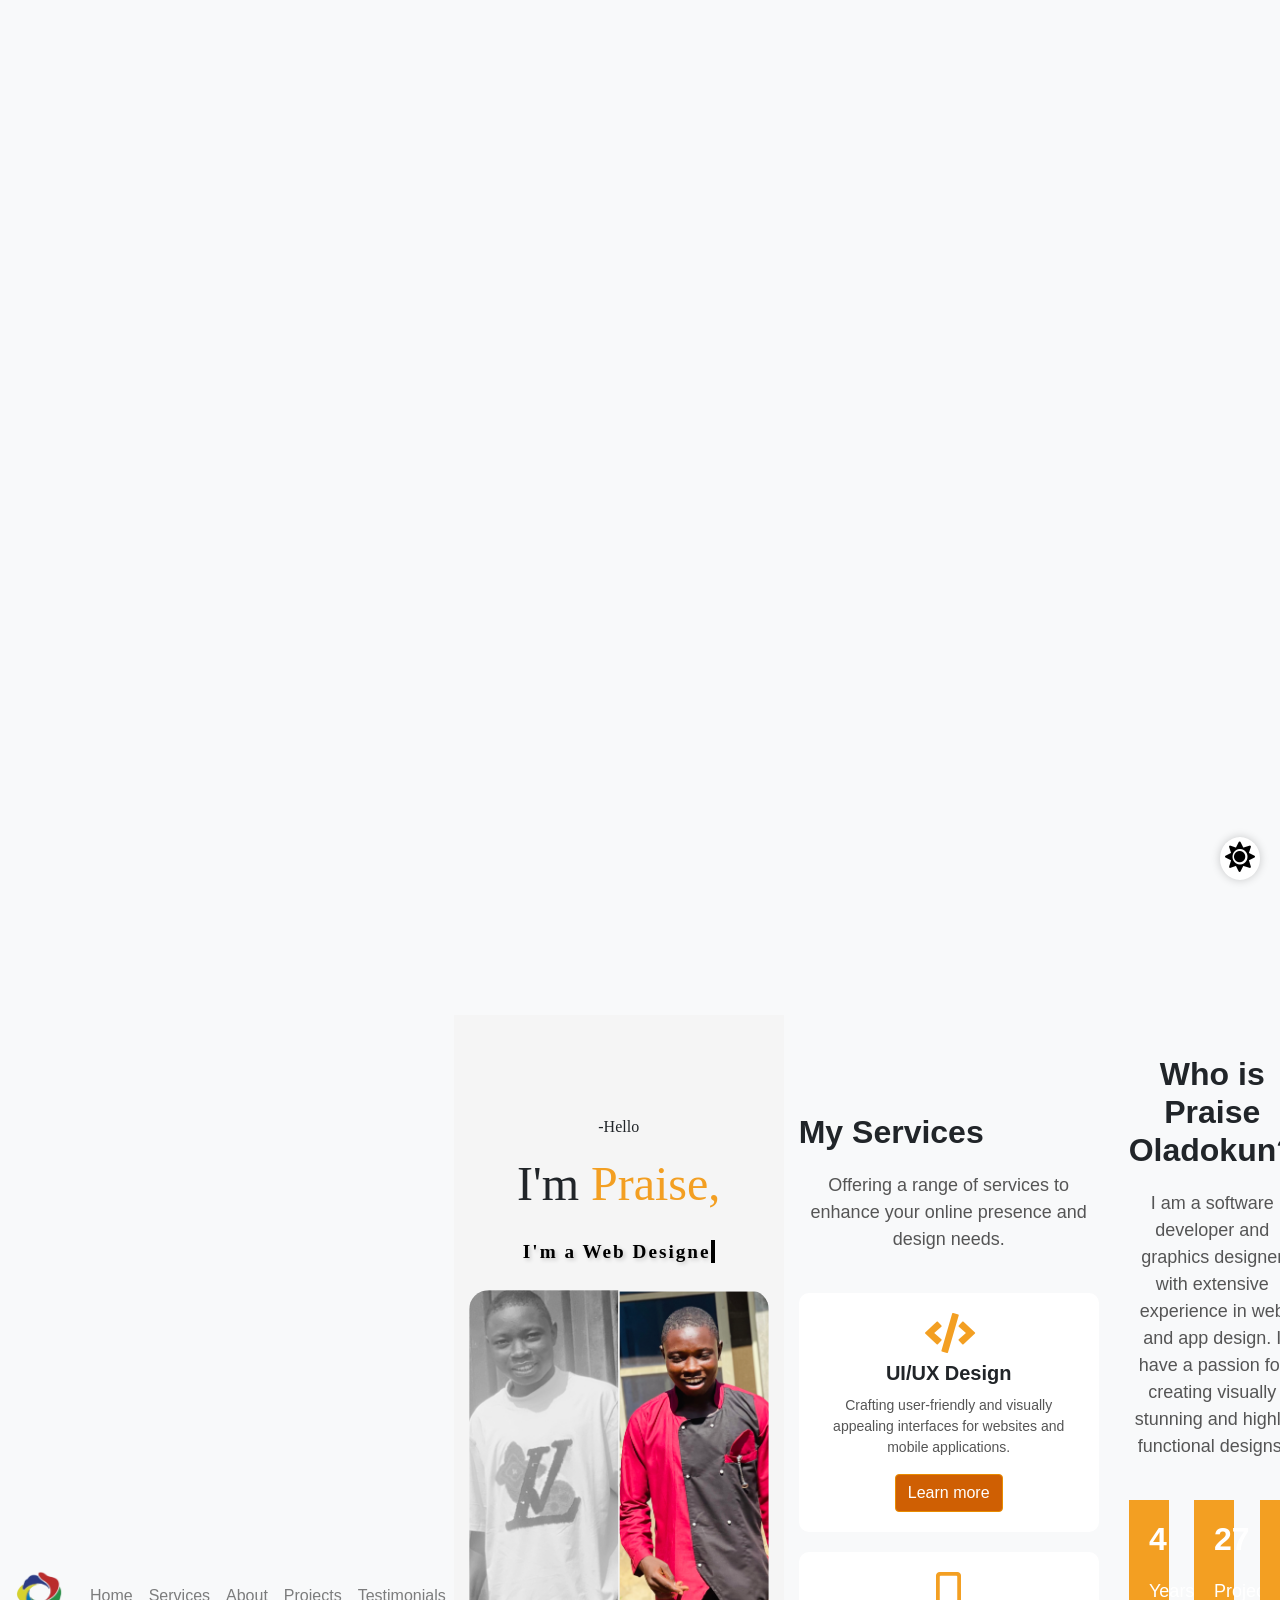
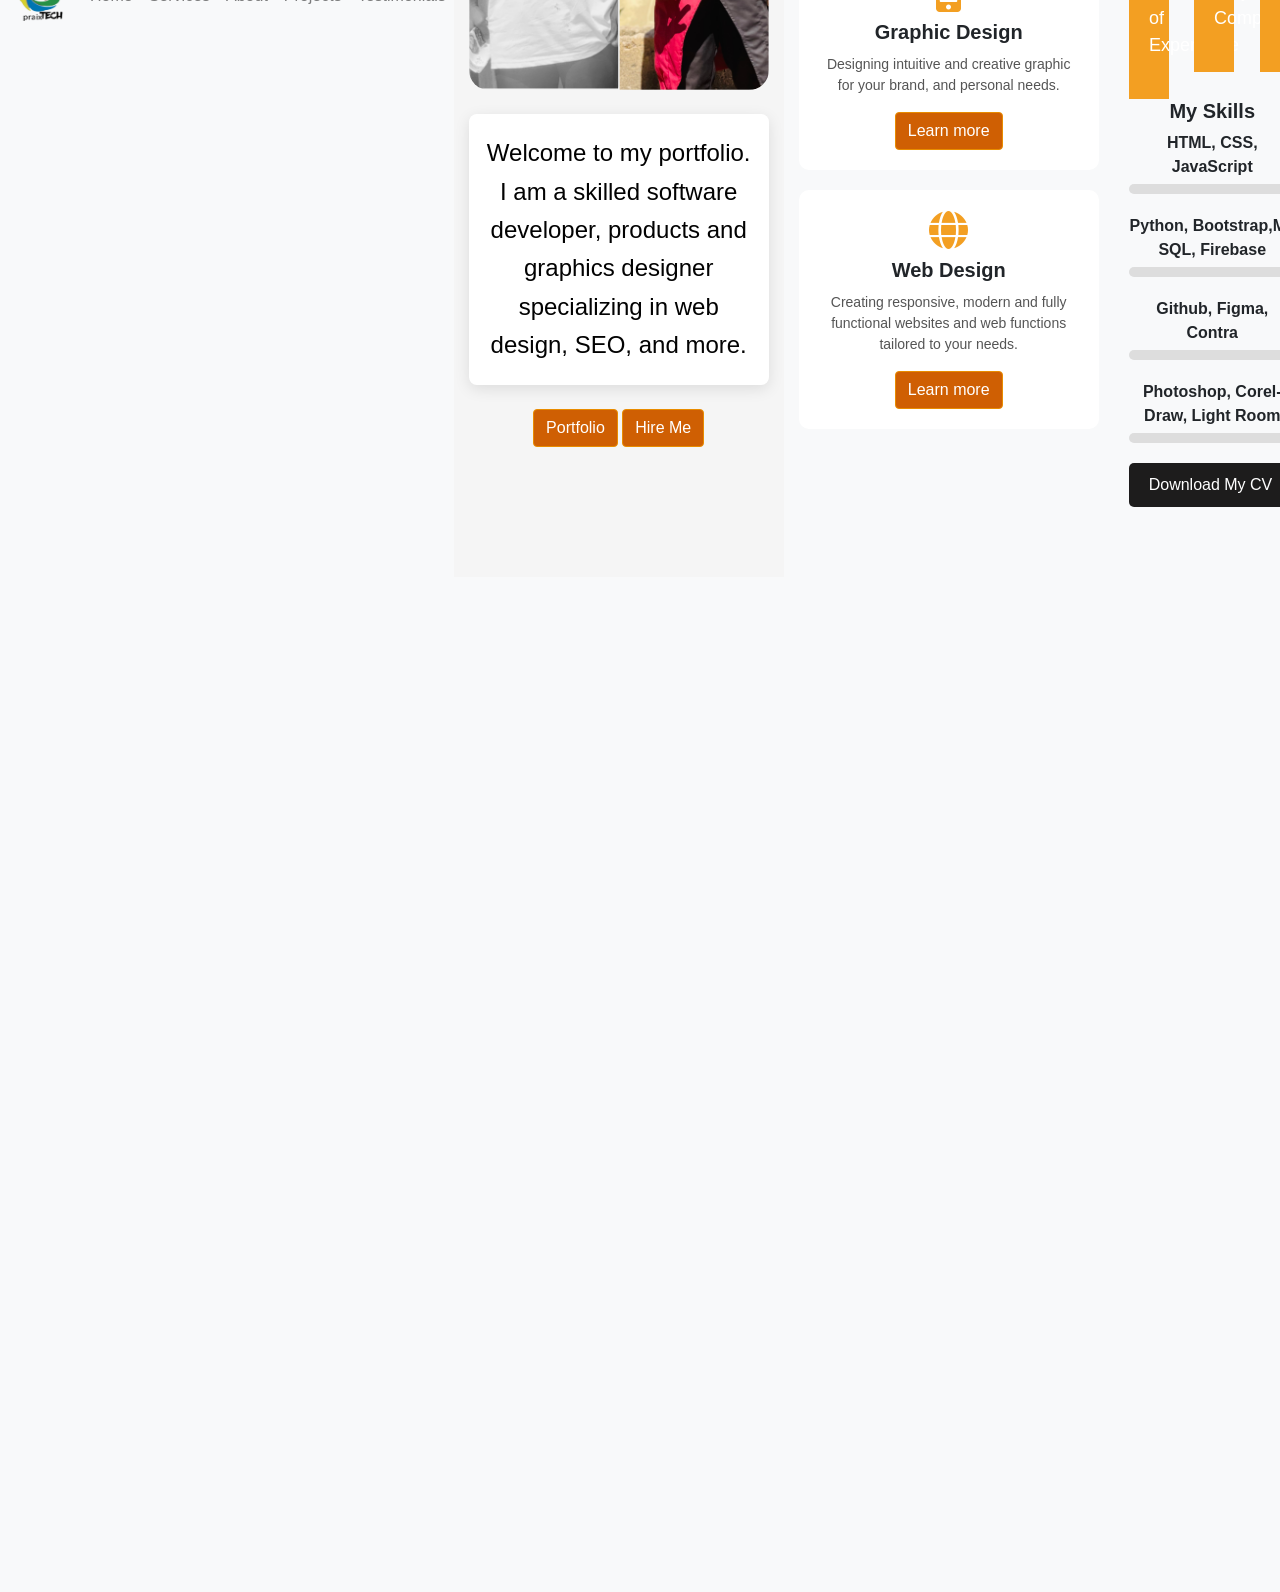
==== index.html @ 6c1e8141 "Update index.html" ====
<!DOCTYPE html>
<html lang="en">

<head>
  <meta charset="UTF-8">
  <meta name="viewport" content="width=device-width, initial-scale=1.0">
  <title>Praise Oladokun-Portfolio</title>
  <meta name="description" content="Hi, I'm Praise! I'm a web developer, designer, and graphics designer
   with a passion for crafting stunning digital experiences.
   With a keen eye for detail and a love for innovative design, I bring ideas to life through code, color, and creativity. 
   Explore my portfolio to see how I can help you elevate your brand and make a lasting impression online!">
  <link rel="canonical" href="https://praiz22.github.io/portfolio/">
  <meta name="robots" content="index, follow">
  <link rel="icon" href="praixTech.png">
  <link rel="stylesheet" href="https://stackpath.bootstrapcdn.com/bootstrap/4.5.2/css/bootstrap.min.css">
  <link rel="stylesheet" href="https://maxcdn.bootstrapcdn.com/bootstrap/4.0.0/css/bootstrap.min.css">
  <link rel="stylesheet" href="https://cdnjs.cloudflare.com/ajax/libs/font-awesome/5.15.3/css/all.min.css">
  <link rel="stylesheet" href="https://cdnjs.cloudflare.com/ajax/libs/animate.css/4.1.1/animate.min.css">
  <link rel="stylesheet" href="styles.css"> <!-- Link to external CSS file -->
</head>

<body>
  <nav class="navbar navbar-expand-lg navbar-light bg-light">
    <a class="navbar-brand" href="praixTech.png"><img src="praixTech.png" alt="praixtech logo" width="50px"
        height="50px"></a>
    <button class="navbar-toggler" type="button" data-toggle="collapse" data-target="#mainNav" aria-controls="mainNav"
      aria-expanded="false" aria-label="Toggle navigation">
      <span class="navbar-toggler-icon"></span>
    </button>
    <div class="collapse navbar-collapse" id="mainNav">
      <ul class="navbar-nav ml-auto">
        <li class="nav-item"><a class="nav-link" href="index.html">Home</a></li>
        <li class="nav-item"><a class="nav-link" href="#services">Services</a></li>
        <li class="nav-item"><a class="nav-link" href="#about-me">About</a></li>
        <li class="nav-item"><a class="nav-link" href="#projects">Projects</a></li>
        <li class="nav-item"><a class="nav-link" href="#testimonials">Testimonials</a></li>
      </ul>

  <section class="hero">
    <div class="container">
      <div class="row hero-content">
        <div class="col-md-12">
          <p style="font-family: inter;">-Hello</p>
          <h1 class="hero-title animate__animated animate__fadeInDown">I'm <span
              style="color: #f39f22;">Praise,</span><br><span style="font-size: 1.2rem;" id="typing-text"></span></h1>
          <img src="praix-img.png" alt="Praise Oladokun" width="300px" height="400px"
            class="animate__animated animate__zoomIn" style="border-radius: 20px;">
          <br><br>
          <p class="hero-subtitle">
            Welcome to my portfolio. I am a skilled software developer,
            products and graphics designer specializing in web design, SEO, and more.
          </p><br>
          <a href="#projects" class="btn btn-primary animate__animated animate__pulse">Portfolio</a>
          <a href="#contact" class="btn btn-primary animate__animated animate__pulse">Hire Me</a>
        </div>
      </div>
    </div>
  </section>
  <section class="section" id="services">
    <div class="container">
      <h2 class="section-title animate__animated animate__fadeInDown">My Services</h2>
      <p class="section-subtitle animate__animated animate__fadeInUp">Offering a range of services to enhance your
        online presence and design needs.</p>
      <div class="services-container">
        <div class="service animate__animated animate__fadeInUp">
          <div class="animated-icon">
            <i class="fas fa-code service-icon"></i>
          </div>
          <h3 class="service-title">UI/UX Design</h3>
          <p class="service-description">Crafting user-friendly and visually appealing interfaces for websites and
            mobile applications.</p>
          <a href="#" class="btn btn-primary">Learn more</a>
        </div>
        <div class="service animate__animated animate__fadeInUp">
          <div class="animated-icon">
            <i class="fas fa-mobile-alt service-icon"></i>
          </div>
          <h3 class="service-title">Graphic Design</h3>
          <p class="service-description">Designing intuitive and creative graphic for your brand, and personal needs.
          </p>
          <a href="#" class="btn btn-primary">Learn more</a>
        </div>
        <div class="service animate__animated animate__fadeInUp">
          <div class="animated-icon">
            <i class="fas fa-globe service-icon"></i>
          </div>
          <h3 class="service-title">Web Design</h3>
          <p class="service-description">Creating responsive, modern and fully functional websites and web functions
            tailored to your needs.</p>
          <a href="#" class="btn btn-primary">Learn more</a>
        </div>
      </div>
    </div>
  </section>
  <section class="section" id="about-me">
    <div class="container">
      <div class="row about-me">
        <div class="col-md-12">
          <h2 class="about-me-title animate__animated animate__fadeInDown">Who is Praise Oladokun?</h2>
          <p class="about-me-description animate__animated animate__fadeInUp">I am a software developer and graphics
            designer with extensive experience in web and app design. I have a passion for creating visually stunning
            and highly functional designs.</p>

          <div class="row">
            <div class="col-md-4">
              <div class="experience animate__animated animate__flipInX">
                <h3 class="experience-title" id="years-of-experience">0</h3>
                <p class="experience-subtitle">Years of Experience</p>
              </div>
            </div>
            <div class="col-md-4">
              <div class="experience animate__animated animate__flipInX">
                <h3 class="experience-title" id="projects-completed">0</h3>
                <p class="experience-subtitle">Projects Completed</p>
              </div>
            </div>
            <div class="col-md-4">
              <div class="experience animate__animated animate__flipInX">
                <h3 class="experience-title" id="industries-covered">0</h3>
                <p class="experience-subtitle">Industries Covered</p>
              </div>
            </div>
          </div>
        </div>
      </div>
      <div class="skill-meter">
        <h5> <strong> My Skills</strong></h5>
        <div class="skill">
          <p>HTML, CSS, JavaScript</p>
          <div class="meter">
            <div class="fill" data-percent="90"></div>
          </div>
        </div>
        <div class="skill">
          <p>Python, Bootstrap,My SQL, Firebase</p>
          <div class="meter">
            <div class="fill" data-percent="70"></div>
          </div>
        </div>
        <div class="skill">
          <p>Github, Figma, Contra</p>
          <div class="meter">
            <div class="fill" data-percent="80"></div>
          </div>
        </div>
        <div class="skill">
          <p>Photoshop, Corel-Draw, Light Room</p>
          <div class="meter">
            <div class="fill" data-percent="65"></div>
          </div>
        </div>
      </div>

      <a href="praix-resume.pdf" class="download-cv animate__animated animate__pulse" download>Download My CV</a>

    </div>
    </div>
    </div>
  </section>
  <section class="section" id="education-work">
    <section class="education-work">
      <h2 class="section-title">My Education & Work Experience</h2>
      <p class="section-subtitle">A brief overview of my educational background and professional experience.</p>
      <div class="container">
        <div class="row">
          <div class="col-md-6">
            <div class="glass-card">
              <h4>Education</h4>
              <ul>
                <li>
                  <div class="card-body">
                    <p><strong>Ladoke Akintola University of Technology</strong></p>
                    <p>Computer Science</p>
                    <p>2021-2025</p>
                  </div>
                </li>
                <li>
                  <div class="card-body">
                    <p><strong>Tds Global Ventures</strong></p>
                    <p>Graphic Design and Art Visualization</p>
                    <p>2019-2021</p>
                  </div>
                </li>
                <li>
                  <div class="card-body">
                    <p><strong>Amicable High School</strong></p>
                    <p>High School</p>
                    <p>2013-2019</p>
                  </div>
                </li>
              </ul>
            </div>
          </div>
          <div class="col-md-6">
            <div class="glass-card">
              <h4>Work Experience</h4>
              <ul>
                <li>
                  <div class="card-body">
                    <p><strong>Latter Glory Academy</strong></p>
                    <p>Senior Product Designer</p>
                    <p>2020-2024</p>
                  </div>
                </li>
                <li>
                  <div class="card-body">
                    <p><strong>Tech at Last</strong></p>
                    <p>Product Designer</p>
                    <p>2023-2024</p>
                  </div>
                </li>
                <li>
                  <div class="card-body">
                    <p><strong>Next Switch Academy</strong></p>
                    <p>Web and Graphic Designer</p>
                    <p>2024-2024</p>
                  </div>
                </li>
              </ul>
            </div>
          </div>
        </div>
      </div>
    </section>
  </section>
  <section class="section" id="projects">
    <div class="container">
      <h2 class="section-title animate__animated animate__fadeInDown">My Latest Projects</h2>
      <p class="section-subtitle animate__animated animate__fadeInUp">Here are some of the projects I have recently
        worked on.</p>

      <!-----the beginning----->
      <div class="project-section">
        <div class="row">
          <div class="col-md-6">
            <div class="project-image-container">
              <img src="rosco-1.png" alt="Project Image" class="animate__animated animate__fadeInLeft">
            </div>
          </div>
          <div class="col-md-6">
            <h4>Rosco Autos Solution</h4>
            <p>A web application designed for Autos cars with user-friendly features and modern UI.</p>
            <button class="btn btn-primary animate__animated animate__pulse" data-toggle="modal"
              data-target="#projectModal">View Details</button>
            &nbsp; &nbsp;
            <a href="https://github.com/Praiz22" target="_blank">
              <i class="fab fa-github service-icon"></i>
            </a>
          </div>
        </div>
      </div>
      <br>


      <div class="project-section">
        <div class="row">
          <div class="col-md-6">
            <div class="project-image-container">
              <img src="creative-design.png" alt="Project Image" class="animate__animated animate__fadeInLeft">
            </div>
          </div>
          <div class="col-md-6">
            <h4>My Recent Graphic Designs</h4>
            <p>Take a look at my most-recent various design for my esteemed clients</p>
            <button class="btn btn-primary animate__animated animate__pulse" data-toggle="modal"
              data-target="#graphicModal">View Details</button>
            &nbsp; &nbsp;
            <a href="https://github.com/Praiz22" target="_blank">
              <i class="fab fa-github service-icon"></i>
            </a>

          </div>
        </div>
      </div>
      <br>


      <div class="project-section">
        <div class="row">
          <div class="col-md-6">
            <div class="project-image-container">
              <img src="photosec-1.png" alt="Project Image" class="animate__animated animate__fadeInLeft">
            </div>
          </div>
          <div class="col-md-6">
            <h4>Photosec - A Photo Studio</h4>
            <p>An online Portfolio of photosec company featuring, clean and modern design, designed with user
              experiencein mind.</p>
            <button class="btn btn-primary animate__animated animate__pulse" data-toggle="modal"
              data-target="#photosec">View Details</button>
            &nbsp; &nbsp;
            <a href="https://github.com/Praiz22" target="_blank">
              <i class="fab fa-github service-icon"></i>
            </a>
          </div>
        </div>
      </div>
      <br>



      <div class="project-section">
        <div class="row">
          <div class="col-md-6">
            <div class="project-image-container">
              <img src="welldone.png" alt="Project Image" class="animate__animated animate__fadeInLeft">
            </div>
          </div>
          <div class="col-md-6">
            <h4>Other Web-Projects</h4>
            <p>here is a snippet of some of a job well-done</p>
            <button class="btn btn-primary animate__animated animate__pulse" data-toggle="modal"
              data-target="#welldone">View Details</button>
            &nbsp; &nbsp;
            <a href="https://github.com/Praiz22" target="_blank">
              <i class="fab fa-github service-icon"></i>
            </a>
          </div>
        </div>
      </div>


  </section>
  <!-- Project Modal -->
  <div class="modal fade" id="projectModal" tabindex="-1" role="dialog" aria-labelledby="projectModalLabel"
    aria-hidden="true">
    <div class="modal-dialog modal-lg" role="document">
      <div class="modal-content">
        <div class="modal-header">
          <h5 class="modal-title" id="projectModalLabel">Project Details</h5>
          <button type="button" class="close" data-dismiss="modal" aria-label="Close">
            <span aria-hidden="true">&times;</span>
          </button>
        </div>
        <div class="modal-body">
          <!-- Image Carousel -->
          <div id="projectImages" class="carousel slide" data-ride="carousel">
            <ol class="carousel-indicators">
              <li data-target="#projectImages" data-slide-to="0" class="active"></li>
              <li data-target="#projectImages" data-slide-to="1"></li>
              <li data-target="#projectImages" data-slide-to="2"></li>
              <li data-target="#projectImages" data-slide-to="3"></li>
            </ol>
            <div class="carousel-inner">
              <div class="carousel-item active">
                <img src="rosco-1.png" alt="praix-tech" class="d-block w-100">
              </div>
              <div class="carousel-item">
                <img src="rosco-2.png" alt="praix-tech" class="d-block w-100">
              </div>
              <div class="carousel-item">
                <img src="rosco-4.png" alt="praix-tech" class="d-block w-100">
              </div>
              <div class="carousel-item">
                <img src="ROSCO-3.png" alt="praix-tech" class="d-block w-100">
              </div>
            </div>
            <a class="carousel-control-prev" href="#projectImages" role="button" data-slide="prev">
              <span class="carousel-control-prev-icon" aria-hidden="true"></span>
              <span class="sr-only">Previous</span>
            </a>
            <a class="carousel-control-next" href="#projectImages" role="button" data-slide="next">
              <span class="carousel-control-next-icon" aria-hidden="true"></span>
              <span class="sr-only">Next</span>
            </a>
          </div>
        </div>
        <div class="modal-footer">
          <button type="button" class="btn btn-secondary" data-dismiss="modal">Close</button>
        </div>
      </div>
    </div>
  </div>



  <div class="modal fade" id="graphicModal" tabindex="-1" role="dialog" aria-labelledby="projectModalLabel"
    aria-hidden="true">
    <div class="modal-dialog modal-lg" role="document">
      <div class="modal-content">
        <div class="modal-header">
          <h5 class="modal-title" id="projectModalLabel">Project Details</h5>
          <button type="button" class="close" data-dismiss="modal" aria-label="Close">
            <span aria-hidden="true">&times;</span>
          </button>
        </div>
        <div class="modal-body">
          <!-- Image Carousel -->
          <li data-target="#photosec" data-slide-to="0" class="active"></li>
          <div id="graphicImages" class="carousel slide" data-ride="carousel">
            <ol class="carousel-indicators">
              <li data-target="#photosec" data-slide-to="1"></li>
              <li data-target="#photosec" data-slide-to="2"></li>
              <li data-target="#photosec" data-slide-to="3"></li>
            </ol>
            <div class="carousel-inner">
              <div class="carousel-item active">
                <img src="design-5.png" alt="praix-tech" class="d-block w-100">
              </div>
              <div class="carousel-item">
                <img src="design-2.png" alt="praix-tech" class="d-block w-100">
              </div>
              <div class="carousel-item">
                <img src="design-4.png" alt="praix-tech" class="d-block w-100">
              </div>
              <div class="carousel-item">
                <img src="design-1.png" alt="praix-tech" class="d-block w-100">
              </div>
            </div>
            <a class="carousel-control-prev" href="#graphicImages" role="button" data-slide="prev">

              <span class="carousel-control-prev-icon" aria-hidden="true"></span>
              <span class="sr-only">Previous</span>
            </a>
            <a class="carousel-control-next" href="#graphicImages" role="button" data-slide="next">
              <span class="carousel-control-next-icon" aria-hidden="true"></span>
              <span class="sr-only">Next</span>
            </a>
          </div>
          <a href="total.png"><button class="btn btn-secondary">View All</button></a>
        </div>
        <div class="modal-footer">
          <button type="button" class="btn btn-secondary" data-dismiss="modal">Close</button>
        </div>
      </div>
    </div>
  </div>



  <div class="modal fade" id="photosec" tabindex="-1" role="dialog" aria-labelledby="projectModalLabel"
    aria-hidden="true">
    <div class="modal-dialog modal-lg" role="document">
      <div class="modal-content">
        <div class="modal-header">
          <h5 class="modal-title" id="projectModalLabel">Project Details</h5>
          <button type="button" class="close" data-dismiss="modal" aria-label="Close">
            <span aria-hidden="true">&times;</span>
          </button>
        </div>
        <div class="modal-body">
          <!-- Image Carousel -->
          <div id="photography" class="carousel slide" data-ride="carousel">
            <ol class="carousel-indicators">
              <li data-target="#photography" data-slide-to="0" class="active"></li>
              <li data-target="#photography" data-slide-to="1"></li>
              <li data-target="#photography" data-slide-to="2"></li>
              <li data-target="#photography" data-slide-to="3"></li>
            </ol>
            <div class="carousel-inner">
              <div class="carousel-item active">
                <img src="photosec-1.png" alt="praix-tech" class="d-block w-100">
              </div>
              <div class="carousel-item">
                <img src="photosec-2.png" alt="praix-tech" class="d-block w-100">
              </div>
              <div class="carousel-item">
                <img src="photosec-4.png" alt="praix-tech" class="d-block w-100">
              </div>
              <div class="carousel-item">
                <img src="photosec-5.png" alt="praix-tech" class="d-block w-100">
              </div>
            </div>
            <a class="carousel-control-prev" href="#photography" role="button" data-slide="prev">
              <span class="carousel-control-prev-icon" aria-hidden="true"></span>
              <span class="sr-only">Previous</span>
            </a>
            <a class="carousel-control-next" href="#photography" role="button" data-slide="next">
              <span class="carousel-control-next-icon" aria-hidden="true"></span>
              <span class="sr-only">Next</span>
            </a>
          </div>
        </div>
        <div class="modal-footer">
          <button type="button" class="btn btn-secondary" data-dismiss="modal">Close</button>
        </div>
      </div>
    </div>
  </div>




  <div class="modal fade" id="welldone" tabindex="-1" role="dialog" aria-labelledby="projectModalLabel"
    aria-hidden="true">
    <div class="modal-dialog modal-lg" role="document">
      <div class="modal-content">
        <div class="modal-header">
          <h5 class="modal-title" id="projectModalLabel">Project Details</h5>
          <button type="button" class="close" data-dismiss="modal" aria-label="Close">
            <span aria-hidden="true">&times;</span>
          </button>
        </div>
        <div class="modal-body">
          <!-- Image Carousel -->
          <div id="programmer" class="carousel slide" data-ride="carousel">
            <ol class="carousel-indicators">
              <li data-target="#programmer" data-slide-to="0" class="active"></li>
              <li data-target="#programmer" data-slide-to="1"></li>
              <li data-target="#programmer" data-slide-to="2"></li>
              <li data-target="#programmer" data-slide-to="3"></li>
            </ol>
            <div class="carousel-inner">
              <div class="carousel-item active">
                <img src="troweld.png" alt="praix-tech" class="d-block w-100">
              </div>
              <div class="carousel-item">
                <img src="troweld-2.png" alt="praix-tech" class="d-block w-100">
              </div>
              <div class="carousel-item">
                <img src="inance-1.png" alt="praix-tech" class="d-block w-100">
              </div>
              <div class="carousel-item">
                <img src="inance-2.png" alt="praix-tech" class="d-block w-100">
              </div>
            </div>
            <a class="carousel-control-prev" href="#programmer" role="button" data-slide="prev">
              <span class="carousel-control-prev-icon" aria-hidden="true"></span>
              <span class="sr-only">Previous</span>
            </a>
            <a class="carousel-control-next" href="#programmer" role="button" data-slide="next">
              <span class="carousel-control-next-icon" aria-hidden="true"></span>
              <span class="sr-only">Next</span>
            </a>
          </div>
        </div>
        <div class="modal-footer">
          <button type="button" class="btn btn-secondary" data-dismiss="modal">Close</button>
        </div>
      </div>
    </div>
  </div>


  <section id="testimonials">
    <div class="container">
      <h2 class="section-title">What My Clients Say</h2>
      <p class="section-subtitle">Don't just take my word for it. Hear from my satisfied clients who have experienced my
        exceptional service.</p>
      <div class="testimonials">
        <div id="carouselExample" class="carousel slide" data-ride="carousel">
          <div class="carousel-inner">
            <div class="carousel-item active">
              <div class="testimonial">
                <img src="lga.png" alt="Testimonial 1">
                <h4>Latter Glory Academy</h4>
                <p>"Working with Praix was an absolute pleasure. Their expertise in graphic design and web development
                  brought our vision to life. The final product exceeded our expectations and was delivered on time. We
                  couldn't be happier with the results!"</p>
              </div>
            </div>
            <div class="carousel-item">
              <div class="testimonial">
                <img src="love.png" alt="Testimonial 2">
                <h4>Kostbar Ventures</h4>
                <p>"Praise is a pleasure to work with. He's responsive, reliable, and always willing to go the extra
                  mile to ensure our project's success. His web development skills are top-notch, and I look forward to
                  collaborating with him again in the future."</p>
              </div>
            </div>
            <div class="carousel-item">
              <div class="testimonial">
                <img src="obonyx.png" alt="Testimonial 3">
                <h4>Tech at last</h4>
                <p>"Praise's expertise in UI/UX design has been instrumental in transforming our company's online
                  presence.
                  Thank you praiX,"</p>
              </div>
            </div>
            <div class="carousel-item">
              <div class="testimonial">
                <img src="k.jpg" alt="Testimonial 4">
                <h4>MMCM Ogbomoso</h4>
                <p>"We are thrilled with the new look of our website. Praix did a fantastic job capturing our brand’s
                  essence and translating it into a visually appealing design. The website’s performance and
                  functionality have greatly improved. Thank you, Praix!"</p>
              </div>
            </div>
          </div>
          <a class="carousel-control-prev" href="#carouselExample" role="button" data-slide="prev">
            <span class="carousel-control-prev-icon" aria-hidden="true"></span>
            <span class="sr-only">Previous</span>
          </a>
          <a class="carousel-control-next" href="#carouselExample" role="button" data-slide="next">
            <span class="carousel-control-next-icon" aria-hidden="true"></span>
            <span class="sr-only">Next</span>
          </a>
        </div>
      </div>
    </div>
  </section>


  <section class="section" id="contact">
    <div class="container">
      <h2 class="section-title animate__animated animate__fadeInDown">Contact Me</h2>
      <p class="section-subtitle animate__animated animate__fadeInUp">Get in touch to discuss your project or just say
        hello!</p>
      <form id="contact-form" action="https://formspree.io/f/xzzpdezz" method="POST">
        <label for="name">Name:</label>
        <input type="text" id="name" name="name" required>

        <label for="email">Email:</label>
        <input type="email" id="email" name="email" required>

        <label for="phone">Phone:</label>
        <input type="tel" id="phone" name="phone">

        <label for="message">Message:</label>
        <textarea id="message" name="message" required></textarea>
        <button class="btn btn-primary animate__animated animate__pulse" type="submit">
          Send Message</button>
      </form>
      <div id="response-message" class="response-message">
        <h1>Thank You!</h1>
        <p>Your message has been successfully sent. I will get back to you shortly.</p>
      </div>
  </section>


  <section>
    <footer>

      <p>&copy; 2024 Praix Oladokun. All rights reserved.</p>
      <ul class="social-media">
        <li><a href="https://x.com/Olaps9?t=cQGn4aVgZ8JSkmf0m3XoQ&s=01" target="_blank" title="Twitter">
            <img src="https://cdnjs.cloudflare.com/ajax/libs/simple-icons/6.2.0/twitter.svg" alt="Twitter Icon">
          </a></li>
        <li><a href="https://www.facebook.com/praise.oladokun" target="_blank" title="Facebook">
            <img src="https://cdnjs.cloudflare.com/ajax/libs/simple-icons/6.2.0/facebook.svg" alt="Facebook Icon">
          </a></li>
        <li><a href="https://instagram.com/praixtech?igsh=YzljYTK10Dg3Zg==" target="_blank" title="Instagram">
            <img src="https://cdnjs.cloudflare.com/ajax/libs/simple-icons/6.2.0/instagram.svg" alt="Instagram Icon">
          </a></li>
        <li><a
            href="https://linkedin.com/in/praise-oladokun-a929302b1?utm_source=share&utm_campaign=share_via&utm_content=profile&utm_medium=android_app"
            target="_blank" title="LinkedIn">
            <img src="https://cdnjs.cloudflare.com/ajax/libs/simple-icons/6.2.0/linkedin.svg" alt="LinkedIn Icon">
          </a></li>
        <li><a href="https://github.com/Praiz22" target="_blank" title="GitHub">
            <img src="https://cdnjs.cloudflare.com/ajax/libs/simple-icons/6.2.0/github.svg" alt="GitHub Icon">
          </a></li>
        <li><a href="https://www.behance.net/praiseoladokun" target="_blank" title="GitHub">
            <img src="https://cdnjs.cloudflare.com/ajax/libs/simple-icons/6.2.0/behance.svg" alt="GitHub Icon">
          </a></li>
        <br>
      </ul>
      <br>
      <ul class="social-media">
        <li>
          <a href="tel:+2349045048954" target="_blank" title="Phone">
            <svg xmlns="http://www.w3.org/2000/svg" viewBox="0 0 24 24" width="24" height="24" fill="currentColor">
              <path
                d="M6.62 10.79a15.62 15.62 0 0 0 5.53 5.53l2.8-2.8a1 1 0 0 1 1.14-.28c.37.15.7.36.98.64l1.48 1.48c.36.36.56.85.56 1.36s-.2 1-.56 1.36l-2.33 2.33a1.61 1.61 0 0 1-2.26 0l-1.48-1.48a1 1 0 0 1-.28-1.14l2.8-2.8a15.62 15.62 0 0 0-5.53-5.53l-2.8 2.8a1 1 0 0 1-1.14.28c-.37-.15-.7-.36-.98-.64l-1.48-1.48c-.36-.36-.56-.85-.56-1.36s.2-1 .56-1.36l2.33-2.33a1.61 1.61 0 0 1 2.26 0l1.48 1.48a1 1 0 0 1 .28 1.14l-2.8 2.8zm5.9 6.36c-2.56 0-5.02-.75-7.1-2.08a1.52 1.52 0 0 1-.69-1.83l.64-2.64a1.5 1.5 0 0 1 1.83-.69c1.61.95 3.35 1.5 5.32 1.5s3.71-.55 5.32-1.5a1.5 1.5 0 0 1 1.83.69l.64 2.64a1.52 1.52 0 0 1-.69 1.83c-2.08 1.33-4.54 2.08-7.1 2.08z" />
            </svg>
          </a>
        </li>



        <li><a href="https://wa.me/09045048954" target="_blank" title="mail me">
            <img src="https://cdnjs.cloudflare.com/ajax/libs/simple-icons/6.2.0/whatsapp.svg" alt="whatsapp">
          </a></li>

        <li><a href="mailto:praiseola22@gmail.com" target="_blank" title="mail me">
            <img src="https://cdnjs.cloudflare.com/ajax/libs/simple-icons/6.2.0/gmail.svg" alt="Gmail icon">
          </a></li>
      </ul>
      <p><a href="https://praixtech.netlify.app" target="_blank" title="Visit My Main Website"
          style="color: rgb(32, 32, 32);">Visit My Main Website</a>
      </p>
    </footer>
  </section>

  <button id="theme-toggle-2">
    <i id="icon-2" class="fas fa-sun"></i>
  </button>


  <script src="https://code.jquery.com/jquery-3.2.1.slim.min.js"></script>
  <script src="https://maxcdn.bootstrapcdn.com/bootstrap/4.0.0/js/bootstrap.min.js"></script>
  <script src="script.js"></script> <!-- Link to external JS file -->
</body>

</html>
---- styles.css ----
body {
  font-family: 'Arial', sans-serif;
}

/* Default Light Mode */
body.light-mode {
  background-color: #F6E8DF;
  color: #0e0600;
}

body.light-mode .container,
body.light-mode .div {
  background-color: #F6E8DF;
  color: #0e0600;
}

/* Dark Mode */
body.dark-mode {
  background-color: #0e0600;
  color: #F6E8DF;
}

body.dark-mode .container,
body.dark-mode .div {
  background-color: #0e0600;
  color: #F6E8DF;
}

/* Button Styles */
#theme-toggle {
  cursor: pointer;
}

#typing-text {
  font-size: 2.5rem;
  color: #fdfeff;
  font-weight: 600;
  letter-spacing: 2px;
  border-right: 4px solid;
  display: inline-block;
  animation: blink 0.7s step-end infinite;
}

@keyframes blink {
  50% {
    border-color: transparent;
  }
}

/* Adding a subtle glow effect to the text */
#typing-text {
  text-shadow: 2px 2px 4px rgba(0, 0, 0, 0.2);
}

/* Adding a fade-in effect for each phrase */
@keyframes fadeIn {
  from {
    opacity: 0;
  }

  to {
    opacity: 1;
  }
}

#typing-text {
  animation: fadeIn 1s ease-in-out;
}

.hero {
  background-color: #f5f5f5;
  padding: 100px 0;
}

body.dark-mode .hero {
  background-color: #0e0600;
}

body.light-mode .hero {
  background-color: #F6E8DF;
}

.hero-content {
  text-align: center;
}

.hero-title {
  font-size: 48px;
  font-family: inter;
  margin-bottom: 20px;
}

.hero-subtitle {
  font-family: 'Poppins', sans-serif;
  font-size: 1.5rem;
  color: #020202;
  line-height: 1.6;
  text-align: center;
  margin: 0 auto;
  max-width: 800px;
  padding: 20px 15px;
  background: white;
  border-radius: 8px;
  box-shadow: 0 4px 15px rgba(0, 0, 0, 0.1);
  backdrop-filter: blur(10px);
}

body.dark-mode .hero-subtitle {
  background: rgb(32, 32, 32);;
  color: #fff;
}

body.light-mode .hero-subtitle {
  background: rgba(255, 255, 255, 0.5);
}

@media (max-width: 768px) {
  .hero-subtitle {
    font-size: 1.25rem;
    padding: 15px 10px;
  }
}

@media (max-width: 480px) {
  .hero-subtitle {
    font-size: 1rem;
    line-height: 1.5;
  }
}

.btn-primary {
  background-color: #cf5f03;
  border-color: #e98c00;
}

body.dark-mode .btn-primary {
  background-color: #552e8f;
  border-color: #552e8f;
}

body.light-mode .btn-primary {
  background-color: #0e0600;
  border-color: #e98c00;
}

.btn-primary:hover {
  background-color: #552e8f;
  border-color: #552e8f;
}

.section {
  padding: 80px 0;
  align-items: center;
  justify-content: center;
  align-content: center;
  text-align: center;

}

.section-title {
  font-size: 32px;
  font-weight: bold;
  margin-bottom: 20px;
  text-align: center;
}

body.dark-mode .section-title {
  color: #F6E8DF;
}

body.light-mode .section-title {
  color: #0e0600;
}

.section-subtitle {
  font-size: 18px;
  color: #555;
  margin-bottom: 40px;
  text-align: center;
}

body.dark-mode .section-subtitle {
  color: #F6E8DF;
}

body.light-mode .section-subtitle {
  color: #555;
}

.services-container {
  display: flex;
  justify-content: space-between;
  flex-wrap: wrap;
}

.service {
  background-color: #fff;
  border-radius: 10px;
  padding: 20px;
  margin-bottom: 20px;
  width: 300px;
}

body.dark-mode .service {
  background-color: #0e0600;
  color: #F6E8DF;
}

body.light-mode .service {
  background-color: #fff;
  color: #0e0600;
}

.service-icon {
  font-size: 40px;
  color: #f39f22;
  margin-bottom: 20px;
}

body.dark-mode .service-icon {
  color: #F6E8DF;
}

body.light-mode .service-icon {
  color: #f39f22;
}

.service-title {
  font-size: 20px;
  font-weight: bold;
  margin-bottom: 10px;
}

body.dark-mode .service-title {
  color: #F6E8DF;
}

body.light-mode .service-title {
  color: #0e0600;
}

.service-description {
  font-size: 14px;
  color: #555;
}

body.dark-mode .service-description {
  color: #F6E8DF;
}

body.light-mode .service-description {
  color: #555;
}

.about-me {
  text-align: center;
}

.about-me-title {
  font-size: 32px;
  font-weight: bold;
  margin-bottom: 20px;
}

body.dark-mode .about-me-title {
  color: #F6E8DF;
}

body.light-mode .about-me-title {
  color: #0e0600;
}

.about-me-description {
  font-size: 18px;
  color: #555;
  margin-bottom: 40px;
}

body.dark-mode .about-me-description {
  color: #F6E8DF;
}

body.light-mode .about-me-description {
  color: #555;
}

.experience {
  background-color: #f39f22;
  color: #fff;
  padding: 20px;
  text-align: center;
}

body.dark-mode .experience {
  background-color: #0e0600;
  color: #F6E8DF;
}

body.light-mode .experience {
  background-color: #f39f22;
  color: #fff;
}

.experience-title {
  font-size: 32px;
  font-weight: bold;
  margin-bottom: 20px;
}

body.dark-mode .experience-title {
  color: #F6E8DF;
}

body.light-mode .experience-title {
  color: #fff;
}

.experience-number {
  font-size: 72px;
  font-weight: bold;
  margin-bottom: 20px;
}

body.dark-mode .experience-number {
  color: #F6E8DF;
}

body.light-mode .experience-number {
  color: #fff;
}

.experience-subtitle {
  font-size: 18px;
  color: #fff;
  margin-bottom: 20px;
}

body.dark-mode .experience-subtitle {
  color: #F6E8DF;
}

body.light-mode .experience-subtitle {
  color: #fff;
}

.download-cv {
  background-color: #1d1c1c;
  color: #ffffff;
  padding: 10px 20px;
  border-radius: 5px;
  transition: background-color 0.3s;
}

body.dark-mode .download-cv {
  background-color: #552e8f;
  color: #F6E8DF;
}

body.light-mode .download-cv {
  background-color: #1d1c1c;
  color: #ffffff;
}

.download-cv:hover {
  background-color: #552e8f;
  color: #F6E8DF;
}

.contact-me {
  text-align: center;
}

.contact-me-title {
  font-size: 32px;
  font-weight: bold;
  margin-bottom: 20px;
}

body.dark-mode .contact-me-title {
  color: #F6E8DF;
}

body.light-mode .contact-me-title {
  color: #0e0600;
}

.contact-me-description {
  font-size: 18px;
  color: #555;
  margin-bottom: 40px;
}

body.dark-mode .contact-me-description {
  color: #F6E8DF;
}

body.light-mode .contact-me-description {
  color: #555;
}

.social-media {
  display: flex;
  justify-content: center;
  margin-bottom: 40px;
}

.social-media-icon {
  font-size: 24px;
  color: #555;
  margin: 0 10px;
  transition: color 0.3s;
}

body.dark-mode .social-media-icon {
  color: #F6E8DF;
}

body.light-mode .social-media-icon {
  color: #555;
}

.social-media-icon:hover {
  color: #f39f22;
}

footer {
  padding: 20px 0;
  text-align: center;
  border-top: 1px solid var(--border-color);
  background-color: var(--footer-bg-color);
}

.footer-content p {
  margin: 10px 0;
  color: var(--text-color);
}

.footer-content a {
  color: var(--link-color);
  text-decoration: none;
}

.social-media {
  list-style: none;
  padding: 0;
  margin: 0;
  display: flex;
  justify-content: center;
}

.social-media li {
  margin: 0 10px;
}

.social-media img {
  width: 24px;
  height: 24px;
  vertical-align: middle;
}


/* Light Mode */
.light-mode footer {
  --footer-bg-color: #f4f4f4;
  --text-color: #333;
  --link-color: #333;
  --border-color: #ddd;
}

/* Dark Mode */
.dark-mode footer {
  --footer-bg-color: grey;
  --text-color: #f4f4f4;
  --link-color: #f4f4f4;
  --border-color: #444;
}

/* Dark mode styles */
.dark-mode {
  --primary-color: #F6E8DF;
  /* Light beige background */
  --secondary-color: #0e0600;
  /* Dark blue background */
  --text-color: #0e0600;
  /* Dark blue text */
}

.dark-mode .glass-card {
  background-color: rgba(246, 232, 223, 0.8);
  box-shadow: 0 0 5px rgba(0, 0, 0, 0.5);
}

.dark-mode .card-body {
  background-color: rgb(32, 32, 32);
  box-shadow: 0 0 5px rgba(0, 0, 0, 0.1);
}

.container {
  margin-bottom: 30px;
  border-radius: 10px;
}

/* Define the color variables */
:root {
  --theme-background: #FFFFFF;
  /* light mode background color */
  --theme-text: #0e0600;
  /* light mode text color */
  --theme-secondary: #cf5f03;
  /* light mode secondary color */
  --theme-secondary-text: #fff;
  /* light mode secondary text color */
}

/* Dark mode colors */
.dark-mode {
  --theme-background: rgb(32, 32, 32);
  /* dark mode background color */
  --theme-text: #f9f9f9;
  /* dark mode text color */
  --theme-secondary: #552e8f;
  /* dark mode secondary color */
  --theme-secondary-text: #fff;
  /* dark mode secondary text color */
}

/* Project Section Style */
.project-section {
  background-color: var(--theme-background);
  padding: 30px;
  border-radius: 10px;
  box-shadow: 0 2px 5px rgba(0, 0, 0, 0.1);
}

.project-section .row {
  margin-bottom: 30px;
}

.project-section .col-md-6 {
  padding: 20px;
  border-radius: 10px;
  background-color: var(--theme-background);
}

.project-section h4 {
  font-size: 20px;
  font-weight: bold;
  margin-bottom: 10px;
  color: var(--theme-text);
}

.project-section p {
  font-size: 16px;
  color: var(--theme-text);
}

.project-section .card {
  border: none;
  box-shadow: none;
}

.project-section .btn-secondary {
  background-color: var(--theme-secondary);
  border-color: var(--theme-secondary);
  color: var(--theme-secondary-text);
}

.project-section .btn-secondary:hover {
  background-color: var(--theme-secondary);
  border-color: var(--theme-secondary);
}

/* Add the dark mode class to the HTML element to switch to dark mode */
.dark-mode .project-section {
  background-color: var(--theme-background);
}

.dark-mode .project-section h4 {
  color: var(--theme-text);
}

.dark-mode .project-section p {
  color: var(--theme-text);
}

.dark-mode .project-section .btn-secondary {
  background-color: var(--theme-secondary);
  border-color: var(--theme-secondary);
  color: var(--theme-secondary-text);
}

.section-content {
  display: flex;
  justify-content: center;
  align-items: center;
  height: 100vh;
}

.testimonials {
  background-color: var(--background-color);
  padding: 40px 0; /* Reduced padding for mobile devices */
}

.testimonials .carousel {
  margin: 0 auto;
  width: 70%;
}

.testimonials .carousel-inner {
  padding: 20px;
}

.testimonials .carousel-item {
  text-align: center;
  padding: 20px;
  background-color: var(--background-color);
  border-radius: 10px;
  padding: 20px;
}

.testimonials .testimonial {
  background-color: var(--testimonial-background-color);
  padding: 20px;
  border-radius: 10px;
  box-shadow: 0 2px 5px rgba(0, 0, 0, 0.1);
}

.testimonials .testimonial img {
  width: 50px;
  height: 50px;
  border-radius: 10%;
  margin-bottom: 20px;
}

.testimonials .carousel-control-prev,
.testimonials .carousel-control-next {
  width: 30px; 
  height: 30px;
  background-color: grey;
  border-radius: 50%;
  color: #fff;
  font-size: 18px;
  line-height: 30px;
  text-align: center;
  cursor: pointer;
}

.testimonials .carousel-control-prev:hover,
.testimonials .carousel-control-next:hover {
  background-color: grey;
}

/* Add media queries to target mobile devices */
@media (max-width: 768px) {
  .testimonials {
    padding: 20px 0;
  }
  .testimonials .carousel {
    width: 60%;
  }
  .testimonials .testimonial {
    padding: 10px;
  }
  .testimonials .testimonial img {
    width: 30px;
    height: 30px;
  }
}

body.dark-mode .testimonials {
  --background-color: #0e0600;
  --testimonial-background-color: #0e0600;
  --accent-color: #0e0600;
  --accent-color-hover: #F6E8DF;
}

body.light-mode .testimonials {
  --background-color: #F6E8DF;
  --testimonial-background-color: #fff;
  --accent-color: #0e0600;
  --accent-color-hover: #0e0600;
}
/*light box modal i saw on tiktok */

.project-image-container {
  position: relative;
  width: 100%;
  height: 200px;
  overflow: hidden;
}

.project-image-container img {
  width: 100%;
  height: 100%;
  object-fit: cover;
  transition: transform 0.5s;
}

.project-image-container:hover img {
  transform: scale(1.1);
}

.carousel-inner {
  width: 100%;
  height: 500px;
}

.carousel-inner img {
  width: 100%;
  height: 100%;
  object-fit: cover;
}

.carousel-inner video {
  width: 100%;
  height: 100%;
  object-fit: cover;
}

.carousel-control-prev,
.carousel-control-next {
  width: 5%;
  height: 7%;
  top: 0;
  bottom: 0;
  margin: auto;
  font-size: 2rem;
  color: #fff;
  text-align: center;
  opacity: 0.5;
  transition: opacity 0.5s;
  background-color: #0e0600;
}

.carousel-control-prev:hover,
.carousel-control-next:hover {
  opacity: 1;
}

.carousel-control-prev-icon,
.carousel-control-next-icon {
  font-size: 3rem;
}

.carousel-indicators li {
  width: 10px;
  height: 10px;
  border-radius: 50%;
  background-color: #fff;
  opacity: 0.5;
  transition: opacity 0.5s;
}

.carousel-indicators li.active {
  opacity: 1;
}

.slowly {
  width: 30px;
  height: 30px;
}

.slowly:hover {
  fill: #552e8f;
}

#icon {
  transition: transform 0.5s ease-in-out;
}

.dark-mode #icon {
  transform: rotate(360deg);
}

#icon {
  animation: swirl 2s infinite;
}

@keyframes swirl {
  0% {
    transform: rotate(0deg);
  }

  50% {
    transform: rotate(180deg);
  }

  100% {
    transform: rotate(360deg);
  }
}

.dark-mode #icon {
  animation: swirl-dark 2s infinite;
}

@keyframes swirl-dark {
  0% {
    transform: rotate(0deg);
  }

  50% {
    transform: rotate(-180deg);
  }

  100% {
    transform: rotate(-360deg);
  }
}

.fa-sun {
  animation: sun-spin 2s infinite;
}

@keyframes sun-spin {
  0% {
    transform: rotate(0deg);
  }

  100% {
    transform: rotate(360deg);
  }
}

.fa-moon {
  animation: moon-spin 2s infinite;
}

@keyframes moon-spin {
  0% {
    transform: rotate(0deg);
  }

  100% {
    transform: rotate(-360deg);
  }
}
#theme-toggle-2 #icon-2 {
  font-size: 30px;
}
.theme-toggle-icon {
  font-size: 30px;
}

.animated-icon {
  display: inline-block;
  width: 48px;
  height: 48px;
}

.animated-icon svg {
  width: 100%;
  height: 100%;
  fill: #333;
  /* Icon color */
}
.fa-sun, .fa-moon {
  font-size: 30px;
}

.animated-icon svg path,
.animated-icon .service-icon {
  animation: spin 3s linear infinite;
}

@keyframes spin {
  0% {
    transform: rotate(0deg);
  }

  100% {
    transform: rotate(360deg);
  }
}

.spinner-container {
  display: inline-block;
  position: relative;
  width: 64px;
  height: 64px;
}

.spinner {
  animation: rotate 2s linear infinite;
  position: absolute;
  top: 0;
  left: 0;
  width: 100%;
  height: 100%;
}

.spinner svg {
  width: 100%;
  height: 100%;
}

.spinner .path {
  stroke: #333;
  stroke-linecap: round;
  animation: dash 1.5s ease-in-out infinite;
}

@keyframes rotate {
  100% {
    transform: rotate(360deg);
  }
}

@keyframes dash {
  0% {
    stroke-dasharray: 1, 150;
    stroke-dashoffset: 0;
  }
  50% {
    stroke-dasharray: 90, 150;
    stroke-dashoffset: -35;
  }
  100% {
    stroke-dasharray: 90, 150;
    stroke-dashoffset: -124;
  }
}
.github-icon {
  width: 24px;
  height: 24px;
  fill: #333;
  /* Set the fill color to a dark gray */
}

.github-icon:hover {
  fill: #666;
}

#theme-toggle-2 {
  position: fixed;
  bottom: 20px;
  right: 20px;
  z-index: 1;
  background-color: #fff;
  border: none;
  padding: 5px;
  border-radius: 50%;
  cursor: pointer;
  box-shadow: 0 0 10px rgba(0, 0, 0, 0.2);
}

:root {
  --form-gradient-color1: #F7F7F7;
  --form-gradient-color2: #E5E5E5;
  /* dark grey */
  --form-dark-mode-color1: #0e0600;
  /* dark mode color */
  --form-dark-mode-color2: #0e0600;
  /* dark mode color */
}

/* Create a gradient background for the form */
#contact-form {
  background: linear-gradient(45deg, var(--form-gradient-color1), var(--form-gradient-color2));
  background-size: 400% 400%;
  border-radius: 10px;
  box-shadow: 0 0 10px rgba(0, 0, 0, 0.2);
  padding: 20px;
  transition: background 0.5s ease-in-out;
  backdrop-filter: blur(10px);
  -webkit-backdrop-filter: blur(10px);
}

/* Define styles for form elements */
#contact-form h2 {
  margin-bottom: 20px;
  text-align: center;
}

#contact-form label {
  display: block;
  margin-bottom: 8px;
}

#contact-form input,
#contact-form textarea {
  width: 90%;
  padding: 10px;
  margin-bottom: 20px;
  border: 1px solid #ccc;
  border-radius: 4px;
}

#contact-form button[type="submit"] {
  width: 100%;
  font-size: 16px;
  font-weight: 200;
  color: #fff;
  cursor: pointer;
  height: 45px;
  text-align: center;
  border: none;
  background-size: 300% 100%;
  border-radius: 10px;
  transition: all .4s ease-in-out;
}

#contact-form button[type="submit"]:hover {
  background-position: 100% 0;
}

#contact-form button[type="submit"]:focus {
  outline: none;
}

#contact-form button[type="submit"].bn19 {
  background-image: linear-gradient(to right, #f5ce62, #e43603, #fa7199, #e85a19);
  box-shadow: 0 4px 15px 0 rgba(229, 66, 10, 0.75);
}

/* Define the dark mode styles */
.dark-mode #contact-form {
  background: linear-gradient(45deg, var(--form-dark-mode-color1), var(--form-dark-mode-color2));
}


.skill-meter {
  max-width: 400px;
  /* Width of the skill meter */
  margin: 0 auto;
}

.skill {
  margin-bottom: 20px;
}

.skill p {
  margin: 0;
  font-size: 16px;
  font-weight: bold;
}

.meter {
  background-color: #ddd;
  border-radius: 5px;
  overflow: hidden;
  height: 10px;
  margin-top: 5px;
  position: relative;
}

.fill {
  background-color: #f39f22;
  height: 100%;
  width: 0;
  border-radius: 5px;
  animation: fillAnimation ease-in-out infinite;
}

@keyframes fillAnimation {
  0% {
    width: 0;
  }

  100% {
    width: var(--percent);
  }

  /* Stops at the specified percentage */
}

.response-message {
  display: none;
  text-align: center;
  margin-top: 1rem;
  background-color: #f4f4f9;
  padding: 20px;
  border-radius: 8px;
  box-shadow: 0 2px 10px rgba(0, 0, 0, 0.1);
}
.dark-mode .response-message {
  background-color: #333; /* dark background */
  color: #fff; /* white text color */
  box-shadow: 0 2px 10px rgba(255, 255, 255, 0.1); /* white box shadow */
}
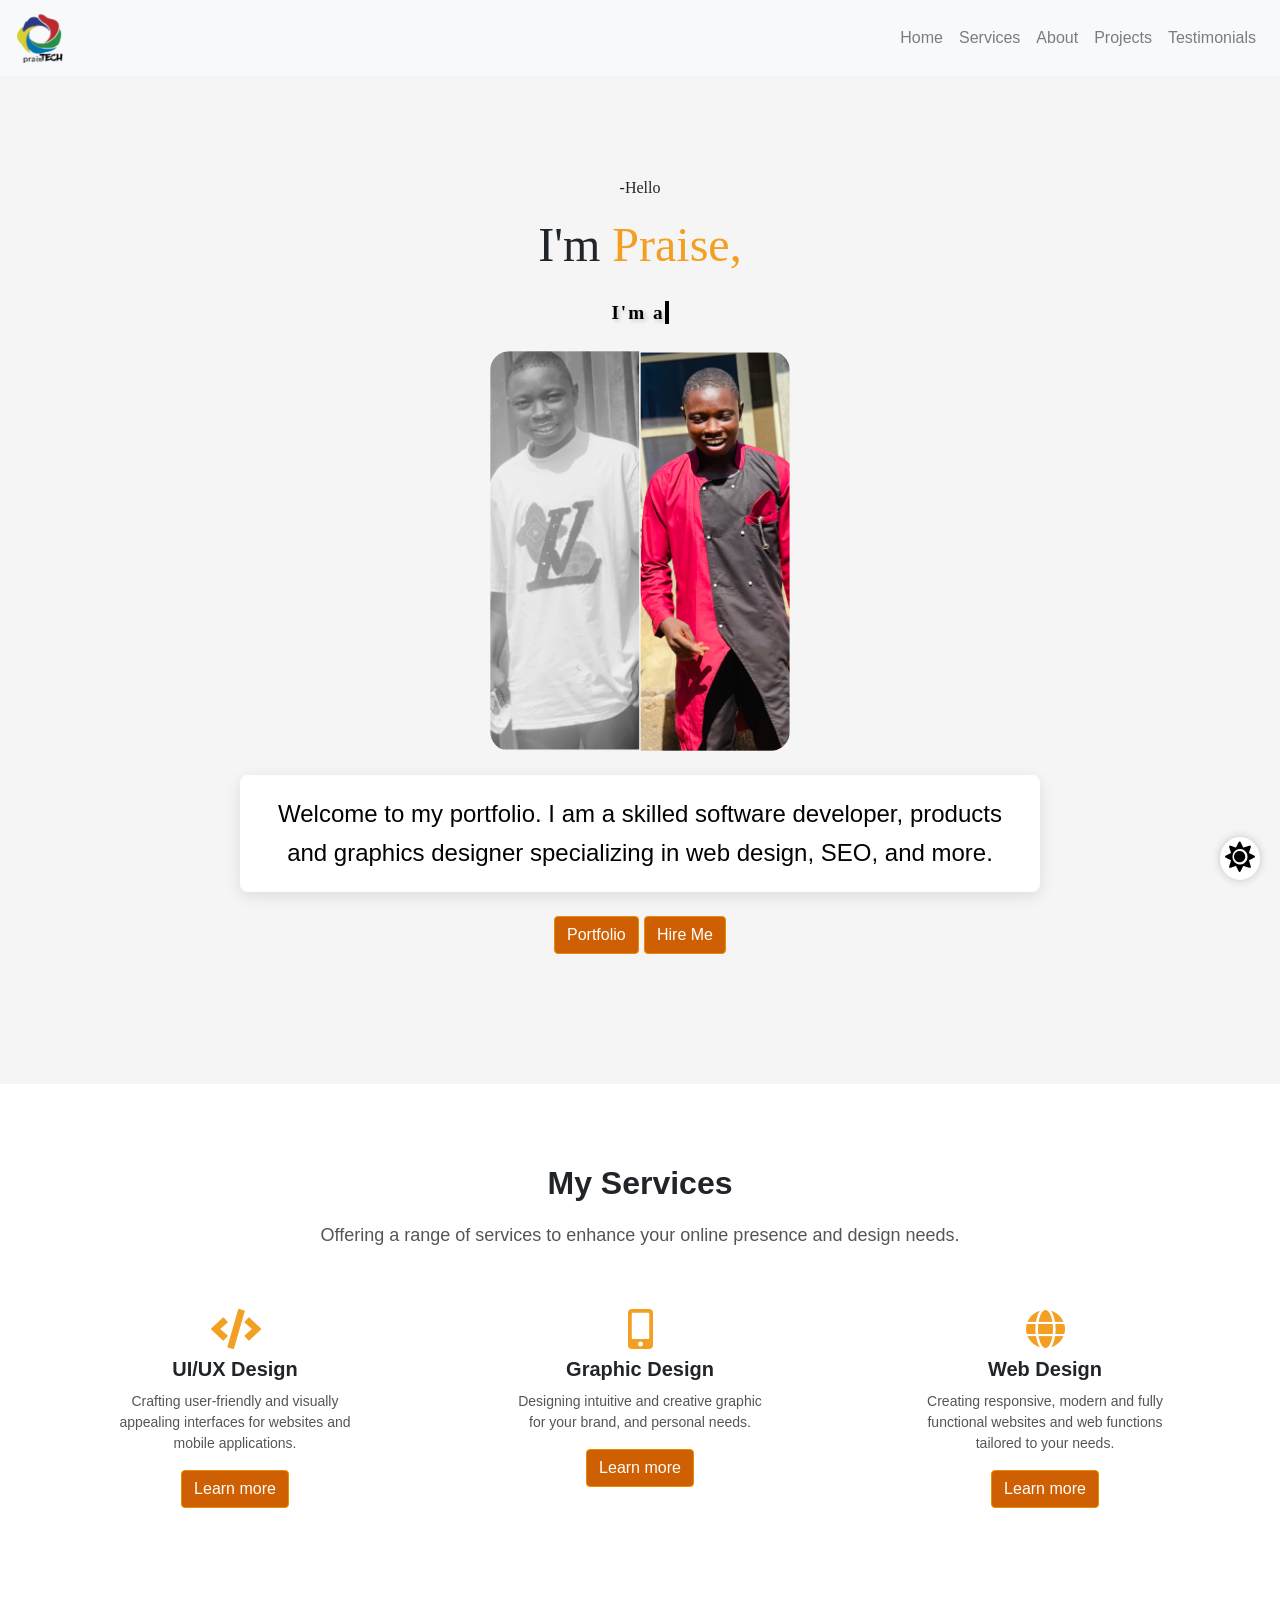
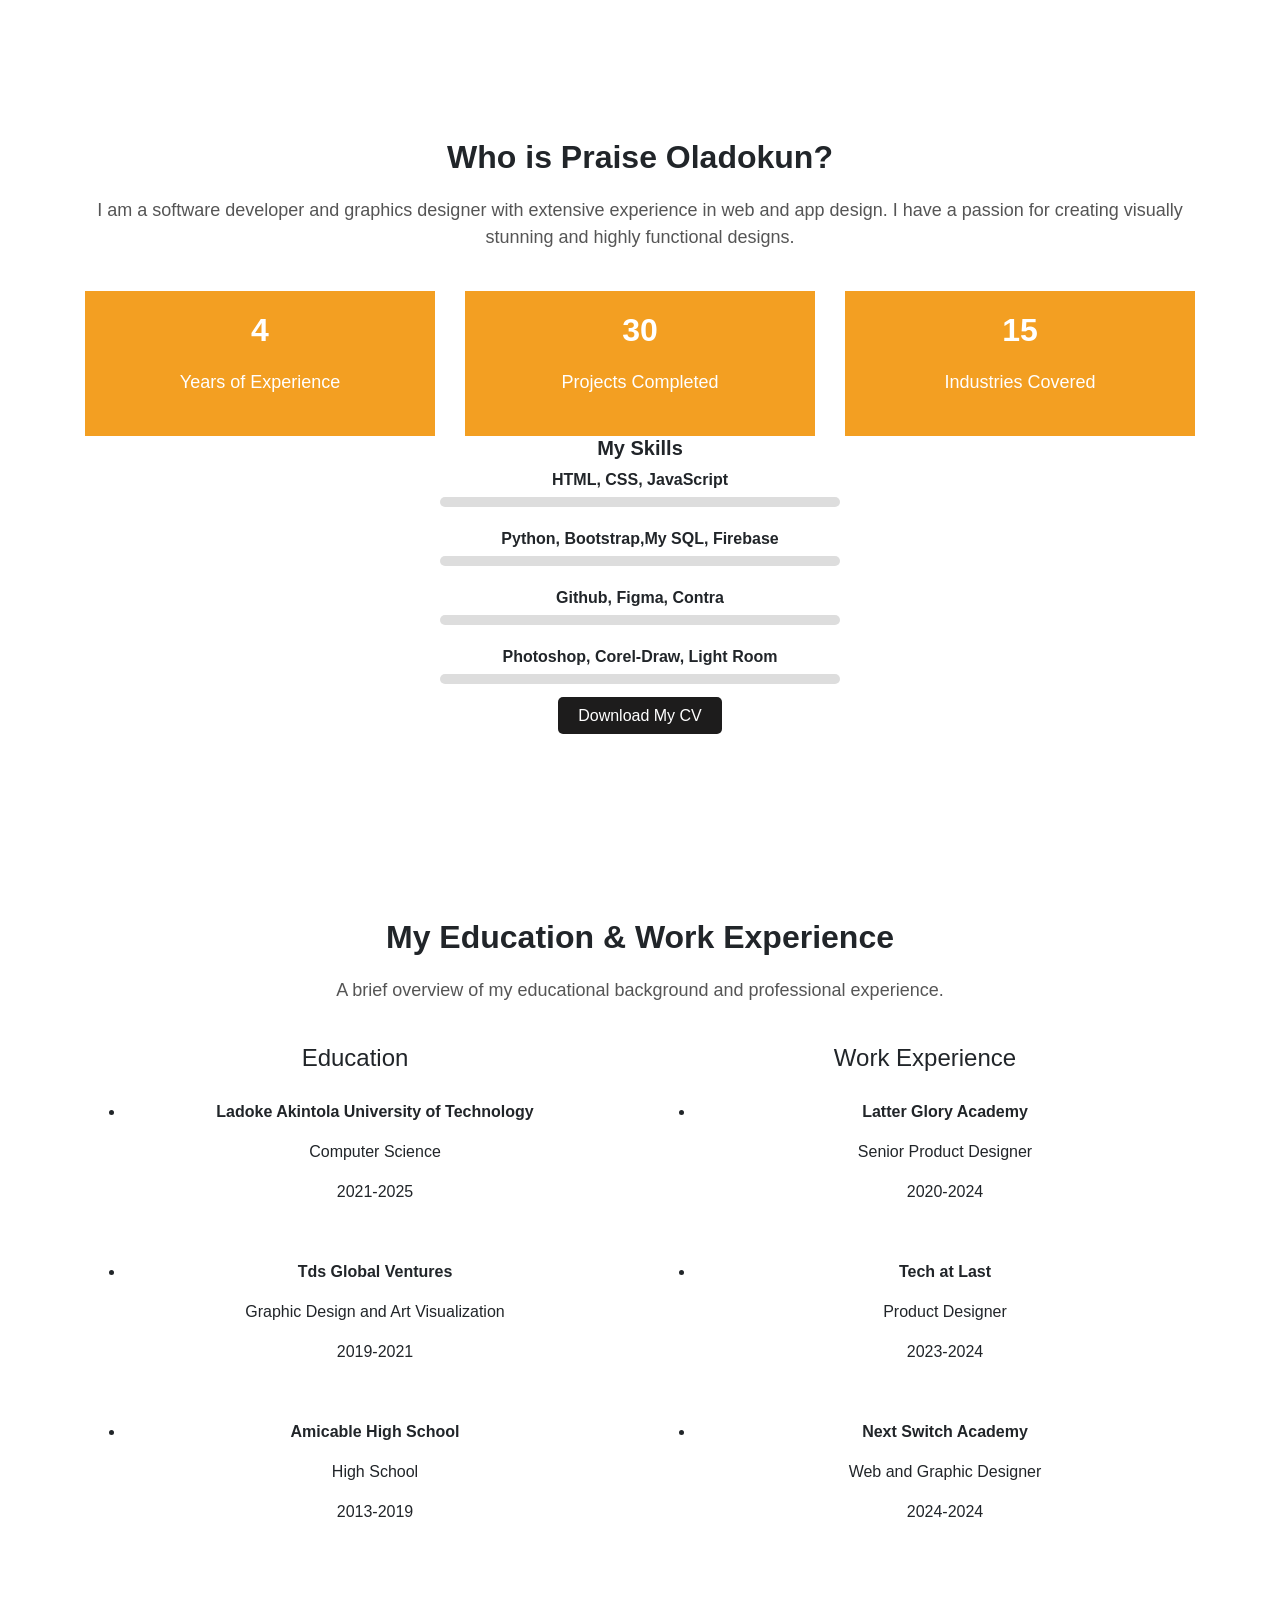
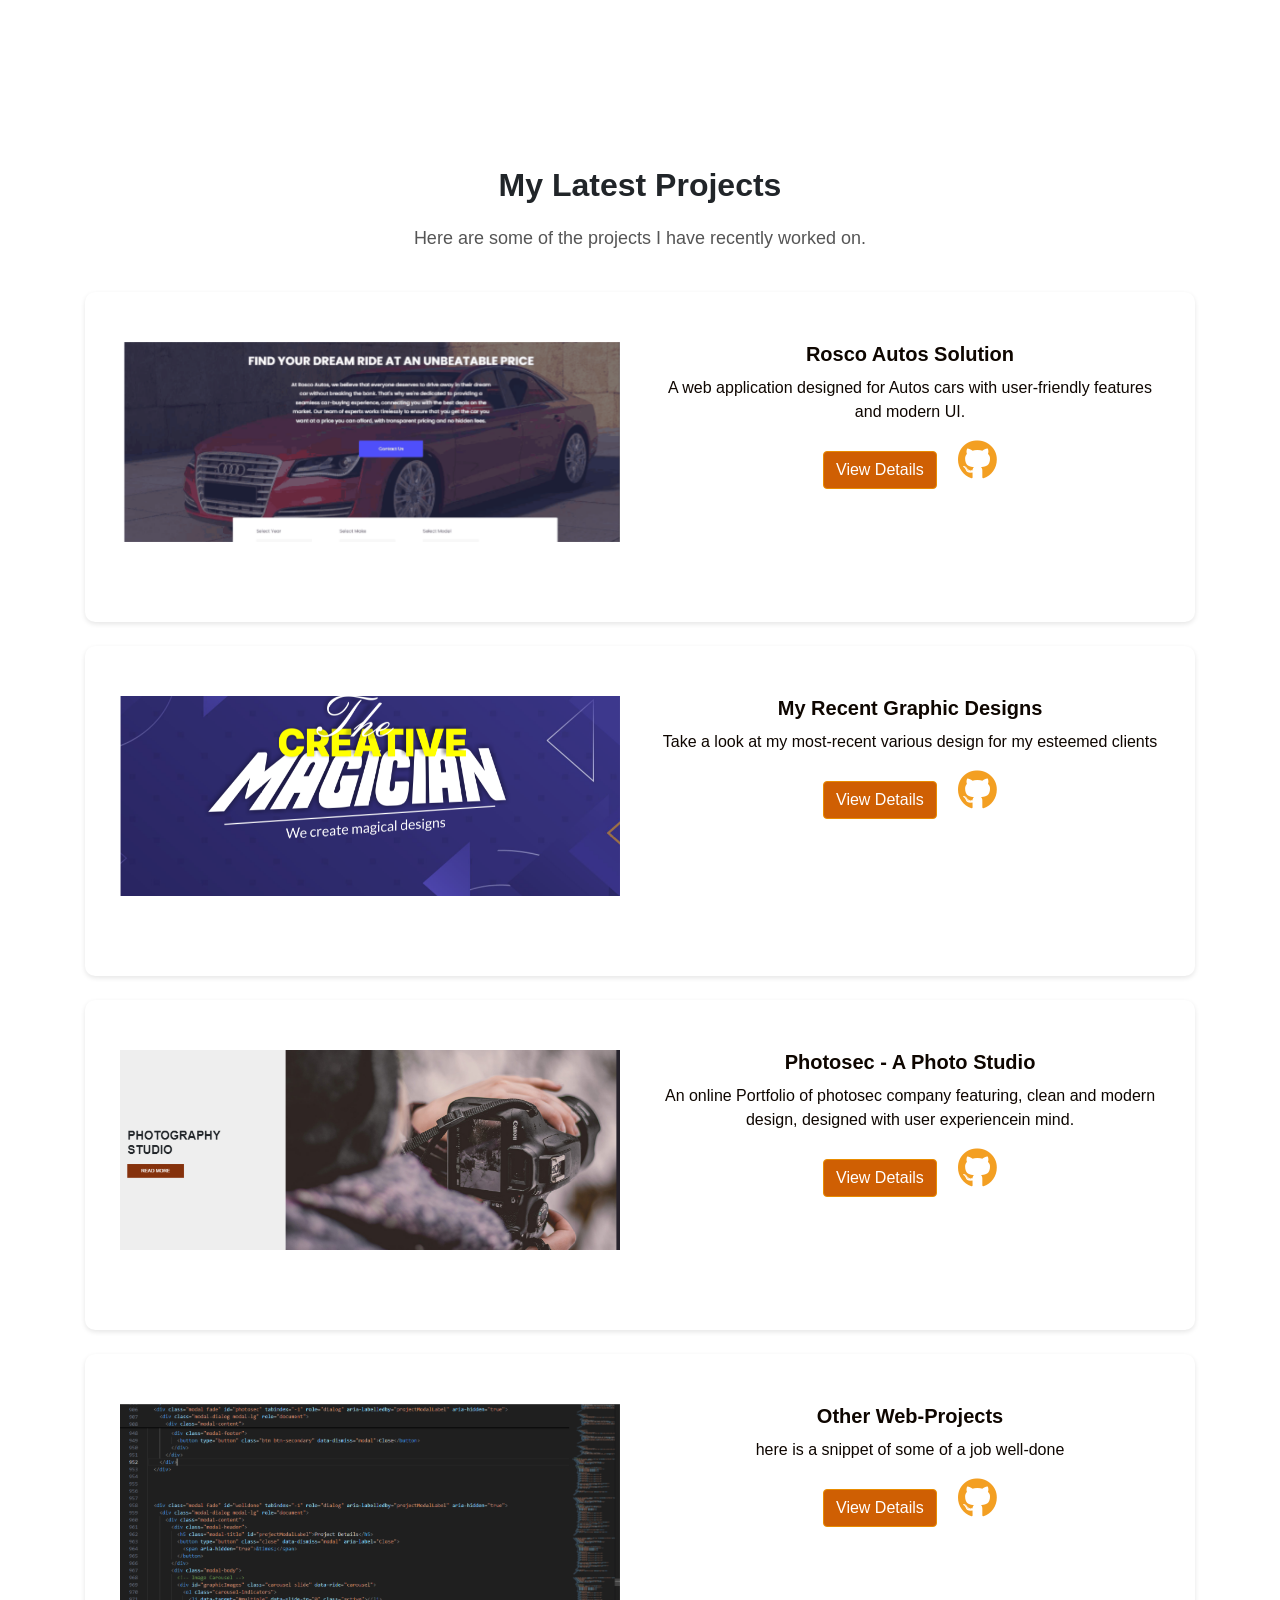
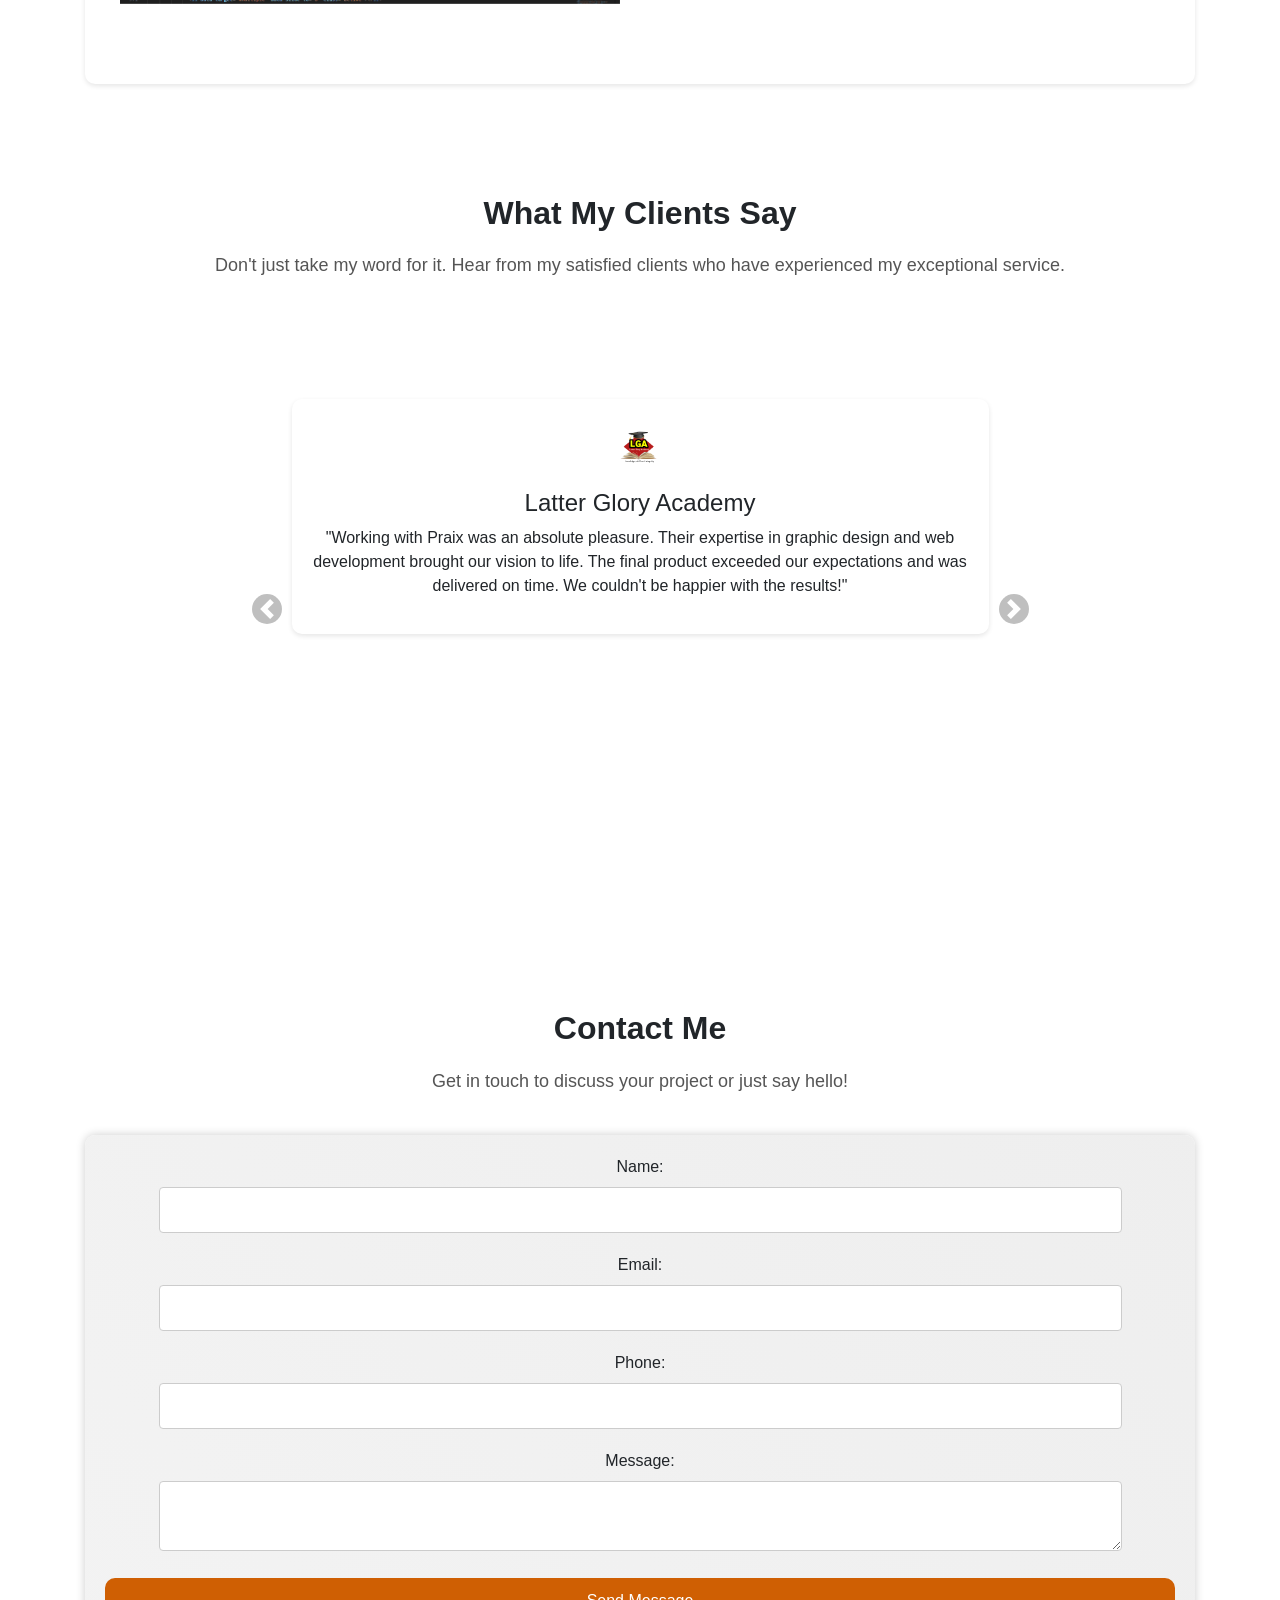
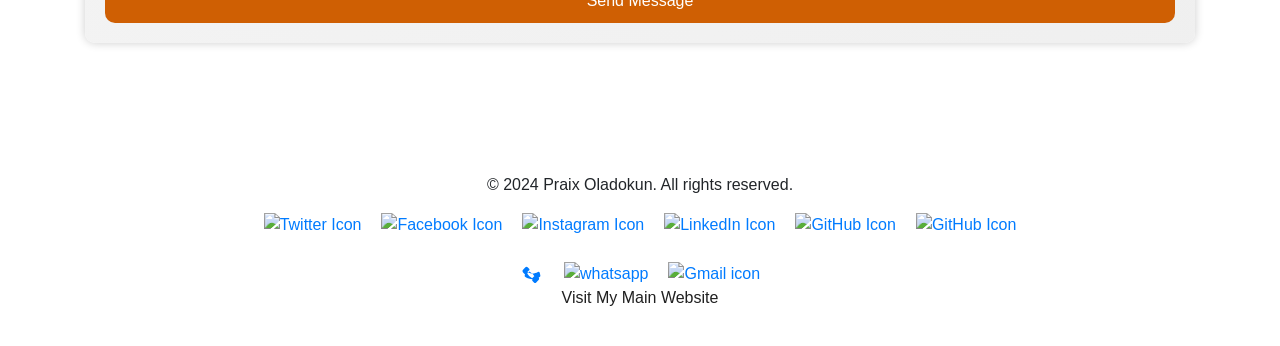
==== commit 4c75ee70: "Update index.html" ====
--- a/index.html
+++ b/index.html
@@ -35,6 +35,8 @@
         <li class="nav-item"><a class="nav-link" href="#projects">Projects</a></li>
         <li class="nav-item"><a class="nav-link" href="#testimonials">Testimonials</a></li>
       </ul>
+    </div>
+  </nav>
 
   <section class="hero">
     <div class="container">
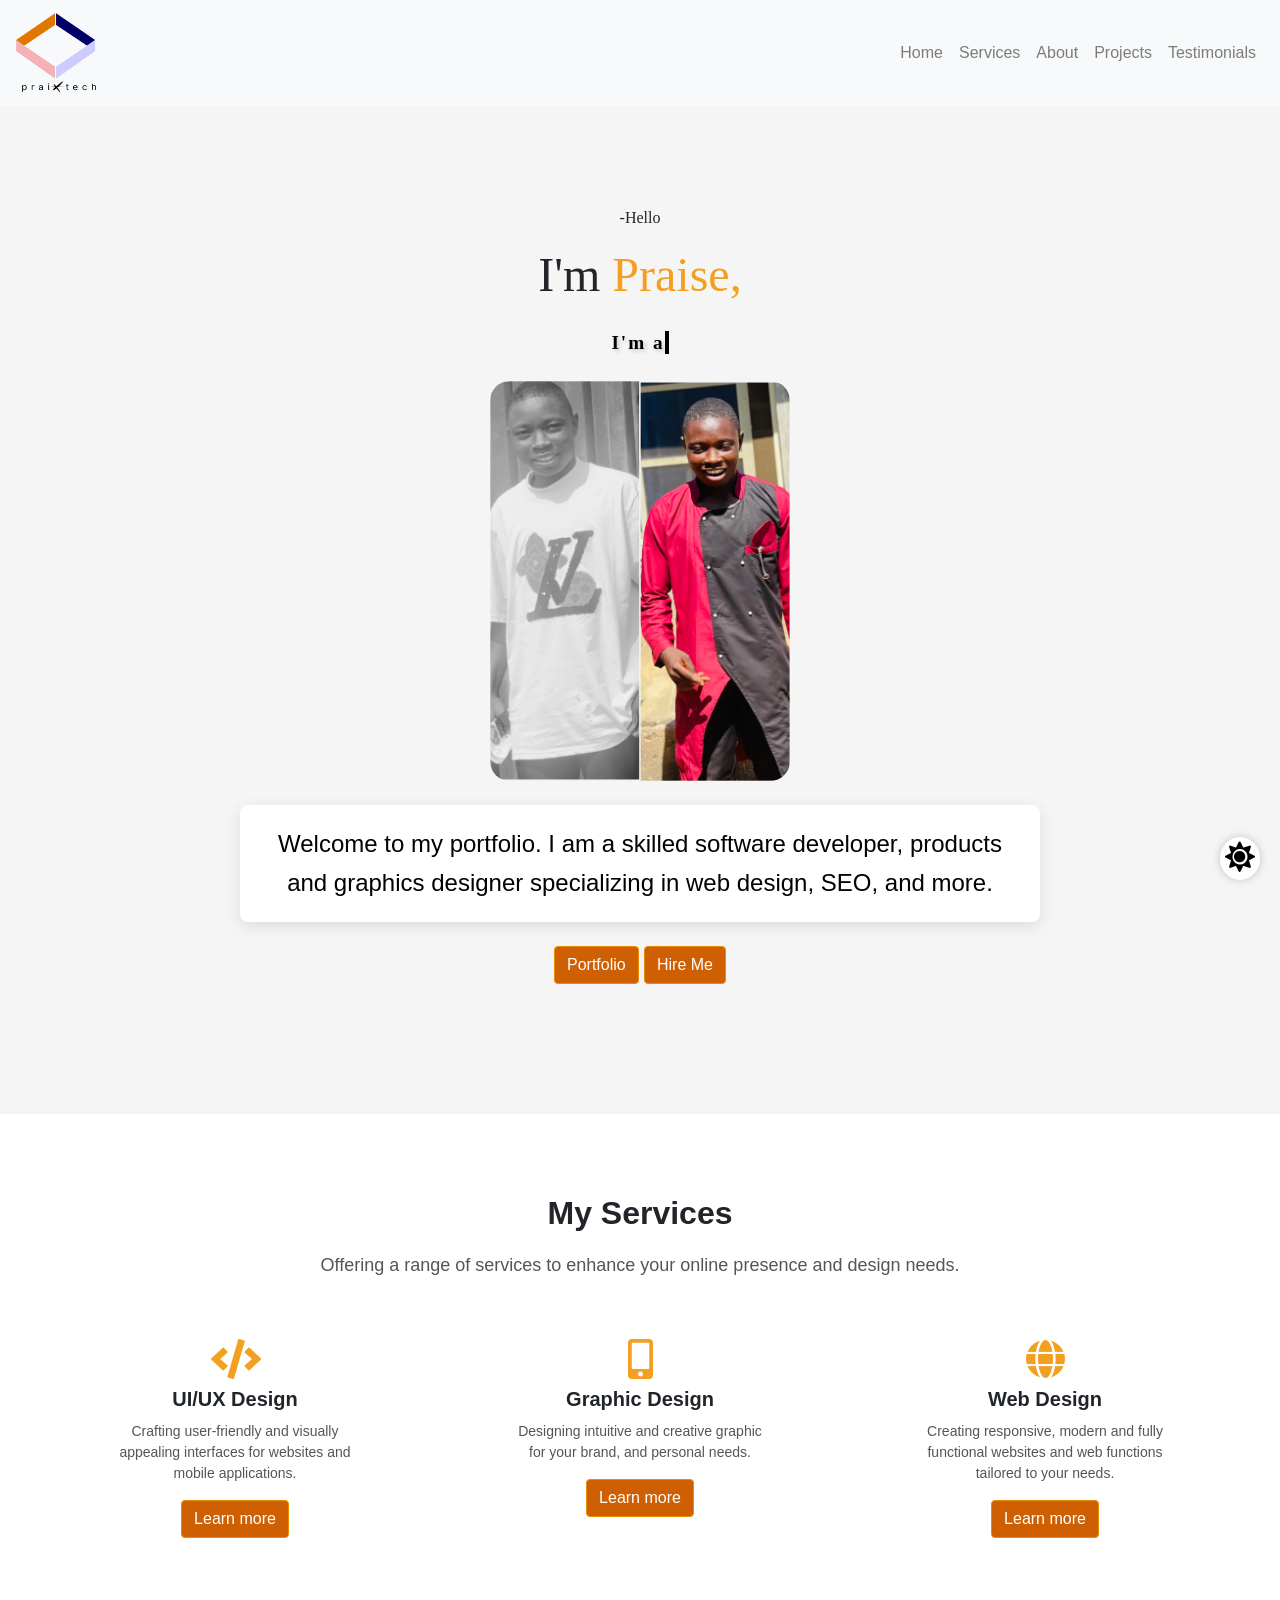
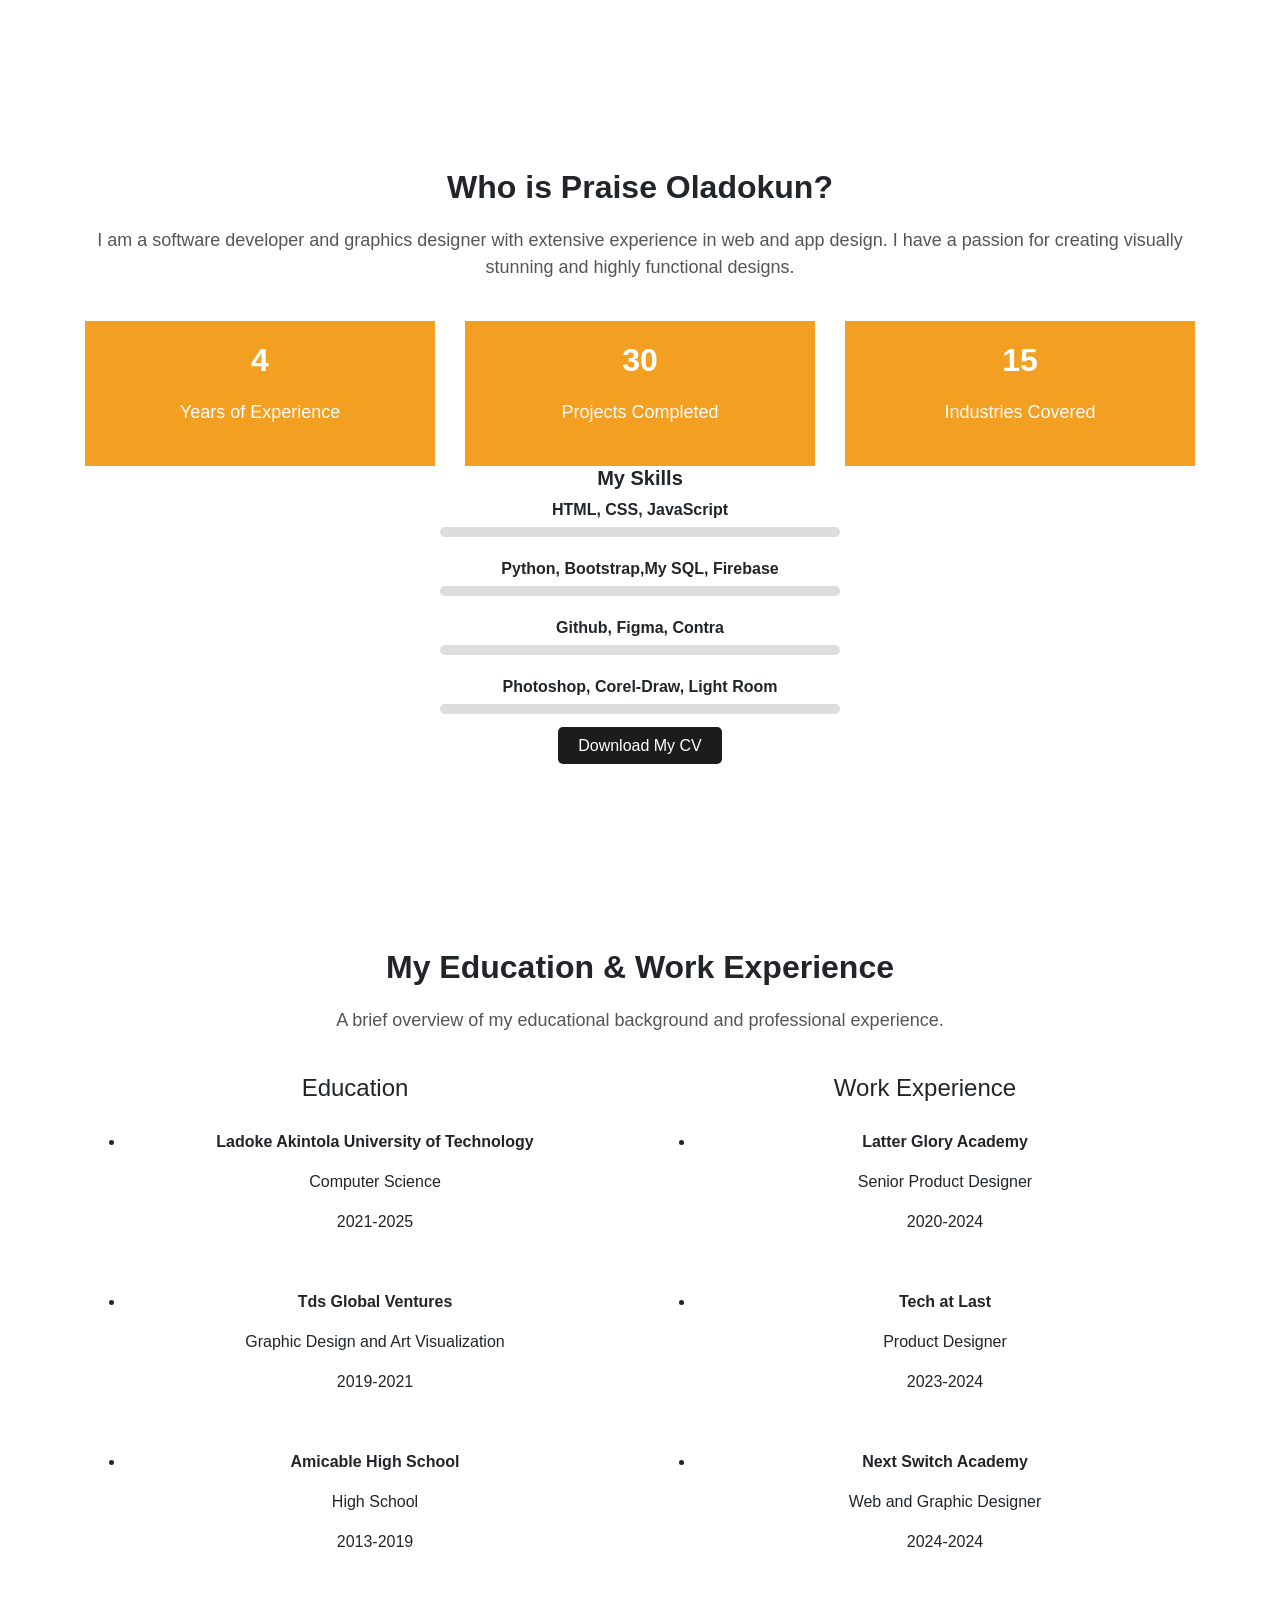
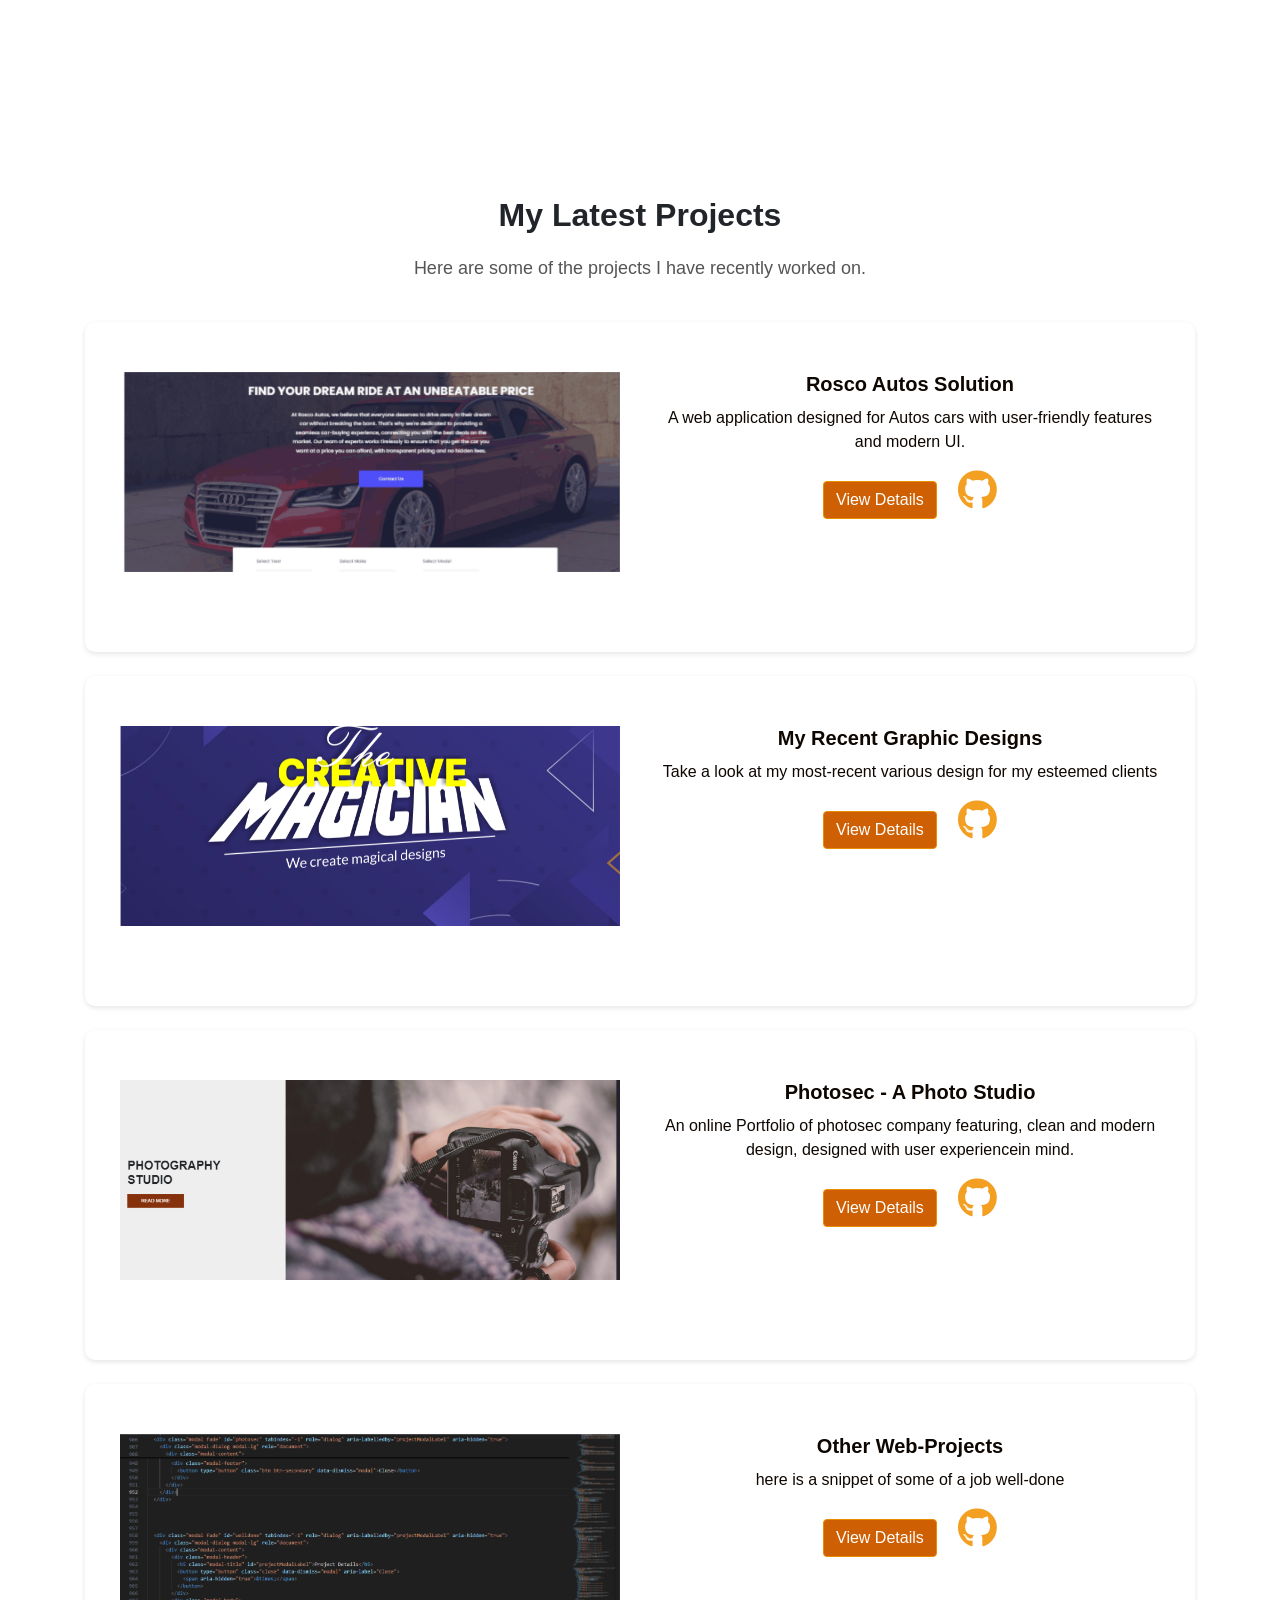
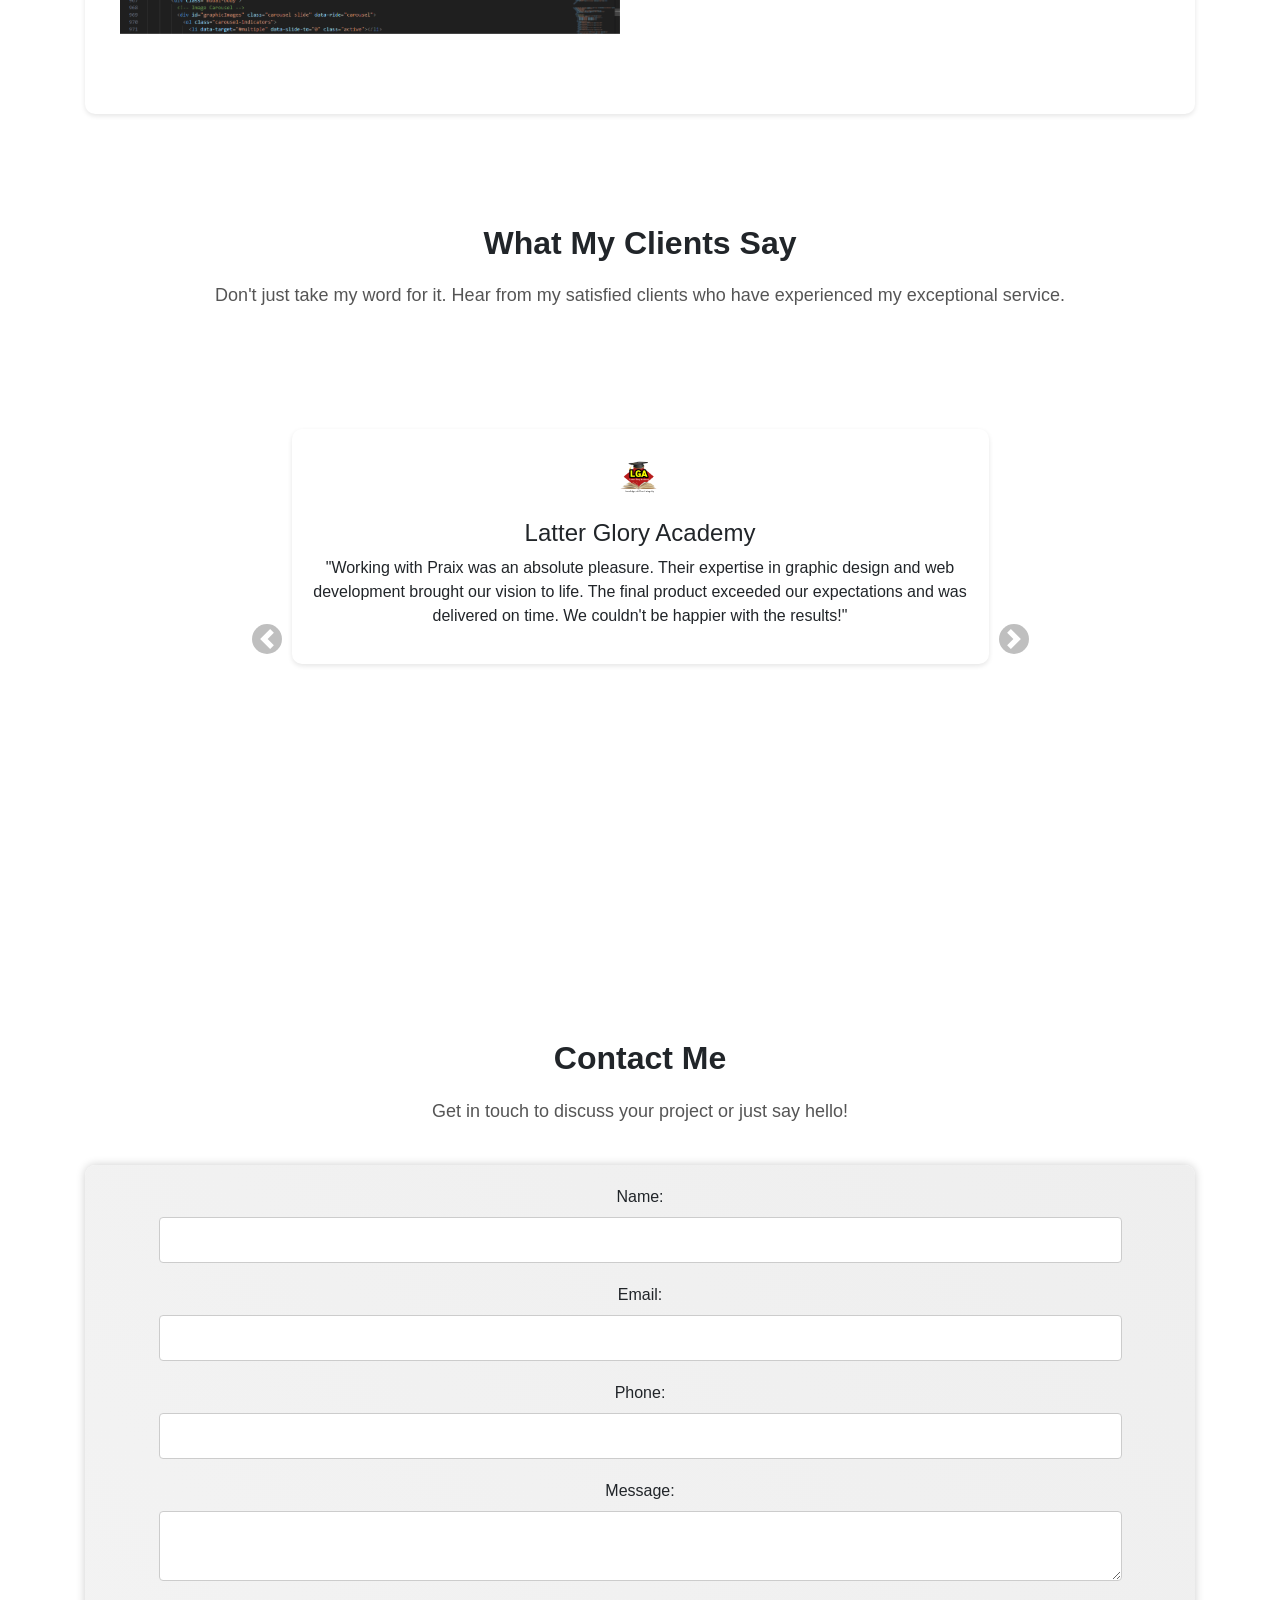
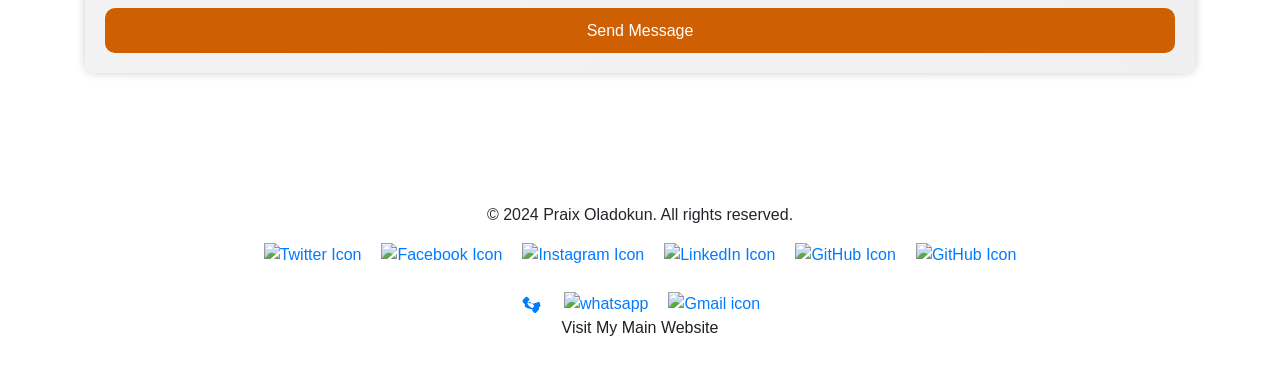
==== commit 723caf8a: "Update index.html" ====
--- a/index.html
+++ b/index.html
@@ -21,8 +21,8 @@
 
 <body>
   <nav class="navbar navbar-expand-lg navbar-light bg-light">
-    <a class="navbar-brand" href="praixTech.png"><img src="praixTech.png" alt="praixtech logo" width="50px"
-        height="50px"></a>
+    <a class="navbar-brand" href="praixTech.png"><img src="praixTech.png" alt="praixtech logo" width="80px"
+        height="80px"></a>
     <button class="navbar-toggler" type="button" data-toggle="collapse" data-target="#mainNav" aria-controls="mainNav"
       aria-expanded="false" aria-label="Toggle navigation">
       <span class="navbar-toggler-icon"></span>
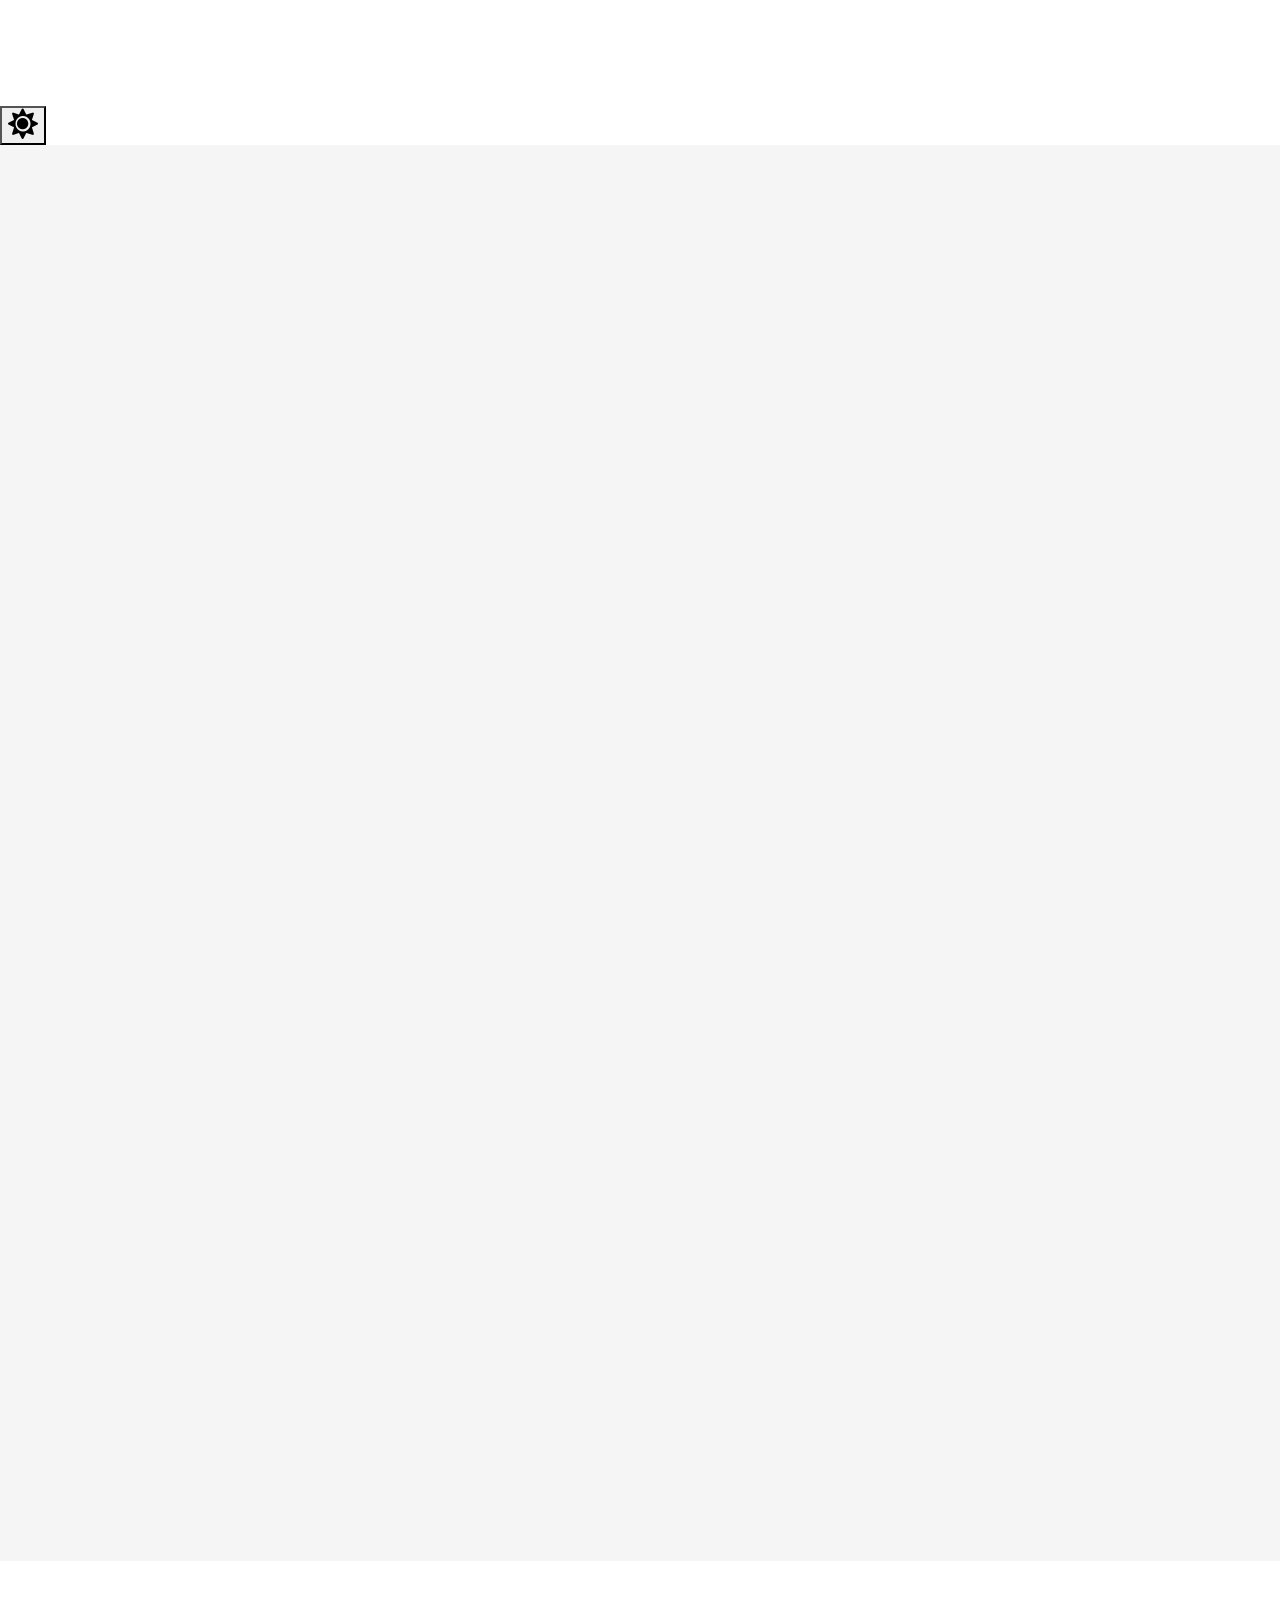
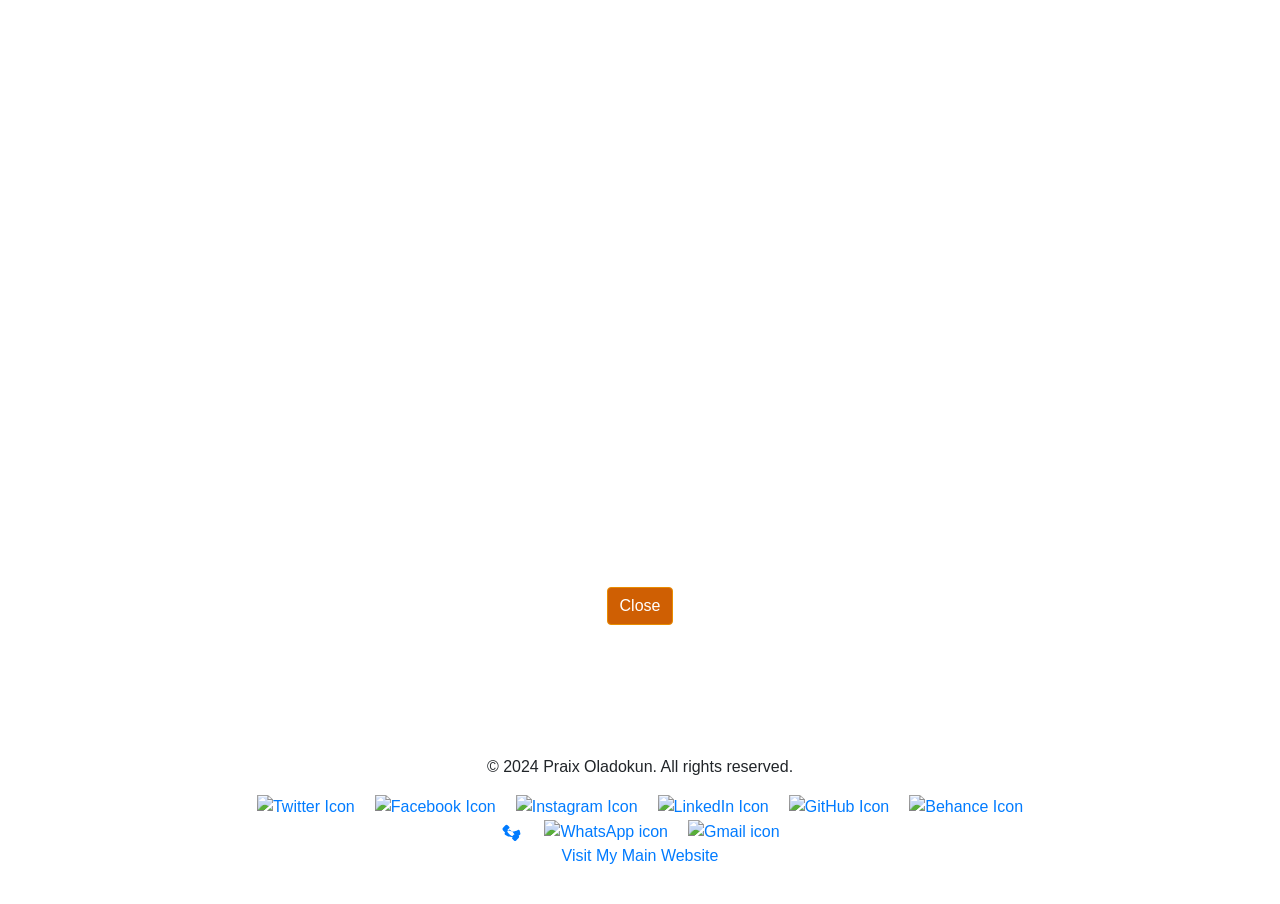
==== commit a1161c1b: "Update index.html" ====
--- a/index.html
+++ b/index.html
@@ -7,117 +7,134 @@
   <title>Praise Oladokun-Portfolio</title>
   <meta name="description" content="Hi, I'm Praise! I'm a web developer, designer, and graphics designer
    with a passion for crafting stunning digital experiences.
-   With a keen eye for detail and a love for innovative design, I bring ideas to life through code, color, and creativity. 
+   With a keen eye for detail and a love for innovative design, I bring ideas to life through code, color, and creativity.
    Explore my portfolio to see how I can help you elevate your brand and make a lasting impression online!">
   <link rel="canonical" href="https://praiz22.github.io/portfolio/">
   <meta name="robots" content="index, follow">
-  <link rel="icon" href="praixTech.png">
+  <link rel="icon" href="praixicon.png">
+  <!-- Bootstrap CSS from CDN -->
   <link rel="stylesheet" href="https://stackpath.bootstrapcdn.com/bootstrap/4.5.2/css/bootstrap.min.css">
-  <link rel="stylesheet" href="https://maxcdn.bootstrapcdn.com/bootstrap/4.0.0/css/bootstrap.min.css">
+  <!-- Font Awesome for icons -->
   <link rel="stylesheet" href="https://cdnjs.cloudflare.com/ajax/libs/font-awesome/5.15.3/css/all.min.css">
-  <link rel="stylesheet" href="https://cdnjs.cloudflare.com/ajax/libs/animate.css/4.1.1/animate.min.css">
-  <link rel="stylesheet" href="styles.css"> <!-- Link to external CSS file -->
+  <!-- Animate On Scroll (AOS) CSS -->
+  <link rel="stylesheet" href="https://unpkg.com/aos@2.3.1/dist/aos.css">
+  <!-- Custom CSS file -->
+  <link rel="stylesheet" href="styles.css">
+  <!-- Google Fonts for sleek and techy/futuristic fonts -->
+  <link href="https://fonts.googleapis.com/css2?family=Inter:wght@300;400;700&family=Orbitron:wght@400;700&display=swap" rel="stylesheet">
 </head>
 
 <body>
-  <nav class="navbar navbar-expand-lg navbar-light bg-light">
-    <a class="navbar-brand" href="praixTech.png"><img src="praixTech.png" alt="praixtech logo" width="80px"
-        height="80px"></a>
+  <!-- Navigation Bar -->
+  <nav class="navbar navbar-expand-lg navbar-light bg-light" data-aos="fade-down">
+    <a class="navbar-brand" href="praixTech.png">
+        <img src="praixTech.png" alt="praixtech logo" width="80px" height="80px" class="logo-animation">
+    </a>
     <button class="navbar-toggler" type="button" data-toggle="collapse" data-target="#mainNav" aria-controls="mainNav"
       aria-expanded="false" aria-label="Toggle navigation">
       <span class="navbar-toggler-icon"></span>
     </button>
     <div class="collapse navbar-collapse" id="mainNav">
       <ul class="navbar-nav ml-auto">
-        <li class="nav-item"><a class="nav-link" href="index.html">Home</a></li>
+        <li class="nav-item"><a class="nav-link" href="#home">Home</a></li>
         <li class="nav-item"><a class="nav-link" href="#services">Services</a></li>
         <li class="nav-item"><a class="nav-link" href="#about-me">About</a></li>
         <li class="nav-item"><a class="nav-link" href="#projects">Projects</a></li>
         <li class="nav-item"><a class="nav-link" href="#testimonials">Testimonials</a></li>
+        <li class="nav-item"><a class="nav-link" href="#contact">Contact</a></li>
       </ul>
     </div>
   </nav>
 
-  <section class="hero">
+  <!-- Theme Toggle Button -->
+  <button id="theme-toggle" class="theme-toggle-button">
+    <i id="theme-icon" class="fas fa-sun"></i>
+  </button>
+
+  <!-- Hero Section -->
+  <section class="hero" id="home">
     <div class="container">
       <div class="row hero-content">
-        <div class="col-md-12">
-          <p style="font-family: inter;">-Hello</p>
-          <h1 class="hero-title animate__animated animate__fadeInDown">I'm <span
-              style="color: #f39f22;">Praise,</span><br><span style="font-size: 1.2rem;" id="typing-text"></span></h1>
-          <img src="praix-img.png" alt="Praise Oladokun" width="300px" height="400px"
-            class="animate__animated animate__zoomIn" style="border-radius: 20px;">
-          <br><br>
-          <p class="hero-subtitle">
+        <div class="col-md-12" data-aos="fade-right" data-aos-delay="200">
+          <p class="hero-greeting">-Hello</p>
+          <h1 class="hero-title">I'm <span class="highlight">Praise,</span><br><span class="typing-text" id="typing-text"></span></h1>
+          <img src="praix-img.png" alt="Praise Oladokun" class="hero-image" data-aos="zoom-in" data-aos-delay="400">
+          <p class="hero-subtitle" data-aos="fade-up" data-aos-delay="600">
             Welcome to my portfolio. I am a skilled software developer,
             products and graphics designer specializing in web design, SEO, and more.
-          </p><br>
-          <a href="#projects" class="btn btn-primary animate__animated animate__pulse">Portfolio</a>
-          <a href="#contact" class="btn btn-primary animate__animated animate__pulse">Hire Me</a>
+          </p>
+          <div class="hero-buttons" data-aos="fade-up" data-aos-delay="800">
+            <a href="#projects" class="btn btn-primary interactive-button">Portfolio</a>
+            <a href="#contact" class="btn btn-secondary interactive-button">Hire Me</a>
+          </div>
         </div>
       </div>
     </div>
   </section>
+
+  <!-- Services Section -->
   <section class="section" id="services">
     <div class="container">
-      <h2 class="section-title animate__animated animate__fadeInDown">My Services</h2>
-      <p class="section-subtitle animate__animated animate__fadeInUp">Offering a range of services to enhance your
+      <h2 class="section-title" data-aos="fade-down">My Services</h2>
+      <p class="section-subtitle" data-aos="fade-up">Offering a range of services to enhance your
         online presence and design needs.</p>
       <div class="services-container">
-        <div class="service animate__animated animate__fadeInUp">
+        <div class="service-card glassmorphism" data-aos="fade-up" data-aos-delay="100">
           <div class="animated-icon">
             <i class="fas fa-code service-icon"></i>
           </div>
           <h3 class="service-title">UI/UX Design</h3>
           <p class="service-description">Crafting user-friendly and visually appealing interfaces for websites and
             mobile applications.</p>
-          <a href="#" class="btn btn-primary">Learn more</a>
-        </div>
-        <div class="service animate__animated animate__fadeInUp">
+          <a href="#" class="btn btn-tertiary interactive-button">Learn more</a>
+        </div>
+        <div class="service-card glassmorphism" data-aos="fade-up" data-aos-delay="200">
           <div class="animated-icon">
             <i class="fas fa-mobile-alt service-icon"></i>
           </div>
           <h3 class="service-title">Graphic Design</h3>
           <p class="service-description">Designing intuitive and creative graphic for your brand, and personal needs.
           </p>
-          <a href="#" class="btn btn-primary">Learn more</a>
-        </div>
-        <div class="service animate__animated animate__fadeInUp">
+          <a href="#" class="btn btn-tertiary interactive-button">Learn more</a>
+        </div>
+        <div class="service-card glassmorphism" data-aos="fade-up" data-aos-delay="300">
           <div class="animated-icon">
             <i class="fas fa-globe service-icon"></i>
           </div>
           <h3 class="service-title">Web Design</h3>
           <p class="service-description">Creating responsive, modern and fully functional websites and web functions
             tailored to your needs.</p>
-          <a href="#" class="btn btn-primary">Learn more</a>
+          <a href="#" class="btn btn-tertiary interactive-button">Learn more</a>
         </div>
       </div>
     </div>
   </section>
+
+  <!-- About Me Section -->
   <section class="section" id="about-me">
     <div class="container">
-      <div class="row about-me">
+      <div class="row about-me-content">
         <div class="col-md-12">
-          <h2 class="about-me-title animate__animated animate__fadeInDown">Who is Praise Oladokun?</h2>
-          <p class="about-me-description animate__animated animate__fadeInUp">I am a software developer and graphics
+          <h2 class="about-me-title" data-aos="fade-down">Who is Praise Oladokun?</h2>
+          <p class="about-me-description" data-aos="fade-up">I am a software developer and graphics
             designer with extensive experience in web and app design. I have a passion for creating visually stunning
             and highly functional designs.</p>
 
-          <div class="row">
+          <div class="row experience-row">
             <div class="col-md-4">
-              <div class="experience animate__animated animate__flipInX">
+              <div class="experience-card glassmorphism" data-aos="flip-left" data-aos-delay="100">
                 <h3 class="experience-title" id="years-of-experience">0</h3>
                 <p class="experience-subtitle">Years of Experience</p>
               </div>
             </div>
             <div class="col-md-4">
-              <div class="experience animate__animated animate__flipInX">
+              <div class="experience-card glassmorphism" data-aos="flip-left" data-aos-delay="200">
                 <h3 class="experience-title" id="projects-completed">0</h3>
                 <p class="experience-subtitle">Projects Completed</p>
               </div>
             </div>
             <div class="col-md-4">
-              <div class="experience animate__animated animate__flipInX">
+              <div class="experience-card glassmorphism" data-aos="flip-left" data-aos-delay="300">
                 <h3 class="experience-title" id="industries-covered">0</h3>
                 <p class="experience-subtitle">Industries Covered</p>
               </div>
@@ -125,209 +142,197 @@
           </div>
         </div>
       </div>
-      <div class="skill-meter">
+      <div class="skill-meter-container" data-aos="fade-up">
         <h5> <strong> My Skills</strong></h5>
-        <div class="skill">
-          <p>HTML, CSS, JavaScript</p>
-          <div class="meter">
-            <div class="fill" data-percent="90"></div>
-          </div>
-        </div>
-        <div class="skill">
-          <p>Python, Bootstrap,My SQL, Firebase</p>
-          <div class="meter">
-            <div class="fill" data-percent="70"></div>
-          </div>
-        </div>
-        <div class="skill">
-          <p>Github, Figma, Contra</p>
-          <div class="meter">
-            <div class="fill" data-percent="80"></div>
-          </div>
-        </div>
-        <div class="skill">
-          <p>Photoshop, Corel-Draw, Light Room</p>
-          <div class="meter">
-            <div class="fill" data-percent="65"></div>
-          </div>
-        </div>
-      </div>
-
-      <a href="praix-resume.pdf" class="download-cv animate__animated animate__pulse" download>Download My CV</a>
-
-    </div>
-    </div>
+        <div class="skill-group glassmorphism">
+          <div class="skill">
+            <p>HTML, CSS, JavaScript</p>
+            <div class="meter">
+              <div class="fill" data-percent="90"></div>
+            </div>
+          </div>
+          <div class="skill">
+            <p>Python, Bootstrap, My SQL, Firebase</p>
+            <div class="meter">
+              <div class="fill" data-percent="70"></div>
+            </div>
+          </div>
+          <div class="skill">
+            <p>Github, Figma, Contra</p>
+            <div class="meter">
+              <div class="fill" data-percent="80"></div>
+            </div>
+          </div>
+          <div class="skill">
+            <p>Photoshop, Corel-Draw, Light Room</p>
+            <div class="meter">
+              <div class="fill" data-percent="65"></div>
+            </div>
+          </div>
+        </div>
+      </div>
+      <div class="text-center mt-5">
+        <a href="praix-resume.pdf" class="download-cv interactive-button" download data-aos="zoom-in">Download My CV</a>
+      </div>
     </div>
   </section>
+
+  <!-- Education & Work Experience Section -->
   <section class="section" id="education-work">
-    <section class="education-work">
-      <h2 class="section-title">My Education & Work Experience</h2>
-      <p class="section-subtitle">A brief overview of my educational background and professional experience.</p>
-      <div class="container">
-        <div class="row">
-          <div class="col-md-6">
-            <div class="glass-card">
-              <h4>Education</h4>
-              <ul>
-                <li>
-                  <div class="card-body">
-                    <p><strong>Ladoke Akintola University of Technology</strong></p>
-                    <p>Computer Science</p>
-                    <p>2021-2025</p>
-                  </div>
-                </li>
-                <li>
-                  <div class="card-body">
-                    <p><strong>Tds Global Ventures</strong></p>
-                    <p>Graphic Design and Art Visualization</p>
-                    <p>2019-2021</p>
-                  </div>
-                </li>
-                <li>
-                  <div class="card-body">
-                    <p><strong>Amicable High School</strong></p>
-                    <p>High School</p>
-                    <p>2013-2019</p>
-                  </div>
-                </li>
-              </ul>
-            </div>
-          </div>
-          <div class="col-md-6">
-            <div class="glass-card">
-              <h4>Work Experience</h4>
-              <ul>
-                <li>
-                  <div class="card-body">
-                    <p><strong>Latter Glory Academy</strong></p>
-                    <p>Senior Product Designer</p>
-                    <p>2020-2024</p>
-                  </div>
-                </li>
-                <li>
-                  <div class="card-body">
-                    <p><strong>Tech at Last</strong></p>
-                    <p>Product Designer</p>
-                    <p>2023-2024</p>
-                  </div>
-                </li>
-                <li>
-                  <div class="card-body">
-                    <p><strong>Next Switch Academy</strong></p>
-                    <p>Web and Graphic Designer</p>
-                    <p>2024-2024</p>
-                  </div>
-                </li>
-              </ul>
-            </div>
-          </div>
-        </div>
-      </div>
-    </section>
+    <h2 class="section-title" data-aos="fade-down">My Education & Work Experience</h2>
+    <p class="section-subtitle" data-aos="fade-up">A brief overview of my educational background and professional experience.</p>
+    <div class="container">
+      <div class="row">
+        <div class="col-md-6" data-aos="fade-right">
+          <div class="glass-card education-card">
+            <h4>Education</h4>
+            <ul>
+              <li>
+                <div class="card-body">
+                  <p><strong>Ladoke Akintola University of Technology</strong></p>
+                  <p>Computer Science</p>
+                  <p>2021-2025</p>
+                </div>
+              </li>
+              <li>
+                <div class="card-body">
+                  <p><strong>Tds Global Ventures</strong></p>
+                  <p>Graphic Design and Art Visualization</p>
+                  <p>2019-2021</p>
+                </div>
+              </li>
+              <li>
+                <div class="card-body">
+                  <p><strong>Amicable High School</strong></p>
+                  <p>High School</p>
+                  <p>2013-2019</p>
+                </div>
+              </li>
+            </ul>
+          </div>
+        </div>
+        <div class="col-md-6" data-aos="fade-left">
+          <div class="glass-card work-card">
+            <h4>Work Experience</h4>
+            <ul>
+              <li>
+                <div class="card-body">
+                  <p><strong>Latter Glory Academy</strong></p>
+                  <p>Senior Product Designer</p>
+                  <p>2020-2024</p>
+                </div>
+              </li>
+              <li>
+                <div class="card-body">
+                  <p><strong>Tech at Last</strong></p>
+                  <p>Product Designer</p>
+                  <p>2023-2024</p>
+                </div>
+              </li>
+              <li>
+                <div class="card-body">
+                  <p><strong>Next Switch Academy</strong></p>
+                  <p>Web and Graphic Designer</p>
+                  <p>2024-2024</p>
+                </div>
+              </li>
+            </ul>
+          </div>
+        </div>
+      </div>
+    </div>
   </section>
+
+  <!-- Projects Section -->
   <section class="section" id="projects">
     <div class="container">
-      <h2 class="section-title animate__animated animate__fadeInDown">My Latest Projects</h2>
-      <p class="section-subtitle animate__animated animate__fadeInUp">Here are some of the projects I have recently
+      <h2 class="section-title" data-aos="fade-down">My Latest Projects</h2>
+      <p class="section-subtitle" data-aos="fade-up">Here are some of the projects I have recently
         worked on.</p>
 
-      <!-----the beginning----->
-      <div class="project-section">
-        <div class="row">
+      <div class="project-section" data-aos="fade-up">
+        <div class="row project-item glassmorphism">
           <div class="col-md-6">
             <div class="project-image-container">
-              <img src="rosco-1.png" alt="Project Image" class="animate__animated animate__fadeInLeft">
-            </div>
-          </div>
-          <div class="col-md-6">
+              <img src="rosco-1.png" alt="Project Image">
+            </div>
+          </div>
+          <div class="col-md-6 project-details">
             <h4>Rosco Autos Solution</h4>
             <p>A web application designed for Autos cars with user-friendly features and modern UI.</p>
-            <button class="btn btn-primary animate__animated animate__pulse" data-toggle="modal"
+            <button class="btn btn-primary interactive-button" data-toggle="modal"
               data-target="#projectModal">View Details</button>
-            &nbsp; &nbsp;
-            <a href="https://github.com/Praiz22" target="_blank">
+            <a href="https://github.com/Praiz22" target="_blank" class="icon-link github-icon">
               <i class="fab fa-github service-icon"></i>
             </a>
           </div>
         </div>
       </div>
-      <br>
-
-
-      <div class="project-section">
-        <div class="row">
+
+      <div class="project-section" data-aos="fade-up" data-aos-delay="100">
+        <div class="row project-item glassmorphism">
           <div class="col-md-6">
             <div class="project-image-container">
-              <img src="creative-design.png" alt="Project Image" class="animate__animated animate__fadeInLeft">
-            </div>
-          </div>
-          <div class="col-md-6">
+              <img src="creative-design.png" alt="Project Image">
+            </div>
+          </div>
+          <div class="col-md-6 project-details">
             <h4>My Recent Graphic Designs</h4>
             <p>Take a look at my most-recent various design for my esteemed clients</p>
-            <button class="btn btn-primary animate__animated animate__pulse" data-toggle="modal"
+            <button class="btn btn-primary interactive-button" data-toggle="modal"
               data-target="#graphicModal">View Details</button>
-            &nbsp; &nbsp;
-            <a href="https://github.com/Praiz22" target="_blank">
+            <a href="https://github.com/Praiz22" target="_blank" class="icon-link github-icon">
               <i class="fab fa-github service-icon"></i>
             </a>
-
-          </div>
-        </div>
-      </div>
-      <br>
-
-
-      <div class="project-section">
-        <div class="row">
+          </div>
+        </div>
+      </div>
+
+      <div class="project-section" data-aos="fade-up" data-aos-delay="200">
+        <div class="row project-item glassmorphism">
           <div class="col-md-6">
             <div class="project-image-container">
-              <img src="photosec-1.png" alt="Project Image" class="animate__animated animate__fadeInLeft">
-            </div>
-          </div>
-          <div class="col-md-6">
+              <img src="photosec-1.png" alt="Project Image">
+            </div>
+          </div>
+          <div class="col-md-6 project-details">
             <h4>Photosec - A Photo Studio</h4>
             <p>An online Portfolio of photosec company featuring, clean and modern design, designed with user
-              experiencein mind.</p>
-            <button class="btn btn-primary animate__animated animate__pulse" data-toggle="modal"
+              experience in mind.</p>
+            <button class="btn btn-primary interactive-button" data-toggle="modal"
               data-target="#photosec">View Details</button>
-            &nbsp; &nbsp;
-            <a href="https://github.com/Praiz22" target="_blank">
+            <a href="https://github.com/Praiz22" target="_blank" class="icon-link github-icon">
               <i class="fab fa-github service-icon"></i>
             </a>
           </div>
         </div>
       </div>
-      <br>
-
-
-
-      <div class="project-section">
-        <div class="row">
+
+      <div class="project-section" data-aos="fade-up" data-aos-delay="300">
+        <div class="row project-item glassmorphism">
           <div class="col-md-6">
             <div class="project-image-container">
-              <img src="welldone.png" alt="Project Image" class="animate__animated animate__fadeInLeft">
-            </div>
-          </div>
-          <div class="col-md-6">
+              <img src="welldone.png" alt="Project Image">
+            </div>
+          </div>
+          <div class="col-md-6 project-details">
             <h4>Other Web-Projects</h4>
             <p>here is a snippet of some of a job well-done</p>
-            <button class="btn btn-primary animate__animated animate__pulse" data-toggle="modal"
+            <button class="btn btn-primary interactive-button" data-toggle="modal"
               data-target="#welldone">View Details</button>
-            &nbsp; &nbsp;
-            <a href="https://github.com/Praiz22" target="_blank">
+            <a href="https://github.com/Praiz22" target="_blank" class="icon-link github-icon">
               <i class="fab fa-github service-icon"></i>
             </a>
           </div>
         </div>
       </div>
-
-
   </section>
-  <!-- Project Modal -->
+
+  <!-- Project Modals (with glassmorphism and animations) -->
   <div class="modal fade" id="projectModal" tabindex="-1" role="dialog" aria-labelledby="projectModalLabel"
     aria-hidden="true">
     <div class="modal-dialog modal-lg" role="document">
-      <div class="modal-content">
+      <div class="modal-content glassmorphism animated-modal">
         <div class="modal-header">
           <h5 class="modal-title" id="projectModalLabel">Project Details</h5>
           <button type="button" class="close" data-dismiss="modal" aria-label="Close">
@@ -335,7 +340,6 @@
           </button>
         </div>
         <div class="modal-body">
-          <!-- Image Carousel -->
           <div id="projectImages" class="carousel slide" data-ride="carousel">
             <ol class="carousel-indicators">
               <li data-target="#projectImages" data-slide-to="0" class="active"></li>
@@ -368,49 +372,45 @@
           </div>
         </div>
         <div class="modal-footer">
-          <button type="button" class="btn btn-secondary" data-dismiss="modal">Close</button>
+          <button type="button" class="btn btn-secondary interactive-button" data-dismiss="modal">Close</button>
         </div>
       </div>
     </div>
   </div>
 
-
-
-  <div class="modal fade" id="graphicModal" tabindex="-1" role="dialog" aria-labelledby="projectModalLabel"
+  <div class="modal fade" id="graphicModal" tabindex="-1" role="dialog" aria-labelledby="graphicModalLabel"
     aria-hidden="true">
     <div class="modal-dialog modal-lg" role="document">
-      <div class="modal-content">
+      <div class="modal-content glassmorphism animated-modal">
         <div class="modal-header">
-          <h5 class="modal-title" id="projectModalLabel">Project Details</h5>
+          <h5 class="modal-title" id="graphicModalLabel">Graphic Design Details</h5>
           <button type="button" class="close" data-dismiss="modal" aria-label="Close">
             <span aria-hidden="true">&times;</span>
           </button>
         </div>
         <div class="modal-body">
-          <!-- Image Carousel -->
-          <li data-target="#photosec" data-slide-to="0" class="active"></li>
           <div id="graphicImages" class="carousel slide" data-ride="carousel">
             <ol class="carousel-indicators">
-              <li data-target="#photosec" data-slide-to="1"></li>
-              <li data-target="#photosec" data-slide-to="2"></li>
-              <li data-target="#photosec" data-slide-to="3"></li>
+              <li data-target="#graphicImages" data-slide-to="0" class="active"></li>
+              <li data-target="#graphicImages" data-slide-to="1"></li>
+              <li data-target="#graphicImages" data-slide-to="2"></li>
+              <li data-target="#graphicImages" data-slide-to="3"></li>
             </ol>
             <div class="carousel-inner">
               <div class="carousel-item active">
-                <img src="design-5.png" alt="praix-tech" class="d-block w-100">
-              </div>
-              <div class="carousel-item">
-                <img src="design-2.png" alt="praix-tech" class="d-block w-100">
-              </div>
-              <div class="carousel-item">
-                <img src="design-4.png" alt="praix-tech" class="d-block w-100">
-              </div>
-              <div class="carousel-item">
-                <img src="design-1.png" alt="praix-tech" class="d-block w-100">
+                <img src="design-5.png" alt="Graphic Design 1" class="d-block w-100">
+              </div>
+              <div class="carousel-item">
+                <img src="design-2.png" alt="Graphic Design 2" class="d-block w-100">
+              </div>
+              <div class="carousel-item">
+                <img src="design-4.png" alt="Graphic Design 3" class="d-block w-100">
+              </div>
+              <div class="carousel-item">
+                <img src="design-1.png" alt="Graphic Design 4" class="d-block w-100">
               </div>
             </div>
             <a class="carousel-control-prev" href="#graphicImages" role="button" data-slide="prev">
-
               <span class="carousel-control-prev-icon" aria-hidden="true"></span>
               <span class="sr-only">Previous</span>
             </a>
@@ -419,29 +419,28 @@
               <span class="sr-only">Next</span>
             </a>
           </div>
-          <a href="total.png"><button class="btn btn-secondary">View All</button></a>
+          <div class="text-center mt-3">
+            <a href="total.png" class="btn btn-secondary interactive-button" target="_blank">View All</a>
+          </div>
         </div>
         <div class="modal-footer">
-          <button type="button" class="btn btn-secondary" data-dismiss="modal">Close</button>
+          <button type="button" class="btn btn-secondary interactive-button" data-dismiss="modal">Close</button>
         </div>
       </div>
     </div>
   </div>
 
-
-
-  <div class="modal fade" id="photosec" tabindex="-1" role="dialog" aria-labelledby="projectModalLabel"
+  <div class="modal fade" id="photosec" tabindex="-1" role="dialog" aria-labelledby="photosecLabel"
     aria-hidden="true">
     <div class="modal-dialog modal-lg" role="document">
-      <div class="modal-content">
+      <div class="modal-content glassmorphism animated-modal">
         <div class="modal-header">
-          <h5 class="modal-title" id="projectModalLabel">Project Details</h5>
+          <h5 class="modal-title" id="photosecLabel">Photosec Project Details</h5>
           <button type="button" class="close" data-dismiss="modal" aria-label="Close">
             <span aria-hidden="true">&times;</span>
           </button>
         </div>
         <div class="modal-body">
-          <!-- Image Carousel -->
           <div id="photography" class="carousel slide" data-ride="carousel">
             <ol class="carousel-indicators">
               <li data-target="#photography" data-slide-to="0" class="active"></li>
@@ -451,16 +450,16 @@
             </ol>
             <div class="carousel-inner">
               <div class="carousel-item active">
-                <img src="photosec-1.png" alt="praix-tech" class="d-block w-100">
-              </div>
-              <div class="carousel-item">
-                <img src="photosec-2.png" alt="praix-tech" class="d-block w-100">
-              </div>
-              <div class="carousel-item">
-                <img src="photosec-4.png" alt="praix-tech" class="d-block w-100">
-              </div>
-              <div class="carousel-item">
-                <img src="photosec-5.png" alt="praix-tech" class="d-block w-100">
+                <img src="photosec-1.png" alt="Photosec 1" class="d-block w-100">
+              </div>
+              <div class="carousel-item">
+                <img src="photosec-2.png" alt="Photosec 2" class="d-block w-100">
+              </div>
+              <div class="carousel-item">
+                <img src="photosec-4.png" alt="Photosec 3" class="d-block w-100">
+              </div>
+              <div class="carousel-item">
+                <img src="photosec-5.png" alt="Photosec 4" class="d-block w-100">
               </div>
             </div>
             <a class="carousel-control-prev" href="#photography" role="button" data-slide="prev">
@@ -474,27 +473,23 @@
           </div>
         </div>
         <div class="modal-footer">
-          <button type="button" class="btn btn-secondary" data-dismiss="modal">Close</button>
+          <button type="button" class="btn btn-secondary interactive-button" data-dismiss="modal">Close</button>
         </div>
       </div>
     </div>
   </div>
 
-
-
-
-  <div class="modal fade" id="welldone" tabindex="-1" role="dialog" aria-labelledby="projectModalLabel"
+  <div class="modal fade" id="welldone" tabindex="-1" role="dialog" aria-labelledby="welldoneLabel"
     aria-hidden="true">
     <div class="modal-dialog modal-lg" role="document">
-      <div class="modal-content">
+      <div class="modal-content glassmorphism animated-modal">
         <div class="modal-header">
-          <h5 class="modal-title" id="projectModalLabel">Project Details</h5>
+          <h5 class="modal-title" id="welldoneLabel">Other Web-Projects Details</h5>
           <button type="button" class="close" data-dismiss="modal" aria-label="Close">
             <span aria-hidden="true">&times;</span>
           </button>
         </div>
         <div class="modal-body">
-          <!-- Image Carousel -->
           <div id="programmer" class="carousel slide" data-ride="carousel">
             <ol class="carousel-indicators">
               <li data-target="#programmer" data-slide-to="0" class="active"></li>
@@ -504,16 +499,16 @@
             </ol>
             <div class="carousel-inner">
               <div class="carousel-item active">
-                <img src="troweld.png" alt="praix-tech" class="d-block w-100">
-              </div>
-              <div class="carousel-item">
-                <img src="troweld-2.png" alt="praix-tech" class="d-block w-100">
-              </div>
-              <div class="carousel-item">
-                <img src="inance-1.png" alt="praix-tech" class="d-block w-100">
-              </div>
-              <div class="carousel-item">
-                <img src="inance-2.png" alt="praix-tech" class="d-block w-100">
+                <img src="troweld.png" alt="Web Project 1" class="d-block w-100">
+              </div>
+              <div class="carousel-item">
+                <img src="troweld-2.png" alt="Web Project 2" class="d-block w-100">
+              </div>
+              <div class="carousel-item">
+                <img src="inance-1.png" alt="Web Project 3" class="d-block w-100">
+              </div>
+              <div class="carousel-item">
+                <img src="inance-2.png" alt="Web Project 4" class="d-block w-100">
               </div>
             </div>
             <a class="carousel-control-prev" href="#programmer" role="button" data-slide="prev">
@@ -527,24 +522,24 @@
           </div>
         </div>
         <div class="modal-footer">
-          <button type="button" class="btn btn-secondary" data-dismiss="modal">Close</button>
+          <button type="button" class="btn btn-secondary interactive-button" data-dismiss="modal">Close</button>
         </div>
       </div>
     </div>
   </div>
 
-
-  <section id="testimonials">
+  <!-- Testimonials Section -->
+  <section id="testimonials" class="section">
     <div class="container">
-      <h2 class="section-title">What My Clients Say</h2>
-      <p class="section-subtitle">Don't just take my word for it. Hear from my satisfied clients who have experienced my
+      <h2 class="section-title" data-aos="fade-down">What My Clients Say</h2>
+      <p class="section-subtitle" data-aos="fade-up">Don't just take my word for it. Hear from my satisfied clients who have experienced my
         exceptional service.</p>
-      <div class="testimonials">
+      <div class="testimonials-carousel glassmorphism" data-aos="zoom-in">
         <div id="carouselExample" class="carousel slide" data-ride="carousel">
           <div class="carousel-inner">
             <div class="carousel-item active">
-              <div class="testimonial">
-                <img src="lga.png" alt="Testimonial 1">
+              <div class="testimonial-card">
+                <img src="lga.png" alt="Testimonial 1" class="testimonial-img">
                 <h4>Latter Glory Academy</h4>
                 <p>"Working with Praix was an absolute pleasure. Their expertise in graphic design and web development
                   brought our vision to life. The final product exceeded our expectations and was delivered on time. We
@@ -552,8 +547,8 @@
               </div>
             </div>
             <div class="carousel-item">
-              <div class="testimonial">
-                <img src="love.png" alt="Testimonial 2">
+              <div class="testimonial-card">
+                <img src="love.png" alt="Testimonial 2" class="testimonial-img">
                 <h4>Kostbar Ventures</h4>
                 <p>"Praise is a pleasure to work with. He's responsive, reliable, and always willing to go the extra
                   mile to ensure our project's success. His web development skills are top-notch, and I look forward to
@@ -561,8 +556,8 @@
               </div>
             </div>
             <div class="carousel-item">
-              <div class="testimonial">
-                <img src="obonyx.png" alt="Testimonial 3">
+              <div class="testimonial-card">
+                <img src="obonyx.png" alt="Testimonial 3" class="testimonial-img">
                 <h4>Tech at last</h4>
                 <p>"Praise's expertise in UI/UX design has been instrumental in transforming our company's online
                   presence.
@@ -570,8 +565,8 @@
               </div>
             </div>
             <div class="carousel-item">
-              <div class="testimonial">
-                <img src="k.jpg" alt="Testimonial 4">
+              <div class="testimonial-card">
+                <img src="k.jpg" alt="Testimonial 4" class="testimonial-img">
                 <h4>MMCM Ogbomoso</h4>
                 <p>"We are thrilled with the new look of our website. Praix did a fantastic job capturing our brand’s
                   essence and translating it into a visually appealing design. The website’s performance and
@@ -592,13 +587,14 @@
     </div>
   </section>
 
-
+  <!-- Contact Section -->
   <section class="section" id="contact">
     <div class="container">
-      <h2 class="section-title animate__animated animate__fadeInDown">Contact Me</h2>
-      <p class="section-subtitle animate__animated animate__fadeInUp">Get in touch to discuss your project or just say
+      <h2 class="section-title" data-aos="fade-down">Contact Me</h2>
+      <p class="section-subtitle" data-aos="fade-up">Get in touch to discuss your project or just say
         hello!</p>
-      <form id="contact-form" action="https://formspree.io/f/xzzpdezz" method="POST">
+      <form id="contact-form" action="https://formsubmit.co/praiseola22@gmail.com" method="POST" class="glassmorphism" data-aos="fade-up" data-aos-delay="200">
+        <input type="hidden" name="_captcha" value="false">
         <label for="name">Name:</label>
         <input type="text" id="name" name="name" required>
 
@@ -610,78 +606,74 @@
 
         <label for="message">Message:</label>
         <textarea id="message" name="message" required></textarea>
-        <button class="btn btn-primary animate__animated animate__pulse" type="submit">
+        <button class="btn btn-primary interactive-button" type="submit">
           Send Message</button>
       </form>
-      <div id="response-message" class="response-message">
-        <h1>Thank You!</h1>
-        <p>Your message has been successfully sent. I will get back to you shortly.</p>
-      </div>
+      <!-- Custom message box for form submission -->
+      <div id="response-message-box" class="message-box">
+        <div class="message-box-content">
+          <p id="response-message-text"></p>
+          <button class="btn btn-primary" onclick="hideMessageBox()">Close</button>
+        </div>
+      </div>
+    </div>
   </section>
 
-
-  <section>
-    <footer>
-
-      <p>&copy; 2024 Praix Oladokun. All rights reserved.</p>
-      <ul class="social-media">
-        <li><a href="https://x.com/Olaps9?t=cQGn4aVgZ8JSkmf0m3XoQ&s=01" target="_blank" title="Twitter">
-            <img src="https://cdnjs.cloudflare.com/ajax/libs/simple-icons/6.2.0/twitter.svg" alt="Twitter Icon">
-          </a></li>
-        <li><a href="https://www.facebook.com/praise.oladokun" target="_blank" title="Facebook">
-            <img src="https://cdnjs.cloudflare.com/ajax/libs/simple-icons/6.2.0/facebook.svg" alt="Facebook Icon">
-          </a></li>
-        <li><a href="https://instagram.com/praixtech?igsh=YzljYTK10Dg3Zg==" target="_blank" title="Instagram">
-            <img src="https://cdnjs.cloudflare.com/ajax/libs/simple-icons/6.2.0/instagram.svg" alt="Instagram Icon">
-          </a></li>
-        <li><a
-            href="https://linkedin.com/in/praise-oladokun-a929302b1?utm_source=share&utm_campaign=share_via&utm_content=profile&utm_medium=android_app"
-            target="_blank" title="LinkedIn">
-            <img src="https://cdnjs.cloudflare.com/ajax/libs/simple-icons/6.2.0/linkedin.svg" alt="LinkedIn Icon">
-          </a></li>
-        <li><a href="https://github.com/Praiz22" target="_blank" title="GitHub">
-            <img src="https://cdnjs.cloudflare.com/ajax/libs/simple-icons/6.2.0/github.svg" alt="GitHub Icon">
-          </a></li>
-        <li><a href="https://www.behance.net/praiseoladokun" target="_blank" title="GitHub">
-            <img src="https://cdnjs.cloudflare.com/ajax/libs/simple-icons/6.2.0/behance.svg" alt="GitHub Icon">
-          </a></li>
-        <br>
-      </ul>
-      <br>
-      <ul class="social-media">
-        <li>
-          <a href="tel:+2349045048954" target="_blank" title="Phone">
-            <svg xmlns="http://www.w3.org/2000/svg" viewBox="0 0 24 24" width="24" height="24" fill="currentColor">
-              <path
-                d="M6.62 10.79a15.62 15.62 0 0 0 5.53 5.53l2.8-2.8a1 1 0 0 1 1.14-.28c.37.15.7.36.98.64l1.48 1.48c.36.36.56.85.56 1.36s-.2 1-.56 1.36l-2.33 2.33a1.61 1.61 0 0 1-2.26 0l-1.48-1.48a1 1 0 0 1-.28-1.14l2.8-2.8a15.62 15.62 0 0 0-5.53-5.53l-2.8 2.8a1 1 0 0 1-1.14.28c-.37-.15-.7-.36-.98-.64l-1.48-1.48c-.36-.36-.56-.85-.56-1.36s.2-1 .56-1.36l2.33-2.33a1.61 1.61 0 0 1 2.26 0l1.48 1.48a1 1 0 0 1 .28 1.14l-2.8 2.8zm5.9 6.36c-2.56 0-5.02-.75-7.1-2.08a1.52 1.52 0 0 1-.69-1.83l.64-2.64a1.5 1.5 0 0 1 1.83-.69c1.61.95 3.35 1.5 5.32 1.5s3.71-.55 5.32-1.5a1.5 1.5 0 0 1 1.83.69l.64 2.64a1.52 1.52 0 0 1-.69 1.83c-2.08 1.33-4.54 2.08-7.1 2.08z" />
-            </svg>
-          </a>
-        </li>
-
-
-
-        <li><a href="https://wa.me/09045048954" target="_blank" title="mail me">
-            <img src="https://cdnjs.cloudflare.com/ajax/libs/simple-icons/6.2.0/whatsapp.svg" alt="whatsapp">
-          </a></li>
-
-        <li><a href="mailto:praiseola22@gmail.com" target="_blank" title="mail me">
-            <img src="https://cdnjs.cloudflare.com/ajax/libs/simple-icons/6.2.0/gmail.svg" alt="Gmail icon">
-          </a></li>
-      </ul>
-      <p><a href="https://praixtech.netlify.app" target="_blank" title="Visit My Main Website"
-          style="color: rgb(32, 32, 32);">Visit My Main Website</a>
-      </p>
-    </footer>
-  </section>
-
-  <button id="theme-toggle-2">
-    <i id="icon-2" class="fas fa-sun"></i>
-  </button>
-
-
-  <script src="https://code.jquery.com/jquery-3.2.1.slim.min.js"></script>
-  <script src="https://maxcdn.bootstrapcdn.com/bootstrap/4.0.0/js/bootstrap.min.js"></script>
-  <script src="script.js"></script> <!-- Link to external JS file -->
+  <!-- Footer -->
+  <footer>
+    <p>&copy; 2024 Praix Oladokun. All rights reserved.</p>
+    <ul class="social-media">
+      <li><a href="https://x.com/Olaps9?t=cQGn4aVgZ8JSkmf0m3XoQ&s=01" target="_blank" title="Twitter" class="social-icon-link">
+          <img src="https://cdnjs.cloudflare.com/ajax/libs/simple-icons/6.2.0/twitter.svg" alt="Twitter Icon">
+        </a></li>
+      <li><a href="https://www.facebook.com/praise.oladokun" target="_blank" title="Facebook" class="social-icon-link">
+          <img src="https://cdnjs.cloudflare.com/ajax/libs/simple-icons/6.2.0/facebook.svg" alt="Facebook Icon">
+        </a></li>
+      <li><a href="https://instagram.com/praixtech?igsh=YzljYTK10Dg3Zg==" target="_blank" title="Instagram" class="social-icon-link">
+          <img src="https://cdnjs.cloudflare.com/ajax/libs/simple-icons/6.2.0/instagram.svg" alt="Instagram Icon">
+        </a></li>
+      <li><a
+          href="https://linkedin.com/in/praise-oladokun-a929302b1?utm_source=share&utm_campaign=share_via&utm_content=profile&utm_medium=android_app"
+          target="_blank" title="LinkedIn" class="social-icon-link">
+          <img src="https://cdnjs.cloudflare.com/ajax/libs/simple-icons/6.2.0/linkedin.svg" alt="LinkedIn Icon">
+        </a></li>
+      <li><a href="https://github.com/Praiz22" target="_blank" title="GitHub" class="social-icon-link">
+          <img src="https://cdnjs.cloudflare.com/ajax/libs/simple-icons/6.2.0/github.svg" alt="GitHub Icon">
+        </a></li>
+      <li><a href="https://www.behance.net/praiseoladokun" target="_blank" title="Behance" class="social-icon-link">
+          <img src="https://cdnjs.cloudflare.com/ajax/libs/simple-icons/6.2.0/behance.svg" alt="Behance Icon">
+        </a></li>
+    </ul>
+    <ul class="social-media contact-media">
+      <li>
+        <a href="tel:+2349045048954" target="_blank" title="Phone" class="social-icon-link">
+          <svg xmlns="http://www.w3.org/2000/svg" viewBox="0 0 24 24" width="24" height="24" fill="currentColor">
+            <path
+              d="M6.62 10.79a15.62 15.62 0 0 0 5.53 5.53l2.8-2.8a1 1 0 0 1 1.14-.28c.37.15.7.36.98.64l1.48 1.48c.36.36.56.85.56 1.36s-.2 1-.56 1.36l-2.33 2.33a1.61 1.61 0 0 1-2.26 0l-1.48-1.48a1 1 0 0 1-.28-1.14l2.8-2.8a15.62 15.62 0 0 0-5.53-5.53l-2.8 2.8a1 1 0 0 1-1.14.28c-.37-.15-.7-.36-.98-.64l-1.48-1.48c-.36-.36-.56-.85-.56-1.36s.2-1 .56-1.36l2.33-2.33a1.61 1.61 0 0 1 2.26 0l1.48 1.48a1 1 0 0 1 .28 1.14l-2.8 2.8zm5.9 6.36c-2.56 0-5.02-.75-7.1-2.08a1.52 1.52 0 0 1-.69-1.83l.64-2.64a1.5 1.5 0 0 1 1.83-.69c1.61.95 3.35 1.5 5.32 1.5s3.71-.55 5.32-1.5a1.5 1.5 0 0 1 1.83.69l.64 2.64a1.52 1.52 0 0 1-.69 1.83c-2.08 1.33-4.54 2.08-7.1 2.08z" />
+          </svg>
+        </a>
+      </li>
+      <li><a href="https://wa.me/09045048954" target="_blank" title="WhatsApp" class="social-icon-link">
+          <img src="https://cdnjs.cloudflare.com/ajax/libs/simple-icons/6.2.0/whatsapp.svg" alt="WhatsApp icon">
+        </a></li>
+      <li><a href="mailto:praiseola22@gmail.com" target="_blank" title="Mail Me" class="social-icon-link">
+          <img src="https://cdnjs.cloudflare.com/ajax/libs/simple-icons/6.2.0/gmail.svg" alt="Gmail icon">
+        </a></li>
+    </ul>
+    <p><a href="https://praixtech.netlify.app" target="_blank" title="Visit My Main Website"
+        class="main-website-link">Visit My Main Website</a>
+    </p>
+  </footer>
+
+  <!-- Bootstrap JS from CDN -->
+  <script src="https://code.jquery.com/jquery-3.5.1.slim.min.js"></script>
+  <script src="https://cdn.jsdelivr.net/npm/@popperjs/core@2.9.3/dist/umd/popper.min.js"></script>
+  <script src="https://stackpath.bootstrapcdn.com/bootstrap/4.5.2/js/bootstrap.min.js"></script>
+  <!-- Animate On Scroll (AOS) JS -->
+  <script src="https://unpkg.com/aos@2.3.1/dist/aos.js"></script>
+  <!-- Custom JS file -->
+  <script src="script.js"></script>
 </body>
 
 </html>
+
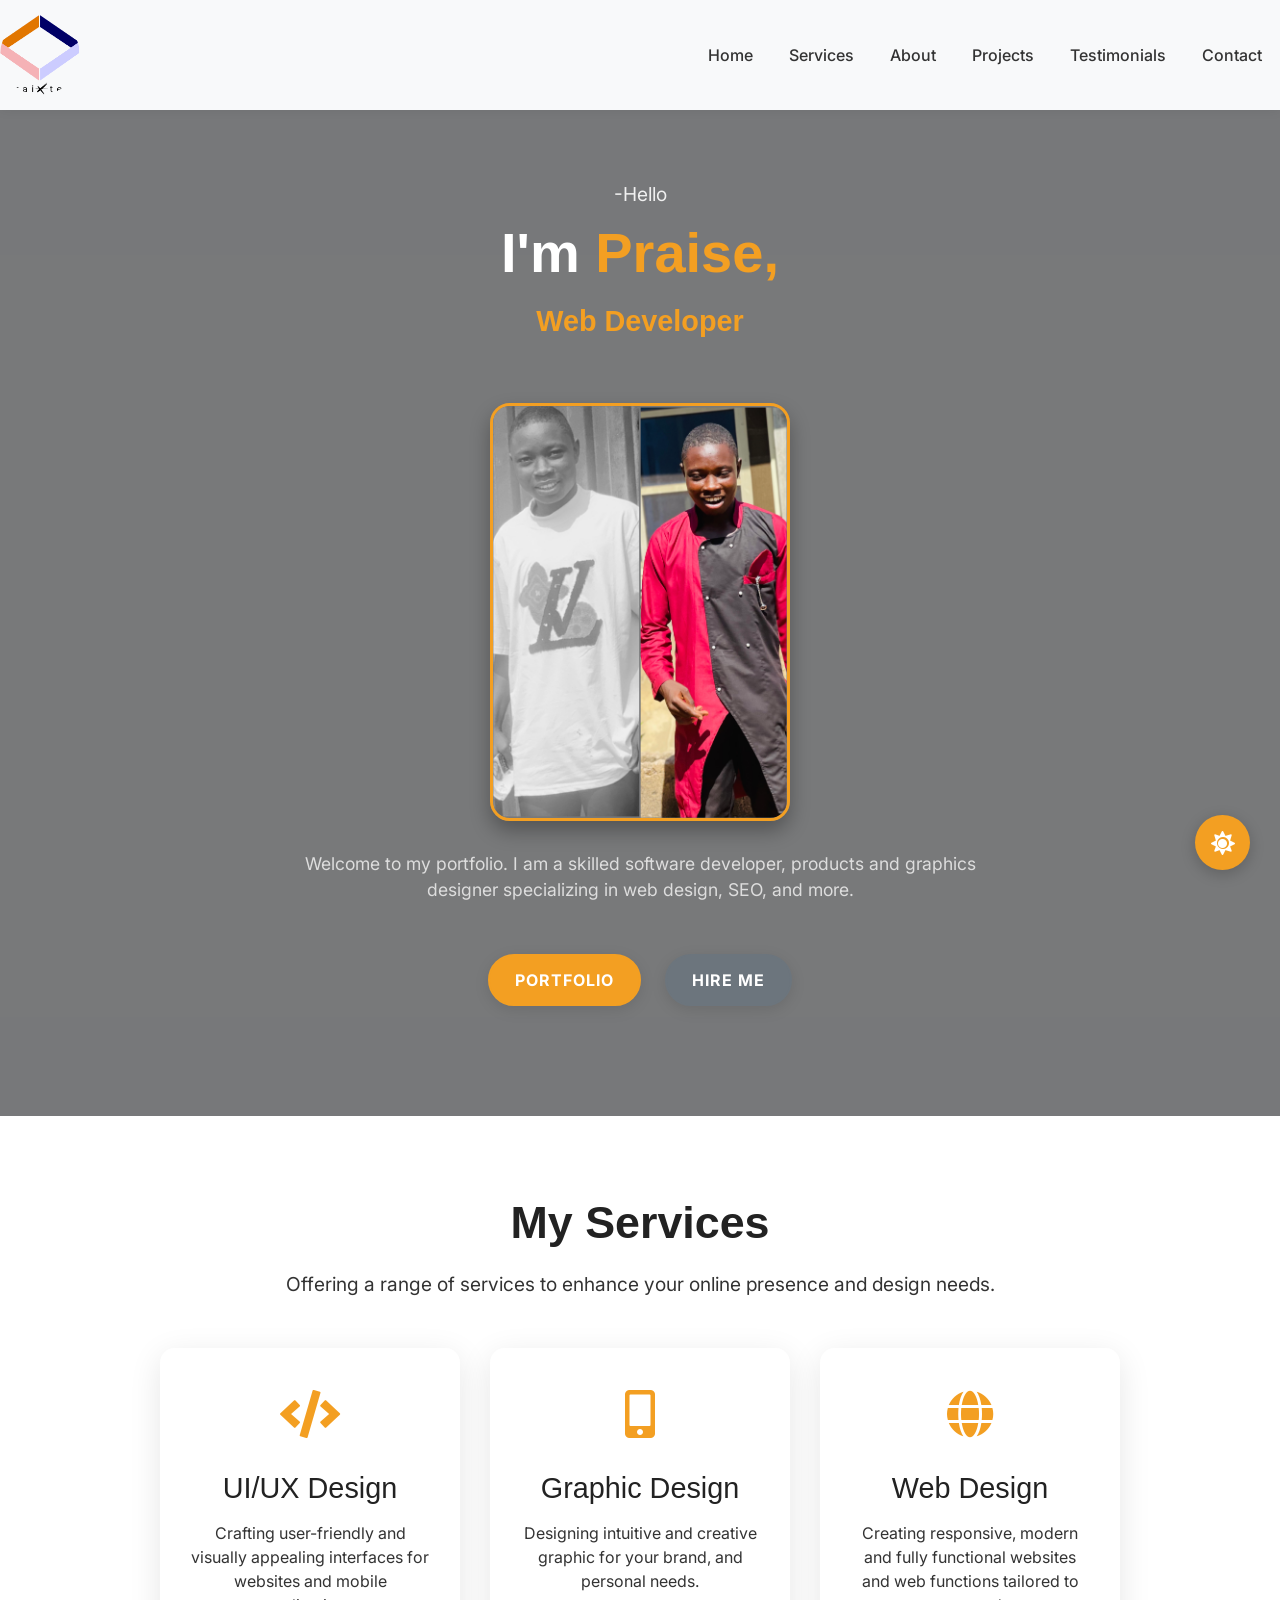
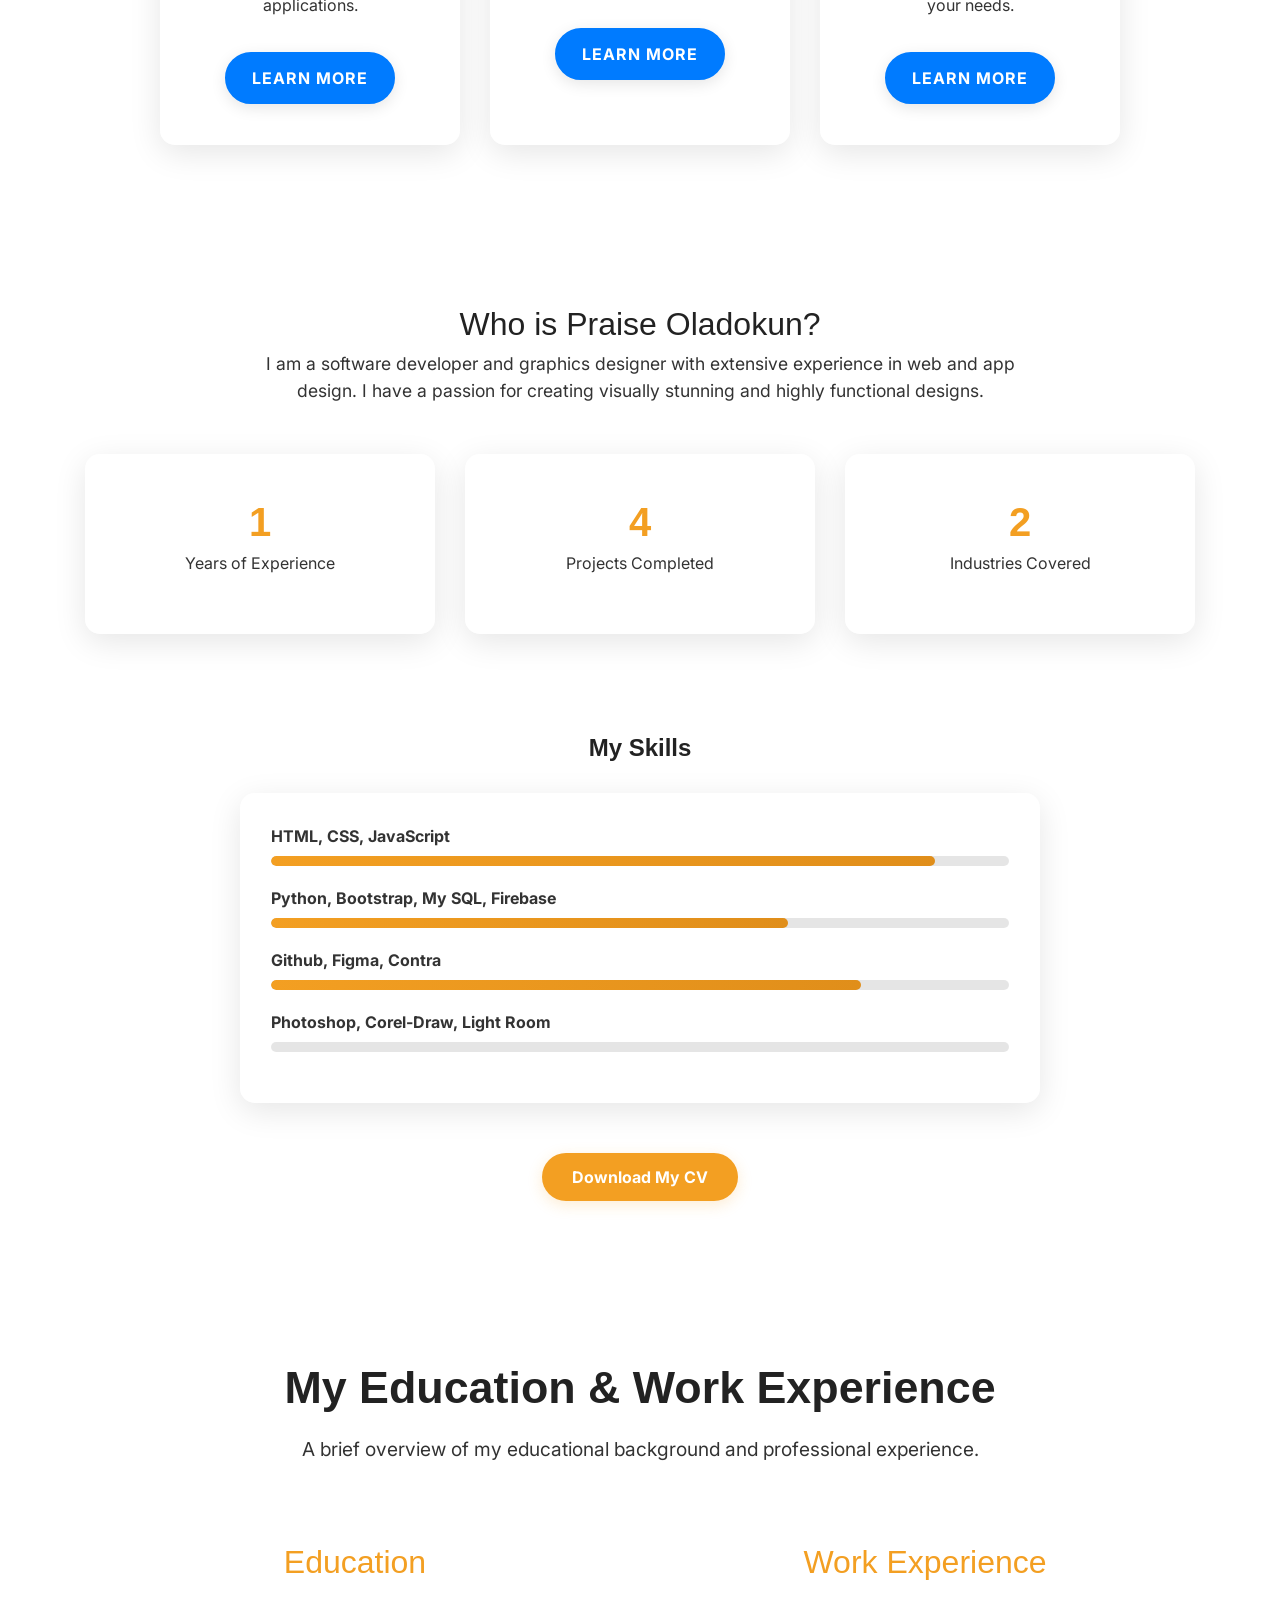
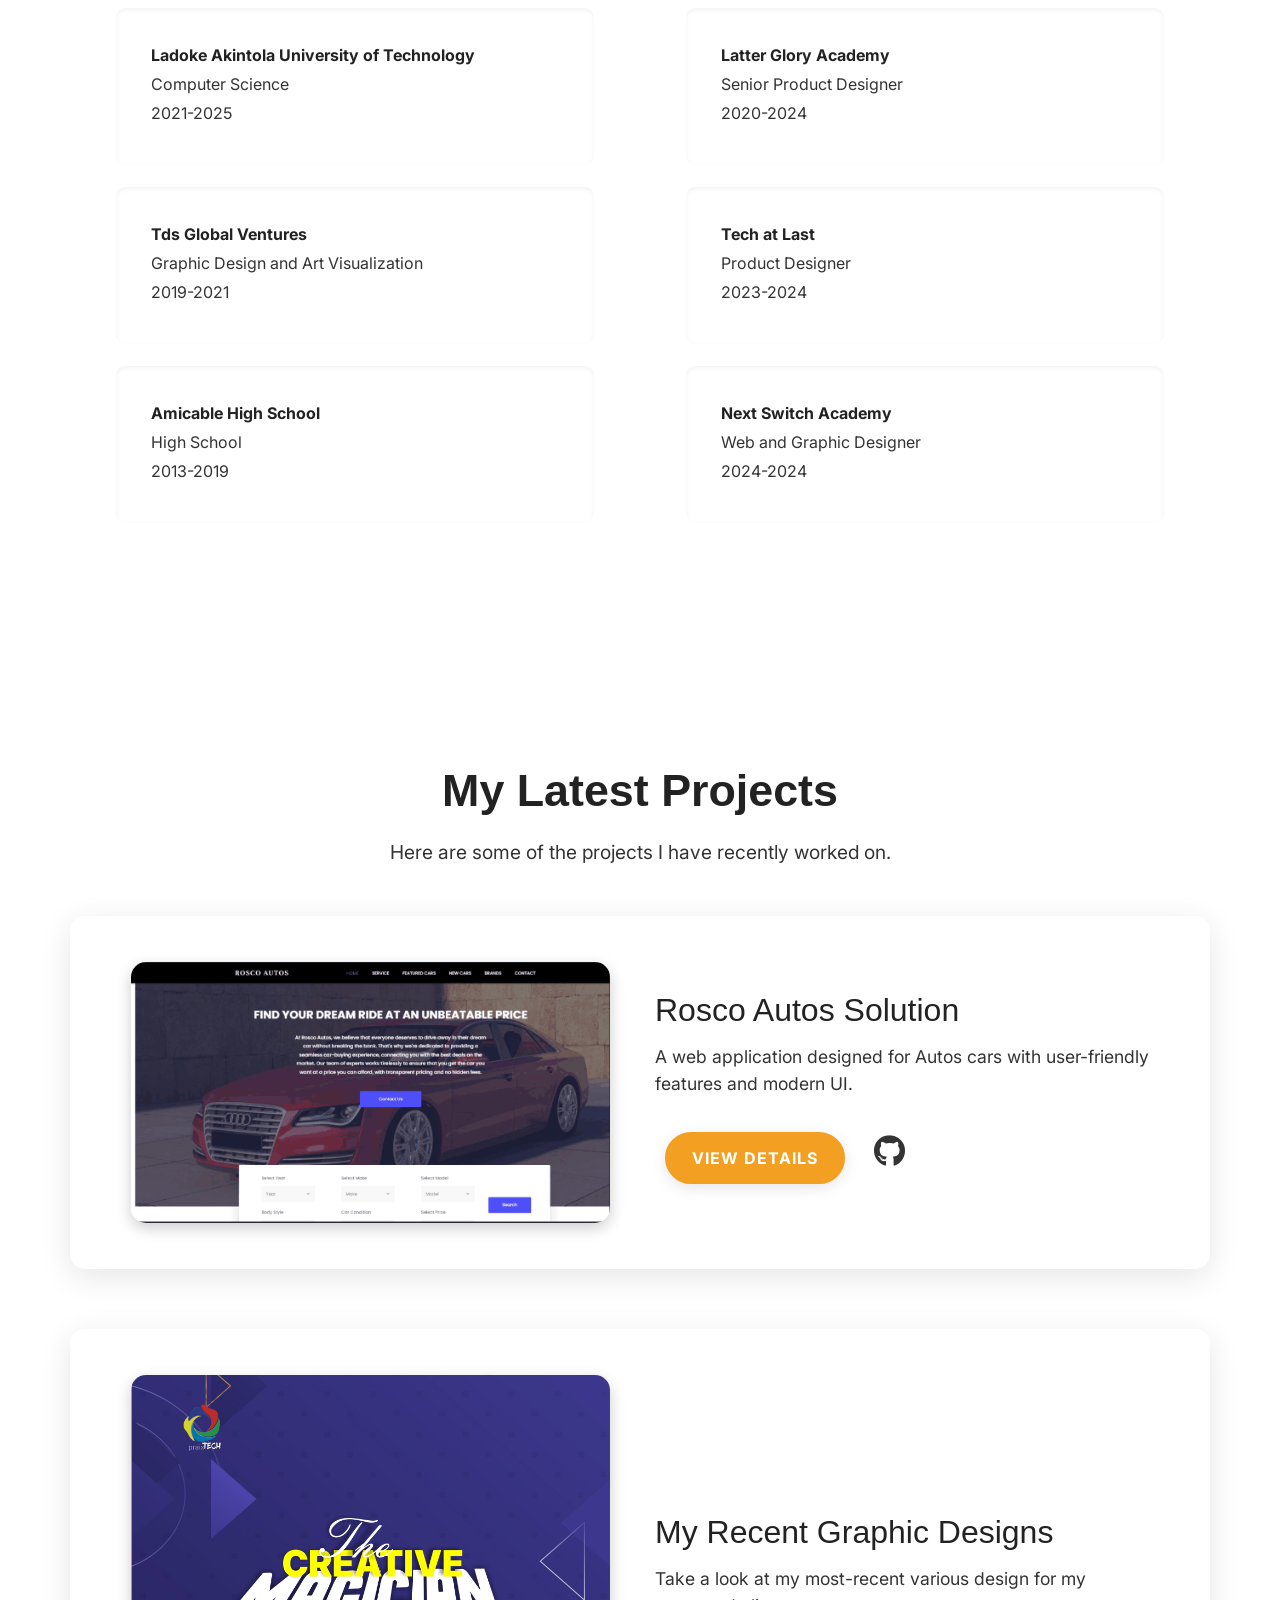
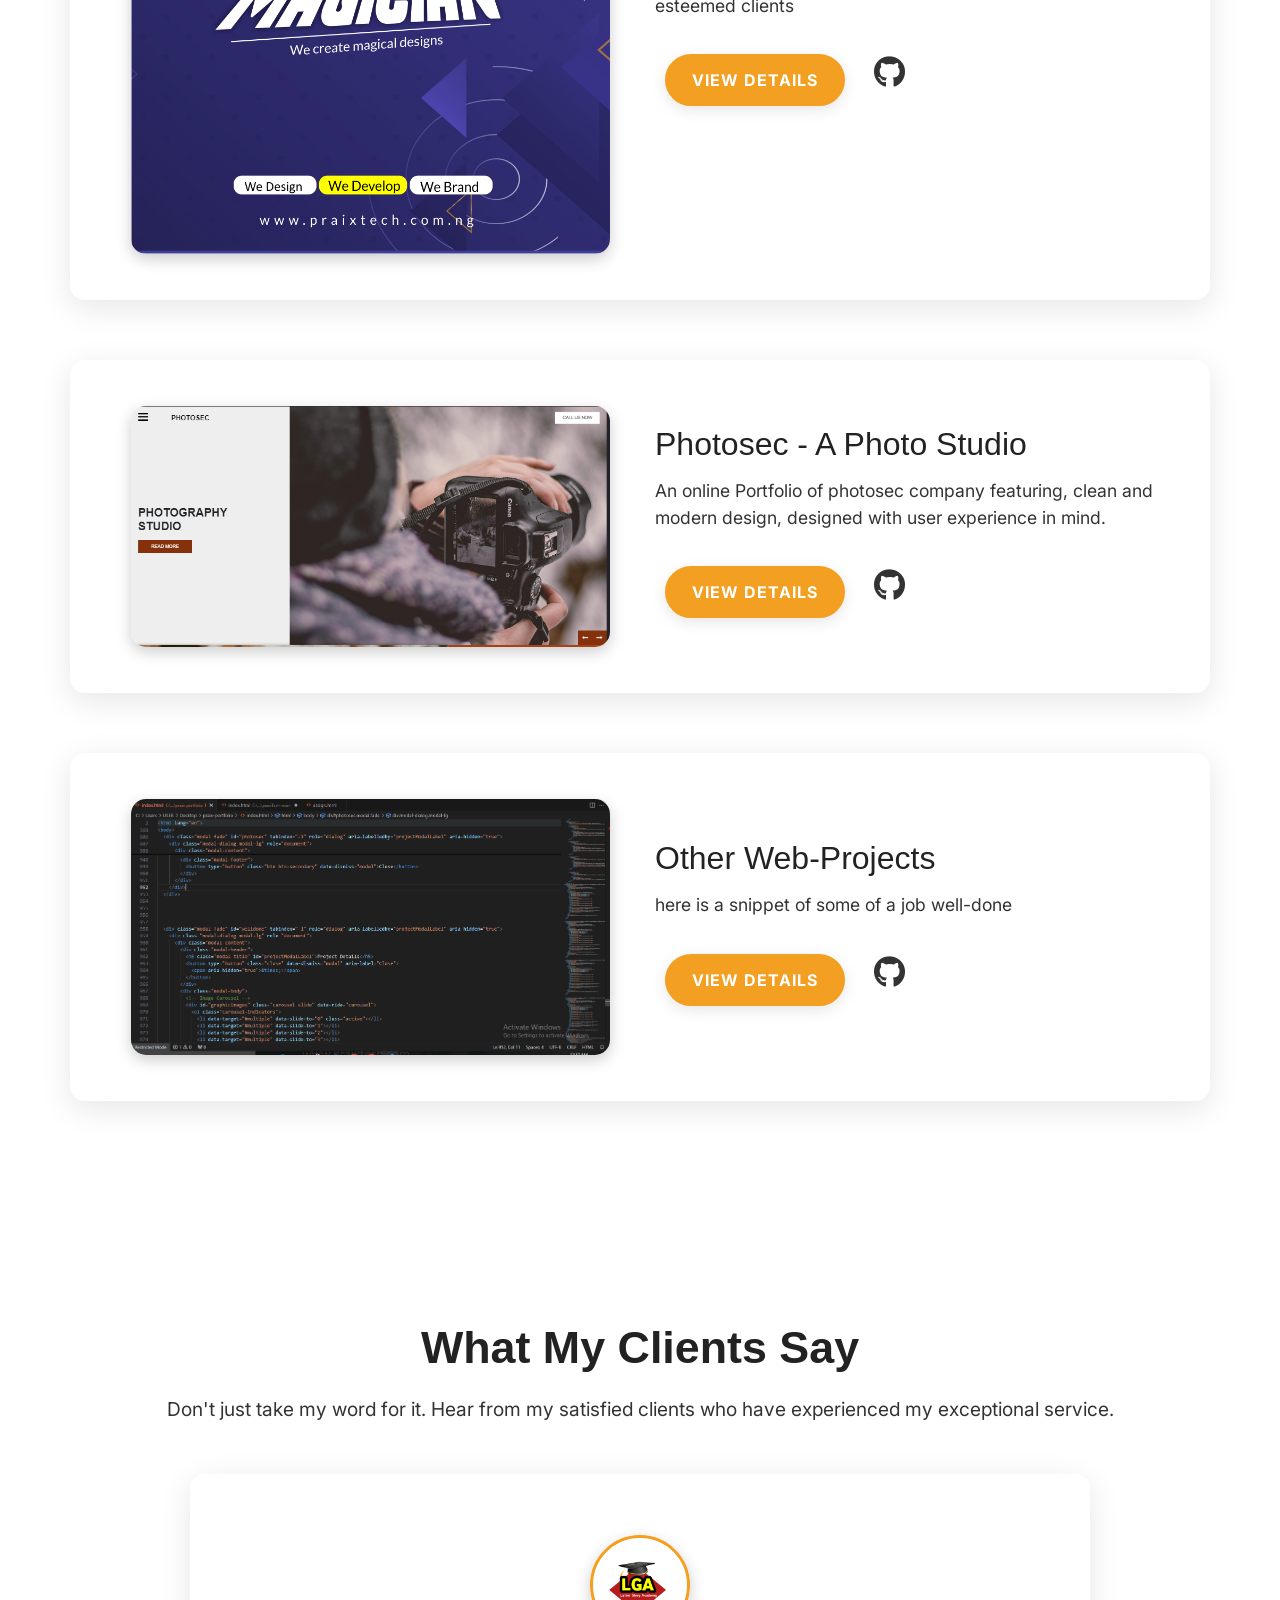
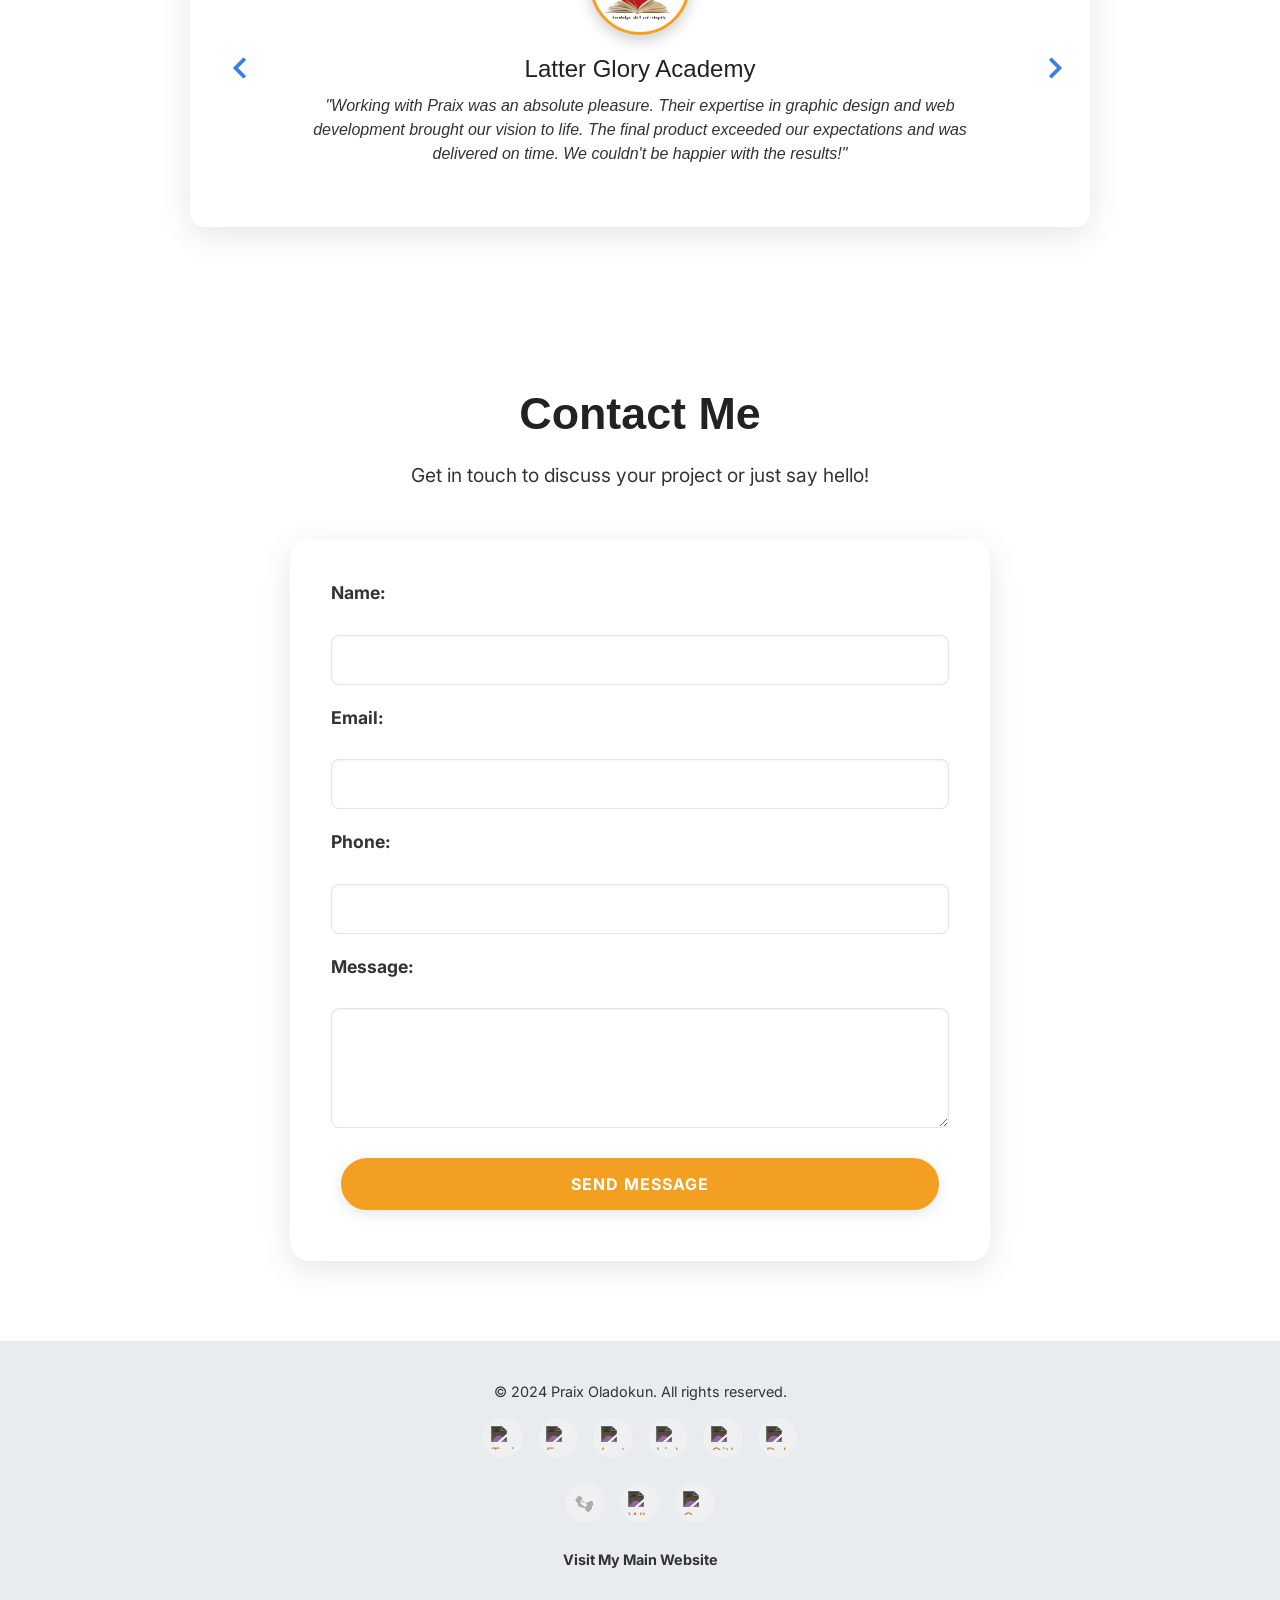
==== commit 4c447dd5: "Add files via upload" ====
--- a/index.html
+++ b/index.html
@@ -1,679 +1,679 @@
-<!DOCTYPE html>
-<html lang="en">
-
-<head>
-  <meta charset="UTF-8">
-  <meta name="viewport" content="width=device-width, initial-scale=1.0">
-  <title>Praise Oladokun-Portfolio</title>
-  <meta name="description" content="Hi, I'm Praise! I'm a web developer, designer, and graphics designer
-   with a passion for crafting stunning digital experiences.
-   With a keen eye for detail and a love for innovative design, I bring ideas to life through code, color, and creativity.
-   Explore my portfolio to see how I can help you elevate your brand and make a lasting impression online!">
-  <link rel="canonical" href="https://praiz22.github.io/portfolio/">
-  <meta name="robots" content="index, follow">
-  <link rel="icon" href="praixicon.png">
-  <!-- Bootstrap CSS from CDN -->
-  <link rel="stylesheet" href="https://stackpath.bootstrapcdn.com/bootstrap/4.5.2/css/bootstrap.min.css">
-  <!-- Font Awesome for icons -->
-  <link rel="stylesheet" href="https://cdnjs.cloudflare.com/ajax/libs/font-awesome/5.15.3/css/all.min.css">
-  <!-- Animate On Scroll (AOS) CSS -->
-  <link rel="stylesheet" href="https://unpkg.com/aos@2.3.1/dist/aos.css">
-  <!-- Custom CSS file -->
-  <link rel="stylesheet" href="styles.css">
-  <!-- Google Fonts for sleek and techy/futuristic fonts -->
-  <link href="https://fonts.googleapis.com/css2?family=Inter:wght@300;400;700&family=Orbitron:wght@400;700&display=swap" rel="stylesheet">
-</head>
-
-<body>
-  <!-- Navigation Bar -->
-  <nav class="navbar navbar-expand-lg navbar-light bg-light" data-aos="fade-down">
-    <a class="navbar-brand" href="praixTech.png">
-        <img src="praixTech.png" alt="praixtech logo" width="80px" height="80px" class="logo-animation">
-    </a>
-    <button class="navbar-toggler" type="button" data-toggle="collapse" data-target="#mainNav" aria-controls="mainNav"
-      aria-expanded="false" aria-label="Toggle navigation">
-      <span class="navbar-toggler-icon"></span>
-    </button>
-    <div class="collapse navbar-collapse" id="mainNav">
-      <ul class="navbar-nav ml-auto">
-        <li class="nav-item"><a class="nav-link" href="#home">Home</a></li>
-        <li class="nav-item"><a class="nav-link" href="#services">Services</a></li>
-        <li class="nav-item"><a class="nav-link" href="#about-me">About</a></li>
-        <li class="nav-item"><a class="nav-link" href="#projects">Projects</a></li>
-        <li class="nav-item"><a class="nav-link" href="#testimonials">Testimonials</a></li>
-        <li class="nav-item"><a class="nav-link" href="#contact">Contact</a></li>
-      </ul>
-    </div>
-  </nav>
-
-  <!-- Theme Toggle Button -->
-  <button id="theme-toggle" class="theme-toggle-button">
-    <i id="theme-icon" class="fas fa-sun"></i>
-  </button>
-
-  <!-- Hero Section -->
-  <section class="hero" id="home">
-    <div class="container">
-      <div class="row hero-content">
-        <div class="col-md-12" data-aos="fade-right" data-aos-delay="200">
-          <p class="hero-greeting">-Hello</p>
-          <h1 class="hero-title">I'm <span class="highlight">Praise,</span><br><span class="typing-text" id="typing-text"></span></h1>
-          <img src="praix-img.png" alt="Praise Oladokun" class="hero-image" data-aos="zoom-in" data-aos-delay="400">
-          <p class="hero-subtitle" data-aos="fade-up" data-aos-delay="600">
-            Welcome to my portfolio. I am a skilled software developer,
-            products and graphics designer specializing in web design, SEO, and more.
-          </p>
-          <div class="hero-buttons" data-aos="fade-up" data-aos-delay="800">
-            <a href="#projects" class="btn btn-primary interactive-button">Portfolio</a>
-            <a href="#contact" class="btn btn-secondary interactive-button">Hire Me</a>
-          </div>
-        </div>
-      </div>
-    </div>
-  </section>
-
-  <!-- Services Section -->
-  <section class="section" id="services">
-    <div class="container">
-      <h2 class="section-title" data-aos="fade-down">My Services</h2>
-      <p class="section-subtitle" data-aos="fade-up">Offering a range of services to enhance your
-        online presence and design needs.</p>
-      <div class="services-container">
-        <div class="service-card glassmorphism" data-aos="fade-up" data-aos-delay="100">
-          <div class="animated-icon">
-            <i class="fas fa-code service-icon"></i>
-          </div>
-          <h3 class="service-title">UI/UX Design</h3>
-          <p class="service-description">Crafting user-friendly and visually appealing interfaces for websites and
-            mobile applications.</p>
-          <a href="#" class="btn btn-tertiary interactive-button">Learn more</a>
-        </div>
-        <div class="service-card glassmorphism" data-aos="fade-up" data-aos-delay="200">
-          <div class="animated-icon">
-            <i class="fas fa-mobile-alt service-icon"></i>
-          </div>
-          <h3 class="service-title">Graphic Design</h3>
-          <p class="service-description">Designing intuitive and creative graphic for your brand, and personal needs.
-          </p>
-          <a href="#" class="btn btn-tertiary interactive-button">Learn more</a>
-        </div>
-        <div class="service-card glassmorphism" data-aos="fade-up" data-aos-delay="300">
-          <div class="animated-icon">
-            <i class="fas fa-globe service-icon"></i>
-          </div>
-          <h3 class="service-title">Web Design</h3>
-          <p class="service-description">Creating responsive, modern and fully functional websites and web functions
-            tailored to your needs.</p>
-          <a href="#" class="btn btn-tertiary interactive-button">Learn more</a>
-        </div>
-      </div>
-    </div>
-  </section>
-
-  <!-- About Me Section -->
-  <section class="section" id="about-me">
-    <div class="container">
-      <div class="row about-me-content">
-        <div class="col-md-12">
-          <h2 class="about-me-title" data-aos="fade-down">Who is Praise Oladokun?</h2>
-          <p class="about-me-description" data-aos="fade-up">I am a software developer and graphics
-            designer with extensive experience in web and app design. I have a passion for creating visually stunning
-            and highly functional designs.</p>
-
-          <div class="row experience-row">
-            <div class="col-md-4">
-              <div class="experience-card glassmorphism" data-aos="flip-left" data-aos-delay="100">
-                <h3 class="experience-title" id="years-of-experience">0</h3>
-                <p class="experience-subtitle">Years of Experience</p>
-              </div>
-            </div>
-            <div class="col-md-4">
-              <div class="experience-card glassmorphism" data-aos="flip-left" data-aos-delay="200">
-                <h3 class="experience-title" id="projects-completed">0</h3>
-                <p class="experience-subtitle">Projects Completed</p>
-              </div>
-            </div>
-            <div class="col-md-4">
-              <div class="experience-card glassmorphism" data-aos="flip-left" data-aos-delay="300">
-                <h3 class="experience-title" id="industries-covered">0</h3>
-                <p class="experience-subtitle">Industries Covered</p>
-              </div>
-            </div>
-          </div>
-        </div>
-      </div>
-      <div class="skill-meter-container" data-aos="fade-up">
-        <h5> <strong> My Skills</strong></h5>
-        <div class="skill-group glassmorphism">
-          <div class="skill">
-            <p>HTML, CSS, JavaScript</p>
-            <div class="meter">
-              <div class="fill" data-percent="90"></div>
-            </div>
-          </div>
-          <div class="skill">
-            <p>Python, Bootstrap, My SQL, Firebase</p>
-            <div class="meter">
-              <div class="fill" data-percent="70"></div>
-            </div>
-          </div>
-          <div class="skill">
-            <p>Github, Figma, Contra</p>
-            <div class="meter">
-              <div class="fill" data-percent="80"></div>
-            </div>
-          </div>
-          <div class="skill">
-            <p>Photoshop, Corel-Draw, Light Room</p>
-            <div class="meter">
-              <div class="fill" data-percent="65"></div>
-            </div>
-          </div>
-        </div>
-      </div>
-      <div class="text-center mt-5">
-        <a href="praix-resume.pdf" class="download-cv interactive-button" download data-aos="zoom-in">Download My CV</a>
-      </div>
-    </div>
-  </section>
-
-  <!-- Education & Work Experience Section -->
-  <section class="section" id="education-work">
-    <h2 class="section-title" data-aos="fade-down">My Education & Work Experience</h2>
-    <p class="section-subtitle" data-aos="fade-up">A brief overview of my educational background and professional experience.</p>
-    <div class="container">
-      <div class="row">
-        <div class="col-md-6" data-aos="fade-right">
-          <div class="glass-card education-card">
-            <h4>Education</h4>
-            <ul>
-              <li>
-                <div class="card-body">
-                  <p><strong>Ladoke Akintola University of Technology</strong></p>
-                  <p>Computer Science</p>
-                  <p>2021-2025</p>
-                </div>
-              </li>
-              <li>
-                <div class="card-body">
-                  <p><strong>Tds Global Ventures</strong></p>
-                  <p>Graphic Design and Art Visualization</p>
-                  <p>2019-2021</p>
-                </div>
-              </li>
-              <li>
-                <div class="card-body">
-                  <p><strong>Amicable High School</strong></p>
-                  <p>High School</p>
-                  <p>2013-2019</p>
-                </div>
-              </li>
-            </ul>
-          </div>
-        </div>
-        <div class="col-md-6" data-aos="fade-left">
-          <div class="glass-card work-card">
-            <h4>Work Experience</h4>
-            <ul>
-              <li>
-                <div class="card-body">
-                  <p><strong>Latter Glory Academy</strong></p>
-                  <p>Senior Product Designer</p>
-                  <p>2020-2024</p>
-                </div>
-              </li>
-              <li>
-                <div class="card-body">
-                  <p><strong>Tech at Last</strong></p>
-                  <p>Product Designer</p>
-                  <p>2023-2024</p>
-                </div>
-              </li>
-              <li>
-                <div class="card-body">
-                  <p><strong>Next Switch Academy</strong></p>
-                  <p>Web and Graphic Designer</p>
-                  <p>2024-2024</p>
-                </div>
-              </li>
-            </ul>
-          </div>
-        </div>
-      </div>
-    </div>
-  </section>
-
-  <!-- Projects Section -->
-  <section class="section" id="projects">
-    <div class="container">
-      <h2 class="section-title" data-aos="fade-down">My Latest Projects</h2>
-      <p class="section-subtitle" data-aos="fade-up">Here are some of the projects I have recently
-        worked on.</p>
-
-      <div class="project-section" data-aos="fade-up">
-        <div class="row project-item glassmorphism">
-          <div class="col-md-6">
-            <div class="project-image-container">
-              <img src="rosco-1.png" alt="Project Image">
-            </div>
-          </div>
-          <div class="col-md-6 project-details">
-            <h4>Rosco Autos Solution</h4>
-            <p>A web application designed for Autos cars with user-friendly features and modern UI.</p>
-            <button class="btn btn-primary interactive-button" data-toggle="modal"
-              data-target="#projectModal">View Details</button>
-            <a href="https://github.com/Praiz22" target="_blank" class="icon-link github-icon">
-              <i class="fab fa-github service-icon"></i>
-            </a>
-          </div>
-        </div>
-      </div>
-
-      <div class="project-section" data-aos="fade-up" data-aos-delay="100">
-        <div class="row project-item glassmorphism">
-          <div class="col-md-6">
-            <div class="project-image-container">
-              <img src="creative-design.png" alt="Project Image">
-            </div>
-          </div>
-          <div class="col-md-6 project-details">
-            <h4>My Recent Graphic Designs</h4>
-            <p>Take a look at my most-recent various design for my esteemed clients</p>
-            <button class="btn btn-primary interactive-button" data-toggle="modal"
-              data-target="#graphicModal">View Details</button>
-            <a href="https://github.com/Praiz22" target="_blank" class="icon-link github-icon">
-              <i class="fab fa-github service-icon"></i>
-            </a>
-          </div>
-        </div>
-      </div>
-
-      <div class="project-section" data-aos="fade-up" data-aos-delay="200">
-        <div class="row project-item glassmorphism">
-          <div class="col-md-6">
-            <div class="project-image-container">
-              <img src="photosec-1.png" alt="Project Image">
-            </div>
-          </div>
-          <div class="col-md-6 project-details">
-            <h4>Photosec - A Photo Studio</h4>
-            <p>An online Portfolio of photosec company featuring, clean and modern design, designed with user
-              experience in mind.</p>
-            <button class="btn btn-primary interactive-button" data-toggle="modal"
-              data-target="#photosec">View Details</button>
-            <a href="https://github.com/Praiz22" target="_blank" class="icon-link github-icon">
-              <i class="fab fa-github service-icon"></i>
-            </a>
-          </div>
-        </div>
-      </div>
-
-      <div class="project-section" data-aos="fade-up" data-aos-delay="300">
-        <div class="row project-item glassmorphism">
-          <div class="col-md-6">
-            <div class="project-image-container">
-              <img src="welldone.png" alt="Project Image">
-            </div>
-          </div>
-          <div class="col-md-6 project-details">
-            <h4>Other Web-Projects</h4>
-            <p>here is a snippet of some of a job well-done</p>
-            <button class="btn btn-primary interactive-button" data-toggle="modal"
-              data-target="#welldone">View Details</button>
-            <a href="https://github.com/Praiz22" target="_blank" class="icon-link github-icon">
-              <i class="fab fa-github service-icon"></i>
-            </a>
-          </div>
-        </div>
-      </div>
-  </section>
-
-  <!-- Project Modals (with glassmorphism and animations) -->
-  <div class="modal fade" id="projectModal" tabindex="-1" role="dialog" aria-labelledby="projectModalLabel"
-    aria-hidden="true">
-    <div class="modal-dialog modal-lg" role="document">
-      <div class="modal-content glassmorphism animated-modal">
-        <div class="modal-header">
-          <h5 class="modal-title" id="projectModalLabel">Project Details</h5>
-          <button type="button" class="close" data-dismiss="modal" aria-label="Close">
-            <span aria-hidden="true">&times;</span>
-          </button>
-        </div>
-        <div class="modal-body">
-          <div id="projectImages" class="carousel slide" data-ride="carousel">
-            <ol class="carousel-indicators">
-              <li data-target="#projectImages" data-slide-to="0" class="active"></li>
-              <li data-target="#projectImages" data-slide-to="1"></li>
-              <li data-target="#projectImages" data-slide-to="2"></li>
-              <li data-target="#projectImages" data-slide-to="3"></li>
-            </ol>
-            <div class="carousel-inner">
-              <div class="carousel-item active">
-                <img src="rosco-1.png" alt="praix-tech" class="d-block w-100">
-              </div>
-              <div class="carousel-item">
-                <img src="rosco-2.png" alt="praix-tech" class="d-block w-100">
-              </div>
-              <div class="carousel-item">
-                <img src="rosco-4.png" alt="praix-tech" class="d-block w-100">
-              </div>
-              <div class="carousel-item">
-                <img src="ROSCO-3.png" alt="praix-tech" class="d-block w-100">
-              </div>
-            </div>
-            <a class="carousel-control-prev" href="#projectImages" role="button" data-slide="prev">
-              <span class="carousel-control-prev-icon" aria-hidden="true"></span>
-              <span class="sr-only">Previous</span>
-            </a>
-            <a class="carousel-control-next" href="#projectImages" role="button" data-slide="next">
-              <span class="carousel-control-next-icon" aria-hidden="true"></span>
-              <span class="sr-only">Next</span>
-            </a>
-          </div>
-        </div>
-        <div class="modal-footer">
-          <button type="button" class="btn btn-secondary interactive-button" data-dismiss="modal">Close</button>
-        </div>
-      </div>
-    </div>
-  </div>
-
-  <div class="modal fade" id="graphicModal" tabindex="-1" role="dialog" aria-labelledby="graphicModalLabel"
-    aria-hidden="true">
-    <div class="modal-dialog modal-lg" role="document">
-      <div class="modal-content glassmorphism animated-modal">
-        <div class="modal-header">
-          <h5 class="modal-title" id="graphicModalLabel">Graphic Design Details</h5>
-          <button type="button" class="close" data-dismiss="modal" aria-label="Close">
-            <span aria-hidden="true">&times;</span>
-          </button>
-        </div>
-        <div class="modal-body">
-          <div id="graphicImages" class="carousel slide" data-ride="carousel">
-            <ol class="carousel-indicators">
-              <li data-target="#graphicImages" data-slide-to="0" class="active"></li>
-              <li data-target="#graphicImages" data-slide-to="1"></li>
-              <li data-target="#graphicImages" data-slide-to="2"></li>
-              <li data-target="#graphicImages" data-slide-to="3"></li>
-            </ol>
-            <div class="carousel-inner">
-              <div class="carousel-item active">
-                <img src="design-5.png" alt="Graphic Design 1" class="d-block w-100">
-              </div>
-              <div class="carousel-item">
-                <img src="design-2.png" alt="Graphic Design 2" class="d-block w-100">
-              </div>
-              <div class="carousel-item">
-                <img src="design-4.png" alt="Graphic Design 3" class="d-block w-100">
-              </div>
-              <div class="carousel-item">
-                <img src="design-1.png" alt="Graphic Design 4" class="d-block w-100">
-              </div>
-            </div>
-            <a class="carousel-control-prev" href="#graphicImages" role="button" data-slide="prev">
-              <span class="carousel-control-prev-icon" aria-hidden="true"></span>
-              <span class="sr-only">Previous</span>
-            </a>
-            <a class="carousel-control-next" href="#graphicImages" role="button" data-slide="next">
-              <span class="carousel-control-next-icon" aria-hidden="true"></span>
-              <span class="sr-only">Next</span>
-            </a>
-          </div>
-          <div class="text-center mt-3">
-            <a href="total.png" class="btn btn-secondary interactive-button" target="_blank">View All</a>
-          </div>
-        </div>
-        <div class="modal-footer">
-          <button type="button" class="btn btn-secondary interactive-button" data-dismiss="modal">Close</button>
-        </div>
-      </div>
-    </div>
-  </div>
-
-  <div class="modal fade" id="photosec" tabindex="-1" role="dialog" aria-labelledby="photosecLabel"
-    aria-hidden="true">
-    <div class="modal-dialog modal-lg" role="document">
-      <div class="modal-content glassmorphism animated-modal">
-        <div class="modal-header">
-          <h5 class="modal-title" id="photosecLabel">Photosec Project Details</h5>
-          <button type="button" class="close" data-dismiss="modal" aria-label="Close">
-            <span aria-hidden="true">&times;</span>
-          </button>
-        </div>
-        <div class="modal-body">
-          <div id="photography" class="carousel slide" data-ride="carousel">
-            <ol class="carousel-indicators">
-              <li data-target="#photography" data-slide-to="0" class="active"></li>
-              <li data-target="#photography" data-slide-to="1"></li>
-              <li data-target="#photography" data-slide-to="2"></li>
-              <li data-target="#photography" data-slide-to="3"></li>
-            </ol>
-            <div class="carousel-inner">
-              <div class="carousel-item active">
-                <img src="photosec-1.png" alt="Photosec 1" class="d-block w-100">
-              </div>
-              <div class="carousel-item">
-                <img src="photosec-2.png" alt="Photosec 2" class="d-block w-100">
-              </div>
-              <div class="carousel-item">
-                <img src="photosec-4.png" alt="Photosec 3" class="d-block w-100">
-              </div>
-              <div class="carousel-item">
-                <img src="photosec-5.png" alt="Photosec 4" class="d-block w-100">
-              </div>
-            </div>
-            <a class="carousel-control-prev" href="#photography" role="button" data-slide="prev">
-              <span class="carousel-control-prev-icon" aria-hidden="true"></span>
-              <span class="sr-only">Previous</span>
-            </a>
-            <a class="carousel-control-next" href="#photography" role="button" data-slide="next">
-              <span class="carousel-control-next-icon" aria-hidden="true"></span>
-              <span class="sr-only">Next</span>
-            </a>
-          </div>
-        </div>
-        <div class="modal-footer">
-          <button type="button" class="btn btn-secondary interactive-button" data-dismiss="modal">Close</button>
-        </div>
-      </div>
-    </div>
-  </div>
-
-  <div class="modal fade" id="welldone" tabindex="-1" role="dialog" aria-labelledby="welldoneLabel"
-    aria-hidden="true">
-    <div class="modal-dialog modal-lg" role="document">
-      <div class="modal-content glassmorphism animated-modal">
-        <div class="modal-header">
-          <h5 class="modal-title" id="welldoneLabel">Other Web-Projects Details</h5>
-          <button type="button" class="close" data-dismiss="modal" aria-label="Close">
-            <span aria-hidden="true">&times;</span>
-          </button>
-        </div>
-        <div class="modal-body">
-          <div id="programmer" class="carousel slide" data-ride="carousel">
-            <ol class="carousel-indicators">
-              <li data-target="#programmer" data-slide-to="0" class="active"></li>
-              <li data-target="#programmer" data-slide-to="1"></li>
-              <li data-target="#programmer" data-slide-to="2"></li>
-              <li data-target="#programmer" data-slide-to="3"></li>
-            </ol>
-            <div class="carousel-inner">
-              <div class="carousel-item active">
-                <img src="troweld.png" alt="Web Project 1" class="d-block w-100">
-              </div>
-              <div class="carousel-item">
-                <img src="troweld-2.png" alt="Web Project 2" class="d-block w-100">
-              </div>
-              <div class="carousel-item">
-                <img src="inance-1.png" alt="Web Project 3" class="d-block w-100">
-              </div>
-              <div class="carousel-item">
-                <img src="inance-2.png" alt="Web Project 4" class="d-block w-100">
-              </div>
-            </div>
-            <a class="carousel-control-prev" href="#programmer" role="button" data-slide="prev">
-              <span class="carousel-control-prev-icon" aria-hidden="true"></span>
-              <span class="sr-only">Previous</span>
-            </a>
-            <a class="carousel-control-next" href="#programmer" role="button" data-slide="next">
-              <span class="carousel-control-next-icon" aria-hidden="true"></span>
-              <span class="sr-only">Next</span>
-            </a>
-          </div>
-        </div>
-        <div class="modal-footer">
-          <button type="button" class="btn btn-secondary interactive-button" data-dismiss="modal">Close</button>
-        </div>
-      </div>
-    </div>
-  </div>
-
-  <!-- Testimonials Section -->
-  <section id="testimonials" class="section">
-    <div class="container">
-      <h2 class="section-title" data-aos="fade-down">What My Clients Say</h2>
-      <p class="section-subtitle" data-aos="fade-up">Don't just take my word for it. Hear from my satisfied clients who have experienced my
-        exceptional service.</p>
-      <div class="testimonials-carousel glassmorphism" data-aos="zoom-in">
-        <div id="carouselExample" class="carousel slide" data-ride="carousel">
-          <div class="carousel-inner">
-            <div class="carousel-item active">
-              <div class="testimonial-card">
-                <img src="lga.png" alt="Testimonial 1" class="testimonial-img">
-                <h4>Latter Glory Academy</h4>
-                <p>"Working with Praix was an absolute pleasure. Their expertise in graphic design and web development
-                  brought our vision to life. The final product exceeded our expectations and was delivered on time. We
-                  couldn't be happier with the results!"</p>
-              </div>
-            </div>
-            <div class="carousel-item">
-              <div class="testimonial-card">
-                <img src="love.png" alt="Testimonial 2" class="testimonial-img">
-                <h4>Kostbar Ventures</h4>
-                <p>"Praise is a pleasure to work with. He's responsive, reliable, and always willing to go the extra
-                  mile to ensure our project's success. His web development skills are top-notch, and I look forward to
-                  collaborating with him again in the future."</p>
-              </div>
-            </div>
-            <div class="carousel-item">
-              <div class="testimonial-card">
-                <img src="obonyx.png" alt="Testimonial 3" class="testimonial-img">
-                <h4>Tech at last</h4>
-                <p>"Praise's expertise in UI/UX design has been instrumental in transforming our company's online
-                  presence.
-                  Thank you praiX,"</p>
-              </div>
-            </div>
-            <div class="carousel-item">
-              <div class="testimonial-card">
-                <img src="k.jpg" alt="Testimonial 4" class="testimonial-img">
-                <h4>MMCM Ogbomoso</h4>
-                <p>"We are thrilled with the new look of our website. Praix did a fantastic job capturing our brand’s
-                  essence and translating it into a visually appealing design. The website’s performance and
-                  functionality have greatly improved. Thank you, Praix!"</p>
-              </div>
-            </div>
-          </div>
-          <a class="carousel-control-prev" href="#carouselExample" role="button" data-slide="prev">
-            <span class="carousel-control-prev-icon" aria-hidden="true"></span>
-            <span class="sr-only">Previous</span>
-          </a>
-          <a class="carousel-control-next" href="#carouselExample" role="button" data-slide="next">
-            <span class="carousel-control-next-icon" aria-hidden="true"></span>
-            <span class="sr-only">Next</span>
-          </a>
-        </div>
-      </div>
-    </div>
-  </section>
-
-  <!-- Contact Section -->
-  <section class="section" id="contact">
-    <div class="container">
-      <h2 class="section-title" data-aos="fade-down">Contact Me</h2>
-      <p class="section-subtitle" data-aos="fade-up">Get in touch to discuss your project or just say
-        hello!</p>
-      <form id="contact-form" action="https://formsubmit.co/praiseola22@gmail.com" method="POST" class="glassmorphism" data-aos="fade-up" data-aos-delay="200">
-        <input type="hidden" name="_captcha" value="false">
-        <label for="name">Name:</label>
-        <input type="text" id="name" name="name" required>
-
-        <label for="email">Email:</label>
-        <input type="email" id="email" name="email" required>
-
-        <label for="phone">Phone:</label>
-        <input type="tel" id="phone" name="phone">
-
-        <label for="message">Message:</label>
-        <textarea id="message" name="message" required></textarea>
-        <button class="btn btn-primary interactive-button" type="submit">
-          Send Message</button>
-      </form>
-      <!-- Custom message box for form submission -->
-      <div id="response-message-box" class="message-box">
-        <div class="message-box-content">
-          <p id="response-message-text"></p>
-          <button class="btn btn-primary" onclick="hideMessageBox()">Close</button>
-        </div>
-      </div>
-    </div>
-  </section>
-
-  <!-- Footer -->
-  <footer>
-    <p>&copy; 2024 Praix Oladokun. All rights reserved.</p>
-    <ul class="social-media">
-      <li><a href="https://x.com/Olaps9?t=cQGn4aVgZ8JSkmf0m3XoQ&s=01" target="_blank" title="Twitter" class="social-icon-link">
-          <img src="https://cdnjs.cloudflare.com/ajax/libs/simple-icons/6.2.0/twitter.svg" alt="Twitter Icon">
-        </a></li>
-      <li><a href="https://www.facebook.com/praise.oladokun" target="_blank" title="Facebook" class="social-icon-link">
-          <img src="https://cdnjs.cloudflare.com/ajax/libs/simple-icons/6.2.0/facebook.svg" alt="Facebook Icon">
-        </a></li>
-      <li><a href="https://instagram.com/praixtech?igsh=YzljYTK10Dg3Zg==" target="_blank" title="Instagram" class="social-icon-link">
-          <img src="https://cdnjs.cloudflare.com/ajax/libs/simple-icons/6.2.0/instagram.svg" alt="Instagram Icon">
-        </a></li>
-      <li><a
-          href="https://linkedin.com/in/praise-oladokun-a929302b1?utm_source=share&utm_campaign=share_via&utm_content=profile&utm_medium=android_app"
-          target="_blank" title="LinkedIn" class="social-icon-link">
-          <img src="https://cdnjs.cloudflare.com/ajax/libs/simple-icons/6.2.0/linkedin.svg" alt="LinkedIn Icon">
-        </a></li>
-      <li><a href="https://github.com/Praiz22" target="_blank" title="GitHub" class="social-icon-link">
-          <img src="https://cdnjs.cloudflare.com/ajax/libs/simple-icons/6.2.0/github.svg" alt="GitHub Icon">
-        </a></li>
-      <li><a href="https://www.behance.net/praiseoladokun" target="_blank" title="Behance" class="social-icon-link">
-          <img src="https://cdnjs.cloudflare.com/ajax/libs/simple-icons/6.2.0/behance.svg" alt="Behance Icon">
-        </a></li>
-    </ul>
-    <ul class="social-media contact-media">
-      <li>
-        <a href="tel:+2349045048954" target="_blank" title="Phone" class="social-icon-link">
-          <svg xmlns="http://www.w3.org/2000/svg" viewBox="0 0 24 24" width="24" height="24" fill="currentColor">
-            <path
-              d="M6.62 10.79a15.62 15.62 0 0 0 5.53 5.53l2.8-2.8a1 1 0 0 1 1.14-.28c.37.15.7.36.98.64l1.48 1.48c.36.36.56.85.56 1.36s-.2 1-.56 1.36l-2.33 2.33a1.61 1.61 0 0 1-2.26 0l-1.48-1.48a1 1 0 0 1-.28-1.14l2.8-2.8a15.62 15.62 0 0 0-5.53-5.53l-2.8 2.8a1 1 0 0 1-1.14.28c-.37-.15-.7-.36-.98-.64l-1.48-1.48c-.36-.36-.56-.85-.56-1.36s.2-1 .56-1.36l2.33-2.33a1.61 1.61 0 0 1 2.26 0l1.48 1.48a1 1 0 0 1 .28 1.14l-2.8 2.8zm5.9 6.36c-2.56 0-5.02-.75-7.1-2.08a1.52 1.52 0 0 1-.69-1.83l.64-2.64a1.5 1.5 0 0 1 1.83-.69c1.61.95 3.35 1.5 5.32 1.5s3.71-.55 5.32-1.5a1.5 1.5 0 0 1 1.83.69l.64 2.64a1.52 1.52 0 0 1-.69 1.83c-2.08 1.33-4.54 2.08-7.1 2.08z" />
-          </svg>
-        </a>
-      </li>
-      <li><a href="https://wa.me/09045048954" target="_blank" title="WhatsApp" class="social-icon-link">
-          <img src="https://cdnjs.cloudflare.com/ajax/libs/simple-icons/6.2.0/whatsapp.svg" alt="WhatsApp icon">
-        </a></li>
-      <li><a href="mailto:praiseola22@gmail.com" target="_blank" title="Mail Me" class="social-icon-link">
-          <img src="https://cdnjs.cloudflare.com/ajax/libs/simple-icons/6.2.0/gmail.svg" alt="Gmail icon">
-        </a></li>
-    </ul>
-    <p><a href="https://praixtech.netlify.app" target="_blank" title="Visit My Main Website"
-        class="main-website-link">Visit My Main Website</a>
-    </p>
-  </footer>
-
-  <!-- Bootstrap JS from CDN -->
-  <script src="https://code.jquery.com/jquery-3.5.1.slim.min.js"></script>
-  <script src="https://cdn.jsdelivr.net/npm/@popperjs/core@2.9.3/dist/umd/popper.min.js"></script>
-  <script src="https://stackpath.bootstrapcdn.com/bootstrap/4.5.2/js/bootstrap.min.js"></script>
-  <!-- Animate On Scroll (AOS) JS -->
-  <script src="https://unpkg.com/aos@2.3.1/dist/aos.js"></script>
-  <!-- Custom JS file -->
-  <script src="script.js"></script>
-</body>
-
-</html>
-
+<!DOCTYPE html>
+<html lang="en">
+
+<head>
+  <meta charset="UTF-8">
+  <meta name="viewport" content="width=device-width, initial-scale=1.0">
+  <title>Praise Oladokun-Portfolio</title>
+  <meta name="description" content="Hi, I'm Praise! I'm a web developer, designer, and graphics designer
+   with a passion for crafting stunning digital experiences.
+   With a keen eye for detail and a love for innovative design, I bring ideas to life through code, color, and creativity.
+   Explore my portfolio to see how I can help you elevate your brand and make a lasting impression online!">
+  <link rel="canonical" href="https://praiz22.github.io/portfolio/">
+  <meta name="robots" content="index, follow">
+  <link rel="icon" href="praixicon.png">
+  <!-- Bootstrap CSS from CDN -->
+  <link rel="stylesheet" href="https://stackpath.bootstrapcdn.com/bootstrap/4.5.2/css/bootstrap.min.css">
+  <!-- Font Awesome for icons -->
+  <link rel="stylesheet" href="https://cdnjs.cloudflare.com/ajax/libs/font-awesome/5.15.3/css/all.min.css">
+  <!-- Animate On Scroll (AOS) CSS -->
+  <link rel="stylesheet" href="https://unpkg.com/aos@2.3.1/dist/aos.css">
+  <!-- Custom CSS file -->
+  <link rel="stylesheet" href="styles.css">
+  <!-- Google Fonts for sleek and techy/futuristic fonts -->
+  <link href="https://fonts.googleapis.com/css2?family=Inter:wght@300;400;700&family=Orbitron:wght@400;700&display=swap" rel="stylesheet">
+</head>
+
+<body>
+  <!-- Navigation Bar -->
+  <nav class="navbar navbar-expand-lg navbar-light bg-light" data-aos="fade-down">
+    <a class="navbar-brand" href="praixTech.png">
+        <img src="praixTech.png" alt="praixtech logo" width="80px" height="80px" class="logo-animation">
+    </a>
+    <button class="navbar-toggler" type="button" data-toggle="collapse" data-target="#mainNav" aria-controls="mainNav"
+      aria-expanded="false" aria-label="Toggle navigation">
+      <span class="navbar-toggler-icon"></span>
+    </button>
+    <div class="collapse navbar-collapse" id="mainNav">
+      <ul class="navbar-nav ml-auto">
+        <li class="nav-item"><a class="nav-link" href="#home">Home</a></li>
+        <li class="nav-item"><a class="nav-link" href="#services">Services</a></li>
+        <li class="nav-item"><a class="nav-link" href="#about-me">About</a></li>
+        <li class="nav-item"><a class="nav-link" href="#projects">Projects</a></li>
+        <li class="nav-item"><a class="nav-link" href="#testimonials">Testimonials</a></li>
+        <li class="nav-item"><a class="nav-link" href="#contact">Contact</a></li>
+      </ul>
+    </div>
+  </nav>
+
+  <!-- Theme Toggle Button -->
+  <button id="theme-toggle" class="theme-toggle-button">
+    <i id="theme-icon" class="fas fa-sun"></i>
+  </button>
+
+  <!-- Hero Section -->
+  <section class="hero" id="home">
+    <div class="container">
+      <div class="row hero-content">
+        <div class="col-md-12" data-aos="fade-right" data-aos-delay="200">
+          <p class="hero-greeting">-Hello</p>
+          <h1 class="hero-title">I'm <span class="highlight">Praise,</span><br><span class="typing-text" id="typing-text"></span></h1>
+          <img src="praix-img.png" alt="Praise Oladokun" class="hero-image" data-aos="zoom-in" data-aos-delay="400">
+          <p class="hero-subtitle" data-aos="fade-up" data-aos-delay="600">
+            Welcome to my portfolio. I am a skilled software developer,
+            products and graphics designer specializing in web design, SEO, and more.
+          </p>
+          <div class="hero-buttons" data-aos="fade-up" data-aos-delay="800">
+            <a href="#projects" class="btn btn-primary interactive-button">Portfolio</a>
+            <a href="#contact" class="btn btn-secondary interactive-button">Hire Me</a>
+          </div>
+        </div>
+      </div>
+    </div>
+  </section>
+
+  <!-- Services Section -->
+  <section class="section" id="services">
+    <div class="container">
+      <h2 class="section-title" data-aos="fade-down">My Services</h2>
+      <p class="section-subtitle" data-aos="fade-up">Offering a range of services to enhance your
+        online presence and design needs.</p>
+      <div class="services-container">
+        <div class="service-card glassmorphism" data-aos="fade-up" data-aos-delay="100">
+          <div class="animated-icon">
+            <i class="fas fa-code service-icon"></i>
+          </div>
+          <h3 class="service-title">UI/UX Design</h3>
+          <p class="service-description">Crafting user-friendly and visually appealing interfaces for websites and
+            mobile applications.</p>
+          <a href="#" class="btn btn-tertiary interactive-button">Learn more</a>
+        </div>
+        <div class="service-card glassmorphism" data-aos="fade-up" data-aos-delay="200">
+          <div class="animated-icon">
+            <i class="fas fa-mobile-alt service-icon"></i>
+          </div>
+          <h3 class="service-title">Graphic Design</h3>
+          <p class="service-description">Designing intuitive and creative graphic for your brand, and personal needs.
+          </p>
+          <a href="#" class="btn btn-tertiary interactive-button">Learn more</a>
+        </div>
+        <div class="service-card glassmorphism" data-aos="fade-up" data-aos-delay="300">
+          <div class="animated-icon">
+            <i class="fas fa-globe service-icon"></i>
+          </div>
+          <h3 class="service-title">Web Design</h3>
+          <p class="service-description">Creating responsive, modern and fully functional websites and web functions
+            tailored to your needs.</p>
+          <a href="#" class="btn btn-tertiary interactive-button">Learn more</a>
+        </div>
+      </div>
+    </div>
+  </section>
+
+  <!-- About Me Section -->
+  <section class="section" id="about-me">
+    <div class="container">
+      <div class="row about-me-content">
+        <div class="col-md-12">
+          <h2 class="about-me-title" data-aos="fade-down">Who is Praise Oladokun?</h2>
+          <p class="about-me-description" data-aos="fade-up">I am a software developer and graphics
+            designer with extensive experience in web and app design. I have a passion for creating visually stunning
+            and highly functional designs.</p>
+
+          <div class="row experience-row">
+            <div class="col-md-4">
+              <div class="experience-card glassmorphism" data-aos="flip-left" data-aos-delay="100">
+                <h3 class="experience-title" id="years-of-experience">0</h3>
+                <p class="experience-subtitle">Years of Experience</p>
+              </div>
+            </div>
+            <div class="col-md-4">
+              <div class="experience-card glassmorphism" data-aos="flip-left" data-aos-delay="200">
+                <h3 class="experience-title" id="projects-completed">0</h3>
+                <p class="experience-subtitle">Projects Completed</p>
+              </div>
+            </div>
+            <div class="col-md-4">
+              <div class="experience-card glassmorphism" data-aos="flip-left" data-aos-delay="300">
+                <h3 class="experience-title" id="industries-covered">0</h3>
+                <p class="experience-subtitle">Industries Covered</p>
+              </div>
+            </div>
+          </div>
+        </div>
+      </div>
+      <div class="skill-meter-container" data-aos="fade-up">
+        <h5> <strong> My Skills</strong></h5>
+        <div class="skill-group glassmorphism">
+          <div class="skill">
+            <p>HTML, CSS, JavaScript</p>
+            <div class="meter">
+              <div class="fill" data-percent="90"></div>
+            </div>
+          </div>
+          <div class="skill">
+            <p>Python, Bootstrap, My SQL, Firebase</p>
+            <div class="meter">
+              <div class="fill" data-percent="70"></div>
+            </div>
+          </div>
+          <div class="skill">
+            <p>Github, Figma, Contra</p>
+            <div class="meter">
+              <div class="fill" data-percent="80"></div>
+            </div>
+          </div>
+          <div class="skill">
+            <p>Photoshop, Corel-Draw, Light Room</p>
+            <div class="meter">
+              <div class="fill" data-percent="65"></div>
+            </div>
+          </div>
+        </div>
+      </div>
+      <div class="text-center mt-5">
+        <a href="praix-resume.pdf" class="download-cv interactive-button" download data-aos="zoom-in">Download My CV</a>
+      </div>
+    </div>
+  </section>
+
+  <!-- Education & Work Experience Section -->
+  <section class="section" id="education-work">
+    <h2 class="section-title" data-aos="fade-down">My Education & Work Experience</h2>
+    <p class="section-subtitle" data-aos="fade-up">A brief overview of my educational background and professional experience.</p>
+    <div class="container">
+      <div class="row">
+        <div class="col-md-6" data-aos="fade-right">
+          <div class="glass-card education-card">
+            <h4>Education</h4>
+            <ul>
+              <li>
+                <div class="card-body">
+                  <p><strong>Ladoke Akintola University of Technology</strong></p>
+                  <p>Computer Science</p>
+                  <p>2021-2025</p>
+                </div>
+              </li>
+              <li>
+                <div class="card-body">
+                  <p><strong>Tds Global Ventures</strong></p>
+                  <p>Graphic Design and Art Visualization</p>
+                  <p>2019-2021</p>
+                </div>
+              </li>
+              <li>
+                <div class="card-body">
+                  <p><strong>Amicable High School</strong></p>
+                  <p>High School</p>
+                  <p>2013-2019</p>
+                </div>
+              </li>
+            </ul>
+          </div>
+        </div>
+        <div class="col-md-6" data-aos="fade-left">
+          <div class="glass-card work-card">
+            <h4>Work Experience</h4>
+            <ul>
+              <li>
+                <div class="card-body">
+                  <p><strong>Latter Glory Academy</strong></p>
+                  <p>Senior Product Designer</p>
+                  <p>2020-2024</p>
+                </div>
+              </li>
+              <li>
+                <div class="card-body">
+                  <p><strong>Tech at Last</strong></p>
+                  <p>Product Designer</p>
+                  <p>2023-2024</p>
+                </div>
+              </li>
+              <li>
+                <div class="card-body">
+                  <p><strong>Next Switch Academy</strong></p>
+                  <p>Web and Graphic Designer</p>
+                  <p>2024-2024</p>
+                </div>
+              </li>
+            </ul>
+          </div>
+        </div>
+      </div>
+    </div>
+  </section>
+
+  <!-- Projects Section -->
+  <section class="section" id="projects">
+    <div class="container">
+      <h2 class="section-title" data-aos="fade-down">My Latest Projects</h2>
+      <p class="section-subtitle" data-aos="fade-up">Here are some of the projects I have recently
+        worked on.</p>
+
+      <div class="project-section" data-aos="fade-up">
+        <div class="row project-item glassmorphism">
+          <div class="col-md-6">
+            <div class="project-image-container">
+              <img src="rosco-1.png" alt="Project Image">
+            </div>
+          </div>
+          <div class="col-md-6 project-details">
+            <h4>Rosco Autos Solution</h4>
+            <p>A web application designed for Autos cars with user-friendly features and modern UI.</p>
+            <button class="btn btn-primary interactive-button" data-toggle="modal"
+              data-target="#projectModal">View Details</button>
+            <a href="https://github.com/Praiz22" target="_blank" class="icon-link github-icon">
+              <i class="fab fa-github service-icon"></i>
+            </a>
+          </div>
+        </div>
+      </div>
+
+      <div class="project-section" data-aos="fade-up" data-aos-delay="100">
+        <div class="row project-item glassmorphism">
+          <div class="col-md-6">
+            <div class="project-image-container">
+              <img src="creative-design.png" alt="Project Image">
+            </div>
+          </div>
+          <div class="col-md-6 project-details">
+            <h4>My Recent Graphic Designs</h4>
+            <p>Take a look at my most-recent various design for my esteemed clients</p>
+            <button class="btn btn-primary interactive-button" data-toggle="modal"
+              data-target="#graphicModal">View Details</button>
+            <a href="https://github.com/Praiz22" target="_blank" class="icon-link github-icon">
+              <i class="fab fa-github service-icon"></i>
+            </a>
+          </div>
+        </div>
+      </div>
+
+      <div class="project-section" data-aos="fade-up" data-aos-delay="200">
+        <div class="row project-item glassmorphism">
+          <div class="col-md-6">
+            <div class="project-image-container">
+              <img src="photosec-1.png" alt="Project Image">
+            </div>
+          </div>
+          <div class="col-md-6 project-details">
+            <h4>Photosec - A Photo Studio</h4>
+            <p>An online Portfolio of photosec company featuring, clean and modern design, designed with user
+              experience in mind.</p>
+            <button class="btn btn-primary interactive-button" data-toggle="modal"
+              data-target="#photosec">View Details</button>
+            <a href="https://github.com/Praiz22" target="_blank" class="icon-link github-icon">
+              <i class="fab fa-github service-icon"></i>
+            </a>
+          </div>
+        </div>
+      </div>
+
+      <div class="project-section" data-aos="fade-up" data-aos-delay="300">
+        <div class="row project-item glassmorphism">
+          <div class="col-md-6">
+            <div class="project-image-container">
+              <img src="welldone.png" alt="Project Image">
+            </div>
+          </div>
+          <div class="col-md-6 project-details">
+            <h4>Other Web-Projects</h4>
+            <p>here is a snippet of some of a job well-done</p>
+            <button class="btn btn-primary interactive-button" data-toggle="modal"
+              data-target="#welldone">View Details</button>
+            <a href="https://github.com/Praiz22" target="_blank" class="icon-link github-icon">
+              <i class="fab fa-github service-icon"></i>
+            </a>
+          </div>
+        </div>
+      </div>
+  </section>
+
+  <!-- Project Modals (with glassmorphism and animations) -->
+  <div class="modal fade" id="projectModal" tabindex="-1" role="dialog" aria-labelledby="projectModalLabel"
+    aria-hidden="true">
+    <div class="modal-dialog modal-lg" role="document">
+      <div class="modal-content glassmorphism animated-modal">
+        <div class="modal-header">
+          <h5 class="modal-title" id="projectModalLabel">Project Details</h5>
+          <button type="button" class="close" data-dismiss="modal" aria-label="Close">
+            <span aria-hidden="true">&times;</span>
+          </button>
+        </div>
+        <div class="modal-body">
+          <div id="projectImages" class="carousel slide" data-ride="carousel">
+            <ol class="carousel-indicators">
+              <li data-target="#projectImages" data-slide-to="0" class="active"></li>
+              <li data-target="#projectImages" data-slide-to="1"></li>
+              <li data-target="#projectImages" data-slide-to="2"></li>
+              <li data-target="#projectImages" data-slide-to="3"></li>
+            </ol>
+            <div class="carousel-inner">
+              <div class="carousel-item active">
+                <img src="rosco-1.png" alt="praix-tech" class="d-block w-100">
+              </div>
+              <div class="carousel-item">
+                <img src="rosco-2.png" alt="praix-tech" class="d-block w-100">
+              </div>
+              <div class="carousel-item">
+                <img src="rosco-4.png" alt="praix-tech" class="d-block w-100">
+              </div>
+              <div class="carousel-item">
+                <img src="ROSCO-3.png" alt="praix-tech" class="d-block w-100">
+              </div>
+            </div>
+            <a class="carousel-control-prev" href="#projectImages" role="button" data-slide="prev">
+              <span class="carousel-control-prev-icon" aria-hidden="true"></span>
+              <span class="sr-only">Previous</span>
+            </a>
+            <a class="carousel-control-next" href="#projectImages" role="button" data-slide="next">
+              <span class="carousel-control-next-icon" aria-hidden="true"></span>
+              <span class="sr-only">Next</span>
+            </a>
+          </div>
+        </div>
+        <div class="modal-footer">
+          <button type="button" class="btn btn-secondary interactive-button" data-dismiss="modal">Close</button>
+        </div>
+      </div>
+    </div>
+  </div>
+
+  <div class="modal fade" id="graphicModal" tabindex="-1" role="dialog" aria-labelledby="graphicModalLabel"
+    aria-hidden="true">
+    <div class="modal-dialog modal-lg" role="document">
+      <div class="modal-content glassmorphism animated-modal">
+        <div class="modal-header">
+          <h5 class="modal-title" id="graphicModalLabel">Graphic Design Details</h5>
+          <button type="button" class="close" data-dismiss="modal" aria-label="Close">
+            <span aria-hidden="true">&times;</span>
+          </button>
+        </div>
+        <div class="modal-body">
+          <div id="graphicImages" class="carousel slide" data-ride="carousel">
+            <ol class="carousel-indicators">
+              <li data-target="#graphicImages" data-slide-to="0" class="active"></li>
+              <li data-target="#graphicImages" data-slide-to="1"></li>
+              <li data-target="#graphicImages" data-slide-to="2"></li>
+              <li data-target="#graphicImages" data-slide-to="3"></li>
+            </ol>
+            <div class="carousel-inner">
+              <div class="carousel-item active">
+                <img src="design-5.png" alt="Graphic Design 1" class="d-block w-100">
+              </div>
+              <div class="carousel-item">
+                <img src="design-2.png" alt="Graphic Design 2" class="d-block w-100">
+              </div>
+              <div class="carousel-item">
+                <img src="design-4.png" alt="Graphic Design 3" class="d-block w-100">
+              </div>
+              <div class="carousel-item">
+                <img src="design-1.png" alt="Graphic Design 4" class="d-block w-100">
+              </div>
+            </div>
+            <a class="carousel-control-prev" href="#graphicImages" role="button" data-slide="prev">
+              <span class="carousel-control-prev-icon" aria-hidden="true"></span>
+              <span class="sr-only">Previous</span>
+            </a>
+            <a class="carousel-control-next" href="#graphicImages" role="button" data-slide="next">
+              <span class="carousel-control-next-icon" aria-hidden="true"></span>
+              <span class="sr-only">Next</span>
+            </a>
+          </div>
+          <div class="text-center mt-3">
+            <a href="total.png" class="btn btn-secondary interactive-button" target="_blank">View All</a>
+          </div>
+        </div>
+        <div class="modal-footer">
+          <button type="button" class="btn btn-secondary interactive-button" data-dismiss="modal">Close</button>
+        </div>
+      </div>
+    </div>
+  </div>
+
+  <div class="modal fade" id="photosec" tabindex="-1" role="dialog" aria-labelledby="photosecLabel"
+    aria-hidden="true">
+    <div class="modal-dialog modal-lg" role="document">
+      <div class="modal-content glassmorphism animated-modal">
+        <div class="modal-header">
+          <h5 class="modal-title" id="photosecLabel">Photosec Project Details</h5>
+          <button type="button" class="close" data-dismiss="modal" aria-label="Close">
+            <span aria-hidden="true">&times;</span>
+          </button>
+        </div>
+        <div class="modal-body">
+          <div id="photography" class="carousel slide" data-ride="carousel">
+            <ol class="carousel-indicators">
+              <li data-target="#photography" data-slide-to="0" class="active"></li>
+              <li data-target="#photography" data-slide-to="1"></li>
+              <li data-target="#photography" data-slide-to="2"></li>
+              <li data-target="#photography" data-slide-to="3"></li>
+            </ol>
+            <div class="carousel-inner">
+              <div class="carousel-item active">
+                <img src="photosec-1.png" alt="Photosec 1" class="d-block w-100">
+              </div>
+              <div class="carousel-item">
+                <img src="photosec-2.png" alt="Photosec 2" class="d-block w-100">
+              </div>
+              <div class="carousel-item">
+                <img src="photosec-4.png" alt="Photosec 3" class="d-block w-100">
+              </div>
+              <div class="carousel-item">
+                <img src="photosec-5.png" alt="Photosec 4" class="d-block w-100">
+              </div>
+            </div>
+            <a class="carousel-control-prev" href="#photography" role="button" data-slide="prev">
+              <span class="carousel-control-prev-icon" aria-hidden="true"></span>
+              <span class="sr-only">Previous</span>
+            </a>
+            <a class="carousel-control-next" href="#photography" role="button" data-slide="next">
+              <span class="carousel-control-next-icon" aria-hidden="true"></span>
+              <span class="sr-only">Next</span>
+            </a>
+          </div>
+        </div>
+        <div class="modal-footer">
+          <button type="button" class="btn btn-secondary interactive-button" data-dismiss="modal">Close</button>
+        </div>
+      </div>
+    </div>
+  </div>
+
+  <div class="modal fade" id="welldone" tabindex="-1" role="dialog" aria-labelledby="welldoneLabel"
+    aria-hidden="true">
+    <div class="modal-dialog modal-lg" role="document">
+      <div class="modal-content glassmorphism animated-modal">
+        <div class="modal-header">
+          <h5 class="modal-title" id="welldoneLabel">Other Web-Projects Details</h5>
+          <button type="button" class="close" data-dismiss="modal" aria-label="Close">
+            <span aria-hidden="true">&times;</span>
+          </button>
+        </div>
+        <div class="modal-body">
+          <div id="programmer" class="carousel slide" data-ride="carousel">
+            <ol class="carousel-indicators">
+              <li data-target="#programmer" data-slide-to="0" class="active"></li>
+              <li data-target="#programmer" data-slide-to="1"></li>
+              <li data-target="#programmer" data-slide-to="2"></li>
+              <li data-target="#programmer" data-slide-to="3"></li>
+            </ol>
+            <div class="carousel-inner">
+              <div class="carousel-item active">
+                <img src="troweld.png" alt="Web Project 1" class="d-block w-100">
+              </div>
+              <div class="carousel-item">
+                <img src="troweld-2.png" alt="Web Project 2" class="d-block w-100">
+              </div>
+              <div class="carousel-item">
+                <img src="inance-1.png" alt="Web Project 3" class="d-block w-100">
+              </div>
+              <div class="carousel-item">
+                <img src="inance-2.png" alt="Web Project 4" class="d-block w-100">
+              </div>
+            </div>
+            <a class="carousel-control-prev" href="#programmer" role="button" data-slide="prev">
+              <span class="carousel-control-prev-icon" aria-hidden="true"></span>
+              <span class="sr-only">Previous</span>
+            </a>
+            <a class="carousel-control-next" href="#programmer" role="button" data-slide="next">
+              <span class="carousel-control-next-icon" aria-hidden="true"></span>
+              <span class="sr-only">Next</span>
+            </a>
+          </div>
+        </div>
+        <div class="modal-footer">
+          <button type="button" class="btn btn-secondary interactive-button" data-dismiss="modal">Close</button>
+        </div>
+      </div>
+    </div>
+  </div>
+
+  <!-- Testimonials Section -->
+  <section id="testimonials" class="section">
+    <div class="container">
+      <h2 class="section-title" data-aos="fade-down">What My Clients Say</h2>
+      <p class="section-subtitle" data-aos="fade-up">Don't just take my word for it. Hear from my satisfied clients who have experienced my
+        exceptional service.</p>
+      <div class="testimonials-carousel glassmorphism" data-aos="zoom-in">
+        <div id="carouselExample" class="carousel slide" data-ride="carousel">
+          <div class="carousel-inner">
+            <div class="carousel-item active">
+              <div class="testimonial-card">
+                <img src="lga.png" alt="Testimonial 1" class="testimonial-img">
+                <h4>Latter Glory Academy</h4>
+                <p>"Working with Praix was an absolute pleasure. Their expertise in graphic design and web development
+                  brought our vision to life. The final product exceeded our expectations and was delivered on time. We
+                  couldn't be happier with the results!"</p>
+              </div>
+            </div>
+            <div class="carousel-item">
+              <div class="testimonial-card">
+                <img src="love.png" alt="Testimonial 2" class="testimonial-img">
+                <h4>Kostbar Ventures</h4>
+                <p>"Praise is a pleasure to work with. He's responsive, reliable, and always willing to go the extra
+                  mile to ensure our project's success. His web development skills are top-notch, and I look forward to
+                  collaborating with him again in the future."</p>
+              </div>
+            </div>
+            <div class="carousel-item">
+              <div class="testimonial-card">
+                <img src="obonyx.png" alt="Testimonial 3" class="testimonial-img">
+                <h4>Tech at last</h4>
+                <p>"Praise's expertise in UI/UX design has been instrumental in transforming our company's online
+                  presence.
+                  Thank you praiX,"</p>
+              </div>
+            </div>
+            <div class="carousel-item">
+              <div class="testimonial-card">
+                <img src="k.jpg" alt="Testimonial 4" class="testimonial-img">
+                <h4>MMCM Ogbomoso</h4>
+                <p>"We are thrilled with the new look of our website. Praix did a fantastic job capturing our brand’s
+                  essence and translating it into a visually appealing design. The website’s performance and
+                  functionality have greatly improved. Thank you, Praix!"</p>
+              </div>
+            </div>
+          </div>
+          <a class="carousel-control-prev" href="#carouselExample" role="button" data-slide="prev">
+            <span class="carousel-control-prev-icon" aria-hidden="true"></span>
+            <span class="sr-only">Previous</span>
+          </a>
+          <a class="carousel-control-next" href="#carouselExample" role="button" data-slide="next">
+            <span class="carousel-control-next-icon" aria-hidden="true"></span>
+            <span class="sr-only">Next</span>
+          </a>
+        </div>
+      </div>
+    </div>
+  </section>
+
+  <!-- Contact Section -->
+  <section class="section" id="contact">
+    <div class="container">
+      <h2 class="section-title" data-aos="fade-down">Contact Me</h2>
+      <p class="section-subtitle" data-aos="fade-up">Get in touch to discuss your project or just say
+        hello!</p>
+      <form id="contact-form" action="https://formsubmit.co/praiseola22@gmail.com" method="POST" class="glassmorphism" data-aos="fade-up" data-aos-delay="200">
+        <input type="hidden" name="_captcha" value="false">
+        <label for="name">Name:</label>
+        <input type="text" id="name" name="name" required>
+
+        <label for="email">Email:</label>
+        <input type="email" id="email" name="email" required>
+
+        <label for="phone">Phone:</label>
+        <input type="tel" id="phone" name="phone">
+
+        <label for="message">Message:</label>
+        <textarea id="message" name="message" required></textarea>
+        <button class="btn btn-primary interactive-button" type="submit">
+          Send Message</button>
+      </form>
+      <!-- Custom message box for form submission -->
+      <div id="response-message-box" class="message-box">
+        <div class="message-box-content">
+          <p id="response-message-text"></p>
+          <button class="btn btn-primary" onclick="hideMessageBox()">Close</button>
+        </div>
+      </div>
+    </div>
+  </section>
+
+  <!-- Footer -->
+  <footer>
+    <p>&copy; 2024 Praix Oladokun. All rights reserved.</p>
+    <ul class="social-media">
+      <li><a href="https://x.com/Olaps9?t=cQGn4aVgZ8JSkmf0m3XoQ&s=01" target="_blank" title="Twitter" class="social-icon-link">
+          <img src="https://cdnjs.cloudflare.com/ajax/libs/simple-icons/6.2.0/twitter.svg" alt="Twitter Icon">
+        </a></li>
+      <li><a href="https://www.facebook.com/praise.oladokun" target="_blank" title="Facebook" class="social-icon-link">
+          <img src="https://cdnjs.cloudflare.com/ajax/libs/simple-icons/6.2.0/facebook.svg" alt="Facebook Icon">
+        </a></li>
+      <li><a href="https://instagram.com/praixtech?igsh=YzljYTK10Dg3Zg==" target="_blank" title="Instagram" class="social-icon-link">
+          <img src="https://cdnjs.cloudflare.com/ajax/libs/simple-icons/6.2.0/instagram.svg" alt="Instagram Icon">
+        </a></li>
+      <li><a
+          href="https://linkedin.com/in/praise-oladokun-a929302b1?utm_source=share&utm_campaign=share_via&utm_content=profile&utm_medium=android_app"
+          target="_blank" title="LinkedIn" class="social-icon-link">
+          <img src="https://cdnjs.cloudflare.com/ajax/libs/simple-icons/6.2.0/linkedin.svg" alt="LinkedIn Icon">
+        </a></li>
+      <li><a href="https://github.com/Praiz22" target="_blank" title="GitHub" class="social-icon-link">
+          <img src="https://cdnjs.cloudflare.com/ajax/libs/simple-icons/6.2.0/github.svg" alt="GitHub Icon">
+        </a></li>
+      <li><a href="https://www.behance.net/praiseoladokun" target="_blank" title="Behance" class="social-icon-link">
+          <img src="https://cdnjs.cloudflare.com/ajax/libs/simple-icons/6.2.0/behance.svg" alt="Behance Icon">
+        </a></li>
+    </ul>
+    <ul class="social-media contact-media">
+      <li>
+        <a href="tel:+2349045048954" target="_blank" title="Phone" class="social-icon-link">
+          <svg xmlns="http://www.w3.org/2000/svg" viewBox="0 0 24 24" width="24" height="24" fill="currentColor">
+            <path
+              d="M6.62 10.79a15.62 15.62 0 0 0 5.53 5.53l2.8-2.8a1 1 0 0 1 1.14-.28c.37.15.7.36.98.64l1.48 1.48c.36.36.56.85.56 1.36s-.2 1-.56 1.36l-2.33 2.33a1.61 1.61 0 0 1-2.26 0l-1.48-1.48a1 1 0 0 1-.28-1.14l2.8-2.8a15.62 15.62 0 0 0-5.53-5.53l-2.8 2.8a1 1 0 0 1-1.14.28c-.37-.15-.7-.36-.98-.64l-1.48-1.48c-.36-.36-.56-.85-.56-1.36s.2-1 .56-1.36l2.33-2.33a1.61 1.61 0 0 1 2.26 0l1.48 1.48a1 1 0 0 1 .28 1.14l-2.8 2.8zm5.9 6.36c-2.56 0-5.02-.75-7.1-2.08a1.52 1.52 0 0 1-.69-1.83l.64-2.64a1.5 1.5 0 0 1 1.83-.69c1.61.95 3.35 1.5 5.32 1.5s3.71-.55 5.32-1.5a1.5 1.5 0 0 1 1.83.69l.64 2.64a1.52 1.52 0 0 1-.69 1.83c-2.08 1.33-4.54 2.08-7.1 2.08z" />
+          </svg>
+        </a>
+      </li>
+      <li><a href="https://wa.me/09045048954" target="_blank" title="WhatsApp" class="social-icon-link">
+          <img src="https://cdnjs.cloudflare.com/ajax/libs/simple-icons/6.2.0/whatsapp.svg" alt="WhatsApp icon">
+        </a></li>
+      <li><a href="mailto:praiseola22@gmail.com" target="_blank" title="Mail Me" class="social-icon-link">
+          <img src="https://cdnjs.cloudflare.com/ajax/libs/simple-icons/6.2.0/gmail.svg" alt="Gmail icon">
+        </a></li>
+    </ul>
+    <p><a href="https://praixtech.netlify.app" target="_blank" title="Visit My Main Website"
+        class="main-website-link">Visit My Main Website</a>
+    </p>
+  </footer>
+
+  <!-- Bootstrap JS from CDN -->
+  <script src="https://code.jquery.com/jquery-3.5.1.slim.min.js"></script>
+  <script src="https://cdn.jsdelivr.net/npm/@popperjs/core@2.9.3/dist/umd/popper.min.js"></script>
+  <script src="https://stackpath.bootstrapcdn.com/bootstrap/4.5.2/js/bootstrap.min.js"></script>
+  <!-- Animate On Scroll (AOS) JS -->
+  <script src="https://unpkg.com/aos@2.3.1/dist/aos.js"></script>
+  <!-- Custom JS file -->
+  <script src="script.js"></script>
+</body>
+
+</html>
+
--- a/styles.css
+++ b/styles.css
@@ -1,1080 +1,1270 @@
-body {
-  font-family: 'Arial', sans-serif;
-}
-
-/* Default Light Mode */
-body.light-mode {
-  background-color: #F6E8DF;
-  color: #0e0600;
-}
-
-body.light-mode .container,
-body.light-mode .div {
-  background-color: #F6E8DF;
-  color: #0e0600;
-}
-
-/* Dark Mode */
-body.dark-mode {
-  background-color: #0e0600;
-  color: #F6E8DF;
-}
-
-body.dark-mode .container,
-body.dark-mode .div {
-  background-color: #0e0600;
-  color: #F6E8DF;
-}
-
-/* Button Styles */
-#theme-toggle {
-  cursor: pointer;
-}
-
-#typing-text {
-  font-size: 2.5rem;
-  color: #fdfeff;
-  font-weight: 600;
-  letter-spacing: 2px;
-  border-right: 4px solid;
-  display: inline-block;
-  animation: blink 0.7s step-end infinite;
-}
-
-@keyframes blink {
-  50% {
-    border-color: transparent;
-  }
-}
-
-/* Adding a subtle glow effect to the text */
-#typing-text {
-  text-shadow: 2px 2px 4px rgba(0, 0, 0, 0.2);
-}
-
-/* Adding a fade-in effect for each phrase */
-@keyframes fadeIn {
-  from {
-    opacity: 0;
-  }
-
-  to {
-    opacity: 1;
-  }
-}
-
-#typing-text {
-  animation: fadeIn 1s ease-in-out;
-}
-
-.hero {
-  background-color: #f5f5f5;
-  padding: 100px 0;
-}
-
-body.dark-mode .hero {
-  background-color: #0e0600;
-}
-
-body.light-mode .hero {
-  background-color: #F6E8DF;
-}
-
-.hero-content {
-  text-align: center;
-}
-
-.hero-title {
-  font-size: 48px;
-  font-family: inter;
-  margin-bottom: 20px;
-}
-
-.hero-subtitle {
-  font-family: 'Poppins', sans-serif;
-  font-size: 1.5rem;
-  color: #020202;
-  line-height: 1.6;
-  text-align: center;
-  margin: 0 auto;
-  max-width: 800px;
-  padding: 20px 15px;
-  background: white;
-  border-radius: 8px;
-  box-shadow: 0 4px 15px rgba(0, 0, 0, 0.1);
-  backdrop-filter: blur(10px);
-}
-
-body.dark-mode .hero-subtitle {
-  background: rgb(32, 32, 32);;
-  color: #fff;
-}
-
-body.light-mode .hero-subtitle {
-  background: rgba(255, 255, 255, 0.5);
-}
-
-@media (max-width: 768px) {
-  .hero-subtitle {
-    font-size: 1.25rem;
-    padding: 15px 10px;
-  }
-}
-
-@media (max-width: 480px) {
-  .hero-subtitle {
-    font-size: 1rem;
-    line-height: 1.5;
-  }
-}
-
-.btn-primary {
-  background-color: #cf5f03;
-  border-color: #e98c00;
-}
-
-body.dark-mode .btn-primary {
-  background-color: #552e8f;
-  border-color: #552e8f;
-}
-
-body.light-mode .btn-primary {
-  background-color: #0e0600;
-  border-color: #e98c00;
-}
-
-.btn-primary:hover {
-  background-color: #552e8f;
-  border-color: #552e8f;
-}
-
-.section {
-  padding: 80px 0;
-  align-items: center;
-  justify-content: center;
-  align-content: center;
-  text-align: center;
-
-}
-
-.section-title {
-  font-size: 32px;
-  font-weight: bold;
-  margin-bottom: 20px;
-  text-align: center;
-}
-
-body.dark-mode .section-title {
-  color: #F6E8DF;
-}
-
-body.light-mode .section-title {
-  color: #0e0600;
-}
-
-.section-subtitle {
-  font-size: 18px;
-  color: #555;
-  margin-bottom: 40px;
-  text-align: center;
-}
-
-body.dark-mode .section-subtitle {
-  color: #F6E8DF;
-}
-
-body.light-mode .section-subtitle {
-  color: #555;
-}
-
-.services-container {
-  display: flex;
-  justify-content: space-between;
-  flex-wrap: wrap;
-}
-
-.service {
-  background-color: #fff;
-  border-radius: 10px;
-  padding: 20px;
-  margin-bottom: 20px;
-  width: 300px;
-}
-
-body.dark-mode .service {
-  background-color: #0e0600;
-  color: #F6E8DF;
-}
-
-body.light-mode .service {
-  background-color: #fff;
-  color: #0e0600;
-}
-
-.service-icon {
-  font-size: 40px;
-  color: #f39f22;
-  margin-bottom: 20px;
-}
-
-body.dark-mode .service-icon {
-  color: #F6E8DF;
-}
-
-body.light-mode .service-icon {
-  color: #f39f22;
-}
-
-.service-title {
-  font-size: 20px;
-  font-weight: bold;
-  margin-bottom: 10px;
-}
-
-body.dark-mode .service-title {
-  color: #F6E8DF;
-}
-
-body.light-mode .service-title {
-  color: #0e0600;
-}
-
-.service-description {
-  font-size: 14px;
-  color: #555;
-}
-
-body.dark-mode .service-description {
-  color: #F6E8DF;
-}
-
-body.light-mode .service-description {
-  color: #555;
-}
-
-.about-me {
-  text-align: center;
-}
-
-.about-me-title {
-  font-size: 32px;
-  font-weight: bold;
-  margin-bottom: 20px;
-}
-
-body.dark-mode .about-me-title {
-  color: #F6E8DF;
-}
-
-body.light-mode .about-me-title {
-  color: #0e0600;
-}
-
-.about-me-description {
-  font-size: 18px;
-  color: #555;
-  margin-bottom: 40px;
-}
-
-body.dark-mode .about-me-description {
-  color: #F6E8DF;
-}
-
-body.light-mode .about-me-description {
-  color: #555;
-}
-
-.experience {
-  background-color: #f39f22;
-  color: #fff;
-  padding: 20px;
-  text-align: center;
-}
-
-body.dark-mode .experience {
-  background-color: #0e0600;
-  color: #F6E8DF;
-}
-
-body.light-mode .experience {
-  background-color: #f39f22;
-  color: #fff;
-}
-
-.experience-title {
-  font-size: 32px;
-  font-weight: bold;
-  margin-bottom: 20px;
-}
-
-body.dark-mode .experience-title {
-  color: #F6E8DF;
-}
-
-body.light-mode .experience-title {
-  color: #fff;
-}
-
-.experience-number {
-  font-size: 72px;
-  font-weight: bold;
-  margin-bottom: 20px;
-}
-
-body.dark-mode .experience-number {
-  color: #F6E8DF;
-}
-
-body.light-mode .experience-number {
-  color: #fff;
-}
-
-.experience-subtitle {
-  font-size: 18px;
-  color: #fff;
-  margin-bottom: 20px;
-}
-
-body.dark-mode .experience-subtitle {
-  color: #F6E8DF;
-}
-
-body.light-mode .experience-subtitle {
-  color: #fff;
-}
-
-.download-cv {
-  background-color: #1d1c1c;
-  color: #ffffff;
-  padding: 10px 20px;
-  border-radius: 5px;
-  transition: background-color 0.3s;
-}
-
-body.dark-mode .download-cv {
-  background-color: #552e8f;
-  color: #F6E8DF;
-}
-
-body.light-mode .download-cv {
-  background-color: #1d1c1c;
-  color: #ffffff;
-}
-
-.download-cv:hover {
-  background-color: #552e8f;
-  color: #F6E8DF;
-}
-
-.contact-me {
-  text-align: center;
-}
-
-.contact-me-title {
-  font-size: 32px;
-  font-weight: bold;
-  margin-bottom: 20px;
-}
-
-body.dark-mode .contact-me-title {
-  color: #F6E8DF;
-}
-
-body.light-mode .contact-me-title {
-  color: #0e0600;
-}
-
-.contact-me-description {
-  font-size: 18px;
-  color: #555;
-  margin-bottom: 40px;
-}
-
-body.dark-mode .contact-me-description {
-  color: #F6E8DF;
-}
-
-body.light-mode .contact-me-description {
-  color: #555;
-}
-
-.social-media {
-  display: flex;
-  justify-content: center;
-  margin-bottom: 40px;
-}
-
-.social-media-icon {
-  font-size: 24px;
-  color: #555;
-  margin: 0 10px;
-  transition: color 0.3s;
-}
-
-body.dark-mode .social-media-icon {
-  color: #F6E8DF;
-}
-
-body.light-mode .social-media-icon {
-  color: #555;
-}
-
-.social-media-icon:hover {
-  color: #f39f22;
-}
-
-footer {
-  padding: 20px 0;
-  text-align: center;
-  border-top: 1px solid var(--border-color);
-  background-color: var(--footer-bg-color);
-}
-
-.footer-content p {
-  margin: 10px 0;
-  color: var(--text-color);
-}
-
-.footer-content a {
-  color: var(--link-color);
-  text-decoration: none;
-}
-
-.social-media {
-  list-style: none;
-  padding: 0;
-  margin: 0;
-  display: flex;
-  justify-content: center;
-}
-
-.social-media li {
-  margin: 0 10px;
-}
-
-.social-media img {
-  width: 24px;
-  height: 24px;
-  vertical-align: middle;
-}
-
-
-/* Light Mode */
-.light-mode footer {
-  --footer-bg-color: #f4f4f4;
-  --text-color: #333;
-  --link-color: #333;
-  --border-color: #ddd;
-}
-
-/* Dark Mode */
-.dark-mode footer {
-  --footer-bg-color: grey;
-  --text-color: #f4f4f4;
-  --link-color: #f4f4f4;
-  --border-color: #444;
-}
-
-/* Dark mode styles */
-.dark-mode {
-  --primary-color: #F6E8DF;
-  /* Light beige background */
-  --secondary-color: #0e0600;
-  /* Dark blue background */
-  --text-color: #0e0600;
-  /* Dark blue text */
-}
-
-.dark-mode .glass-card {
-  background-color: rgba(246, 232, 223, 0.8);
-  box-shadow: 0 0 5px rgba(0, 0, 0, 0.5);
-}
-
-.dark-mode .card-body {
-  background-color: rgb(32, 32, 32);
-  box-shadow: 0 0 5px rgba(0, 0, 0, 0.1);
-}
-
-.container {
-  margin-bottom: 30px;
-  border-radius: 10px;
-}
-
-/* Define the color variables */
-:root {
-  --theme-background: #FFFFFF;
-  /* light mode background color */
-  --theme-text: #0e0600;
-  /* light mode text color */
-  --theme-secondary: #cf5f03;
-  /* light mode secondary color */
-  --theme-secondary-text: #fff;
-  /* light mode secondary text color */
-}
-
-/* Dark mode colors */
-.dark-mode {
-  --theme-background: rgb(32, 32, 32);
-  /* dark mode background color */
-  --theme-text: #f9f9f9;
-  /* dark mode text color */
-  --theme-secondary: #552e8f;
-  /* dark mode secondary color */
-  --theme-secondary-text: #fff;
-  /* dark mode secondary text color */
-}
-
-/* Project Section Style */
-.project-section {
-  background-color: var(--theme-background);
-  padding: 30px;
-  border-radius: 10px;
-  box-shadow: 0 2px 5px rgba(0, 0, 0, 0.1);
-}
-
-.project-section .row {
-  margin-bottom: 30px;
-}
-
-.project-section .col-md-6 {
-  padding: 20px;
-  border-radius: 10px;
-  background-color: var(--theme-background);
-}
-
-.project-section h4 {
-  font-size: 20px;
-  font-weight: bold;
-  margin-bottom: 10px;
-  color: var(--theme-text);
-}
-
-.project-section p {
-  font-size: 16px;
-  color: var(--theme-text);
-}
-
-.project-section .card {
-  border: none;
-  box-shadow: none;
-}
-
-.project-section .btn-secondary {
-  background-color: var(--theme-secondary);
-  border-color: var(--theme-secondary);
-  color: var(--theme-secondary-text);
-}
-
-.project-section .btn-secondary:hover {
-  background-color: var(--theme-secondary);
-  border-color: var(--theme-secondary);
-}
-
-/* Add the dark mode class to the HTML element to switch to dark mode */
-.dark-mode .project-section {
-  background-color: var(--theme-background);
-}
-
-.dark-mode .project-section h4 {
-  color: var(--theme-text);
-}
-
-.dark-mode .project-section p {
-  color: var(--theme-text);
-}
-
-.dark-mode .project-section .btn-secondary {
-  background-color: var(--theme-secondary);
-  border-color: var(--theme-secondary);
-  color: var(--theme-secondary-text);
-}
-
-.section-content {
-  display: flex;
-  justify-content: center;
-  align-items: center;
-  height: 100vh;
-}
-
-.testimonials {
-  background-color: var(--background-color);
-  padding: 40px 0; /* Reduced padding for mobile devices */
-}
-
-.testimonials .carousel {
-  margin: 0 auto;
-  width: 70%;
-}
-
-.testimonials .carousel-inner {
-  padding: 20px;
-}
-
-.testimonials .carousel-item {
-  text-align: center;
-  padding: 20px;
-  background-color: var(--background-color);
-  border-radius: 10px;
-  padding: 20px;
-}
-
-.testimonials .testimonial {
-  background-color: var(--testimonial-background-color);
-  padding: 20px;
-  border-radius: 10px;
-  box-shadow: 0 2px 5px rgba(0, 0, 0, 0.1);
-}
-
-.testimonials .testimonial img {
-  width: 50px;
-  height: 50px;
-  border-radius: 10%;
-  margin-bottom: 20px;
-}
-
-.testimonials .carousel-control-prev,
-.testimonials .carousel-control-next {
-  width: 30px; 
-  height: 30px;
-  background-color: grey;
-  border-radius: 50%;
-  color: #fff;
-  font-size: 18px;
-  line-height: 30px;
-  text-align: center;
-  cursor: pointer;
-}
-
-.testimonials .carousel-control-prev:hover,
-.testimonials .carousel-control-next:hover {
-  background-color: grey;
-}
-
-/* Add media queries to target mobile devices */
-@media (max-width: 768px) {
-  .testimonials {
-    padding: 20px 0;
-  }
-  .testimonials .carousel {
-    width: 60%;
-  }
-  .testimonials .testimonial {
-    padding: 10px;
-  }
-  .testimonials .testimonial img {
-    width: 30px;
-    height: 30px;
-  }
-}
-
-body.dark-mode .testimonials {
-  --background-color: #0e0600;
-  --testimonial-background-color: #0e0600;
-  --accent-color: #0e0600;
-  --accent-color-hover: #F6E8DF;
-}
-
-body.light-mode .testimonials {
-  --background-color: #F6E8DF;
-  --testimonial-background-color: #fff;
-  --accent-color: #0e0600;
-  --accent-color-hover: #0e0600;
-}
-/*light box modal i saw on tiktok */
-
-.project-image-container {
-  position: relative;
-  width: 100%;
-  height: 200px;
-  overflow: hidden;
-}
-
-.project-image-container img {
-  width: 100%;
-  height: 100%;
-  object-fit: cover;
-  transition: transform 0.5s;
-}
-
-.project-image-container:hover img {
-  transform: scale(1.1);
-}
-
-.carousel-inner {
-  width: 100%;
-  height: 500px;
-}
-
-.carousel-inner img {
-  width: 100%;
-  height: 100%;
-  object-fit: cover;
-}
-
-.carousel-inner video {
-  width: 100%;
-  height: 100%;
-  object-fit: cover;
-}
-
-.carousel-control-prev,
-.carousel-control-next {
-  width: 5%;
-  height: 7%;
-  top: 0;
-  bottom: 0;
-  margin: auto;
-  font-size: 2rem;
-  color: #fff;
-  text-align: center;
-  opacity: 0.5;
-  transition: opacity 0.5s;
-  background-color: #0e0600;
-}
-
-.carousel-control-prev:hover,
-.carousel-control-next:hover {
-  opacity: 1;
-}
-
-.carousel-control-prev-icon,
-.carousel-control-next-icon {
-  font-size: 3rem;
-}
-
-.carousel-indicators li {
-  width: 10px;
-  height: 10px;
-  border-radius: 50%;
-  background-color: #fff;
-  opacity: 0.5;
-  transition: opacity 0.5s;
-}
-
-.carousel-indicators li.active {
-  opacity: 1;
-}
-
-.slowly {
-  width: 30px;
-  height: 30px;
-}
-
-.slowly:hover {
-  fill: #552e8f;
-}
-
-#icon {
-  transition: transform 0.5s ease-in-out;
-}
-
-.dark-mode #icon {
-  transform: rotate(360deg);
-}
-
-#icon {
-  animation: swirl 2s infinite;
-}
-
-@keyframes swirl {
-  0% {
-    transform: rotate(0deg);
-  }
-
-  50% {
-    transform: rotate(180deg);
-  }
-
-  100% {
-    transform: rotate(360deg);
-  }
-}
-
-.dark-mode #icon {
-  animation: swirl-dark 2s infinite;
-}
-
-@keyframes swirl-dark {
-  0% {
-    transform: rotate(0deg);
-  }
-
-  50% {
-    transform: rotate(-180deg);
-  }
-
-  100% {
-    transform: rotate(-360deg);
-  }
-}
-
-.fa-sun {
-  animation: sun-spin 2s infinite;
-}
-
-@keyframes sun-spin {
-  0% {
-    transform: rotate(0deg);
-  }
-
-  100% {
-    transform: rotate(360deg);
-  }
-}
-
-.fa-moon {
-  animation: moon-spin 2s infinite;
-}
-
-@keyframes moon-spin {
-  0% {
-    transform: rotate(0deg);
-  }
-
-  100% {
-    transform: rotate(-360deg);
-  }
-}
-#theme-toggle-2 #icon-2 {
-  font-size: 30px;
-}
-.theme-toggle-icon {
-  font-size: 30px;
-}
-
-.animated-icon {
-  display: inline-block;
-  width: 48px;
-  height: 48px;
-}
-
-.animated-icon svg {
-  width: 100%;
-  height: 100%;
-  fill: #333;
-  /* Icon color */
-}
-.fa-sun, .fa-moon {
-  font-size: 30px;
-}
-
-.animated-icon svg path,
-.animated-icon .service-icon {
-  animation: spin 3s linear infinite;
-}
-
-@keyframes spin {
-  0% {
-    transform: rotate(0deg);
-  }
-
-  100% {
-    transform: rotate(360deg);
-  }
-}
-
-.spinner-container {
-  display: inline-block;
-  position: relative;
-  width: 64px;
-  height: 64px;
-}
-
-.spinner {
-  animation: rotate 2s linear infinite;
-  position: absolute;
-  top: 0;
-  left: 0;
-  width: 100%;
-  height: 100%;
-}
-
-.spinner svg {
-  width: 100%;
-  height: 100%;
-}
-
-.spinner .path {
-  stroke: #333;
-  stroke-linecap: round;
-  animation: dash 1.5s ease-in-out infinite;
-}
-
-@keyframes rotate {
-  100% {
-    transform: rotate(360deg);
-  }
-}
-
-@keyframes dash {
-  0% {
-    stroke-dasharray: 1, 150;
-    stroke-dashoffset: 0;
-  }
-  50% {
-    stroke-dasharray: 90, 150;
-    stroke-dashoffset: -35;
-  }
-  100% {
-    stroke-dasharray: 90, 150;
-    stroke-dashoffset: -124;
-  }
-}
-.github-icon {
-  width: 24px;
-  height: 24px;
-  fill: #333;
-  /* Set the fill color to a dark gray */
-}
-
-.github-icon:hover {
-  fill: #666;
-}
-
-#theme-toggle-2 {
-  position: fixed;
-  bottom: 20px;
-  right: 20px;
-  z-index: 1;
-  background-color: #fff;
-  border: none;
-  padding: 5px;
-  border-radius: 50%;
-  cursor: pointer;
-  box-shadow: 0 0 10px rgba(0, 0, 0, 0.2);
-}
-
-:root {
-  --form-gradient-color1: #F7F7F7;
-  --form-gradient-color2: #E5E5E5;
-  /* dark grey */
-  --form-dark-mode-color1: #0e0600;
-  /* dark mode color */
-  --form-dark-mode-color2: #0e0600;
-  /* dark mode color */
-}
-
-/* Create a gradient background for the form */
-#contact-form {
-  background: linear-gradient(45deg, var(--form-gradient-color1), var(--form-gradient-color2));
-  background-size: 400% 400%;
-  border-radius: 10px;
-  box-shadow: 0 0 10px rgba(0, 0, 0, 0.2);
-  padding: 20px;
-  transition: background 0.5s ease-in-out;
-  backdrop-filter: blur(10px);
-  -webkit-backdrop-filter: blur(10px);
-}
-
-/* Define styles for form elements */
-#contact-form h2 {
-  margin-bottom: 20px;
-  text-align: center;
-}
-
-#contact-form label {
-  display: block;
-  margin-bottom: 8px;
-}
-
-#contact-form input,
-#contact-form textarea {
-  width: 90%;
-  padding: 10px;
-  margin-bottom: 20px;
-  border: 1px solid #ccc;
-  border-radius: 4px;
-}
-
-#contact-form button[type="submit"] {
-  width: 100%;
-  font-size: 16px;
-  font-weight: 200;
-  color: #fff;
-  cursor: pointer;
-  height: 45px;
-  text-align: center;
-  border: none;
-  background-size: 300% 100%;
-  border-radius: 10px;
-  transition: all .4s ease-in-out;
-}
-
-#contact-form button[type="submit"]:hover {
-  background-position: 100% 0;
-}
-
-#contact-form button[type="submit"]:focus {
-  outline: none;
-}
-
-#contact-form button[type="submit"].bn19 {
-  background-image: linear-gradient(to right, #f5ce62, #e43603, #fa7199, #e85a19);
-  box-shadow: 0 4px 15px 0 rgba(229, 66, 10, 0.75);
-}
-
-/* Define the dark mode styles */
-.dark-mode #contact-form {
-  background: linear-gradient(45deg, var(--form-dark-mode-color1), var(--form-dark-mode-color2));
-}
-
-
-.skill-meter {
-  max-width: 400px;
-  /* Width of the skill meter */
-  margin: 0 auto;
-}
-
-.skill {
-  margin-bottom: 20px;
-}
-
-.skill p {
-  margin: 0;
-  font-size: 16px;
-  font-weight: bold;
-}
-
-.meter {
-  background-color: #ddd;
-  border-radius: 5px;
-  overflow: hidden;
-  height: 10px;
-  margin-top: 5px;
-  position: relative;
-}
-
-.fill {
-  background-color: #f39f22;
-  height: 100%;
-  width: 0;
-  border-radius: 5px;
-  animation: fillAnimation ease-in-out infinite;
-}
-
-@keyframes fillAnimation {
-  0% {
-    width: 0;
-  }
-
-  100% {
-    width: var(--percent);
-  }
-
-  /* Stops at the specified percentage */
-}
-
-.response-message {
-  display: none;
-  text-align: center;
-  margin-top: 1rem;
-  background-color: #f4f4f9;
-  padding: 20px;
-  border-radius: 8px;
-  box-shadow: 0 2px 10px rgba(0, 0, 0, 0.1);
-}
-.dark-mode .response-message {
-  background-color: #333; /* dark background */
-  color: #fff; /* white text color */
-  box-shadow: 0 2px 10px rgba(255, 255, 255, 0.1); /* white box shadow */
-}
+/* General Body and HTML Styling */
+:root {
+    /* Light Mode Variables */
+    --background-color-light: #f0f2f5;
+    --text-color-light: #333;
+    --heading-color-light: #222;
+    --card-background-light: rgba(255, 255, 255, 0.6);
+    --border-color-light: rgba(255, 255, 255, 0.3);
+    --box-shadow-color-light: rgba(0, 0, 0, 0.1);
+    --button-primary-bg-light: #f39f22;
+    --button-primary-text-light: #fff;
+    --button-primary-hover-bg-light: #e08e1a;
+    --button-secondary-bg-light: #6c757d;
+    --button-secondary-text-light: #fff;
+    --button-secondary-hover-bg-light: #5a6268;
+    --button-tertiary-bg-light: #007bff; /* Added for service cards */
+    --button-tertiary-text-light: #fff;
+    --button-tertiary-hover-bg-light: #0056b3;
+    --navbar-bg-light: rgba(255, 255, 255, 0.8);
+    --navbar-link-light: #333;
+    --section-bg-light: #fff;
+    --footer-bg-light: #e9ecef;
+    --footer-text-light: #333;
+    --input-bg-light: rgba(255, 255, 255, 0.7);
+    --input-border-light: rgba(0, 0, 0, 0.1);
+    --modal-backdrop-light: rgba(0, 0, 0, 0.5);
+
+    /* Dark Mode Variables */
+    --background-color-dark: #1a1a2e;
+    --text-color-dark: #e0e0e0;
+    --heading-color-dark: #f0f0f0;
+    --card-background-dark: rgba(25, 25, 40, 0.6);
+    --border-color-dark: rgba(50, 50, 70, 0.3);
+    --box-shadow-color-dark: rgba(0, 0, 0, 0.3);
+    --button-primary-bg-dark: #f39f22;
+    --button-primary-text-dark: #fff;
+    --button-primary-hover-bg-dark: #e08e1a;
+    --button-secondary-bg-dark: #495057;
+    --button-secondary-text-dark: #fff;
+    --button-secondary-hover-bg-dark: #343a40;
+    --button-tertiary-bg-dark: #6a0572; /* Darker purple for services */
+    --button-tertiary-text-dark: #fff;
+    --button-tertiary-hover-bg-dark: #8e2de2;
+    --navbar-bg-dark: rgba(25, 25, 40, 0.8);
+    --navbar-link-dark: #e0e0e0;
+    --section-bg-dark: #16213e;
+    --footer-bg-dark: #0f0f1d;
+    --footer-text-dark: #b0b0b0;
+    --input-bg-dark: rgba(25, 25, 40, 0.7);
+    --input-border-dark: rgba(255, 255, 255, 0.1);
+    --modal-backdrop-dark: rgba(0, 0, 0, 0.7);
+}
+
+body {
+    font-family: 'Inter', sans-serif; /* Sleek general font */
+    background-color: var(--background-color-light);
+    color: var(--text-color-light);
+    transition: background-color 0.5s ease, color 0.5s ease;
+    margin-top: 80px; /* Adjust for fixed navbar */
+    overflow-x: hidden; /* Prevent horizontal scroll due to animations */
+}
+
+body.dark-mode {
+    background-color: var(--background-color-dark);
+    color: var(--text-color-dark);
+}
+
+h1, h2, h3, h4, h5, h6 {
+    font-family: 'Orbitron', sans-serif; /* Techy/futuristic font for headings */
+    color: var(--heading-color-light);
+    transition: color 0.5s ease;
+}
+
+body.dark-mode h1,
+body.dark-mode h2,
+body.dark-mode h3,
+body.dark-mode h4,
+body.dark-mode h5,
+body.dark-mode h6 {
+    color: var(--heading-color-dark);
+}
+
+.highlight {
+    color: #f39f22; /* Branding color */
+}
+
+/* Glassmorphism Effect */
+.glassmorphism {
+    background: var(--card-background-light);
+    backdrop-filter: blur(10px);
+    -webkit-backdrop-filter: blur(10px); /* For Safari */
+    border: 1px solid var(--border-color-light);
+    border-radius: 15px;
+    box-shadow: 0 8px 32px 0 var(--box-shadow-color-light);
+    padding: 20px;
+    transition: all 0.3s ease-in-out;
+}
+
+body.dark-mode .glassmorphism {
+    background: var(--card-background-dark);
+    border: 1px solid var(--border-color-dark);
+    box-shadow: 0 8px 32px 0 var(--box-shadow-color-dark);
+}
+
+/* Hover effect for glassmorphism cards */
+.glassmorphism:hover {
+    transform: translateY(-5px) scale(1.01);
+    box-shadow: 0 12px 40px 0 var(--box-shadow-color-light);
+}
+body.dark-mode .glassmorphism:hover {
+    box-shadow: 0 12px 40px 0 var(--box-shadow-color-dark);
+}
+
+/* Navbar Styling */
+.navbar {
+    position: fixed;
+    top: 0;
+    width: 100%;
+    z-index: 1000;
+    background-color: var(--navbar-bg-light);
+    backdrop-filter: blur(8px);
+    -webkit-backdrop-filter: blur(8px);
+    box-shadow: 0 2px 10px rgba(0, 0, 0, 0.05);
+    transition: background-color 0.5s ease, box-shadow 0.5s ease;
+    padding: 10px 0;
+}
+
+body.dark-mode .navbar {
+    background-color: var(--navbar-bg-dark);
+    box-shadow: 0 2px 10px rgba(0, 0, 0, 0.2);
+}
+
+.navbar-brand img {
+    border-radius: 50%;
+    transition: transform 0.3s ease;
+}
+
+.navbar-brand img:hover {
+    transform: rotate(10deg) scale(1.05);
+}
+
+.navbar-nav .nav-link {
+    color: var(--navbar-link-light) !important;
+    font-weight: 500;
+    margin: 0 10px;
+    position: relative;
+    transition: color 0.3s ease, transform 0.2s ease;
+}
+
+body.dark-mode .navbar-nav .nav-link {
+    color: var(--navbar-link-dark) !important;
+}
+
+.navbar-nav .nav-link::after {
+    content: '';
+    position: absolute;
+    bottom: -5px;
+    left: 0;
+    width: 0;
+    height: 2px;
+    background-color: #f39f22;
+    transition: width 0.3s ease-in-out;
+}
+
+.navbar-nav .nav-link:hover::after {
+    width: 100%;
+}
+
+.navbar-nav .nav-link:hover {
+    transform: translateY(-2px);
+    color: #f39f22 !important;
+}
+
+/* Hero Section */
+.hero {
+    min-height: 100vh;
+    display: flex;
+    align-items: center;
+    text-align: center;
+    background: url('[https://placehold.co/1920x1080/000000/FFFFFF?text=Background](https://placehold.co/1920x1080/000000/FFFFFF?text=Background)') no-repeat center center/cover; /* Placeholder, consider a subtle pattern or gradient */
+    position: relative;
+    overflow: hidden;
+    padding: 100px 0;
+}
+
+.hero::before {
+    content: '';
+    position: absolute;
+    top: 0;
+    left: 0;
+    width: 100%;
+    height: 100%;
+    background: rgba(0, 0, 0, 0.5); /* Overlay for readability */
+}
+
+body.dark-mode .hero::before {
+    background: rgba(0, 0, 0, 0.7);
+}
+
+.hero .container {
+    position: relative;
+    z-index: 1;
+}
+
+.hero-greeting {
+    font-size: 1.2rem;
+    color: #f0f0f0;
+    margin-bottom: 10px;
+    font-family: 'Inter', sans-serif;
+}
+
+.hero-title {
+    font-size: 3.5rem;
+    font-weight: 700;
+    color: #fff;
+    margin-bottom: 20px;
+    line-height: 1.2;
+}
+
+.hero-title .typing-text {
+    font-size: 1.8rem;
+    color: #f39f22;
+    font-family: 'Orbitron', sans-serif;
+}
+
+.hero-image {
+    max-width: 300px;
+    height: auto;
+    border-radius: 20px;
+    margin-top: 30px;
+    box-shadow: 0 10px 20px rgba(0, 0, 0, 0.3);
+    border: 3px solid #f39f22;
+    transition: transform 0.4s ease-in-out;
+}
+
+.hero-image:hover {
+    transform: scale(1.05) rotate(-3deg);
+}
+
+.hero-subtitle {
+    font-size: 1.1rem;
+    color: #ddd;
+    margin-top: 30px;
+    max-width: 700px;
+    margin-left: auto;
+    margin-right: auto;
+}
+
+.hero-buttons {
+    margin-top: 40px;
+}
+
+/* Global Section Styling */
+.section {
+    padding: 80px 0;
+    background-color: var(--section-bg-light);
+    transition: background-color 0.5s ease;
+}
+
+body.dark-mode .section {
+    background-color: var(--section-bg-dark);
+}
+
+.section-title {
+    font-size: 2.8rem;
+    font-weight: 700;
+    text-align: center;
+    margin-bottom: 20px;
+}
+
+.section-subtitle {
+    font-size: 1.2rem;
+    text-align: center;
+    margin-bottom: 50px;
+    color: var(--text-color-light);
+}
+
+body.dark-mode .section-subtitle {
+    color: var(--text-color-dark);
+}
+
+/* Interactive Buttons */
+.btn {
+    padding: 12px 25px;
+    border-radius: 30px;
+    font-weight: bold;
+    text-transform: uppercase;
+    letter-spacing: 1px;
+    transition: all 0.3s ease-in-out;
+    position: relative;
+    overflow: hidden;
+    z-index: 1;
+    margin: 10px;
+    box-shadow: 0 4px 15px rgba(0, 0, 0, 0.1);
+}
+
+.btn::before {
+    content: '';
+    position: absolute;
+    top: 50%;
+    left: 50%;
+    width: 0;
+    height: 0;
+    background: rgba(255, 255, 255, 0.2);
+    border-radius: 50%;
+    transition: width 0.4s ease-in-out, height 0.4s ease-in-out, top 0.4s ease-in-out, left 0.4s ease-in-out;
+    transform: translate(-50%, -50%);
+    z-index: -1;
+}
+
+.btn:hover::before {
+    width: 200%;
+    height: 200%;
+}
+
+.btn-primary {
+    background-color: var(--button-primary-bg-light);
+    color: var(--button-primary-text-light);
+    border: 2px solid var(--button-primary-bg-light);
+}
+
+.btn-primary:hover {
+    background-color: var(--button-primary-hover-bg-light);
+    border-color: var(--button-primary-hover-bg-light);
+    color: var(--button-primary-text-light);
+    transform: translateY(-3px);
+    box-shadow: 0 6px 20px rgba(243, 159, 34, 0.3);
+}
+
+body.dark-mode .btn-primary {
+    background-color: var(--button-primary-bg-dark);
+    border-color: var(--button-primary-bg-dark);
+}
+
+body.dark-mode .btn-primary:hover {
+    background-color: var(--button-primary-hover-bg-dark);
+    border-color: var(--button-primary-hover-bg-dark);
+    box-shadow: 0 6px 20px rgba(243, 159, 34, 0.3);
+}
+
+.btn-secondary {
+    background-color: var(--button-secondary-bg-light);
+    color: var(--button-secondary-text-light);
+    border: 2px solid var(--button-secondary-bg-light);
+}
+
+.btn-secondary:hover {
+    background-color: var(--button-secondary-hover-bg-light);
+    border-color: var(--button-secondary-hover-bg-light);
+    color: var(--button-secondary-text-light);
+    transform: translateY(-3px);
+    box-shadow: 0 6px 20px rgba(108, 117, 125, 0.3);
+}
+
+body.dark-mode .btn-secondary {
+    background-color: var(--button-secondary-bg-dark);
+    border-color: var(--button-secondary-bg-dark);
+}
+
+body.dark-mode .btn-secondary:hover {
+    background-color: var(--button-secondary-hover-bg-dark);
+    border-color: var(--button-secondary-hover-bg-dark);
+    box-shadow: 0 6px 20px rgba(73, 80, 87, 0.3);
+}
+
+.btn-tertiary { /* For services section "Learn More" */
+    background-color: var(--button-tertiary-bg-light);
+    color: var(--button-tertiary-text-light);
+    border: 2px solid var(--button-tertiary-bg-light);
+}
+
+.btn-tertiary:hover {
+    background-color: var(--button-tertiary-hover-bg-light);
+    border-color: var(--button-tertiary-hover-bg-light);
+    color: var(--button-tertiary-text-light);
+    transform: translateY(-3px);
+    box-shadow: 0 6px 20px rgba(0, 123, 255, 0.3);
+}
+
+body.dark-mode .btn-tertiary {
+    background-color: var(--button-tertiary-bg-dark);
+    border-color: var(--button-tertiary-bg-dark);
+}
+
+body.dark-mode .btn-tertiary:hover {
+    background-color: var(--button-tertiary-hover-bg-dark);
+    border-color: var(--button-tertiary-hover-bg-dark);
+    box-shadow: 0 6px 20px rgba(106, 5, 114, 0.3);
+}
+
+/* Services Section Styling */
+.services-container {
+    display: flex;
+    flex-wrap: wrap;
+    justify-content: center;
+    gap: 30px;
+    margin-top: 50px;
+}
+
+.service-card {
+    width: 300px;
+    text-align: center;
+    padding: 30px;
+    position: relative;
+    overflow: hidden;
+}
+
+.service-card .animated-icon {
+    font-size: 3rem;
+    color: #f39f22;
+    margin-bottom: 20px;
+    transition: transform 0.3s ease-in-out, color 0.3s ease;
+    display: inline-block;
+}
+
+.service-card:hover .animated-icon {
+    transform: scale(1.1) rotate(5deg);
+    color: #e08e1a;
+}
+
+.service-card .service-title {
+    font-size: 1.8rem;
+    margin-bottom: 15px;
+}
+
+.service-card .service-description {
+    font-size: 1rem;
+    margin-bottom: 25px;
+    color: var(--text-color-light);
+}
+
+body.dark-mode .service-card .service-description {
+    color: var(--text-color-dark);
+}
+
+/* About Me Section Styling */
+.about-me-content {
+    text-align: center;
+    margin-bottom: 50px;
+}
+
+.about-me-description {
+    max-width: 800px;
+    margin: 0 auto 50px auto;
+    font-size: 1.1rem;
+    color: var(--text-color-light);
+}
+
+body.dark-mode .about-me-description {
+    color: var(--text-color-dark);
+}
+
+.experience-row {
+    margin-bottom: 50px;
+}
+
+.experience-card {
+    text-align: center;
+    padding: 30px 20px;
+    min-height: 180px;
+    display: flex;
+    flex-direction: column;
+    justify-content: center;
+    align-items: center;
+}
+
+.experience-card .experience-title {
+    font-size: 2.5rem;
+    font-weight: 700;
+    color: #f39f22;
+    margin-bottom: 5px;
+}
+
+.experience-card .experience-subtitle {
+    font-size: 1rem;
+    color: var(--text-color-light);
+}
+
+body.dark-mode .experience-card .experience-subtitle {
+    color: var(--text-color-dark);
+}
+
+.skill-meter-container {
+    max-width: 800px;
+    margin: 0 auto 50px auto;
+    text-align: center;
+}
+
+.skill-meter-container h5 {
+    font-size: 1.5rem;
+    margin-bottom: 30px;
+    color: var(--heading-color-light);
+}
+
+body.dark-mode .skill-meter-container h5 {
+    color: var(--heading-color-dark);
+}
+
+.skill-group {
+    padding: 30px;
+}
+
+.skill {
+    margin-bottom: 20px;
+}
+
+.skill p {
+    text-align: left;
+    margin-bottom: 8px;
+    font-weight: bold;
+    color: var(--text-color-light);
+}
+
+body.dark-mode .skill p {
+    color: var(--text-color-dark);
+}
+
+.meter {
+    background-color: rgba(0, 0, 0, 0.1);
+    border-radius: 10px;
+    height: 10px;
+    overflow: hidden;
+}
+body.dark-mode .meter {
+    background-color: rgba(255, 255, 255, 0.1);
+}
+
+.fill {
+    height: 100%;
+    background: linear-gradient(to right, #f39f22, #e08e1a);
+    border-radius: 10px;
+    width: 0; /* Will be animated by JS */
+    transition: width 1.5s ease-out;
+}
+
+.download-cv {
+    display: inline-block;
+    background-color: #f39f22;
+    color: #fff;
+    padding: 12px 30px;
+    border-radius: 30px;
+    text-decoration: none;
+    font-weight: bold;
+    transition: all 0.3s ease-in-out;
+    box-shadow: 0 4px 15px rgba(243, 159, 34, 0.2);
+}
+
+.download-cv:hover {
+    background-color: #e08e1a;
+    color: #fff;
+    transform: translateY(-3px);
+    box-shadow: 0 6px 20px rgba(243, 159, 34, 0.4);
+    text-decoration: none;
+}
+
+/* Education & Work Section */
+.education-card, .work-card {
+    padding: 30px;
+    margin-bottom: 30px;
+}
+
+.education-card h4, .work-card h4 {
+    text-align: center;
+    margin-bottom: 25px;
+    font-size: 2rem;
+    color: #f39f22;
+}
+
+.education-card ul, .work-card ul {
+    list-style: none;
+    padding: 0;
+}
+
+.education-card li, .work-card li {
+    margin-bottom: 20px;
+    padding: 15px;
+    border-radius: 10px;
+    background: rgba(255, 255, 255, 0.4); /* Lighter glassmorphism for list items */
+    border: 1px solid rgba(255, 255, 255, 0.2);
+    box-shadow: inset 0 2px 5px rgba(0, 0, 0, 0.05);
+    transition: all 0.2s ease;
+}
+
+body.dark-mode .education-card li, body.dark-mode .work-card li {
+    background: rgba(25, 25, 40, 0.4);
+    border: 1px solid rgba(50, 50, 70, 0.2);
+    box-shadow: inset 0 2px 5px rgba(0, 0, 0, 0.15);
+}
+
+.education-card li:hover, .work-card li:hover {
+    transform: scale(1.02);
+    box-shadow: 0 5px 15px rgba(0, 0, 0, 0.15);
+}
+
+body.dark-mode .education-card li:hover, body.dark-mode .work-card li:hover {
+    box-shadow: 0 5px 15px rgba(0, 0, 0, 0.4);
+}
+
+
+.education-card .card-body p, .work-card .card-body p {
+    margin-bottom: 5px;
+    color: var(--text-color-light);
+}
+
+body.dark-mode .education-card .card-body p, body.dark-mode .work-card .card-body p {
+    color: var(--text-color-dark);
+}
+
+.education-card .card-body strong, .work-card .card-body strong {
+    color: var(--heading-color-light);
+}
+
+body.dark-mode .education-card .card-body strong, body.dark-mode .work-card .card-body strong {
+    color: var(--heading-color-dark);
+}
+
+/* Projects Section Styling */
+.project-section {
+    margin-bottom: 60px;
+}
+
+.project-item {
+    display: flex;
+    align-items: center;
+    padding: 30px;
+}
+
+.project-item:nth-child(even) .project-image-container {
+    order: 2; /* Image on right for even items */
+}
+.project-item:nth-child(even) .project-details {
+    order: 1; /* Text on left for even items */
+    text-align: right;
+}
+
+.project-item .project-image-container {
+    flex: 1;
+    text-align: center;
+    padding: 15px;
+}
+
+.project-item .project-image-container img {
+    max-width: 100%;
+    height: auto;
+    border-radius: 15px;
+    box-shadow: 0 5px 15px rgba(0, 0, 0, 0.2);
+    transition: transform 0.3s ease;
+}
+
+.project-item .project-image-container img:hover {
+    transform: scale(1.02);
+}
+
+.project-item .project-details {
+    flex: 1;
+    padding: 15px;
+}
+
+.project-item h4 {
+    font-size: 2rem;
+    margin-bottom: 15px;
+}
+
+.project-item p {
+    font-size: 1.1rem;
+    margin-bottom: 25px;
+    color: var(--text-color-light);
+}
+
+body.dark-mode .project-item p {
+    color: var(--text-color-dark);
+}
+
+.project-item .icon-link {
+    display: inline-block;
+    margin-left: 15px;
+    font-size: 2rem;
+    color: var(--text-color-light);
+    transition: color 0.3s ease, transform 0.3s ease;
+}
+
+body.dark-mode .project-item .icon-link {
+    color: var(--text-color-dark);
+}
+
+.project-item .icon-link:hover {
+    color: #f39f22;
+    transform: scale(1.1);
+}
+
+/* Modals Styling */
+.modal-content {
+    border-radius: 20px;
+    overflow: hidden;
+    padding: 20px;
+    border: none;
+    background: var(--card-background-light); /* Apply glassmorphism to modal content */
+    backdrop-filter: blur(15px);
+    -webkit-backdrop-filter: blur(15px);
+    box-shadow: 0 10px 40px 0 var(--box-shadow-color-light);
+}
+
+body.dark-mode .modal-content {
+    background: var(--card-background-dark);
+    box-shadow: 0 10px 40px 0 var(--box-shadow-color-dark);
+}
+
+.modal-header {
+    border-bottom: none;
+    padding-bottom: 10px;
+    justify-content: space-between;
+    align-items: center;
+}
+
+.modal-title {
+    font-size: 2rem;
+    color: var(--heading-color-light);
+}
+
+body.dark-mode .modal-title {
+    color: var(--heading-color-dark);
+}
+
+.modal-header .close {
+    font-size: 2.5rem;
+    color: var(--text-color-light);
+    opacity: 0.7;
+    transition: opacity 0.3s ease, transform 0.3s ease;
+}
+
+body.dark-mode .modal-header .close {
+    color: var(--text-color-dark);
+}
+
+.modal-header .close:hover {
+    opacity: 1;
+    transform: rotate(90deg);
+}
+
+.modal-body {
+    padding: 20px;
+}
+
+.modal-body img {
+    border-radius: 10px;
+    box-shadow: 0 5px 15px rgba(0, 0, 0, 0.1);
+}
+
+.carousel-control-prev-icon,
+.carousel-control-next-icon {
+    background-color: rgba(0, 0, 0, 0.4);
+    border-radius: 50%;
+    padding: 15px;
+    transition: background-color 0.3s ease;
+}
+
+.carousel-control-prev-icon:hover,
+.carousel-control-next-icon:hover {
+    background-color: rgba(0, 0, 0, 0.6);
+}
+
+/* Modal entry/exit animations (PowerPoint/Figma style) */
+.modal.fade .modal-dialog {
+    transform: scale(0.9);
+    opacity: 0;
+    transition: transform 0.3s ease-out, opacity 0.3s ease-out;
+}
+
+.modal.show .modal-dialog {
+    transform: scale(1);
+    opacity: 1;
+}
+
+/* Testimonials Section */
+.testimonials-carousel {
+    max-width: 900px;
+    margin: 50px auto 0 auto;
+    padding: 40px 20px;
+    text-align: center;
+}
+
+.testimonial-card {
+    display: flex !important; /* Important for Bootstrap Carousel flex behavior */
+    flex-direction: column;
+    align-items: center;
+    justify-content: center;
+    padding: 20px;
+}
+
+.testimonial-img {
+    width: 100px;
+    height: 100px;
+    border-radius: 50%;
+    object-fit: cover;
+    margin-bottom: 20px;
+    border: 3px solid #f39f22;
+    box-shadow: 0 5px 15px rgba(0, 0, 0, 0.2);
+    transition: transform 0.3s ease;
+}
+
+.testimonial-img:hover {
+    transform: scale(1.05) rotate(-5deg);
+}
+
+.testimonial-card h4 {
+    font-size: 1.5rem;
+    margin-bottom: 10px;
+}
+
+.testimonial-card p {
+    font-style: italic;
+    color: var(--text-color-light);
+    max-width: 700px;
+    margin: 0 auto;
+}
+
+body.dark-mode .testimonial-card p {
+    color: var(--text-color-dark);
+}
+
+.carousel-control-prev, .carousel-control-next {
+    width: 5%;
+    opacity: 0.8;
+}
+
+.carousel-control-prev-icon, .carousel-control-next-icon {
+    filter: invert(1); /* Makes them visible on dark backgrounds */
+    background-image: none;
+    width: 20px;
+    height: 20px;
+}
+
+.carousel-control-prev-icon::before {
+    content: "\f053"; /* FontAwesome chevron-left */
+    font-family: "Font Awesome 5 Free";
+    font-weight: 900;
+    font-size: 1.5rem;
+    color: #f39f22;
+}
+
+.carousel-control-next-icon::before {
+    content: "\f054"; /* FontAwesome chevron-right */
+    font-family: "Font Awesome 5 Free";
+    font-weight: 900;
+    font-size: 1.5rem;
+    color: #f39f22;
+}
+
+/* Contact Section */
+#contact-form {
+    max-width: 700px;
+    margin: 50px auto 0 auto;
+    padding: 40px;
+    border-radius: 20px;
+    display: flex;
+    flex-direction: column;
+    gap: 20px;
+}
+
+#contact-form label {
+    font-weight: bold;
+    font-size: 1.1rem;
+    color: var(--text-color-light);
+}
+
+body.dark-mode #contact-form label {
+    color: var(--text-color-dark);
+}
+
+#contact-form input[type="text"],
+#contact-form input[type="email"],
+#contact-form input[type="tel"],
+#contact-form textarea {
+    width: 100%;
+    padding: 12px 15px;
+    border: 1px solid var(--input-border-light);
+    border-radius: 8px;
+    background-color: var(--input-bg-light);
+    color: var(--text-color-light);
+    font-size: 1rem;
+    transition: all 0.3s ease;
+    box-shadow: inset 0 1px 3px rgba(0, 0, 0, 0.05);
+}
+
+body.dark-mode #contact-form input,
+body.dark-mode #contact-form textarea {
+    border: 1px solid var(--input-border-dark);
+    background-color: var(--input-bg-dark);
+    color: var(--text-color-dark);
+}
+
+#contact-form input:focus,
+#contact-form textarea:focus {
+    outline: none;
+    border-color: #f39f22;
+    box-shadow: 0 0 0 3px rgba(243, 159, 34, 0.2);
+}
+
+#contact-form textarea {
+    resize: vertical;
+    min-height: 120px;
+}
+
+/* Custom Message Box (replacing alert) */
+.message-box {
+    display: none; /* Hidden by default */
+    position: fixed;
+    top: 0;
+    left: 0;
+    width: 100%;
+    height: 100%;
+    background: var(--modal-backdrop-light);
+    z-index: 1050;
+    display: flex;
+    justify-content: center;
+    align-items: center;
+    opacity: 0;
+    visibility: hidden;
+    transition: opacity 0.3s ease, visibility 0.3s ease;
+}
+
+body.dark-mode .message-box {
+    background: var(--modal-backdrop-dark);
+}
+
+.message-box.show {
+    opacity: 1;
+    visibility: visible;
+}
+
+.message-box-content {
+    background: var(--card-background-light);
+    backdrop-filter: blur(15px);
+    -webkit-backdrop-filter: blur(15px);
+    border: 1px solid var(--border-color-light);
+    border-radius: 15px;
+    box-shadow: 0 8px 32px 0 var(--box-shadow-color-light);
+    padding: 30px;
+    text-align: center;
+    max-width: 400px;
+    transform: translateY(-20px);
+    transition: transform 0.3s ease;
+}
+
+body.dark-mode .message-box-content {
+    background: var(--card-background-dark);
+    border: 1px solid var(--border-color-dark);
+    box-shadow: 0 8px 32px 0 var(--box-shadow-color-dark);
+}
+
+.message-box.show .message-box-content {
+    transform: translateY(0);
+}
+
+.message-box-content h1 {
+    color: #f39f22;
+    margin-bottom: 15px;
+    font-size: 2.5rem;
+}
+
+.message-box-content p {
+    margin-bottom: 25px;
+    font-size: 1.1rem;
+    color: var(--text-color-light);
+}
+
+body.dark-mode .message-box-content p {
+    color: var(--text-color-dark);
+}
+
+/* Footer Styling */
+footer {
+    background-color: var(--footer-bg-light);
+    color: var(--footer-text-light);
+    text-align: center;
+    padding: 40px 20px;
+    font-size: 0.9rem;
+    transition: background-color 0.5s ease, color 0.5s ease;
+}
+
+body.dark-mode footer {
+    background-color: var(--footer-bg-dark);
+    color: var(--footer-text-dark);
+}
+
+footer p {
+    margin-bottom: 15px;
+}
+
+footer .social-media {
+    list-style: none;
+    padding: 0;
+    margin-bottom: 20px;
+    display: flex;
+    flex-wrap: wrap;
+    justify-content: center;
+    gap: 15px;
+}
+
+footer .social-media li {
+    display: inline-block;
+}
+
+footer .social-media .social-icon-link {
+    display: inline-flex;
+    align-items: center;
+    justify-content: center;
+    width: 40px;
+    height: 40px;
+    border-radius: 50%;
+    background-color: rgba(255, 255, 255, 0.2);
+    transition: all 0.3s ease;
+}
+
+body.dark-mode footer .social-media .social-icon-link {
+    background-color: rgba(0, 0, 0, 0.3);
+}
+
+footer .social-media .social-icon-link:hover {
+    background-color: #f39f22;
+    transform: translateY(-3px) scale(1.1);
+    box-shadow: 0 5px 15px rgba(243, 159, 34, 0.3);
+}
+
+footer .social-media .social-icon-link img,
+footer .social-media .social-icon-link svg {
+    width: 24px;
+    height: 24px;
+    filter: invert(0.8); /* Adjust for visibility on backgrounds */
+    transition: filter 0.3s ease;
+}
+
+body.dark-mode footer .social-media .social-icon-link img,
+body.dark-mode footer .social-icon-link svg {
+    filter: invert(0.9);
+}
+
+footer .social-media .social-icon-link:hover img,
+footer .social-media .social-icon-link:hover svg {
+    filter: invert(0);
+}
+
+footer .contact-media svg {
+    fill: var(--footer-text-light); /* Ensure SVG colors adapt to theme */
+    transition: fill 0.5s ease;
+}
+
+body.dark-mode footer .contact-media svg {
+    fill: var(--footer-text-dark);
+}
+
+footer .contact-media .social-icon-link:hover svg {
+    fill: #fff; /* White on hover */
+}
+
+.main-website-link {
+    color: var(--text-color-light);
+    text-decoration: none;
+    font-weight: bold;
+    position: relative;
+    transition: color 0.3s ease;
+}
+
+body.dark-mode .main-website-link {
+    color: var(--text-color-dark);
+}
+
+.main-website-link::after {
+    content: '';
+    position: absolute;
+    bottom: -3px;
+    left: 0;
+    width: 0;
+    height: 2px;
+    background-color: #f39f22;
+    transition: width 0.3s ease;
+}
+
+.main-website-link:hover::after {
+    width: 100%;
+}
+
+.main-website-link:hover {
+    color: #f39f22;
+}
+
+/* Theme Toggle Button */
+.theme-toggle-button {
+    position: fixed;
+    bottom: 30px;
+    right: 30px;
+    background-color: var(--button-primary-bg-light);
+    color: var(--button-primary-text-light);
+    border: none;
+    border-radius: 50%;
+    width: 55px;
+    height: 55px;
+    font-size: 1.5rem;
+    display: flex;
+    justify-content: center;
+    align-items: center;
+    cursor: pointer;
+    box-shadow: 0 4px 15px rgba(0, 0, 0, 0.2);
+    transition: background-color 0.5s ease, transform 0.3s ease, box-shadow 0.3s ease;
+    z-index: 1001;
+}
+
+body.dark-mode .theme-toggle-button {
+    background-color: var(--button-primary-bg-dark);
+}
+
+.theme-toggle-button:hover {
+    transform: translateY(-5px) scale(1.05);
+    box-shadow: 0 8px 20px rgba(0, 0, 0, 0.3);
+}
+
+.theme-toggle-button #theme-icon {
+    transition: transform 0.5s ease, opacity 0.5s ease;
+}
+
+/* Media Queries for Responsiveness */
+@media (max-width: 991.98px) {
+    .navbar-collapse {
+        background-color: var(--navbar-bg-light);
+        padding: 15px;
+        border-radius: 10px;
+        margin-top: 10px;
+        box-shadow: 0 5px 15px rgba(0, 0, 0, 0.1);
+    }
+    body.dark-mode .navbar-collapse {
+        background-color: var(--navbar-bg-dark);
+        box-shadow: 0 5px 15px rgba(0, 0, 0, 0.3);
+    }
+    .navbar-nav .nav-item {
+        text-align: center;
+        margin: 10px 0;
+    }
+    .project-item:nth-child(even) .project-image-container,
+    .project-item:nth-child(even) .project-details {
+        order: unset; /* Reset order for smaller screens */
+        text-align: center;
+    }
+    .project-item .project-details {
+        text-align: center;
+    }
+    .project-item .icon-link {
+        margin: 0 10px; /* Adjust spacing */
+    }
+}
+
+@media (max-width: 767.98px) {
+    .hero-title {
+        font-size: 2.5rem;
+    }
+    .hero-title .typing-text {
+        font-size: 1.3rem;
+    }
+    .hero-image {
+        max-width: 250px;
+        height: 350px;
+    }
+    .section-title {
+        font-size: 2.2rem;
+    }
+    .section-subtitle {
+        font-size: 1rem;
+    }
+    .service-card {
+        width: 100%; /* Full width on small screens */
+    }
+    .experience-card {
+        margin-bottom: 20px;
+    }
+    .education-card, .work-card {
+        margin-bottom: 20px;
+    }
+    #contact-form {
+        padding: 25px;
+    }
+    .theme-toggle-button {
+        width: 50px;
+        height: 50px;
+        font-size: 1.3rem;
+        bottom: 20px;
+        right: 20px;
+    }
+    .modal-dialog {
+        margin: 15px; /* Adjust modal margin for smaller screens */
+    }
+    .modal-title {
+        font-size: 1.5rem;
+    }
+    .modal-header .close {
+        font-size: 2rem;
+    }
+}
+
+@media (max-width: 575.98px) {
+    .hero-title {
+        font-size: 2rem;
+    }
+    .hero-title .typing-text {
+        font-size: 1.1rem;
+    }
+    .hero-image {
+        max-width: 200px;
+        height: 300px;
+    }
+    .btn {
+        padding: 10px 20px;
+        font-size: 0.9rem;
+    }
+    .experience-card .experience-title {
+        font-size: 2rem;
+    }
+    .education-card h4, .work-card h4 {
+        font-size: 1.8rem;
+    }
+    .project-item h4 {
+        font-size: 1.5rem;
+    }
+    .project-item p {
+        font-size: 0.95rem;
+    }
+    .social-media li {
+        margin: 5px; /* Reduce gap on very small screens */
+    }
+}
+
+/* Animations for icons (subtle) */
+.service-icon, .social-icon-link img, .social-icon-link svg {
+    transition: transform 0.3s ease, filter 0.3s ease;
+}
+
+.service-card:hover .service-icon {
+    transform: scale(1.1) rotate(5deg);
+}
+
+.social-icon-link:hover img, .social-icon-link:hover svg {
+    transform: scale(1.1);
+}
+
+/* AOS overrides for smoother integration with custom animations */
+[data-aos] {
+    opacity: 0;
+    transition-property: opacity, transform;
+}
+[data-aos].aos-animate {
+    opacity: 1;
+}
+
+/* Custom animation for typing text */
+.typing-text {
+    display: inline-block;
+    overflow: hidden; /* Ensures the text is hidden until typed */
+    white-space: nowrap; /* Keeps the text on a single line */
+    animation: typing 3s steps(30, end) forwards, blink-caret .75s step-end infinite;
+}
+
+/* Typing animation */
+@keyframes typing {
+    from { width: 0 }
+    to { width: 100% }
+}
+
+/* Blinking caret animation */
+@keyframes blink-caret {
+    from, to { border-color: transparent }
+    50% { border-color: #f39f22; }
+}
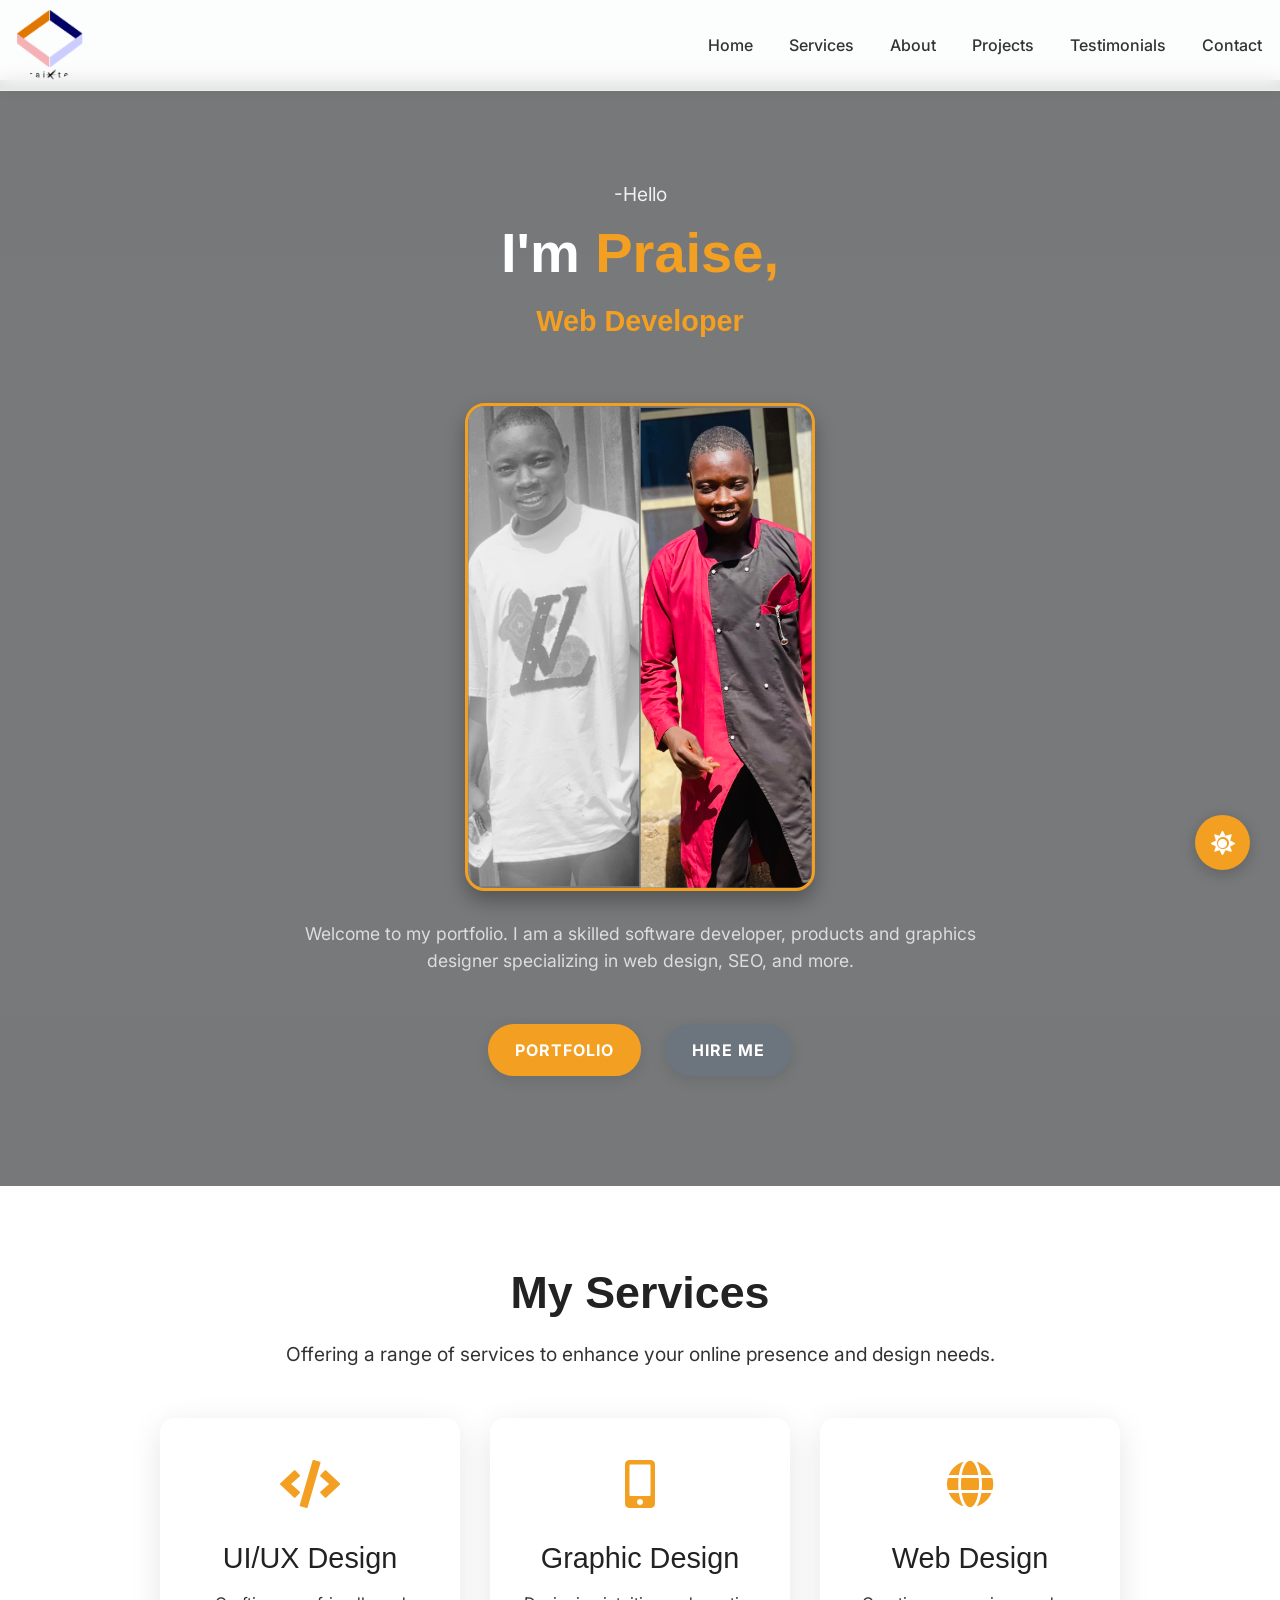
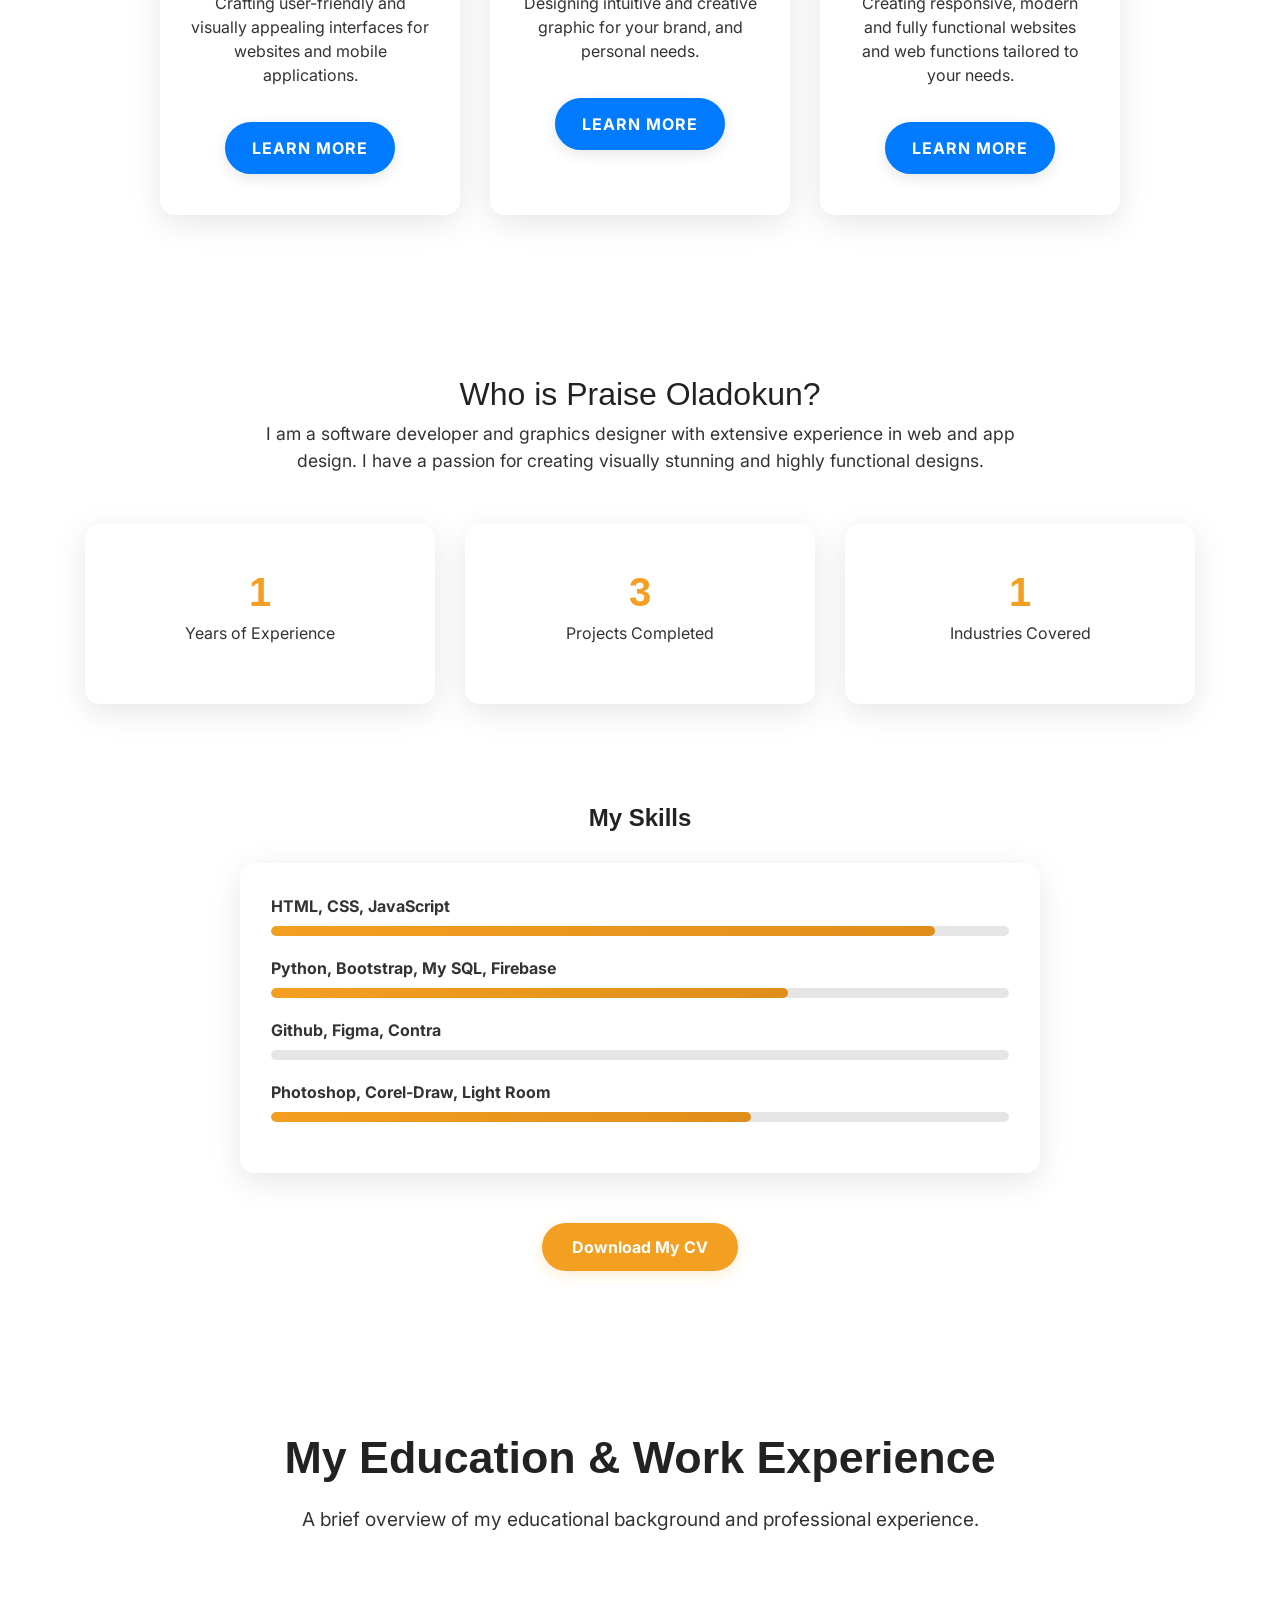
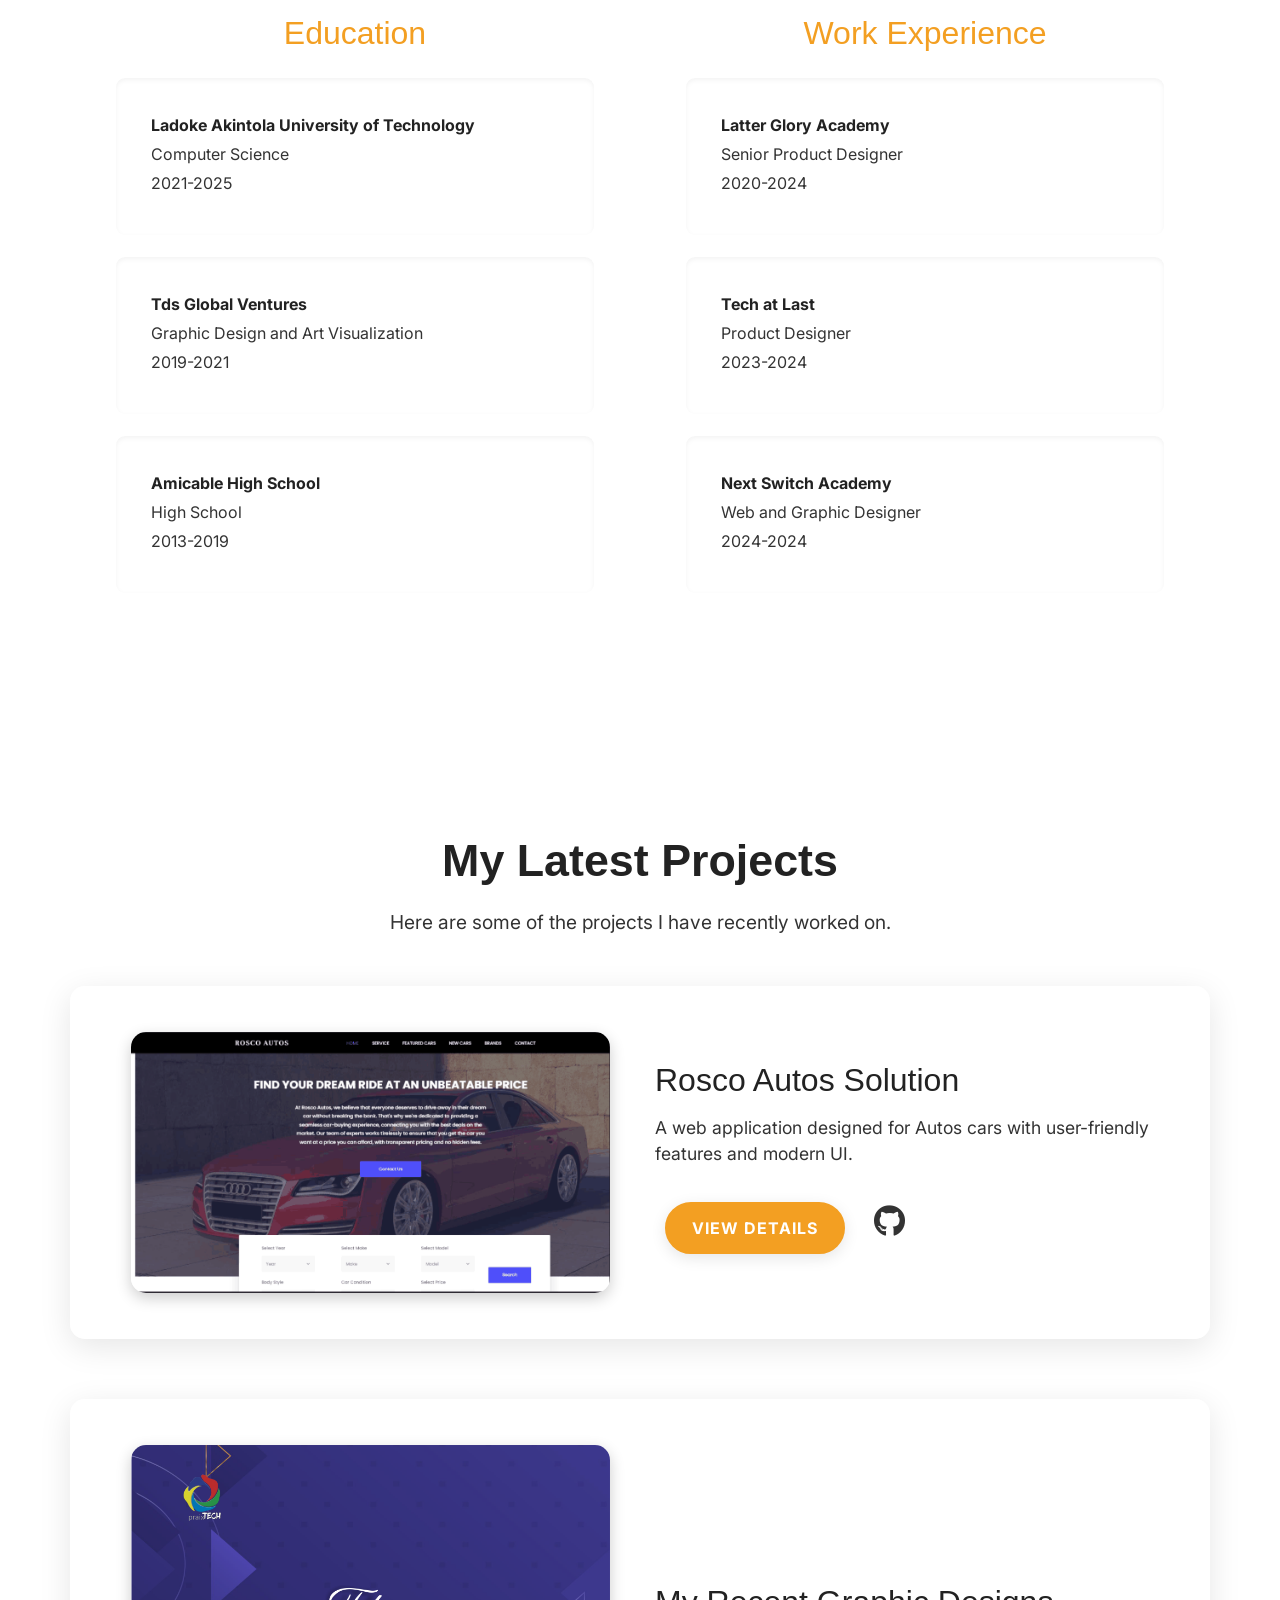
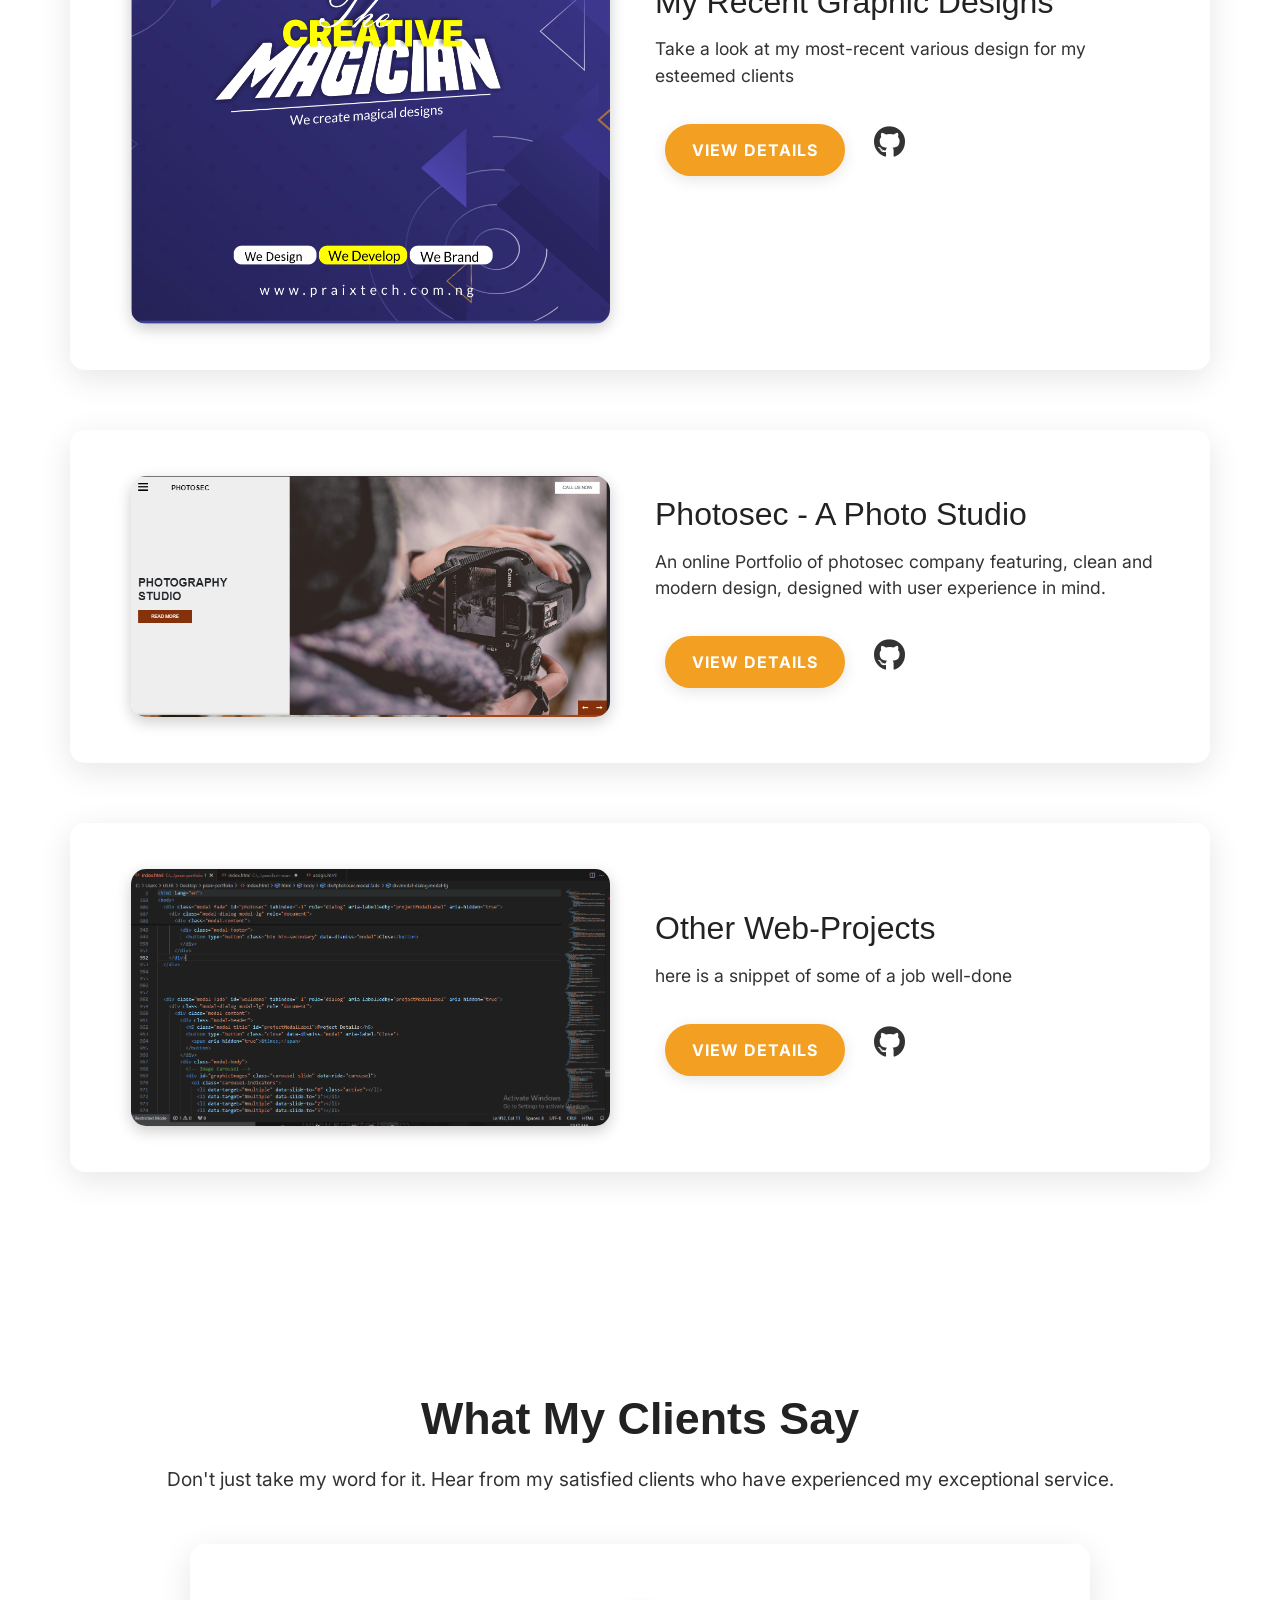
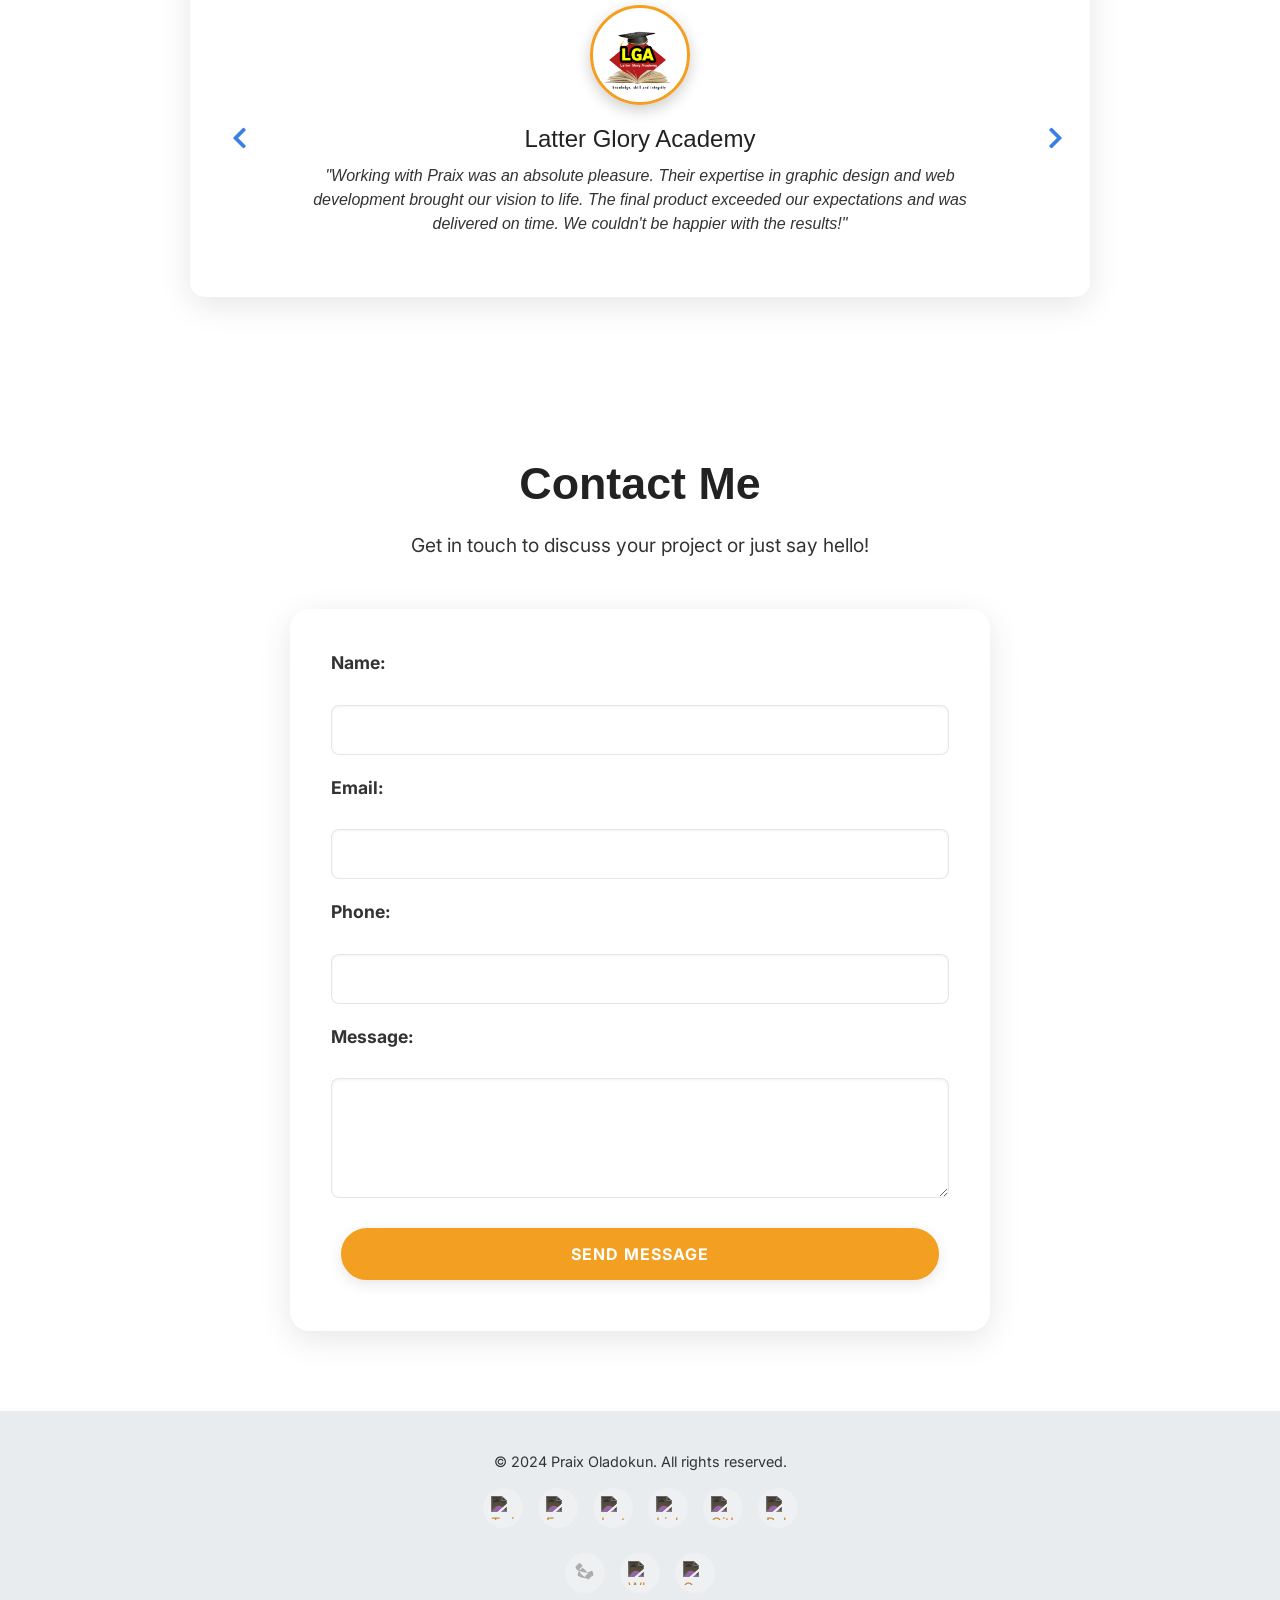
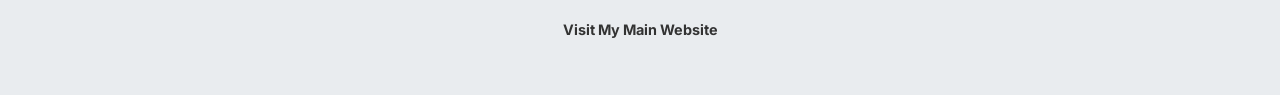
==== commit b629ca12: "Add files via upload" ====
--- a/index.html
+++ b/index.html
@@ -25,10 +25,17 @@
 </head>
 
 <body>
+  <!-- Page Loader - This will cover the entire screen during loading -->
+  <div id="loader" class="loader">
+    <img src="praixicon.png" alt="Loading..." class="loader-logo">
+  </div>
+
   <!-- Navigation Bar -->
-  <nav class="navbar navbar-expand-lg navbar-light bg-light" data-aos="fade-down">
-    <a class="navbar-brand" href="praixTech.png">
-        <img src="praixTech.png" alt="praixtech logo" width="80px" height="80px" class="logo-animation">
+  <!-- 'fixed-top' class ensures the navbar stays at the top -->
+  <nav class="navbar navbar-expand-lg navbar-light fixed-top" data-aos="fade-down">
+    <a class="navbar-brand" href="#">
+        <!-- Logo image with class for custom sizing and animation -->
+        <img src="praixTech.png" alt="praixtech logo" class="logo-animation">
     </a>
     <button class="navbar-toggler" type="button" data-toggle="collapse" data-target="#mainNav" aria-controls="mainNav"
       aria-expanded="false" aria-label="Toggle navigation">
@@ -47,17 +54,20 @@
   </nav>
 
   <!-- Theme Toggle Button -->
+  <!-- Button to switch between light and dark modes -->
   <button id="theme-toggle" class="theme-toggle-button">
     <i id="theme-icon" class="fas fa-sun"></i>
   </button>
 
   <!-- Hero Section -->
+  <!-- Main introductory section with typing text and hero image -->
   <section class="hero" id="home">
     <div class="container">
       <div class="row hero-content">
         <div class="col-md-12" data-aos="fade-right" data-aos-delay="200">
           <p class="hero-greeting">-Hello</p>
           <h1 class="hero-title">I'm <span class="highlight">Praise,</span><br><span class="typing-text" id="typing-text"></span></h1>
+          <!-- Hero image with class for responsive scaling -->
           <img src="praix-img.png" alt="Praise Oladokun" class="hero-image" data-aos="zoom-in" data-aos-delay="400">
           <p class="hero-subtitle" data-aos="fade-up" data-aos-delay="600">
             Welcome to my portfolio. I am a skilled software developer,
@@ -73,6 +83,7 @@
   </section>
 
   <!-- Services Section -->
+  <!-- Section detailing services offered with glassmorphism cards -->
   <section class="section" id="services">
     <div class="container">
       <h2 class="section-title" data-aos="fade-down">My Services</h2>
@@ -111,6 +122,7 @@
   </section>
 
   <!-- About Me Section -->
+  <!-- Section providing information about Praise, including experience and skills -->
   <section class="section" id="about-me">
     <div class="container">
       <div class="row about-me-content">
@@ -178,6 +190,7 @@
   </section>
 
   <!-- Education & Work Experience Section -->
+  <!-- Section detailing educational background and professional work history -->
   <section class="section" id="education-work">
     <h2 class="section-title" data-aos="fade-down">My Education & Work Experience</h2>
     <p class="section-subtitle" data-aos="fade-up">A brief overview of my educational background and professional experience.</p>
@@ -244,6 +257,7 @@
   </section>
 
   <!-- Projects Section -->
+  <!-- Section showcasing recent projects with detailed modals -->
   <section class="section" id="projects">
     <div class="container">
       <h2 class="section-title" data-aos="fade-down">My Latest Projects</h2>
@@ -329,6 +343,7 @@
   </section>
 
   <!-- Project Modals (with glassmorphism and animations) -->
+  <!-- Modals for Rosco Autos Solution, Graphic Designs, Photosec, and Other Web-Projects -->
   <div class="modal fade" id="projectModal" tabindex="-1" role="dialog" aria-labelledby="projectModalLabel"
     aria-hidden="true">
     <div class="modal-dialog modal-lg" role="document">
@@ -529,6 +544,7 @@
   </div>
 
   <!-- Testimonials Section -->
+  <!-- Carousel for client testimonials -->
   <section id="testimonials" class="section">
     <div class="container">
       <h2 class="section-title" data-aos="fade-down">What My Clients Say</h2>
@@ -588,6 +604,7 @@
   </section>
 
   <!-- Contact Section -->
+  <!-- Form for clients to get in touch -->
   <section class="section" id="contact">
     <div class="container">
       <h2 class="section-title" data-aos="fade-down">Contact Me</h2>
@@ -609,7 +626,7 @@
         <button class="btn btn-primary interactive-button" type="submit">
           Send Message</button>
       </form>
-      <!-- Custom message box for form submission -->
+      <!-- Custom message box for form submission feedback (replaces alert) -->
       <div id="response-message-box" class="message-box">
         <div class="message-box-content">
           <p id="response-message-text"></p>
@@ -620,6 +637,7 @@
   </section>
 
   <!-- Footer -->
+  <!-- Footer section with copyright and social media links -->
   <footer>
     <p>&copy; 2024 Praix Oladokun. All rights reserved.</p>
     <ul class="social-media">
@@ -649,7 +667,7 @@
         <a href="tel:+2349045048954" target="_blank" title="Phone" class="social-icon-link">
           <svg xmlns="http://www.w3.org/2000/svg" viewBox="0 0 24 24" width="24" height="24" fill="currentColor">
             <path
-              d="M6.62 10.79a15.62 15.62 0 0 0 5.53 5.53l2.8-2.8a1 1 0 0 1 1.14-.28c.37.15.7.36.98.64l1.48 1.48c.36.36.56.85.56 1.36s-.2 1-.56 1.36l-2.33 2.33a1.61 1.61 0 0 1-2.26 0l-1.48-1.48a1 1 0 0 1-.28-1.14l2.8-2.8a15.62 15.62 0 0 0-5.53-5.53l-2.8 2.8a1 1 0 0 1-1.14.28c-.37-.15-.7-.36-.98-.64l-1.48-1.48c-.36-.36-.56-.85-.56-1.36s.2-1 .56-1.36l2.33-2.33a1.61 1.61 0 0 1 2.26 0l1.48 1.48a1 1 0 0 1 .28 1.14l-2.8 2.8zm5.9 6.36c-2.56 0-5.02-.75-7.1-2.08a1.52 1.52 0 0 1-.69-1.83l.64-2.64a1.5 1.5 0 0 1 1.83-.69c1.61.95 3.35 1.5 5.32 1.5s3.71-.55 5.32-1.5a1.5 1.5 0 0 1 1.83.69l.64 2.64a1.52 1.52 0 0 1-.69 1.83c-2.08 1.33-4.54 2.08-7.1 2.08z" />
+              d="M6.62 10.79a15.62 15.62 0 0 0 5.53 5.53l2.8-2.8a1 1 0 0 1 1.14-.28c.37.15.7.36.98.64l1.48 1.48c.36.36.56-.85.56-1.36s-.2 1-.56 1.36l-2.33 2.33a1.61 1.61 0 0 1-2.26 0l-1.48-1.48a1 1 0 0 1-.28-1.14l2.8-2.8a15.62 15.62 0 0 0-5.53-5.53l-2.8 2.8a1 1 0 0 1-1.14.28c-.37-.15-.7-.36-.98-.64l-1.48-1.48c-.36-.36-.56-.85-.56-1.36s.2-1 .56-1.36l2.33-2.33a1.61 1.61 0 0 1 2.26 0l1.48 1.48a1 1 0 0 1 .28 1.14l-2.8 2.8zm5.9 6.36c-2.56 0-5.02-.75-7.1-2.08a1.52 1.52 0 0 1-.69-1.83l.64-2.64a1.5 1.5 0 0 1 1.83-.69c1.61.95 3.35 1.5 5.32 1.5s3.71-.55 5.32-1.5a1.5 1.5 0 0 1 1.83.69l.64 2.64a1.52 1.52 0 0 1-.69 1.83c-2.08 1.33-4.54 2.08-7.1 2.08z" />
           </svg>
         </a>
       </li>
@@ -676,4 +694,3 @@
 </body>
 
 </html>
-
--- a/styles.css
+++ b/styles.css
@@ -56,7 +56,7 @@
     background-color: var(--background-color-light);
     color: var(--text-color-light);
     transition: background-color 0.5s ease, color 0.5s ease;
-    margin-top: 80px; /* Adjust for fixed navbar */
+    padding-top: 80px; /* Adjust for fixed navbar height */
     overflow-x: hidden; /* Prevent horizontal scroll due to animations */
 }
 
@@ -113,27 +113,39 @@
 
 /* Navbar Styling */
 .navbar {
-    position: fixed;
     top: 0;
     width: 100%;
     z-index: 1000;
-    background-color: var(--navbar-bg-light);
+    /* Apply glassmorphism properties directly for the header */
+    background: var(--navbar-bg-light);
     backdrop-filter: blur(8px);
     -webkit-backdrop-filter: blur(8px);
+    border-bottom: 1px solid rgba(255, 255, 255, 0.3); /* Subtle border for glass look */
     box-shadow: 0 2px 10px rgba(0, 0, 0, 0.05);
-    transition: background-color 0.5s ease, box-shadow 0.5s ease;
+    transition: background-color 0.5s ease, box-shadow 0.5s ease, border-color 0.5s ease;
     padding: 10px 0;
 }
 
 body.dark-mode .navbar {
-    background-color: var(--navbar-bg-dark);
+    background: var(--navbar-bg-dark);
+    border-bottom: 1px solid rgba(50, 50, 70, 0.3);
     box-shadow: 0 2px 10px rgba(0, 0, 0, 0.2);
 }
 
 .navbar-brand img {
+    width: 70px; /* Increased size for better visibility */
+    height: 70px; /* Increased size for better visibility */
     border-radius: 50%;
     transition: transform 0.3s ease;
-}
+    display: block; /* Ensures no extra space below the image */
+    object-fit: contain; /* Ensures the entire logo is visible */
+}
+/* Adjust padding for the navbar-brand to ensure logo isn't cropped by its container */
+.navbar-brand {
+    padding: 0; /* Remove default padding if any */
+    margin-left: 15px; /* Add some left margin */
+}
+
 
 .navbar-brand img:hover {
     transform: rotate(10deg) scale(1.05);
@@ -177,7 +189,8 @@
     display: flex;
     align-items: center;
     text-align: center;
-    background: url('[https://placehold.co/1920x1080/000000/FFFFFF?text=Background](https://placehold.co/1920x1080/000000/FFFFFF?text=Background)') no-repeat center center/cover; /* Placeholder, consider a subtle pattern or gradient */
+    /* Using a placeholder background image for now */
+    background: url('[https://placehold.co/1920x1080/000000/FFFFFF?text=Background](https://placehold.co/1920x1080/000000/FFFFFF?text=Background)') no-repeat center center/cover;
     position: relative;
     overflow: hidden;
     padding: 100px 0;
@@ -224,13 +237,15 @@
 }
 
 .hero-image {
-    max-width: 300px;
-    height: auto;
+    width: 90%; /* Responsive width, adjust as needed */
+    max-width: 350px; /* Maximum width for larger screens */
+    height: auto; /* Maintain aspect ratio */
     border-radius: 20px;
     margin-top: 30px;
     box-shadow: 0 10px 20px rgba(0, 0, 0, 0.3);
     border: 3px solid #f39f22;
     transition: transform 0.4s ease-in-out;
+    object-fit: contain; /* Ensures the entire image is visible, scales down if needed */
 }
 
 .hero-image:hover {
@@ -1031,7 +1046,7 @@
 }
 
 body.dark-mode footer .social-media .social-icon-link img,
-body.dark-mode footer .social-icon-link svg {
+body.dark-mode footer .social-media .social-icon-link svg {
     filter: invert(0.9);
 }
 
@@ -1118,6 +1133,80 @@
     transition: transform 0.5s ease, opacity 0.5s ease;
 }
 
+/* Loader Styles */
+.loader {
+    position: fixed;
+    top: 0;
+    left: 0;
+    width: 100%;
+    height: 100%;
+    background-color: var(--background-color-light); /* Matches body background */
+    display: flex;
+    justify-content: center;
+    align-items: center;
+    z-index: 9999; /* High z-index to cover everything */
+    transition: opacity 0.7s ease, visibility 0.7s ease; /* Smooth transition for hiding */
+}
+
+body.dark-mode .loader {
+    background-color: var(--background-color-dark);
+}
+
+.loader.hidden {
+    opacity: 0;
+    visibility: hidden;
+}
+
+.loader-logo {
+    width: 120px; /* Adjust size as needed */
+    height: 120px;
+    animation: futuristic-pulse 1.5s infinite alternate, fade-blink 1.0s infinite;
+    border-radius: 50%; /* Make it circular */
+    object-fit: contain; /* Ensure logo fits within the circle */
+}
+
+/* Keyframe animations for the loader logo */
+@keyframes futuristic-pulse {
+    0% { transform: scale(1); filter: brightness(1); }
+    100% { transform: scale(1.1); filter: brightness(1.5); }
+}
+
+@keyframes fade-blink {
+    0%, 100% { opacity: 1; }
+    50% { opacity: 0.3; }
+}
+
+
+/* AOS overrides for smoother integration with custom animations */
+/* These ensure elements start invisible and animate in with AOS */
+[data-aos] {
+    opacity: 0;
+    transition-property: opacity, transform;
+}
+[data-aos].aos-animate {
+    opacity: 1;
+}
+
+/* Custom animation for typing text in the hero section */
+.typing-text {
+    display: inline-block;
+    overflow: hidden; /* Ensures the text is hidden until typed */
+    white-space: nowrap; /* Keeps the text on a single line */
+    /* Combines typing animation for width and blinking caret */
+    animation: typing 3s steps(30, end) forwards, blink-caret .75s step-end infinite;
+}
+
+/* Typing animation */
+@keyframes typing {
+    from { width: 0 }
+    to { width: 100% }
+}
+
+/* Blinking caret animation */
+@keyframes blink-caret {
+    from, to { border-color: transparent }
+    50% { border-color: #f39f22; }
+}
 /* Media Queries for Responsiveness */
 @media (max-width: 991.98px) {
     .navbar-collapse {
@@ -1156,8 +1245,9 @@
         font-size: 1.3rem;
     }
     .hero-image {
-        max-width: 250px;
-        height: 350px;
+        width: 100%; /* Take full width of parent on small screens */
+        max-width: 250px; /* Set a max-width to prevent excessive stretching */
+        height: auto; /* Maintain aspect ratio */
     }
     .section-title {
         font-size: 2.2rem;
@@ -1165,8 +1255,12 @@
     .section-subtitle {
         font-size: 1rem;
     }
+    .services-container {
+        flex-direction: column; /* Stack service cards vertically on smaller screens */
+        align-items: center;
+    }
     .service-card {
-        width: 100%; /* Full width on small screens */
+        width: 90%; /* Adjust width for small screens to prevent overflow */
     }
     .experience-card {
         margin-bottom: 20px;
@@ -1193,6 +1287,17 @@
     .modal-header .close {
         font-size: 2rem;
     }
+    .project-item {
+        flex-direction: column; /* Stack project items vertically on smaller screens */
+    }
+    .project-item:nth-child(even) .project-image-container,
+    .project-item:nth-child(even) .project-details {
+        order: unset; /* Reset order for consistent stacking */
+    }
+    .navbar-brand img {
+        width: 60px; /* Adjust logo size for tablet/mobile */
+        height: 60px;
+    }
 }
 
 @media (max-width: 575.98px) {
@@ -1203,8 +1308,7 @@
         font-size: 1.1rem;
     }
     .hero-image {
-        max-width: 200px;
-        height: 300px;
+        max-width: 180px; /* Even smaller max-width for very small mobile screens */
     }
     .btn {
         padding: 10px 20px;
@@ -1225,46 +1329,8 @@
     .social-media li {
         margin: 5px; /* Reduce gap on very small screens */
     }
-}
-
-/* Animations for icons (subtle) */
-.service-icon, .social-icon-link img, .social-icon-link svg {
-    transition: transform 0.3s ease, filter 0.3s ease;
-}
-
-.service-card:hover .service-icon {
-    transform: scale(1.1) rotate(5deg);
-}
-
-.social-icon-link:hover img, .social-icon-link:hover svg {
-    transform: scale(1.1);
-}
-
-/* AOS overrides for smoother integration with custom animations */
-[data-aos] {
-    opacity: 0;
-    transition-property: opacity, transform;
-}
-[data-aos].aos-animate {
-    opacity: 1;
-}
-
-/* Custom animation for typing text */
-.typing-text {
-    display: inline-block;
-    overflow: hidden; /* Ensures the text is hidden until typed */
-    white-space: nowrap; /* Keeps the text on a single line */
-    animation: typing 3s steps(30, end) forwards, blink-caret .75s step-end infinite;
-}
-
-/* Typing animation */
-@keyframes typing {
-    from { width: 0 }
-    to { width: 100% }
-}
-
-/* Blinking caret animation */
-@keyframes blink-caret {
-    from, to { border-color: transparent }
-    50% { border-color: #f39f22; }
+    .navbar-brand img {
+        width: 50px; /* Even smaller logo for tiny mobile screens */
+        height: 50px;
+    }
 }
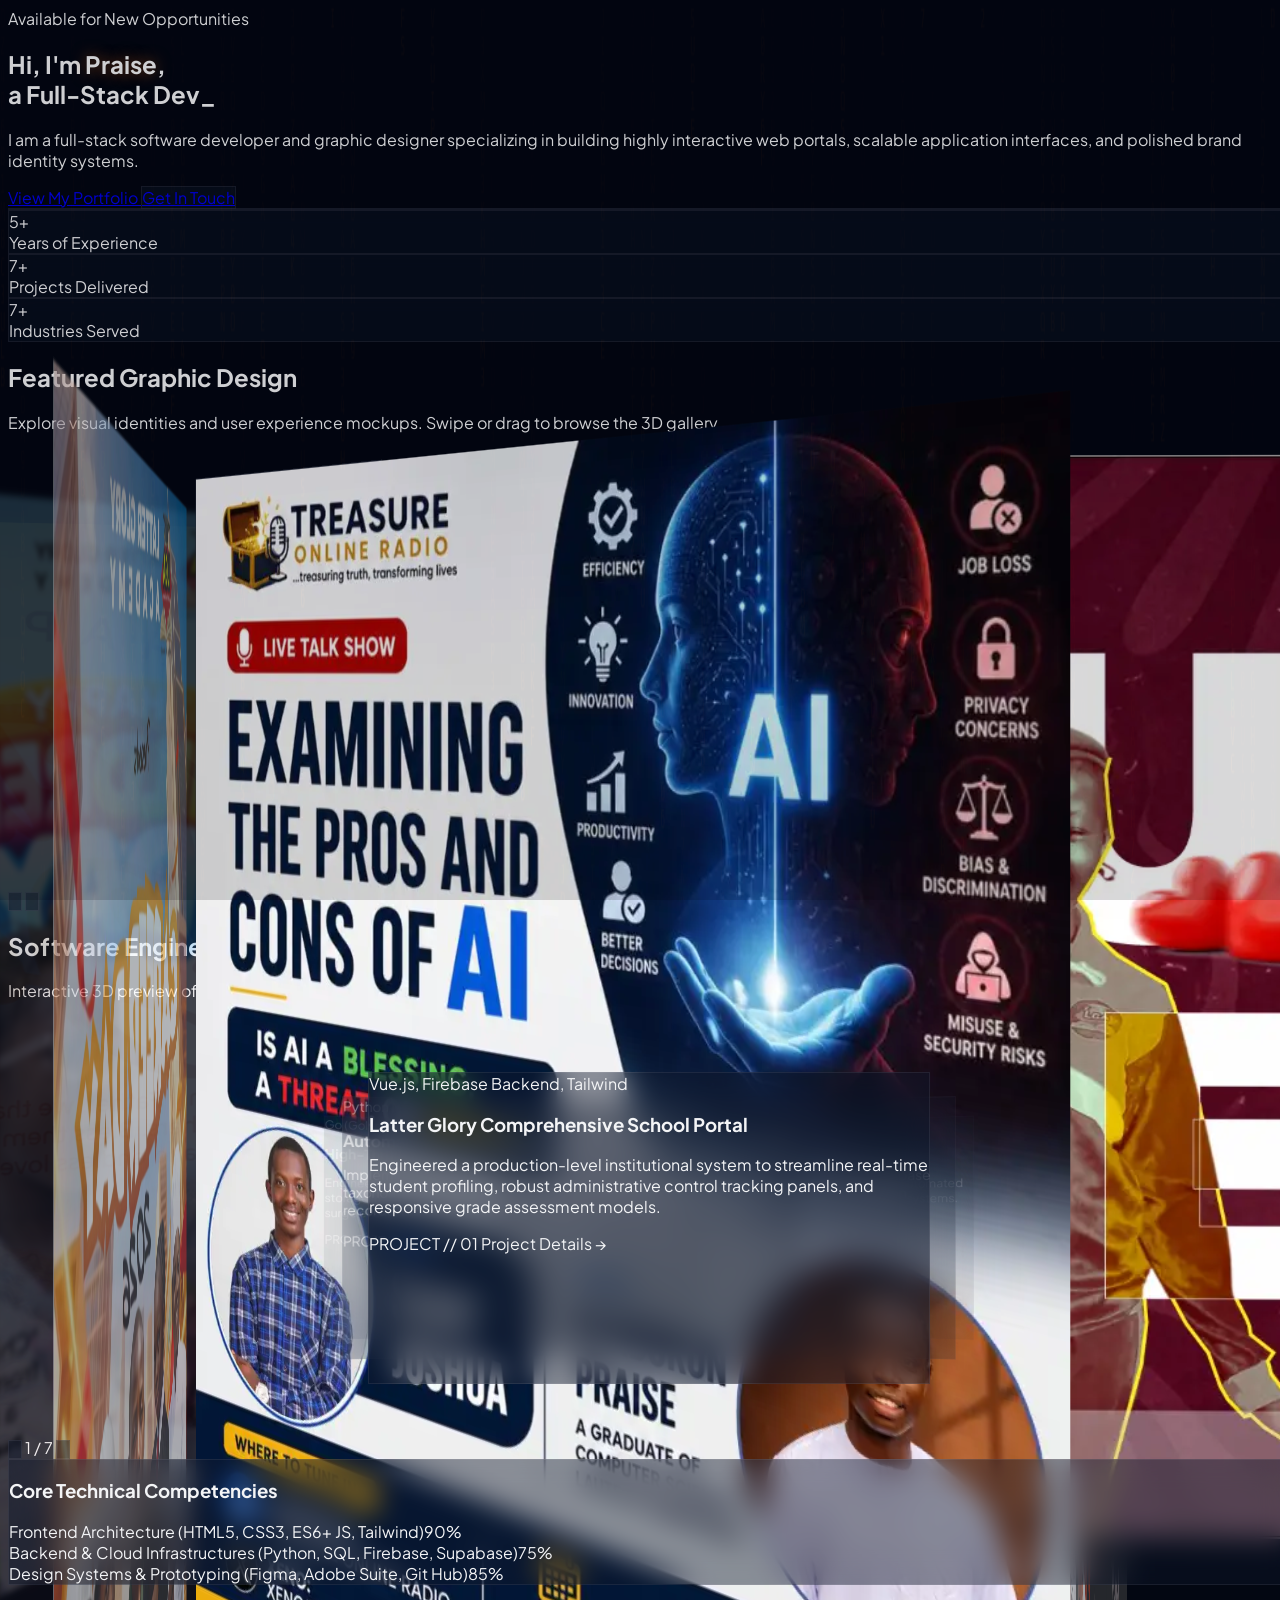
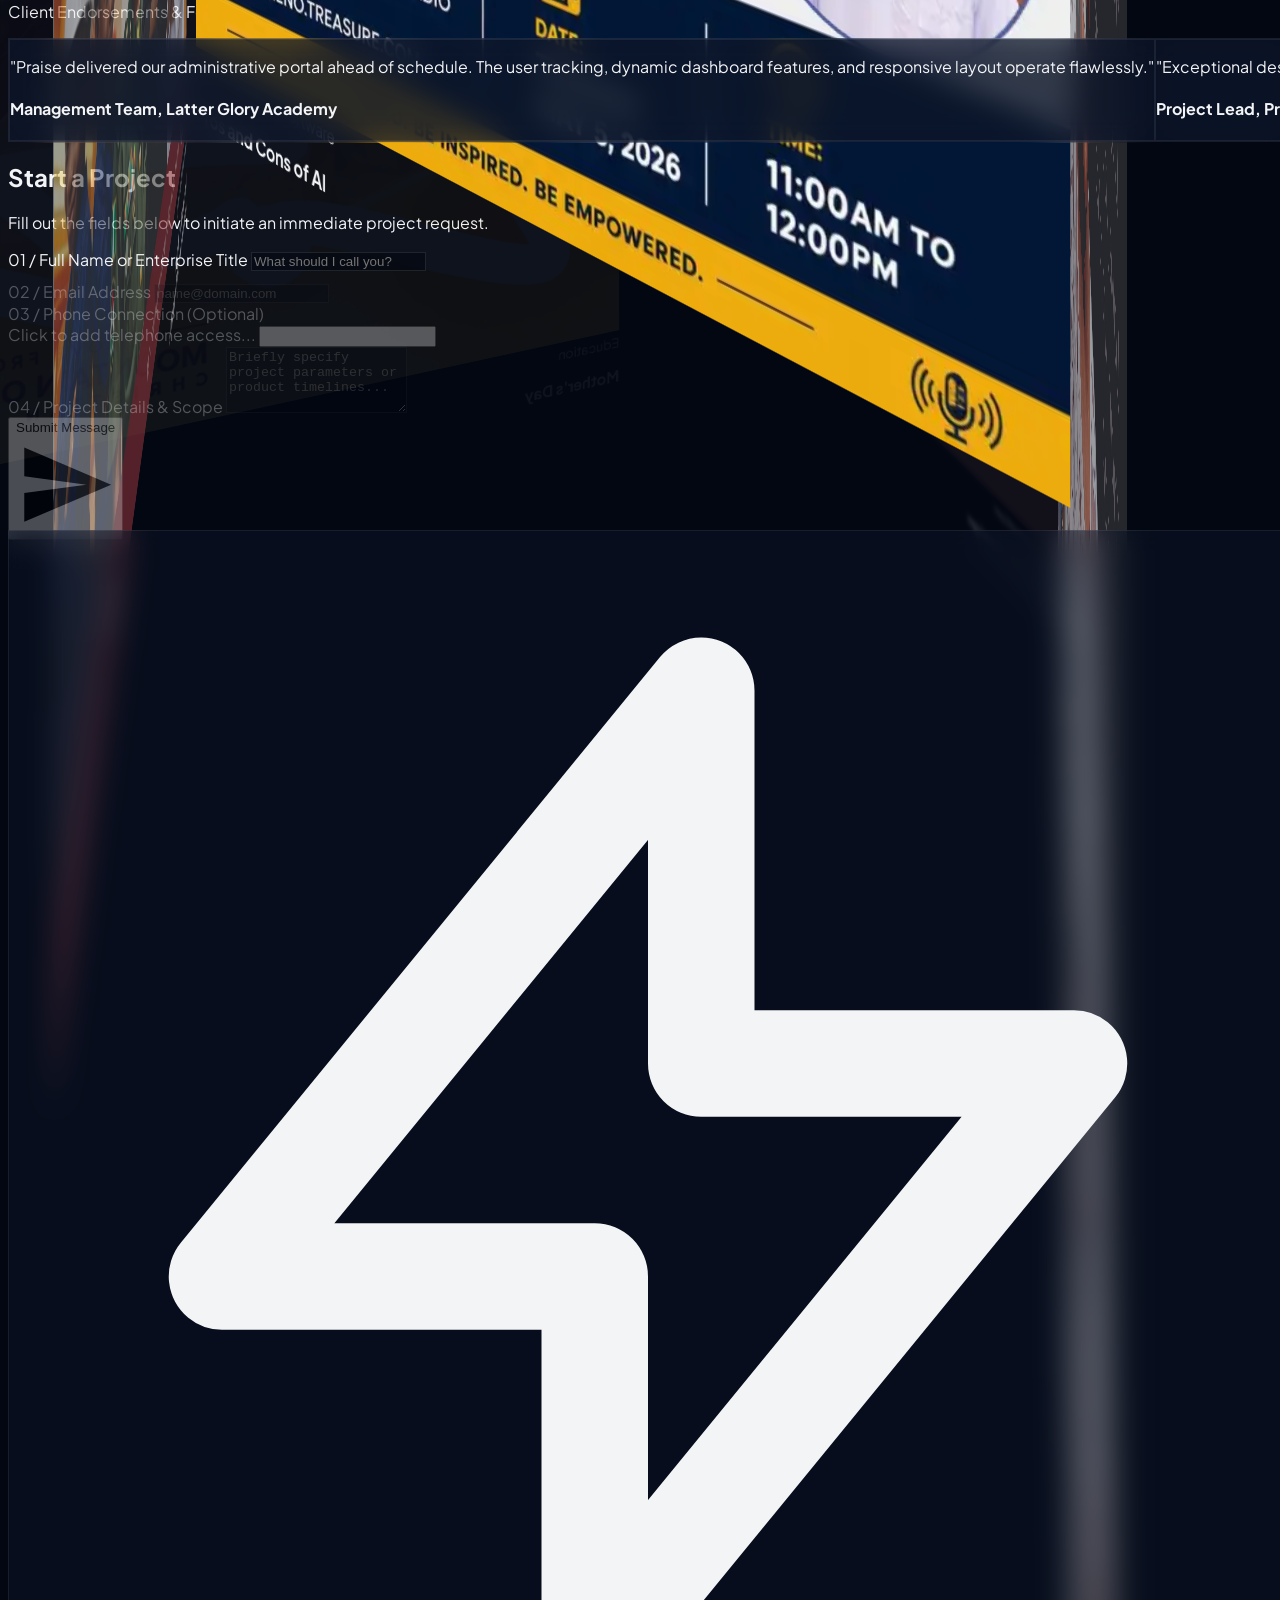
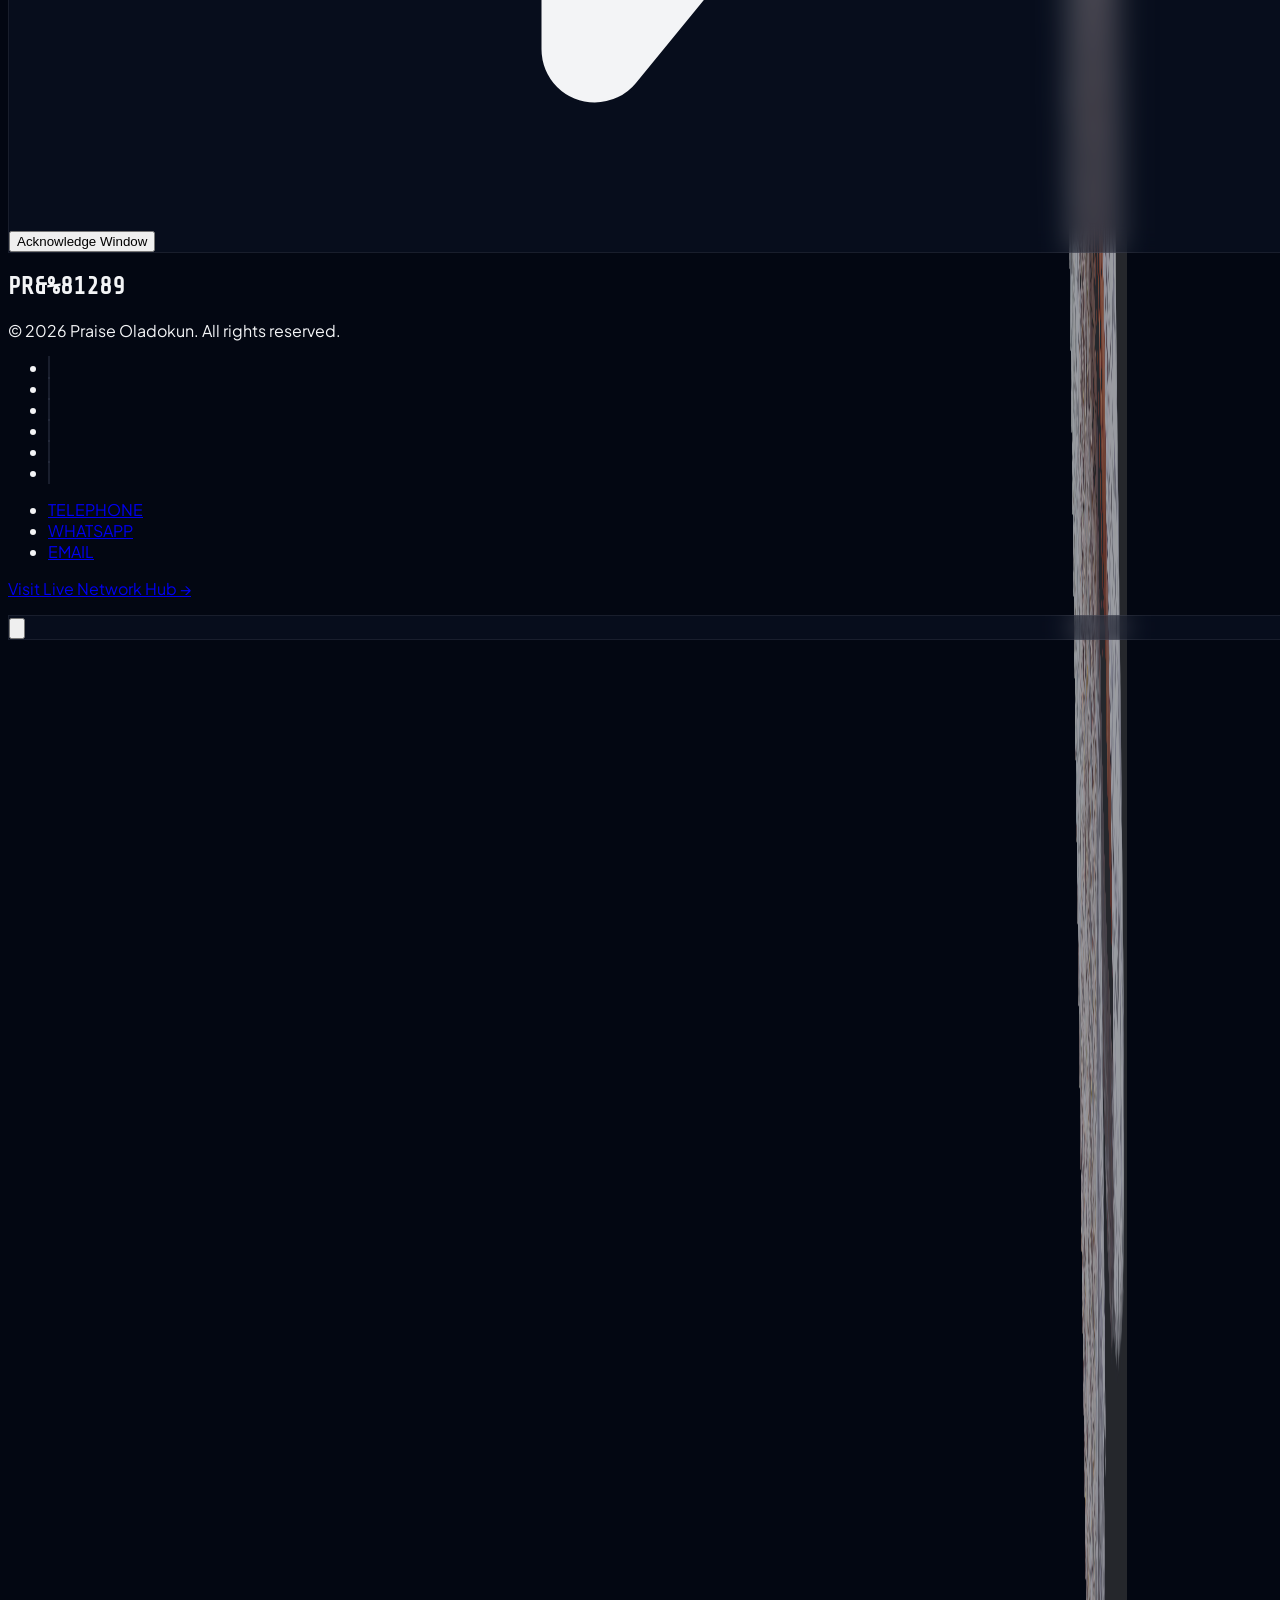
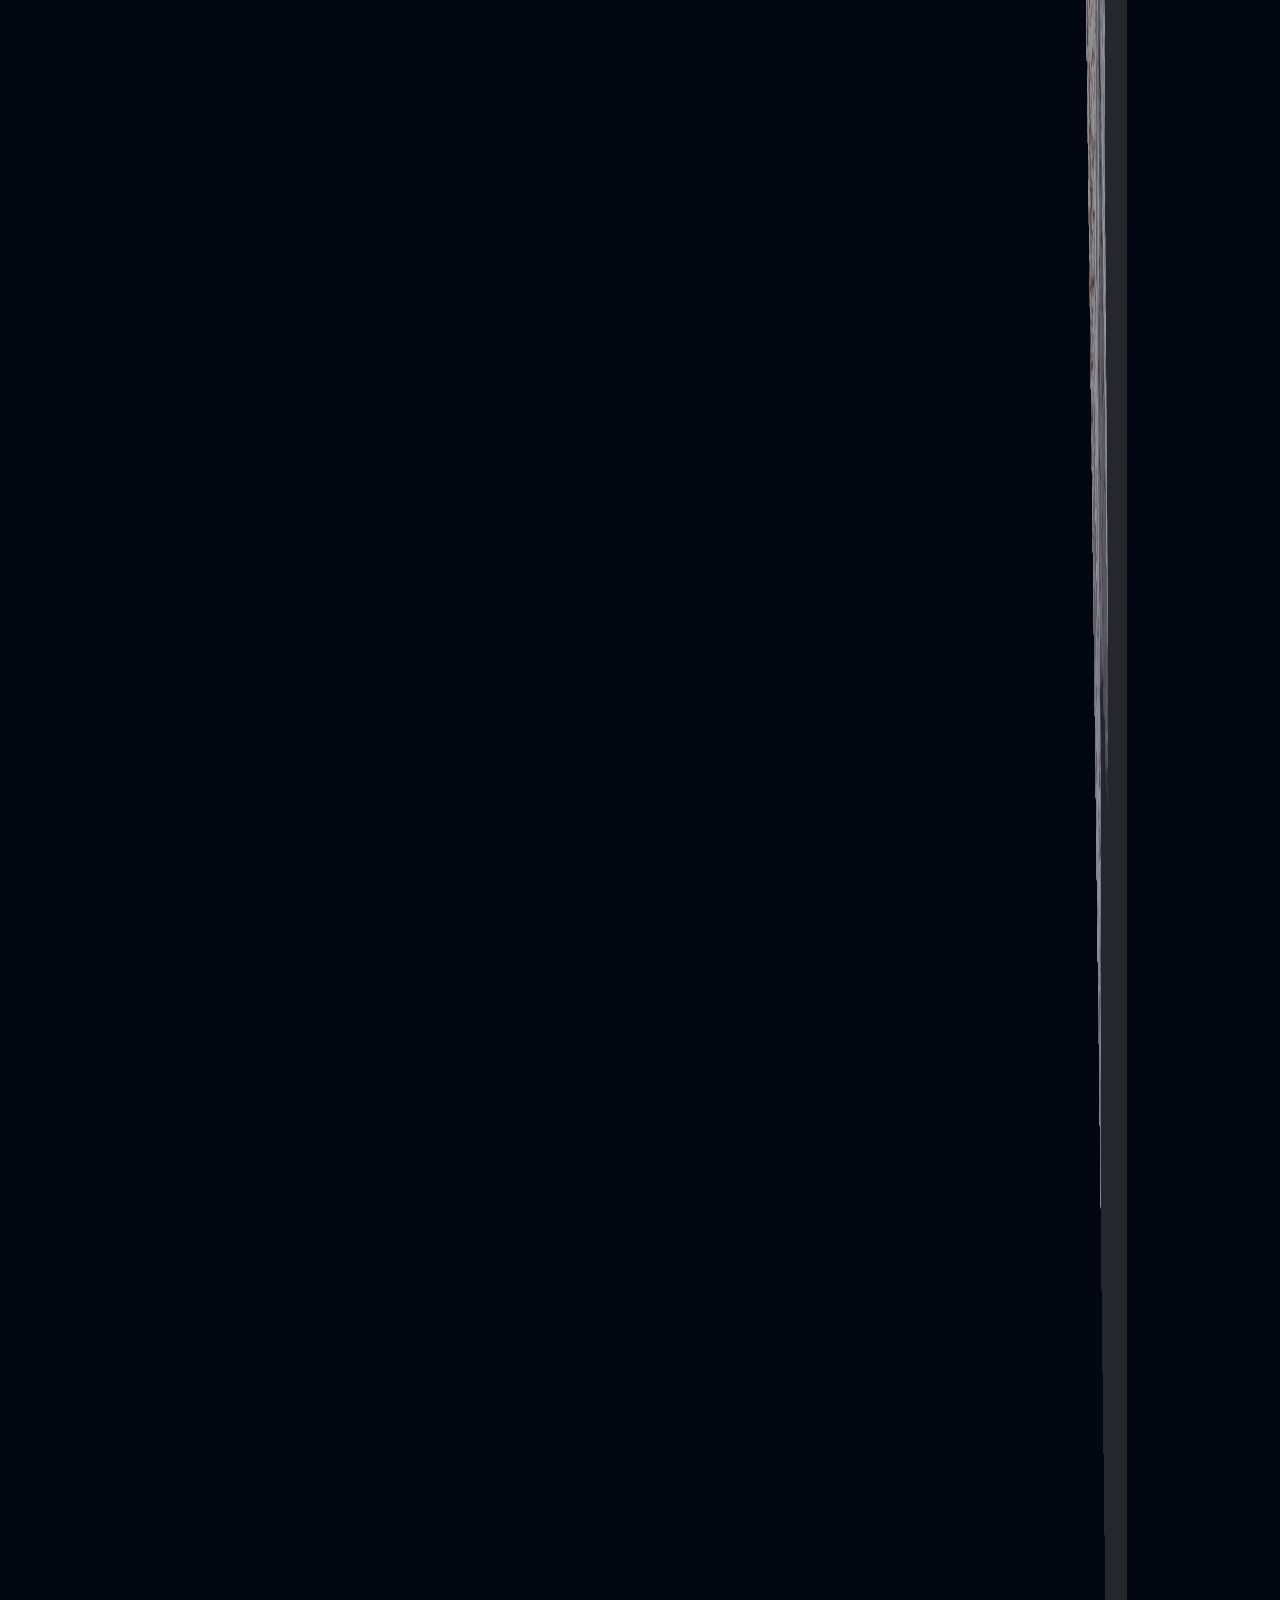
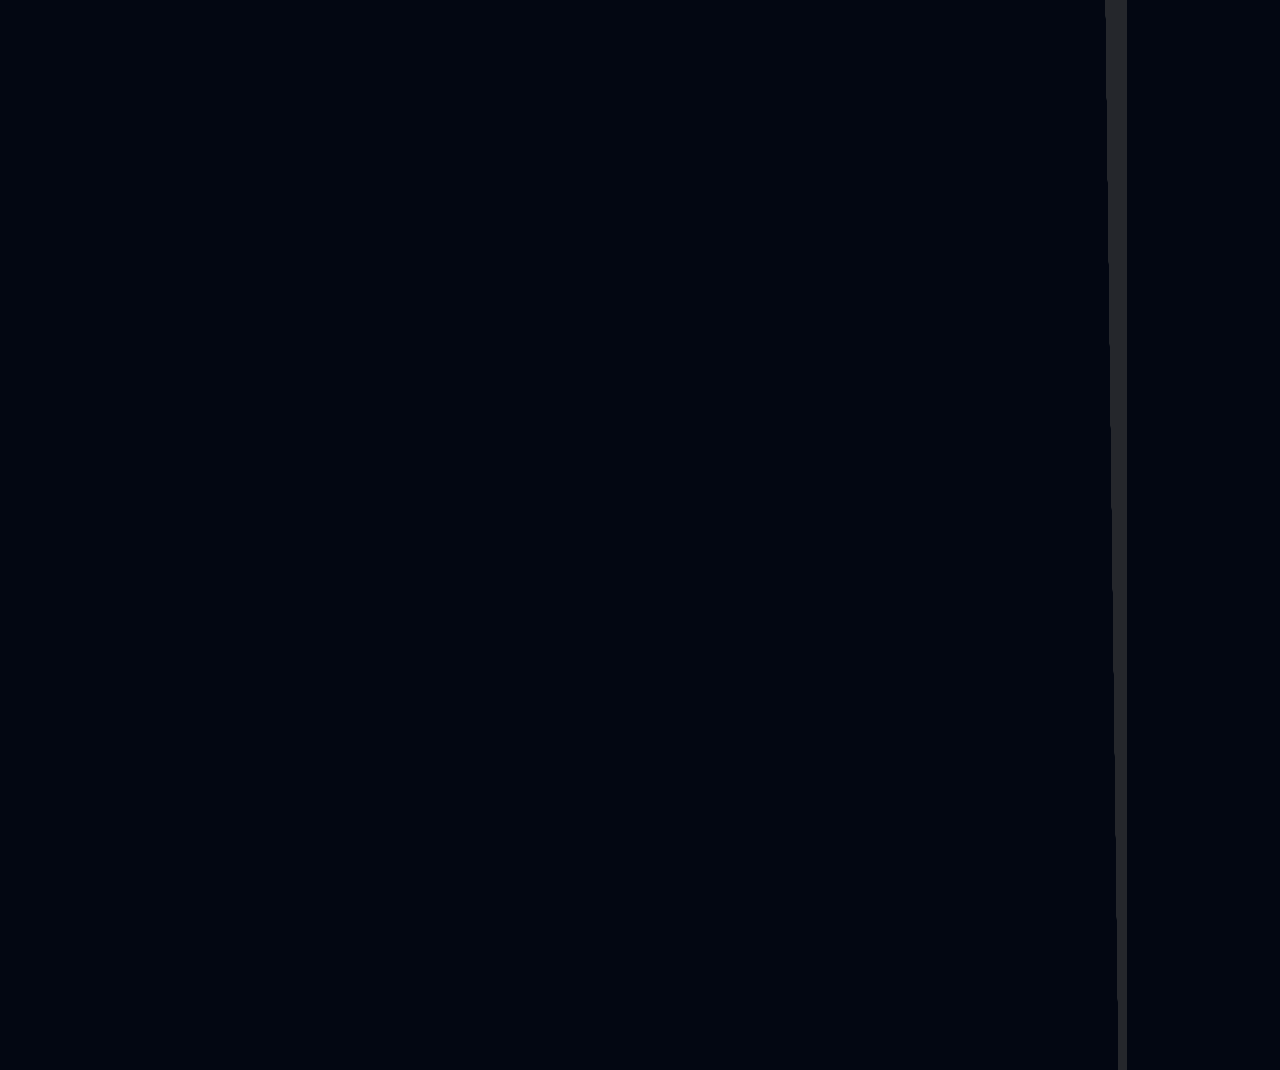
==== commit 24ddf9d4: "Add files via upload" ====
--- a/index.html
+++ b/index.html
@@ -1,696 +1,294 @@
 <!DOCTYPE html>
 <html lang="en">
-
 <head>
-  <meta charset="UTF-8">
-  <meta name="viewport" content="width=device-width, initial-scale=1.0">
-  <title>Praise Oladokun-Portfolio</title>
-  <meta name="description" content="Hi, I'm Praise! I'm a web developer, designer, and graphics designer
-   with a passion for crafting stunning digital experiences.
-   With a keen eye for detail and a love for innovative design, I bring ideas to life through code, color, and creativity.
-   Explore my portfolio to see how I can help you elevate your brand and make a lasting impression online!">
-  <link rel="canonical" href="https://praiz22.github.io/portfolio/">
-  <meta name="robots" content="index, follow">
-  <link rel="icon" href="praixicon.png">
-  <!-- Bootstrap CSS from CDN -->
-  <link rel="stylesheet" href="https://stackpath.bootstrapcdn.com/bootstrap/4.5.2/css/bootstrap.min.css">
-  <!-- Font Awesome for icons -->
-  <link rel="stylesheet" href="https://cdnjs.cloudflare.com/ajax/libs/font-awesome/5.15.3/css/all.min.css">
-  <!-- Animate On Scroll (AOS) CSS -->
-  <link rel="stylesheet" href="https://unpkg.com/aos@2.3.1/dist/aos.css">
-  <!-- Custom CSS file -->
-  <link rel="stylesheet" href="styles.css">
-  <!-- Google Fonts for sleek and techy/futuristic fonts -->
-  <link href="https://fonts.googleapis.com/css2?family=Inter:wght@300;400;700&family=Orbitron:wght@400;700&display=swap" rel="stylesheet">
+    <meta charset="UTF-8">
+    <meta name="viewport" content="width=device-width, initial-scale=1.0, maximum-scale=5.0">
+    
+    <title>Praise Oladokun | Full-Stack Web Developer & Graphic Designer</title>
+    <meta name="title" content="Praise Oladokun | Full-Stack Web Developer & Graphic Designer">
+    <meta name="description" content="Hi, I'm Praise! I'm a web developer, designer, and graphics designer with a passion for crafting stunning digital experiences. I bring ideas to life through code, color, and creativity. Explore my portfolio to see how I can help you elevate your brand and make a lasting impression online!">
+    <meta name="keywords" content="Praise Oladokun, PraixTech, Web Developer, Graphic Designer, UI/UX Designer, Full-Stack Developer, Portfolio, Firebase, Supabase, Tailwind CSS, Responsive Web Design">
+    <meta name="author" content="Praise Oladokun">
+    <link rel="canonical" href="https://praiz22.github.io/portfolio/">
+    <meta name="robots" content="index, follow">
+    <link rel="icon" type="image/png" href="praixTech.png">
+    
+    <meta property="og:type" content="website">
+    <meta property="og:url" content="https://praiz22.github.io/portfolio/">
+    <meta property="og:title" content="Praise Oladokun | Full-Stack Web Developer & Graphic Designer">
+    <meta property="og:description" content="Explore advanced institutional portals, interactive web applications, and premium brand visual systems built by Praise Oladokun.">
+    <meta property="og:image" content="https://praiz22.github.io/portfolio/image_283240.jpg">
+
+    <meta property="twitter:card" content="summary_large_image">
+    <meta property="twitter:url" content="https://praiz22.github.io/portfolio/">
+    <meta property="twitter:title" content="Praise Oladokun | Full-Stack Web Developer & Graphic Designer">
+    <meta property="twitter:description" content="Explore advanced institutional portals, interactive web applications, and premium brand visual systems built by Praise Oladokun.">
+    <meta property="twitter:image" content="https://praiz22.github.io/portfolio/image_283240.jpg">
+    
+    <script src="https://cdn.tailwindcss.com"></script>
+    
+    <link rel="preconnect" href="https://fonts.googleapis.com">
+    <link rel="preconnect" href="https://fonts.gstatic.com" crossorigin>
+    <link href="https://fonts.googleapis.com/css2?family=Plus+Jakarta+Sans:wght@300;400;500;600;700;800&family=Share+Tech+Mono&display=swap" rel="stylesheet">
+    
+    <link rel="stylesheet" href="style.css">
 </head>
-
-<body>
-  <!-- Page Loader - This will cover the entire screen during loading -->
-  <div id="loader" class="loader">
-    <img src="praixicon.png" alt="Loading..." class="loader-logo">
-  </div>
-
-  <!-- Navigation Bar -->
-  <!-- 'fixed-top' class ensures the navbar stays at the top -->
-  <nav class="navbar navbar-expand-lg navbar-light fixed-top" data-aos="fade-down">
-    <a class="navbar-brand" href="#">
-        <!-- Logo image with class for custom sizing and animation -->
-        <img src="praixTech.png" alt="praixtech logo" class="logo-animation">
-    </a>
-    <button class="navbar-toggler" type="button" data-toggle="collapse" data-target="#mainNav" aria-controls="mainNav"
-      aria-expanded="false" aria-label="Toggle navigation">
-      <span class="navbar-toggler-icon"></span>
-    </button>
-    <div class="collapse navbar-collapse" id="mainNav">
-      <ul class="navbar-nav ml-auto">
-        <li class="nav-item"><a class="nav-link" href="#home">Home</a></li>
-        <li class="nav-item"><a class="nav-link" href="#services">Services</a></li>
-        <li class="nav-item"><a class="nav-link" href="#about-me">About</a></li>
-        <li class="nav-item"><a class="nav-link" href="#projects">Projects</a></li>
-        <li class="nav-item"><a class="nav-link" href="#testimonials">Testimonials</a></li>
-        <li class="nav-item"><a class="nav-link" href="#contact">Contact</a></li>
-      </ul>
+<body class="relative min-h-screen selection:bg-orange-500 selection:text-white overflow-x-hidden bg-[#030712] text-[#f3f4f6]">
+
+    <div class="ambient-blur w-48 h-48 sm:w-96 sm:h-96 bg-orange-600 top-[-5%] left-[-5%]"></div>
+    <div class="ambient-blur w-72 h-72 sm:w-[600px] sm:h-[600px] bg-blue-700 top-[35%] right-[-10%]"></div>
+    <div class="ambient-blur w-48 h-48 sm:w-96 sm:h-96 bg-orange-500 bottom-[15%] left-[10%]"></div>
+
+    <main class="relative z-10 max-w-7xl mx-auto px-4 sm:px-6 lg:px-8 py-6 sm:py-12 space-y-20 sm:space-y-40">
+
+        <section class="grid grid-cols-1 lg:grid-cols-12 gap-8 lg:gap-12 items-center min-h-[75vh] lg:min-h-[80vh] pt-4 lg:pt-0">
+            <div class="lg:col-span-7 space-y-6 text-center lg:text-left order-2 lg:order-1">
+                <div class="inline-flex items-center gap-2 px-3 py-1.5 rounded-full bg-orange-500/10 border border-orange-500/20 text-orange-400 text-xs font-semibold tracking-wider uppercase mx-auto lg:mx-0">
+                    <span class="w-2 h-2 rounded-full bg-orange-500 animate-ping"></span> Available for New Opportunities
+                </div>
+                
+                <h1 class="text-3xl sm:text-5xl md:text-6xl font-extrabold tracking-tight leading-none text-white">
+                    Hi, I'm <span class="text-orange-500 text-glow-orange">Praise</span>,<br class="hidden sm:inline">
+                    <span id="typewriter" class="typewriter-cursor text-transparent bg-clip-text bg-gradient-to-r from-white via-orange-400 to-orange-500 min-h-[1.2em] inline-block"></span>
+                </h1>
+                
+                <p class="text-gray-400 text-xs sm:text-base md:text-lg max-w-xl mx-auto lg:mx-0 leading-relaxed font-light">
+                    I am a full-stack software developer and graphic designer specializing in building highly interactive web portals, scalable application interfaces, and polished brand identity systems.
+                </p>
+
+                <div class="flex flex-col sm:flex-row items-center justify-center lg:justify-start gap-3 pt-2">
+                    <a href="#portfolio" class="w-full sm:w-auto text-center px-8 py-3.5 rounded-xl bg-orange-500 hover:bg-orange-600 text-white font-bold tracking-wide transition-all duration-300 transform hover:-translate-y-0.5 shadow-lg shadow-orange-500/25 text-sm">
+                        View My Portfolio
+                    </a>
+                    <a href="#contact" class="w-full sm:w-auto text-center px-8 py-3.5 rounded-xl glass-card text-gray-300 hover:text-white hover:bg-white/5 font-bold tracking-wide transition-all duration-300 text-sm">
+                        Get In Touch
+                    </a>
+                </div>
+            </div>
+
+            <div class="lg:col-span-5 order-1 lg:order-2 flex justify-center">
+                <div class="relative group aspect-[3/4] w-full max-w-[220px] sm:max-w-[310px] rounded-2xl overflow-hidden glass-card p-1.5 sm:p-2 border-orange-500/20 hover:border-orange-500/40 transition-all duration-500 transform hover:scale-[1.01] glow-orange">
+                    <div class="w-full h-full rounded-xl overflow-hidden flex">
+                        <div class="w-1/2 h-full bg-cover bg-center filter grayscale contrast-125" style="background-image: url('praixtechart.webp'); background-position: 25% center;"></div>
+                        <div class="w-1/2 h-full bg-cover bg-center border-l border-orange-500/30" style="background-image: url('praixtechart2.webp'); background-position: 75% center;"></div>
+                    </div>
+                </div>
+            </div>
+        </section>
+
+        <section id="counters" class="grid grid-cols-1 sm:grid-cols-3 gap-4 max-w-5xl mx-auto relative z-10 w-full">
+            <div class="glass-card p-4 sm:p-6 rounded-2xl text-center border-b-2 border-b-transparent hover:border-b-orange-500 transition-all duration-300">
+                <div class="text-3xl sm:text-5xl font-black text-orange-500 mb-1"><span class="counter-value" data-target="5">0</span>+</div>
+                <div class="text-[9px] sm:text-[10px] uppercase tracking-widest text-gray-400 font-bold">Years of Experience</div>
+            </div>
+            <div class="glass-card p-4 sm:p-6 rounded-2xl text-center border-b-2 border-b-transparent hover:border-b-orange-500 transition-all duration-300">
+                <div class="text-3xl sm:text-5xl font-black text-orange-500 mb-1"><span class="counter-value" data-target="20">0</span>+</div>
+                <div class="text-[9px] sm:text-[10px] uppercase tracking-widest text-gray-400 font-bold">Projects Delivered</div>
+            </div>
+            <div class="glass-card p-4 sm:p-6 rounded-2xl text-center border-b-2 border-b-transparent hover:border-b-orange-500 transition-all duration-300">
+                <div class="text-3xl sm:text-5xl font-black text-orange-500 mb-1"><span class="counter-value" data-target="7">0</span>+</div>
+                <div class="text-[9px] sm:text-[10px] uppercase tracking-widest text-gray-400 font-bold">Industries Served</div>
+            </div>
+        </section>
+
+        <section id="portfolio" class="space-y-6 sm:space-y-8 overflow-hidden w-full">
+            <div class="text-center space-y-2 px-4">
+                <h2 class="text-2xl sm:text-4xl font-extrabold tracking-tight text-white">Featured Graphic Design</h2>
+                <p class="text-gray-400 max-w-md mx-auto text-xs sm:text-sm font-light">Explore visual identities and user experience mockups. Swipe or drag to browse the 3D gallery.</p>
+            </div>
+
+            <div class="relative w-full max-w-6xl mx-auto px-2 sm:px-4">
+                <div id="carouselContainer" class="carousel-stage flex items-center justify-center">
+                    <div id="carouselTrack" class="carousel-track"></div>
+                </div>
+                
+                <div class="absolute top-1/2 -translate-y-1/2 left-0 right-0 hidden md:flex justify-between px-4 pointer-events-none">
+                    <button id="prevBtn" class="pointer-events-auto w-12 h-12 rounded-xl glass-card flex items-center justify-center text-gray-400 hover:text-white transition-all transform active:scale-95"><svg class="w-6 h-6" fill="none" stroke="currentColor" viewBox="0 0 24 24"><path stroke-linecap="round" stroke-linejoin="round" stroke-width="2" d="M15 19l-7-7 7-7"/></svg></button>
+                    <button id="nextBtn" class="pointer-events-auto w-12 h-12 rounded-xl glass-card flex items-center justify-center text-gray-400 hover:text-white transition-all transform active:scale-95"><svg class="w-6 h-6" fill="none" stroke="currentColor" viewBox="0 0 24 24"><path stroke-linecap="round" stroke-linejoin="round" stroke-width="2" d="M9 5l7 7-7 7"/></svg></button>
+                </div>
+            </div>
+        </section>
+
+        <section id="software-dev" class="space-y-6 sm:space-y-8 overflow-hidden w-full">
+            <div class="text-center space-y-2 px-4">
+                <h2 class="text-2xl sm:text-4xl font-extrabold tracking-tight text-white">Software Engineering</h2>
+                <p class="text-gray-400 max-w-md mx-auto text-xs sm:text-sm font-light">Interactive 3D preview of full-stack projects, production web portals, and automation systems.</p>
+            </div>
+
+            <div class="relative w-full max-w-5xl mx-auto px-2 sm:px-4">
+                <div id="deckContainer" class="deck-stage flex items-center justify-center">
+                    </div>
+                
+                <div class="flex justify-center items-center gap-6 mt-4 sm:mt-6">
+                    <button id="deckPrev" class="w-10 h-10 sm:w-12 sm:h-12 rounded-xl glass-card flex items-center justify-center text-gray-400 hover:text-white transition-all transform active:scale-95">
+                        <svg class="w-5 h-5" fill="none" stroke="currentColor" viewBox="0 0 24 24"><path stroke-linecap="round" stroke-linejoin="round" stroke-width="2" d="M15 19l-7-7 7-7"/></svg>
+                    </button>
+                    <span id="deckIndicator" class="text-xs font-mono font-bold tracking-widest text-orange-400">1 / 7</span>
+                    <button id="deckNext" class="w-10 h-10 sm:w-12 sm:h-12 rounded-xl glass-card flex items-center justify-center text-gray-400 hover:text-white transition-all transform active:scale-95">
+                        <svg class="w-5 h-5" fill="none" stroke="currentColor" viewBox="0 0 24 24"><path stroke-linecap="round" stroke-linejoin="round" stroke-width="2" d="M9 5l7 7-7 7"/></svg>
+                    </button>
+                </div>
+            </div>
+        </section>
+
+        <section id="skills" class="max-w-3xl mx-auto space-y-6 px-2 w-full">
+            <div class="glass-card p-5 sm:p-10 rounded-2xl space-y-6">
+                <h3 class="text-base sm:text-xl font-bold text-white tracking-tight text-center sm:text-left">Core Technical Competencies</h3>
+                <div class="space-y-5">
+                    <div class="space-y-2">
+                        <div class="flex flex-col sm:flex-row justify-between text-xs font-bold tracking-wide gap-1"><span class="text-white">Frontend Architecture (HTML5, CSS3, ES6+ JS, Tailwind)</span><span class="text-orange-400 sm:text-right">90%</span></div>
+                        <div class="w-full h-2.5 bg-slate-950/60 rounded-full overflow-hidden p-0.5 border border-white/5">
+                            <div class="skill-bar h-full rounded-full bg-gradient-to-r from-orange-600 to-orange-400 transform origin-left transition-transform duration-1000 ease-out" style="transform: scale-x(0.90);"></div>
+                        </div>
+                    </div>
+                    <div class="space-y-2">
+                        <div class="flex flex-col sm:flex-row justify-between text-xs font-bold tracking-wide gap-1"><span class="text-white">Backend & Cloud Infrastructures (Python, SQL, Firebase, Supabase)</span><span class="text-orange-400 sm:text-right">75%</span></div>
+                        <div class="w-full h-2.5 bg-slate-950/60 rounded-full overflow-hidden p-0.5 border border-white/5">
+                            <div class="skill-bar h-full rounded-full bg-gradient-to-r from-orange-600 to-orange-400 transform origin-left transition-transform duration-1000 ease-out" style="transform: scale-x(0.75);"></div>
+                        </div>
+                    </div>
+                    <div class="space-y-2">
+                        <div class="flex flex-col sm:flex-row justify-between text-xs font-bold tracking-wide gap-1"><span class="text-white">Design Systems & Prototyping (Figma, Adobe Suite, Git Hub)</span><span class="text-orange-400 sm:text-right">85%</span></div>
+                        <div class="w-full h-2.5 bg-slate-950/60 rounded-full overflow-hidden p-0.5 border border-white/5">
+                            <div class="skill-bar h-full rounded-full bg-gradient-to-r from-orange-600 to-orange-400 transform origin-left transition-transform duration-1000 ease-out" style="transform: scale-x(0.85);"></div>
+                        </div>
+                    </div>
+                </div>
+            </div>
+        </section>
+
+        <section class="space-y-4 py-2 w-full">
+            <div class="text-center"><p class="text-[10px] uppercase font-bold tracking-widest text-gray-500">Client Endorsements & Feedback</p></div>
+            <div class="ticker-wrap w-full overflow-hidden relative glass-card py-6 border-x-0 bg-slate-950/20">
+                <div class="ticker-track space-x-6 sm:space-x-12 items-center text-gray-300">
+                    <div class="w-[280px] sm:w-[420px] shrink-0 glass-card p-4 sm:p-5 rounded-xl border-l-2 border-l-orange-500 flex flex-col justify-between whitespace-normal">
+                        <p class="text-xs sm:text-sm font-light italic leading-relaxed text-gray-400">"Praise delivered our administrative portal ahead of schedule. The user tracking, dynamic dashboard features, and responsive layout operate flawlessly."</p>
+                        <h4 class="text-xs font-bold text-white mt-3 flex items-center gap-2"><span class="w-1.5 h-1.5 rounded-full bg-orange-500"></span> Management Team, Latter Glory Academy</h4>
+                    </div>
+                    <div class="w-[280px] sm:w-[420px] shrink-0 glass-card p-4 sm:p-5 rounded-xl border-l-2 border-l-blue-500 flex flex-col justify-between whitespace-normal">
+                        <p class="text-xs sm:text-sm font-light italic leading-relaxed text-gray-400">"Exceptional design capabilities paired with rigorous code structure. The intuitive interface drastically increased our digital workspace efficiency."</p>
+                        <h4 class="text-xs font-bold text-white mt-3 flex items-center gap-2"><span class="w-1.5 h-1.5 rounded-full bg-blue-500"></span> Project Lead, PraixTech Operations</h4>
+                    </div>
+                    <div class="w-[280px] sm:w-[420px] shrink-0 glass-card p-4 sm:p-5 rounded-xl border-l-2 border-l-orange-500 flex flex-col justify-between whitespace-normal">
+                        <p class="text-xs sm:text-sm font-light italic leading-relaxed text-gray-400">"Praise delivered our administrative portal ahead of schedule. The user tracking, dynamic dashboard features, and responsive layout operate flawlessly."</p>
+                        <h4 class="text-xs font-bold text-white mt-3 flex items-center gap-2"><span class="w-1.5 h-1.5 rounded-full bg-orange-500"></span> Management Team, Latter Glory Academy</h4>
+                    </div>
+                    <div class="w-[280px] sm:w-[420px] shrink-0 glass-card p-4 sm:p-5 rounded-xl border-l-2 border-l-blue-500 flex flex-col justify-between whitespace-normal">
+                        <p class="text-xs sm:text-sm font-light italic leading-relaxed text-gray-400">"Exceptional design capabilities paired with rigorous code structure. The intuitive interface drastically increased our digital workspace efficiency."</p>
+                        <h4 class="text-xs font-bold text-white mt-3 flex items-center gap-2"><span class="w-1.5 h-1.5 rounded-full bg-blue-500"></span> Project Lead, PraixTech Operations</h4>
+                    </div>
+                </div>
+            </div>
+        </section>
+
+        <section class="max-w-xl mx-auto space-y-8 sm:space-y-12 px-2 w-full" id="contact">
+            <div class="text-center space-y-2">
+                <h2 class="text-2xl sm:text-4xl font-extrabold tracking-tight text-white">Start a Project</h2>
+                <p class="text-gray-400 text-xs sm:text-sm font-light">Fill out the fields below to initiate an immediate project request.</p>
+            </div>
+
+            <form id="contact-form" action="https://formsubmit.co/praiseola22@gmail.com" method="POST" class="relative z-10 space-y-0 w-full">
+                <input type="hidden" name="_captcha" value="false">
+                
+                <div id="node-name" class="form-node node-active space-y-2">
+                    <label for="name" class="text-[9px] sm:text-[10px] uppercase font-bold tracking-widest text-orange-400 flex items-center gap-2">
+                        <span class="w-2 h-2 rounded-full bg-orange-500 shadow-sm shadow-orange-500/50"></span> 01 / Full Name or Enterprise Title
+                    </label>
+                    <input type="text" id="name" name="name" required placeholder="What should I call you?" class="w-full glass-input rounded-xl px-4 sm:px-5 py-3 sm:py-3.5 text-sm text-white focus:outline-none">
+                </div>
+
+                <div id="line-1" class="form-line-node"></div>
+
+                <div id="node-email" class="form-node space-y-2">
+                    <label for="email" class="text-[9px] sm:text-[10px] uppercase font-bold tracking-widest text-gray-400 flex items-center gap-2">
+                        <span class="w-2 h-2 rounded-full bg-gray-600 node-dot"></span> 02 / Email Address
+                    </label>
+                    <input type="email" id="email" name="email" required placeholder="name@domain.com" class="w-full glass-input rounded-xl px-4 sm:px-5 py-3 sm:py-3.5 text-sm text-white focus:outline-none">
+                </div>
+
+                <div id="line-2" class="form-line-node"></div>
+
+                <div id="node-phone" class="form-node space-y-2">
+                    <label for="phone" class="text-[9px] sm:text-[10px] uppercase font-bold tracking-widest text-gray-400 flex items-center gap-2">
+                        <span class="w-2 h-2 rounded-full bg-gray-600 node-dot"></span> 03 / Phone Connection (Optional)
+                    </label>
+                    <div id="phone-container" class="w-full h-12 overflow-hidden transition-all duration-500 ease-out border border-white/5 bg-slate-950/20 rounded-xl relative cursor-pointer flex items-center px-4 sm:px-5">
+                        <span id="phone-placeholder-text" class="text-xs text-gray-500 font-light truncate">Click to add telephone access...</span>
+                        <input type="tel" id="phone" name="phone" class="w-full h-full bg-transparent text-sm text-white focus:outline-none absolute inset-0 px-4 sm:px-5 opacity-0 pointer-events-none transition-opacity duration-300">
+                    </div>
+                </div>
+
+                <div id="line-3" class="form-line-node"></div>
+
+                <div id="node-message" class="form-node space-y-2">
+                    <label for="message" class="text-[9px] sm:text-[10px] uppercase font-bold tracking-widest text-gray-400 flex items-center gap-2">
+                        <span class="w-2 h-2 rounded-full bg-gray-600 node-dot"></span> 04 / Project Details & Scope
+                    </label>
+                    <textarea id="message" name="message" required rows="4" placeholder="Briefly specify project parameters or product timelines..." class="w-full glass-input rounded-xl px-4 sm:px-5 py-3 sm:py-3.5 text-sm text-white focus:outline-none resize-none"></textarea>
+                </div>
+
+                <div id="node-submit" class="form-node pt-6 sm:pt-8 text-center">
+                    <button id="submitBtn" type="submit" class="relative group w-full sm:w-auto px-8 sm:px-10 py-3.5 sm:py-4 rounded-xl bg-gradient-to-r from-orange-600 to-orange-500 text-white text-xs font-bold uppercase tracking-widest overflow-hidden transition-all shadow-xl shadow-orange-600/10 active:scale-98 flex items-center justify-center gap-3 mx-auto">
+                        <span id="btnText" class="transition-all duration-300">Submit Message</span>
+                        <div id="planeWrapper" class="relative w-4 h-4 flex items-center justify-center">
+                            <svg id="planeIcon" class="w-4 h-4 transform rotate-45 transition-transform" fill="currentColor" viewBox="0 0 24 24">
+                                <path d="M2 21l21-9L2 3v7l15 2-15 2v7z"/>
+                            </svg>
+                        </div>
+                    </button>
+                </div>
+            </form>
+
+            <div id="response-message-box" class="fixed inset-0 z-50 flex items-center justify-center p-4 bg-black/80 opacity-0 pointer-events-none transition-opacity duration-300">
+                <div class="glass-card max-w-sm w-full p-6 text-center space-y-4 rounded-2xl border border-white/10 mx-2">
+                    <div class="w-12 h-12 rounded-full bg-orange-500/10 text-orange-500 flex items-center justify-center mx-auto border border-orange-500/20">
+                        <svg class="w-5 h-5" fill="none" stroke="currentColor" viewBox="0 0 24 24"><path stroke-linecap="round" stroke-linejoin="round" stroke-width="2" d="M13 10V3L4 14h7v7l9-11h-7z"/></svg>
+                    </div>
+                    <p id="response-message-text" class="text-sm font-medium text-gray-300 leading-relaxed"></p>
+                    <button class="px-5 py-2 rounded-xl bg-white/5 border border-white/10 text-white font-bold text-[10px] tracking-wider uppercase hover:bg-white/10" onclick="hideMessageBox()">Acknowledge Window</button>
+                </div>
+            </div>
+        </section>
+
+    </main>
+
+    <footer class="border-t border-white/5 relative bg-slate-950/60 backdrop-blur-xl z-20 text-center py-10 sm:py-12 px-4 space-y-6 sm:space-y-8 overflow-hidden w-full">
+        <canvas id="matrixCanvas"></canvas>
+
+        <div class="relative z-10 max-w-7xl mx-auto space-y-6">
+            <div class="flex justify-center items-center">
+                <h2 id="glitchTitle" class="matrix-glitch-text text-2xl sm:text-5xl font-black tracking-widest text-transparent bg-clip-text bg-gradient-to-r from-white via-gray-400 to-gray-200 uppercase" data-text="PRAIXTECH">
+                    PRAIXTECH
+                </h2>
+            </div>
+
+            <p class="text-[10px] sm:text-xs text-gray-500 font-mono tracking-wide">&copy; 2026 Praise Oladokun. All rights reserved.</p>
+            
+            <ul class="flex flex-wrap items-center justify-center gap-3 sm:gap-4 max-w-md mx-auto px-2">
+                <li><a href="https://x.com/Olaps9?t=cQGn4aVgZ8JSkmf0m3XoQ&s=01" target="_blank" aria-label="Twitter" class="w-9 h-9 rounded-xl glass-card flex items-center justify-center p-2.5 opacity-50 hover:opacity-100 hover:border-orange-500/40 hover:scale-105 transition-all"><img src="https://cdnjs.cloudflare.com/ajax/libs/simple-icons/6.2.0/twitter.svg" alt="" class="filter invert"></a></li>
+                <li><a href="https://www.facebook.com/praise.oladokun" target="_blank" aria-label="Facebook" class="w-9 h-9 rounded-xl glass-card flex items-center justify-center p-2.5 opacity-50 hover:opacity-100 hover:border-orange-500/40 hover:scale-105 transition-all"><img src="https://cdnjs.cloudflare.com/ajax/libs/simple-icons/6.2.0/facebook.svg" alt="" class="filter invert"></a></li>
+                <li><a href="https://instagram.com/praixtech?igsh=YzljYTK10Dg3Zg==" target="_blank" aria-label="Instagram" class="w-9 h-9 rounded-xl glass-card flex items-center justify-center p-2.5 opacity-50 hover:opacity-100 hover:border-orange-500/40 hover:scale-105 transition-all"><img src="https://cdnjs.cloudflare.com/ajax/libs/simple-icons/6.2.0/instagram.svg" alt="" class="filter invert"></a></li>
+                <li><a href="https://linkedin.com/in/praise-oladokun-a929302b1" target="_blank" aria-label="LinkedIn" class="w-9 h-9 rounded-xl glass-card flex items-center justify-center p-2.5 opacity-50 hover:opacity-100 hover:border-orange-500/40 hover:scale-105 transition-all"><img src="https://cdnjs.cloudflare.com/ajax/libs/simple-icons/6.2.0/linkedin.svg" alt="" class="filter invert"></a></li>
+                <li><a href="https://github.com/Praiz22" target="_blank" aria-label="GitHub" class="w-9 h-9 rounded-xl glass-card flex items-center justify-center p-2.5 opacity-50 hover:opacity-100 hover:border-orange-500/40 hover:scale-105 transition-all"><img src="https://cdnjs.cloudflare.com/ajax/libs/simple-icons/6.2.0/github.svg" alt="" class="filter invert"></a></li>
+                <li><a href="https://www.behance.net/praiseoladokun" target="_blank" aria-label="Behance" class="w-9 h-9 rounded-xl glass-card flex items-center justify-center p-2.5 opacity-50 hover:opacity-100 hover:border-orange-500/40 hover:scale-105 transition-all"><img src="https://cdnjs.cloudflare.com/ajax/libs/simple-icons/6.2.0/behance.svg" alt="" class="filter invert"></a></li>
+            </ul>
+
+            <ul class="flex flex-wrap items-center justify-center gap-4 sm:gap-6 text-[10px] sm:text-[11px] font-mono tracking-wider text-gray-400">
+                <li><a href="tel:+2349045048954" class="hover:text-orange-400 transition-colors">TELEPHONE</a></li>
+                <li><a href="https://wa.me/2349045048954" target="_blank" class="hover:text-orange-400 transition-colors">WHATSAPP</a></li>
+                <li><a href="mailto:praiseola22@gmail.com" class="hover:text-orange-400 transition-colors">EMAIL</a></li>
+            </ul>
+            <p class="pt-2"><a href="https://praixtech.netlify.app" target="_blank" class="text-[10px] sm:text-xs bg-orange-500/10 hover:bg-orange-500/20 text-orange-400 px-4 sm:px-5 py-2.5 rounded-xl border border-orange-500/20 font-bold tracking-wider uppercase transition-all inline-block">Visit Live Network Hub &rarr;</a></p>
+        </div>
+    </footer>
+
+    <div id="projectModal" class="fixed inset-0 z-50 flex items-center justify-center p-4 bg-black/90 opacity-0 pointer-events-none transition-opacity duration-300 overflow-y-auto">
+        <div class="glass-card max-w-2xl w-full rounded-2xl overflow-hidden shadow-2xl transform scale-95 transition-transform duration-300 relative my-auto border border-white/10 mx-2">
+            <button id="closeModal" aria-label="Close modal" class="absolute top-4 right-4 z-10 w-10 h-10 rounded-full bg-black/60 text-gray-400 hover:text-white flex items-center justify-center border border-white/10 backdrop-blur-sm transition-transform active:scale-90"><svg class="w-5 h-5" fill="none" stroke="currentColor" viewBox="0 0 24 24"><path stroke-linecap="round" stroke-linejoin="round" stroke-width="2" d="M6 18L18 6M6 6l12 12"/></svg></button>
+            <div id="modalContent" class="p-5 sm:p-10 space-y-6"></div>
+        </div>
     </div>
-  </nav>
-
-  <!-- Theme Toggle Button -->
-  <!-- Button to switch between light and dark modes -->
-  <button id="theme-toggle" class="theme-toggle-button">
-    <i id="theme-icon" class="fas fa-sun"></i>
-  </button>
-
-  <!-- Hero Section -->
-  <!-- Main introductory section with typing text and hero image -->
-  <section class="hero" id="home">
-    <div class="container">
-      <div class="row hero-content">
-        <div class="col-md-12" data-aos="fade-right" data-aos-delay="200">
-          <p class="hero-greeting">-Hello</p>
-          <h1 class="hero-title">I'm <span class="highlight">Praise,</span><br><span class="typing-text" id="typing-text"></span></h1>
-          <!-- Hero image with class for responsive scaling -->
-          <img src="praix-img.png" alt="Praise Oladokun" class="hero-image" data-aos="zoom-in" data-aos-delay="400">
-          <p class="hero-subtitle" data-aos="fade-up" data-aos-delay="600">
-            Welcome to my portfolio. I am a skilled software developer,
-            products and graphics designer specializing in web design, SEO, and more.
-          </p>
-          <div class="hero-buttons" data-aos="fade-up" data-aos-delay="800">
-            <a href="#projects" class="btn btn-primary interactive-button">Portfolio</a>
-            <a href="#contact" class="btn btn-secondary interactive-button">Hire Me</a>
-          </div>
-        </div>
-      </div>
-    </div>
-  </section>
-
-  <!-- Services Section -->
-  <!-- Section detailing services offered with glassmorphism cards -->
-  <section class="section" id="services">
-    <div class="container">
-      <h2 class="section-title" data-aos="fade-down">My Services</h2>
-      <p class="section-subtitle" data-aos="fade-up">Offering a range of services to enhance your
-        online presence and design needs.</p>
-      <div class="services-container">
-        <div class="service-card glassmorphism" data-aos="fade-up" data-aos-delay="100">
-          <div class="animated-icon">
-            <i class="fas fa-code service-icon"></i>
-          </div>
-          <h3 class="service-title">UI/UX Design</h3>
-          <p class="service-description">Crafting user-friendly and visually appealing interfaces for websites and
-            mobile applications.</p>
-          <a href="#" class="btn btn-tertiary interactive-button">Learn more</a>
-        </div>
-        <div class="service-card glassmorphism" data-aos="fade-up" data-aos-delay="200">
-          <div class="animated-icon">
-            <i class="fas fa-mobile-alt service-icon"></i>
-          </div>
-          <h3 class="service-title">Graphic Design</h3>
-          <p class="service-description">Designing intuitive and creative graphic for your brand, and personal needs.
-          </p>
-          <a href="#" class="btn btn-tertiary interactive-button">Learn more</a>
-        </div>
-        <div class="service-card glassmorphism" data-aos="fade-up" data-aos-delay="300">
-          <div class="animated-icon">
-            <i class="fas fa-globe service-icon"></i>
-          </div>
-          <h3 class="service-title">Web Design</h3>
-          <p class="service-description">Creating responsive, modern and fully functional websites and web functions
-            tailored to your needs.</p>
-          <a href="#" class="btn btn-tertiary interactive-button">Learn more</a>
-        </div>
-      </div>
-    </div>
-  </section>
-
-  <!-- About Me Section -->
-  <!-- Section providing information about Praise, including experience and skills -->
-  <section class="section" id="about-me">
-    <div class="container">
-      <div class="row about-me-content">
-        <div class="col-md-12">
-          <h2 class="about-me-title" data-aos="fade-down">Who is Praise Oladokun?</h2>
-          <p class="about-me-description" data-aos="fade-up">I am a software developer and graphics
-            designer with extensive experience in web and app design. I have a passion for creating visually stunning
-            and highly functional designs.</p>
-
-          <div class="row experience-row">
-            <div class="col-md-4">
-              <div class="experience-card glassmorphism" data-aos="flip-left" data-aos-delay="100">
-                <h3 class="experience-title" id="years-of-experience">0</h3>
-                <p class="experience-subtitle">Years of Experience</p>
-              </div>
-            </div>
-            <div class="col-md-4">
-              <div class="experience-card glassmorphism" data-aos="flip-left" data-aos-delay="200">
-                <h3 class="experience-title" id="projects-completed">0</h3>
-                <p class="experience-subtitle">Projects Completed</p>
-              </div>
-            </div>
-            <div class="col-md-4">
-              <div class="experience-card glassmorphism" data-aos="flip-left" data-aos-delay="300">
-                <h3 class="experience-title" id="industries-covered">0</h3>
-                <p class="experience-subtitle">Industries Covered</p>
-              </div>
-            </div>
-          </div>
-        </div>
-      </div>
-      <div class="skill-meter-container" data-aos="fade-up">
-        <h5> <strong> My Skills</strong></h5>
-        <div class="skill-group glassmorphism">
-          <div class="skill">
-            <p>HTML, CSS, JavaScript</p>
-            <div class="meter">
-              <div class="fill" data-percent="90"></div>
-            </div>
-          </div>
-          <div class="skill">
-            <p>Python, Bootstrap, My SQL, Firebase</p>
-            <div class="meter">
-              <div class="fill" data-percent="70"></div>
-            </div>
-          </div>
-          <div class="skill">
-            <p>Github, Figma, Contra</p>
-            <div class="meter">
-              <div class="fill" data-percent="80"></div>
-            </div>
-          </div>
-          <div class="skill">
-            <p>Photoshop, Corel-Draw, Light Room</p>
-            <div class="meter">
-              <div class="fill" data-percent="65"></div>
-            </div>
-          </div>
-        </div>
-      </div>
-      <div class="text-center mt-5">
-        <a href="praix-resume.pdf" class="download-cv interactive-button" download data-aos="zoom-in">Download My CV</a>
-      </div>
-    </div>
-  </section>
-
-  <!-- Education & Work Experience Section -->
-  <!-- Section detailing educational background and professional work history -->
-  <section class="section" id="education-work">
-    <h2 class="section-title" data-aos="fade-down">My Education & Work Experience</h2>
-    <p class="section-subtitle" data-aos="fade-up">A brief overview of my educational background and professional experience.</p>
-    <div class="container">
-      <div class="row">
-        <div class="col-md-6" data-aos="fade-right">
-          <div class="glass-card education-card">
-            <h4>Education</h4>
-            <ul>
-              <li>
-                <div class="card-body">
-                  <p><strong>Ladoke Akintola University of Technology</strong></p>
-                  <p>Computer Science</p>
-                  <p>2021-2025</p>
-                </div>
-              </li>
-              <li>
-                <div class="card-body">
-                  <p><strong>Tds Global Ventures</strong></p>
-                  <p>Graphic Design and Art Visualization</p>
-                  <p>2019-2021</p>
-                </div>
-              </li>
-              <li>
-                <div class="card-body">
-                  <p><strong>Amicable High School</strong></p>
-                  <p>High School</p>
-                  <p>2013-2019</p>
-                </div>
-              </li>
-            </ul>
-          </div>
-        </div>
-        <div class="col-md-6" data-aos="fade-left">
-          <div class="glass-card work-card">
-            <h4>Work Experience</h4>
-            <ul>
-              <li>
-                <div class="card-body">
-                  <p><strong>Latter Glory Academy</strong></p>
-                  <p>Senior Product Designer</p>
-                  <p>2020-2024</p>
-                </div>
-              </li>
-              <li>
-                <div class="card-body">
-                  <p><strong>Tech at Last</strong></p>
-                  <p>Product Designer</p>
-                  <p>2023-2024</p>
-                </div>
-              </li>
-              <li>
-                <div class="card-body">
-                  <p><strong>Next Switch Academy</strong></p>
-                  <p>Web and Graphic Designer</p>
-                  <p>2024-2024</p>
-                </div>
-              </li>
-            </ul>
-          </div>
-        </div>
-      </div>
-    </div>
-  </section>
-
-  <!-- Projects Section -->
-  <!-- Section showcasing recent projects with detailed modals -->
-  <section class="section" id="projects">
-    <div class="container">
-      <h2 class="section-title" data-aos="fade-down">My Latest Projects</h2>
-      <p class="section-subtitle" data-aos="fade-up">Here are some of the projects I have recently
-        worked on.</p>
-
-      <div class="project-section" data-aos="fade-up">
-        <div class="row project-item glassmorphism">
-          <div class="col-md-6">
-            <div class="project-image-container">
-              <img src="rosco-1.png" alt="Project Image">
-            </div>
-          </div>
-          <div class="col-md-6 project-details">
-            <h4>Rosco Autos Solution</h4>
-            <p>A web application designed for Autos cars with user-friendly features and modern UI.</p>
-            <button class="btn btn-primary interactive-button" data-toggle="modal"
-              data-target="#projectModal">View Details</button>
-            <a href="https://github.com/Praiz22" target="_blank" class="icon-link github-icon">
-              <i class="fab fa-github service-icon"></i>
-            </a>
-          </div>
-        </div>
-      </div>
-
-      <div class="project-section" data-aos="fade-up" data-aos-delay="100">
-        <div class="row project-item glassmorphism">
-          <div class="col-md-6">
-            <div class="project-image-container">
-              <img src="creative-design.png" alt="Project Image">
-            </div>
-          </div>
-          <div class="col-md-6 project-details">
-            <h4>My Recent Graphic Designs</h4>
-            <p>Take a look at my most-recent various design for my esteemed clients</p>
-            <button class="btn btn-primary interactive-button" data-toggle="modal"
-              data-target="#graphicModal">View Details</button>
-            <a href="https://github.com/Praiz22" target="_blank" class="icon-link github-icon">
-              <i class="fab fa-github service-icon"></i>
-            </a>
-          </div>
-        </div>
-      </div>
-
-      <div class="project-section" data-aos="fade-up" data-aos-delay="200">
-        <div class="row project-item glassmorphism">
-          <div class="col-md-6">
-            <div class="project-image-container">
-              <img src="photosec-1.png" alt="Project Image">
-            </div>
-          </div>
-          <div class="col-md-6 project-details">
-            <h4>Photosec - A Photo Studio</h4>
-            <p>An online Portfolio of photosec company featuring, clean and modern design, designed with user
-              experience in mind.</p>
-            <button class="btn btn-primary interactive-button" data-toggle="modal"
-              data-target="#photosec">View Details</button>
-            <a href="https://github.com/Praiz22" target="_blank" class="icon-link github-icon">
-              <i class="fab fa-github service-icon"></i>
-            </a>
-          </div>
-        </div>
-      </div>
-
-      <div class="project-section" data-aos="fade-up" data-aos-delay="300">
-        <div class="row project-item glassmorphism">
-          <div class="col-md-6">
-            <div class="project-image-container">
-              <img src="welldone.png" alt="Project Image">
-            </div>
-          </div>
-          <div class="col-md-6 project-details">
-            <h4>Other Web-Projects</h4>
-            <p>here is a snippet of some of a job well-done</p>
-            <button class="btn btn-primary interactive-button" data-toggle="modal"
-              data-target="#welldone">View Details</button>
-            <a href="https://github.com/Praiz22" target="_blank" class="icon-link github-icon">
-              <i class="fab fa-github service-icon"></i>
-            </a>
-          </div>
-        </div>
-      </div>
-  </section>
-
-  <!-- Project Modals (with glassmorphism and animations) -->
-  <!-- Modals for Rosco Autos Solution, Graphic Designs, Photosec, and Other Web-Projects -->
-  <div class="modal fade" id="projectModal" tabindex="-1" role="dialog" aria-labelledby="projectModalLabel"
-    aria-hidden="true">
-    <div class="modal-dialog modal-lg" role="document">
-      <div class="modal-content glassmorphism animated-modal">
-        <div class="modal-header">
-          <h5 class="modal-title" id="projectModalLabel">Project Details</h5>
-          <button type="button" class="close" data-dismiss="modal" aria-label="Close">
-            <span aria-hidden="true">&times;</span>
-          </button>
-        </div>
-        <div class="modal-body">
-          <div id="projectImages" class="carousel slide" data-ride="carousel">
-            <ol class="carousel-indicators">
-              <li data-target="#projectImages" data-slide-to="0" class="active"></li>
-              <li data-target="#projectImages" data-slide-to="1"></li>
-              <li data-target="#projectImages" data-slide-to="2"></li>
-              <li data-target="#projectImages" data-slide-to="3"></li>
-            </ol>
-            <div class="carousel-inner">
-              <div class="carousel-item active">
-                <img src="rosco-1.png" alt="praix-tech" class="d-block w-100">
-              </div>
-              <div class="carousel-item">
-                <img src="rosco-2.png" alt="praix-tech" class="d-block w-100">
-              </div>
-              <div class="carousel-item">
-                <img src="rosco-4.png" alt="praix-tech" class="d-block w-100">
-              </div>
-              <div class="carousel-item">
-                <img src="ROSCO-3.png" alt="praix-tech" class="d-block w-100">
-              </div>
-            </div>
-            <a class="carousel-control-prev" href="#projectImages" role="button" data-slide="prev">
-              <span class="carousel-control-prev-icon" aria-hidden="true"></span>
-              <span class="sr-only">Previous</span>
-            </a>
-            <a class="carousel-control-next" href="#projectImages" role="button" data-slide="next">
-              <span class="carousel-control-next-icon" aria-hidden="true"></span>
-              <span class="sr-only">Next</span>
-            </a>
-          </div>
-        </div>
-        <div class="modal-footer">
-          <button type="button" class="btn btn-secondary interactive-button" data-dismiss="modal">Close</button>
-        </div>
-      </div>
-    </div>
-  </div>
-
-  <div class="modal fade" id="graphicModal" tabindex="-1" role="dialog" aria-labelledby="graphicModalLabel"
-    aria-hidden="true">
-    <div class="modal-dialog modal-lg" role="document">
-      <div class="modal-content glassmorphism animated-modal">
-        <div class="modal-header">
-          <h5 class="modal-title" id="graphicModalLabel">Graphic Design Details</h5>
-          <button type="button" class="close" data-dismiss="modal" aria-label="Close">
-            <span aria-hidden="true">&times;</span>
-          </button>
-        </div>
-        <div class="modal-body">
-          <div id="graphicImages" class="carousel slide" data-ride="carousel">
-            <ol class="carousel-indicators">
-              <li data-target="#graphicImages" data-slide-to="0" class="active"></li>
-              <li data-target="#graphicImages" data-slide-to="1"></li>
-              <li data-target="#graphicImages" data-slide-to="2"></li>
-              <li data-target="#graphicImages" data-slide-to="3"></li>
-            </ol>
-            <div class="carousel-inner">
-              <div class="carousel-item active">
-                <img src="design-5.png" alt="Graphic Design 1" class="d-block w-100">
-              </div>
-              <div class="carousel-item">
-                <img src="design-2.png" alt="Graphic Design 2" class="d-block w-100">
-              </div>
-              <div class="carousel-item">
-                <img src="design-4.png" alt="Graphic Design 3" class="d-block w-100">
-              </div>
-              <div class="carousel-item">
-                <img src="design-1.png" alt="Graphic Design 4" class="d-block w-100">
-              </div>
-            </div>
-            <a class="carousel-control-prev" href="#graphicImages" role="button" data-slide="prev">
-              <span class="carousel-control-prev-icon" aria-hidden="true"></span>
-              <span class="sr-only">Previous</span>
-            </a>
-            <a class="carousel-control-next" href="#graphicImages" role="button" data-slide="next">
-              <span class="carousel-control-next-icon" aria-hidden="true"></span>
-              <span class="sr-only">Next</span>
-            </a>
-          </div>
-          <div class="text-center mt-3">
-            <a href="total.png" class="btn btn-secondary interactive-button" target="_blank">View All</a>
-          </div>
-        </div>
-        <div class="modal-footer">
-          <button type="button" class="btn btn-secondary interactive-button" data-dismiss="modal">Close</button>
-        </div>
-      </div>
-    </div>
-  </div>
-
-  <div class="modal fade" id="photosec" tabindex="-1" role="dialog" aria-labelledby="photosecLabel"
-    aria-hidden="true">
-    <div class="modal-dialog modal-lg" role="document">
-      <div class="modal-content glassmorphism animated-modal">
-        <div class="modal-header">
-          <h5 class="modal-title" id="photosecLabel">Photosec Project Details</h5>
-          <button type="button" class="close" data-dismiss="modal" aria-label="Close">
-            <span aria-hidden="true">&times;</span>
-          </button>
-        </div>
-        <div class="modal-body">
-          <div id="photography" class="carousel slide" data-ride="carousel">
-            <ol class="carousel-indicators">
-              <li data-target="#photography" data-slide-to="0" class="active"></li>
-              <li data-target="#photography" data-slide-to="1"></li>
-              <li data-target="#photography" data-slide-to="2"></li>
-              <li data-target="#photography" data-slide-to="3"></li>
-            </ol>
-            <div class="carousel-inner">
-              <div class="carousel-item active">
-                <img src="photosec-1.png" alt="Photosec 1" class="d-block w-100">
-              </div>
-              <div class="carousel-item">
-                <img src="photosec-2.png" alt="Photosec 2" class="d-block w-100">
-              </div>
-              <div class="carousel-item">
-                <img src="photosec-4.png" alt="Photosec 3" class="d-block w-100">
-              </div>
-              <div class="carousel-item">
-                <img src="photosec-5.png" alt="Photosec 4" class="d-block w-100">
-              </div>
-            </div>
-            <a class="carousel-control-prev" href="#photography" role="button" data-slide="prev">
-              <span class="carousel-control-prev-icon" aria-hidden="true"></span>
-              <span class="sr-only">Previous</span>
-            </a>
-            <a class="carousel-control-next" href="#photography" role="button" data-slide="next">
-              <span class="carousel-control-next-icon" aria-hidden="true"></span>
-              <span class="sr-only">Next</span>
-            </a>
-          </div>
-        </div>
-        <div class="modal-footer">
-          <button type="button" class="btn btn-secondary interactive-button" data-dismiss="modal">Close</button>
-        </div>
-      </div>
-    </div>
-  </div>
-
-  <div class="modal fade" id="welldone" tabindex="-1" role="dialog" aria-labelledby="welldoneLabel"
-    aria-hidden="true">
-    <div class="modal-dialog modal-lg" role="document">
-      <div class="modal-content glassmorphism animated-modal">
-        <div class="modal-header">
-          <h5 class="modal-title" id="welldoneLabel">Other Web-Projects Details</h5>
-          <button type="button" class="close" data-dismiss="modal" aria-label="Close">
-            <span aria-hidden="true">&times;</span>
-          </button>
-        </div>
-        <div class="modal-body">
-          <div id="programmer" class="carousel slide" data-ride="carousel">
-            <ol class="carousel-indicators">
-              <li data-target="#programmer" data-slide-to="0" class="active"></li>
-              <li data-target="#programmer" data-slide-to="1"></li>
-              <li data-target="#programmer" data-slide-to="2"></li>
-              <li data-target="#programmer" data-slide-to="3"></li>
-            </ol>
-            <div class="carousel-inner">
-              <div class="carousel-item active">
-                <img src="troweld.png" alt="Web Project 1" class="d-block w-100">
-              </div>
-              <div class="carousel-item">
-                <img src="troweld-2.png" alt="Web Project 2" class="d-block w-100">
-              </div>
-              <div class="carousel-item">
-                <img src="inance-1.png" alt="Web Project 3" class="d-block w-100">
-              </div>
-              <div class="carousel-item">
-                <img src="inance-2.png" alt="Web Project 4" class="d-block w-100">
-              </div>
-            </div>
-            <a class="carousel-control-prev" href="#programmer" role="button" data-slide="prev">
-              <span class="carousel-control-prev-icon" aria-hidden="true"></span>
-              <span class="sr-only">Previous</span>
-            </a>
-            <a class="carousel-control-next" href="#programmer" role="button" data-slide="next">
-              <span class="carousel-control-next-icon" aria-hidden="true"></span>
-              <span class="sr-only">Next</span>
-            </a>
-          </div>
-        </div>
-        <div class="modal-footer">
-          <button type="button" class="btn btn-secondary interactive-button" data-dismiss="modal">Close</button>
-        </div>
-      </div>
-    </div>
-  </div>
-
-  <!-- Testimonials Section -->
-  <!-- Carousel for client testimonials -->
-  <section id="testimonials" class="section">
-    <div class="container">
-      <h2 class="section-title" data-aos="fade-down">What My Clients Say</h2>
-      <p class="section-subtitle" data-aos="fade-up">Don't just take my word for it. Hear from my satisfied clients who have experienced my
-        exceptional service.</p>
-      <div class="testimonials-carousel glassmorphism" data-aos="zoom-in">
-        <div id="carouselExample" class="carousel slide" data-ride="carousel">
-          <div class="carousel-inner">
-            <div class="carousel-item active">
-              <div class="testimonial-card">
-                <img src="lga.png" alt="Testimonial 1" class="testimonial-img">
-                <h4>Latter Glory Academy</h4>
-                <p>"Working with Praix was an absolute pleasure. Their expertise in graphic design and web development
-                  brought our vision to life. The final product exceeded our expectations and was delivered on time. We
-                  couldn't be happier with the results!"</p>
-              </div>
-            </div>
-            <div class="carousel-item">
-              <div class="testimonial-card">
-                <img src="love.png" alt="Testimonial 2" class="testimonial-img">
-                <h4>Kostbar Ventures</h4>
-                <p>"Praise is a pleasure to work with. He's responsive, reliable, and always willing to go the extra
-                  mile to ensure our project's success. His web development skills are top-notch, and I look forward to
-                  collaborating with him again in the future."</p>
-              </div>
-            </div>
-            <div class="carousel-item">
-              <div class="testimonial-card">
-                <img src="obonyx.png" alt="Testimonial 3" class="testimonial-img">
-                <h4>Tech at last</h4>
-                <p>"Praise's expertise in UI/UX design has been instrumental in transforming our company's online
-                  presence.
-                  Thank you praiX,"</p>
-              </div>
-            </div>
-            <div class="carousel-item">
-              <div class="testimonial-card">
-                <img src="k.jpg" alt="Testimonial 4" class="testimonial-img">
-                <h4>MMCM Ogbomoso</h4>
-                <p>"We are thrilled with the new look of our website. Praix did a fantastic job capturing our brand’s
-                  essence and translating it into a visually appealing design. The website’s performance and
-                  functionality have greatly improved. Thank you, Praix!"</p>
-              </div>
-            </div>
-          </div>
-          <a class="carousel-control-prev" href="#carouselExample" role="button" data-slide="prev">
-            <span class="carousel-control-prev-icon" aria-hidden="true"></span>
-            <span class="sr-only">Previous</span>
-          </a>
-          <a class="carousel-control-next" href="#carouselExample" role="button" data-slide="next">
-            <span class="carousel-control-next-icon" aria-hidden="true"></span>
-            <span class="sr-only">Next</span>
-          </a>
-        </div>
-      </div>
-    </div>
-  </section>
-
-  <!-- Contact Section -->
-  <!-- Form for clients to get in touch -->
-  <section class="section" id="contact">
-    <div class="container">
-      <h2 class="section-title" data-aos="fade-down">Contact Me</h2>
-      <p class="section-subtitle" data-aos="fade-up">Get in touch to discuss your project or just say
-        hello!</p>
-      <form id="contact-form" action="https://formsubmit.co/praiseola22@gmail.com" method="POST" class="glassmorphism" data-aos="fade-up" data-aos-delay="200">
-        <input type="hidden" name="_captcha" value="false">
-        <label for="name">Name:</label>
-        <input type="text" id="name" name="name" required>
-
-        <label for="email">Email:</label>
-        <input type="email" id="email" name="email" required>
-
-        <label for="phone">Phone:</label>
-        <input type="tel" id="phone" name="phone">
-
-        <label for="message">Message:</label>
-        <textarea id="message" name="message" required></textarea>
-        <button class="btn btn-primary interactive-button" type="submit">
-          Send Message</button>
-      </form>
-      <!-- Custom message box for form submission feedback (replaces alert) -->
-      <div id="response-message-box" class="message-box">
-        <div class="message-box-content">
-          <p id="response-message-text"></p>
-          <button class="btn btn-primary" onclick="hideMessageBox()">Close</button>
-        </div>
-      </div>
-    </div>
-  </section>
-
-  <!-- Footer -->
-  <!-- Footer section with copyright and social media links -->
-  <footer>
-    <p>&copy; 2024 Praix Oladokun. All rights reserved.</p>
-    <ul class="social-media">
-      <li><a href="https://x.com/Olaps9?t=cQGn4aVgZ8JSkmf0m3XoQ&s=01" target="_blank" title="Twitter" class="social-icon-link">
-          <img src="https://cdnjs.cloudflare.com/ajax/libs/simple-icons/6.2.0/twitter.svg" alt="Twitter Icon">
-        </a></li>
-      <li><a href="https://www.facebook.com/praise.oladokun" target="_blank" title="Facebook" class="social-icon-link">
-          <img src="https://cdnjs.cloudflare.com/ajax/libs/simple-icons/6.2.0/facebook.svg" alt="Facebook Icon">
-        </a></li>
-      <li><a href="https://instagram.com/praixtech?igsh=YzljYTK10Dg3Zg==" target="_blank" title="Instagram" class="social-icon-link">
-          <img src="https://cdnjs.cloudflare.com/ajax/libs/simple-icons/6.2.0/instagram.svg" alt="Instagram Icon">
-        </a></li>
-      <li><a
-          href="https://linkedin.com/in/praise-oladokun-a929302b1?utm_source=share&utm_campaign=share_via&utm_content=profile&utm_medium=android_app"
-          target="_blank" title="LinkedIn" class="social-icon-link">
-          <img src="https://cdnjs.cloudflare.com/ajax/libs/simple-icons/6.2.0/linkedin.svg" alt="LinkedIn Icon">
-        </a></li>
-      <li><a href="https://github.com/Praiz22" target="_blank" title="GitHub" class="social-icon-link">
-          <img src="https://cdnjs.cloudflare.com/ajax/libs/simple-icons/6.2.0/github.svg" alt="GitHub Icon">
-        </a></li>
-      <li><a href="https://www.behance.net/praiseoladokun" target="_blank" title="Behance" class="social-icon-link">
-          <img src="https://cdnjs.cloudflare.com/ajax/libs/simple-icons/6.2.0/behance.svg" alt="Behance Icon">
-        </a></li>
-    </ul>
-    <ul class="social-media contact-media">
-      <li>
-        <a href="tel:+2349045048954" target="_blank" title="Phone" class="social-icon-link">
-          <svg xmlns="http://www.w3.org/2000/svg" viewBox="0 0 24 24" width="24" height="24" fill="currentColor">
-            <path
-              d="M6.62 10.79a15.62 15.62 0 0 0 5.53 5.53l2.8-2.8a1 1 0 0 1 1.14-.28c.37.15.7.36.98.64l1.48 1.48c.36.36.56-.85.56-1.36s-.2 1-.56 1.36l-2.33 2.33a1.61 1.61 0 0 1-2.26 0l-1.48-1.48a1 1 0 0 1-.28-1.14l2.8-2.8a15.62 15.62 0 0 0-5.53-5.53l-2.8 2.8a1 1 0 0 1-1.14.28c-.37-.15-.7-.36-.98-.64l-1.48-1.48c-.36-.36-.56-.85-.56-1.36s.2-1 .56-1.36l2.33-2.33a1.61 1.61 0 0 1 2.26 0l1.48 1.48a1 1 0 0 1 .28 1.14l-2.8 2.8zm5.9 6.36c-2.56 0-5.02-.75-7.1-2.08a1.52 1.52 0 0 1-.69-1.83l.64-2.64a1.5 1.5 0 0 1 1.83-.69c1.61.95 3.35 1.5 5.32 1.5s3.71-.55 5.32-1.5a1.5 1.5 0 0 1 1.83.69l.64 2.64a1.52 1.52 0 0 1-.69 1.83c-2.08 1.33-4.54 2.08-7.1 2.08z" />
-          </svg>
-        </a>
-      </li>
-      <li><a href="https://wa.me/09045048954" target="_blank" title="WhatsApp" class="social-icon-link">
-          <img src="https://cdnjs.cloudflare.com/ajax/libs/simple-icons/6.2.0/whatsapp.svg" alt="WhatsApp icon">
-        </a></li>
-      <li><a href="mailto:praiseola22@gmail.com" target="_blank" title="Mail Me" class="social-icon-link">
-          <img src="https://cdnjs.cloudflare.com/ajax/libs/simple-icons/6.2.0/gmail.svg" alt="Gmail icon">
-        </a></li>
-    </ul>
-    <p><a href="https://praixtech.netlify.app" target="_blank" title="Visit My Main Website"
-        class="main-website-link">Visit My Main Website</a>
-    </p>
-  </footer>
-
-  <!-- Bootstrap JS from CDN -->
-  <script src="https://code.jquery.com/jquery-3.5.1.slim.min.js"></script>
-  <script src="https://cdn.jsdelivr.net/npm/@popperjs/core@2.9.3/dist/umd/popper.min.js"></script>
-  <script src="https://stackpath.bootstrapcdn.com/bootstrap/4.5.2/js/bootstrap.min.js"></script>
-  <!-- Animate On Scroll (AOS) JS -->
-  <script src="https://unpkg.com/aos@2.3.1/dist/aos.js"></script>
-  <!-- Custom JS file -->
-  <script src="script.js"></script>
+
+    <script src="script.js"></script>
 </body>
-
-</html>
+</html>
--- a/style.css
+++ b/style.css
@@ -0,0 +1,187 @@
+body {
+    font-family: 'Plus Jakarta Sans', sans-serif;
+    background-color: #030712;
+    color: #f3f4f6;
+    overflow-x: hidden;
+    width: 100%;
+}
+
+/* Glassmorphism Structural Cards */
+.glass-card {
+    background: rgba(15, 23, 42, 0.45);
+    backdrop-filter: blur(14px);
+    -webkit-backdrop-filter: blur(14px);
+    border: 1px solid rgba(255, 255, 255, 0.07);
+}
+
+.glass-input {
+    background: rgba(3, 7, 18, 0.6);
+    backdrop-filter: blur(8px);
+    -webkit-backdrop-filter: blur(8px);
+    border: 1px solid rgba(255, 255, 255, 0.1);
+    transition: all 0.4s cubic-bezier(0.25, 1, 0.5, 1);
+}
+.glass-input:focus {
+    border-color: #f97316;
+    box-shadow: 0 0 15px rgba(249, 115, 22, 0.2);
+    background: rgba(3, 7, 18, 0.8);
+}
+
+/* Matrix Ambient Display Canvas */
+#matrixCanvas {
+    position: absolute;
+    top: 0;
+    left: 0;
+    width: 100%;
+    height: 100%;
+    opacity: 0.15;
+    pointer-events: none;
+}
+
+/* Atmospheric Glow Enhancements */
+.glow-orange {
+    box-shadow: 0 0 40px -10px rgba(249, 115, 22, 0.35);
+}
+.text-glow-orange {
+    text-shadow: 0 0 15px rgba(249, 115, 22, 0.5);
+}
+
+/* Typewriter Interactive Cursor */
+.typewriter-cursor::after {
+    content: '_';
+    animation: blink 0.8s infinite;
+}
+@keyframes blink { 0%, 100% { opacity: 1; } 50% { opacity: 0; } }
+
+/* Graphic Carousel 3D Matrix Mapping */
+.carousel-stage {
+    perspective: 1000px;
+    height: 240px;
+    width: 100%;
+}
+@media (min-width: 640px) { .carousel-stage { height: 360px; perspective: 1200px; } }
+@media (min-width: 1024px) { .carousel-stage { perspective: 2000px; height: 440px; } }
+
+.carousel-track {
+    position: relative;
+    width: 100%;
+    height: 100%;
+    transform-style: preserve-3d;
+}
+
+.carousel-item {
+    position: absolute;
+    left: 50%;
+    top: 50%;
+    width: 120px;
+    height: 165px;
+    margin-left: -60px;
+    margin-top: -82px;
+    transform-style: preserve-3d;
+    cursor: grab;
+    user-select: none;
+    -webkit-user-drag: none;
+    will-change: transform, opacity;
+}
+@media (min-width: 640px) {
+    .carousel-item { width: 190px; height: 260px; margin-left: -95px; margin-top: -130px; }
+}
+@media (min-width: 1024px) {
+    .carousel-item { width: 240px; height: 330px; margin-left: -120px; margin-top: -165px; }
+}
+
+/* Software Deck 3D Cascade Architecture */
+.deck-stage {
+    perspective: 1000px;
+    height: 240px;
+    position: relative;
+    width: 100%;
+}
+@media (min-width: 640px) { .deck-stage { height: 360px; perspective: 1200px; } }
+@media (min-width: 1024px) { .deck-stage { height: 420px; } }
+
+.deck-item {
+    position: absolute;
+    left: 50%;
+    top: 50%;
+    width: 280px;
+    height: 200px;
+    margin-left: -140px;
+    margin-top: -100px;
+    transform-style: preserve-3d;
+    transition: transform 0.5s cubic-bezier(0.16, 1, 0.3, 1), opacity 0.5s, z-index 0.5s;
+    cursor: pointer;
+    will-change: transform, opacity;
+}
+@media (min-width: 400px) {
+    .deck-item { width: 330px; height: 200px; margin-left: -165px; }
+}
+@media (min-width: 640px) {
+    .deck-item { width: 440px; height: 270px; margin-left: -220px; margin-top: -135px; }
+}
+@media (min-width: 1024px) {
+    .deck-item { width: 560px; height: 310px; margin-left: -280px; margin-top: -155px; }
+}
+
+/* Infinite Review Ticker Tracking */
+@keyframes ticker {
+    0% { transform: translateX(0); }
+    100% { transform: translateX(-50%); }
+}
+.ticker-track {
+    display: flex;
+    width: max-content;
+    animation: ticker 32s linear infinite;
+}
+.ticker-wrap:hover .ticker-track {
+    animation-play-state: paused;
+}
+
+/* Flow Form Step Connector Channels */
+.form-node {
+    opacity: 0.3;
+    transform: translateY(10px);
+    pointer-events: none;
+    transition: all 0.5s cubic-bezier(0.16, 1, 0.3, 1);
+}
+.form-node.node-active {
+    opacity: 1;
+    transform: translateY(0);
+    pointer-events: auto;
+}
+.form-line-node {
+    width: 2px;
+    height: 0;
+    background: linear-gradient(to bottom, #f97316, transparent);
+    transition: height 0.6s ease;
+    margin-left: 20px;
+}
+
+/* Vector Form Transmission Animation */
+@keyframes flyAway {
+    0% { transform: translate(0, 0) scale(1); opacity: 1; }
+    25% { transform: translate(-20px, 10px) rotate(-10deg) scale(0.9); opacity: 0.9; }
+    100% { transform: translate(400px, -200px) rotate(35deg) scale(0.2); opacity: 0; }
+}
+.animate-plane {
+    animation: flyAway 1.2s cubic-bezier(0.4, 0, 0.2, 1) forwards;
+}
+
+/* Font Glitch Layer Positioning */
+.matrix-glitch-text {
+    font-family: 'Share Tech Mono', monospace;
+    position: relative;
+}
+
+/* Abstract Structural Ambience Blurs */
+.ambient-blur {
+    position: absolute;
+    border-radius: 50%;
+    filter: blur(80px);
+    z-index: 0;
+    opacity: 0.08;
+    pointer-events: none;
+}
+@media (min-width: 640px) {
+    .ambient-blur { filter: blur(130px); opacity: 0.1; }
+}
